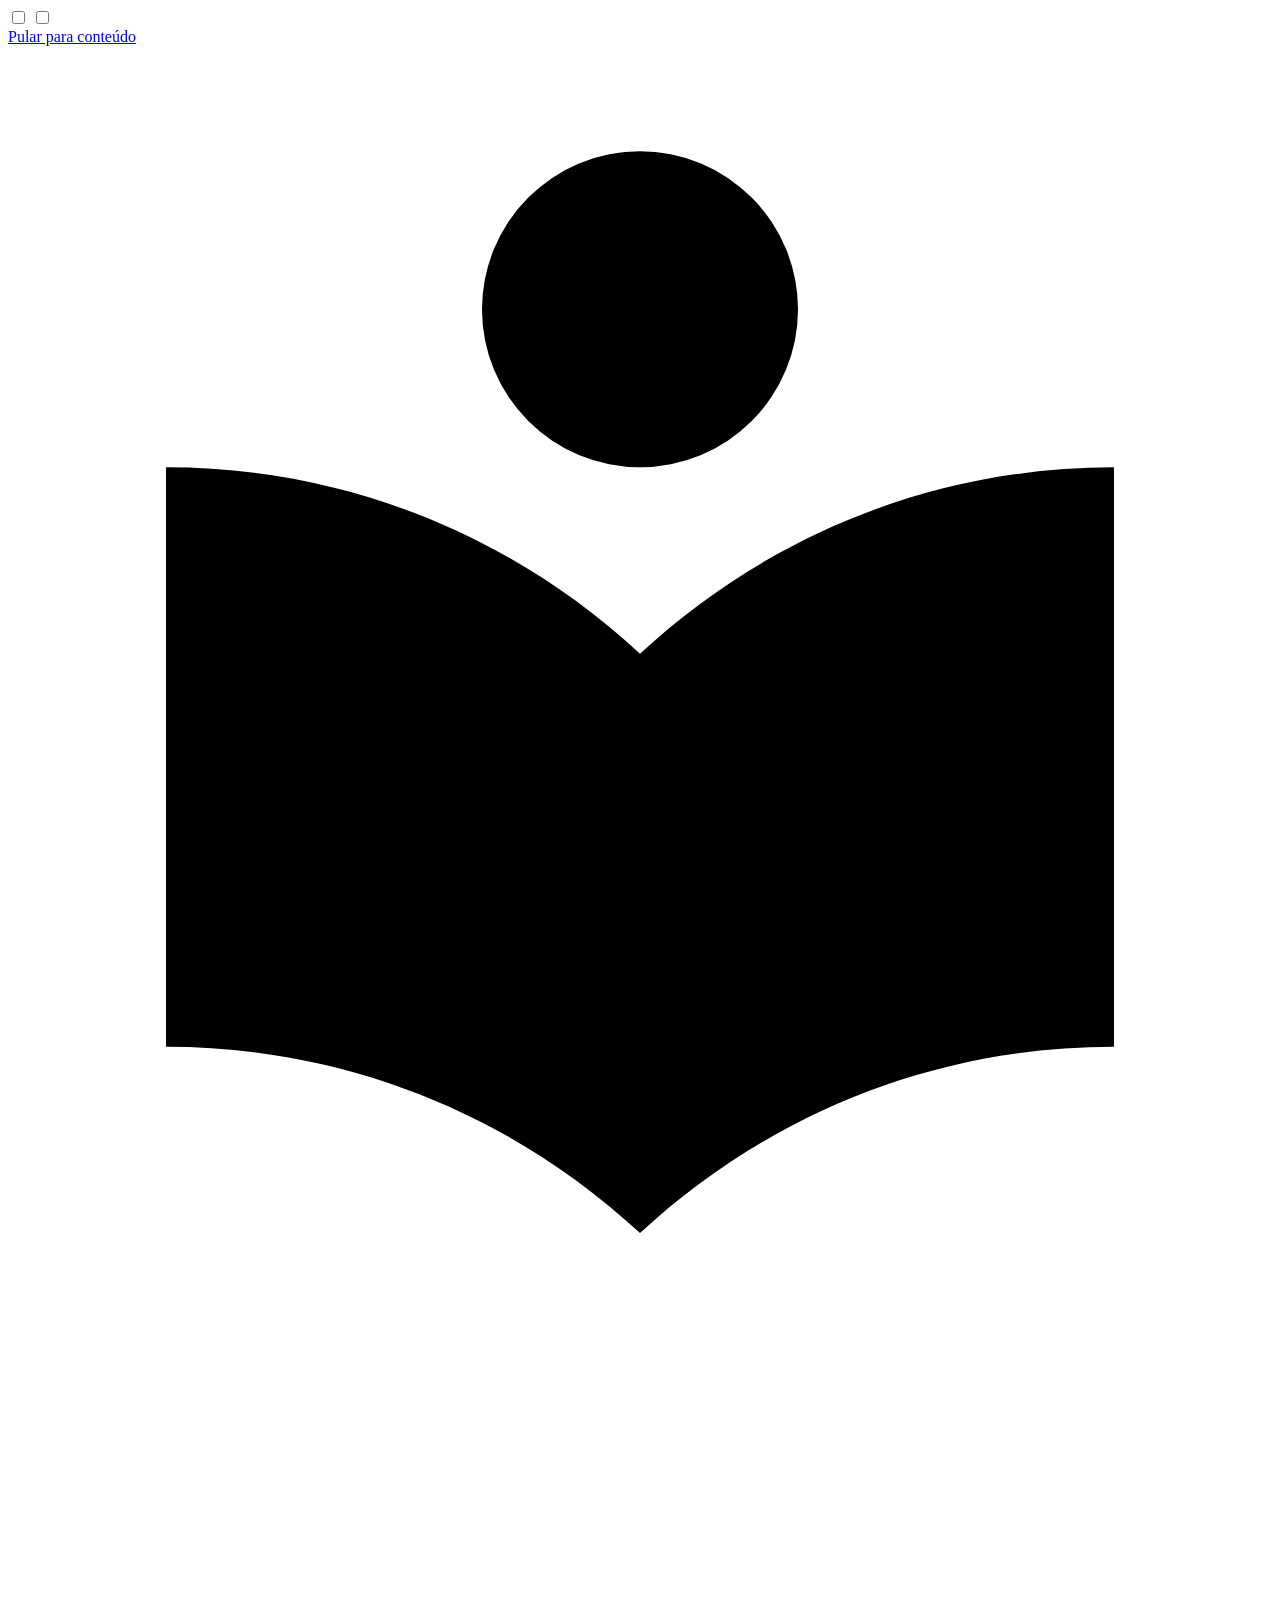
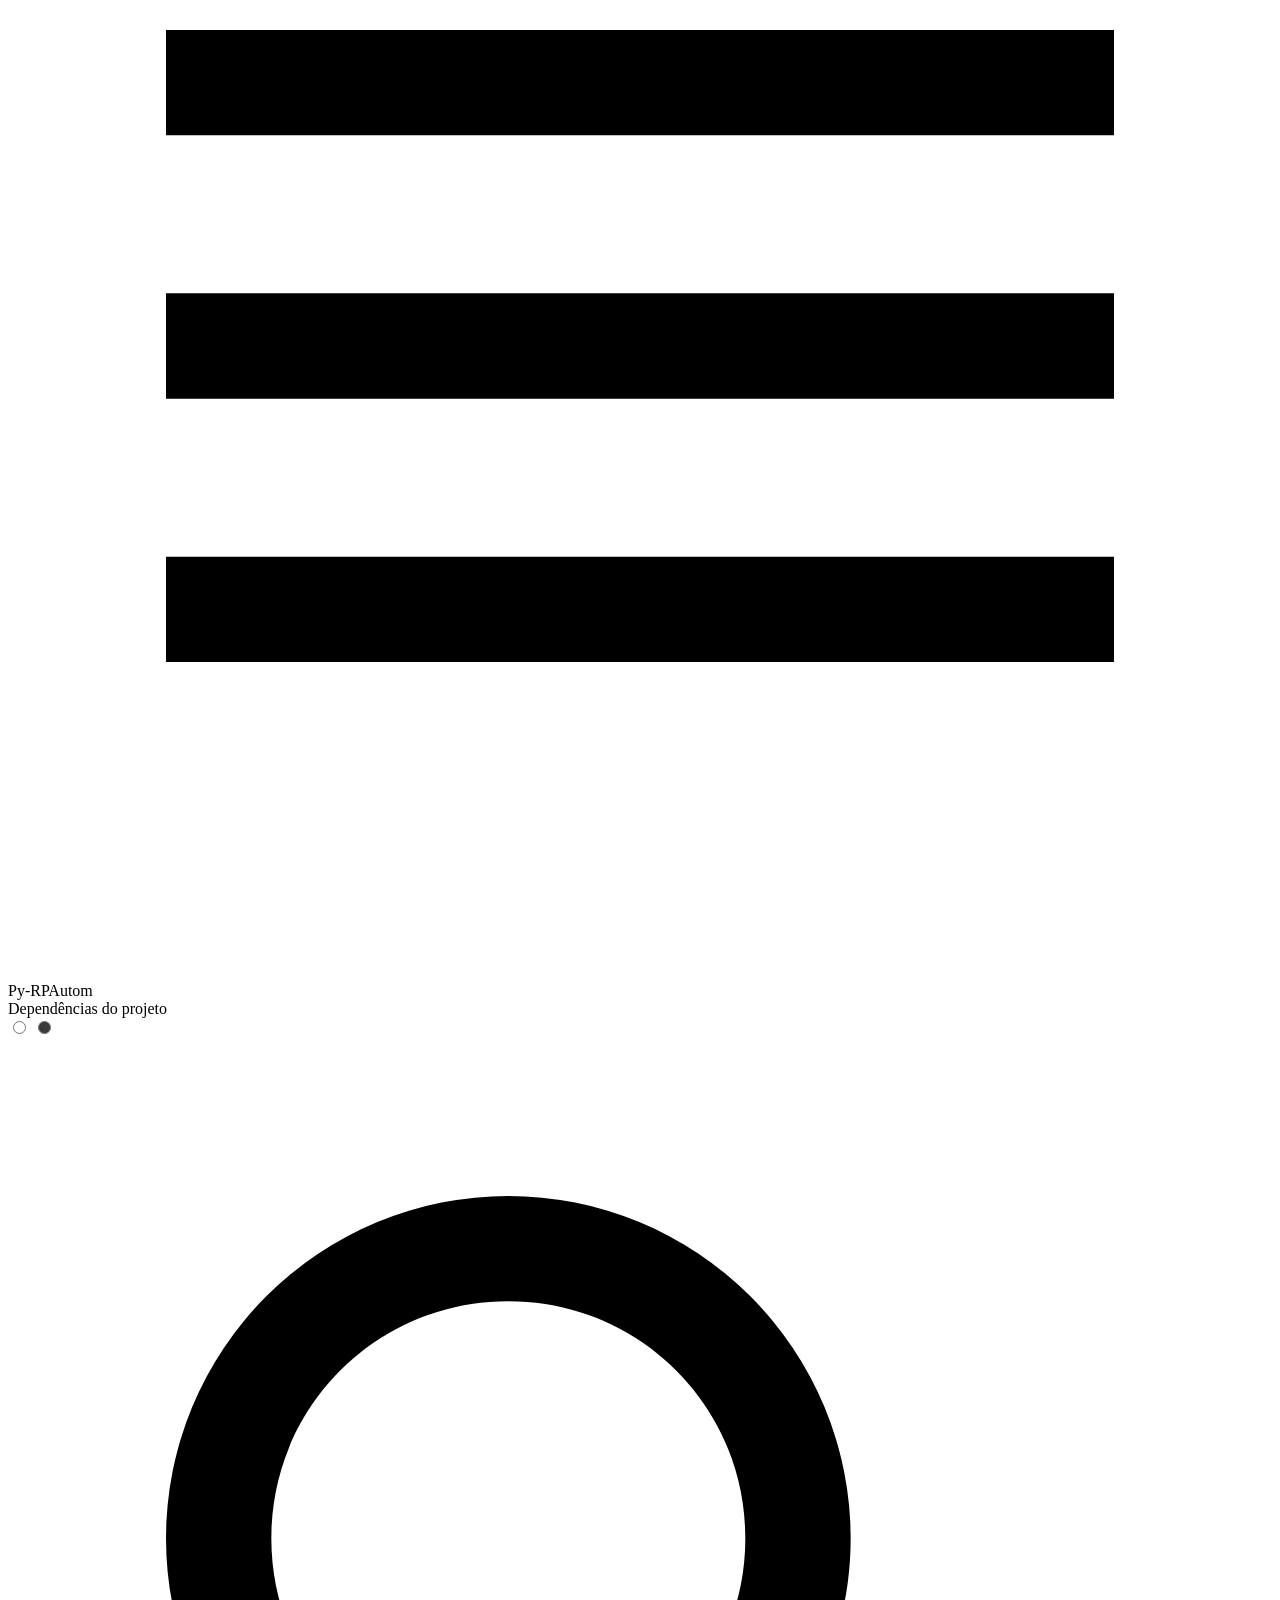
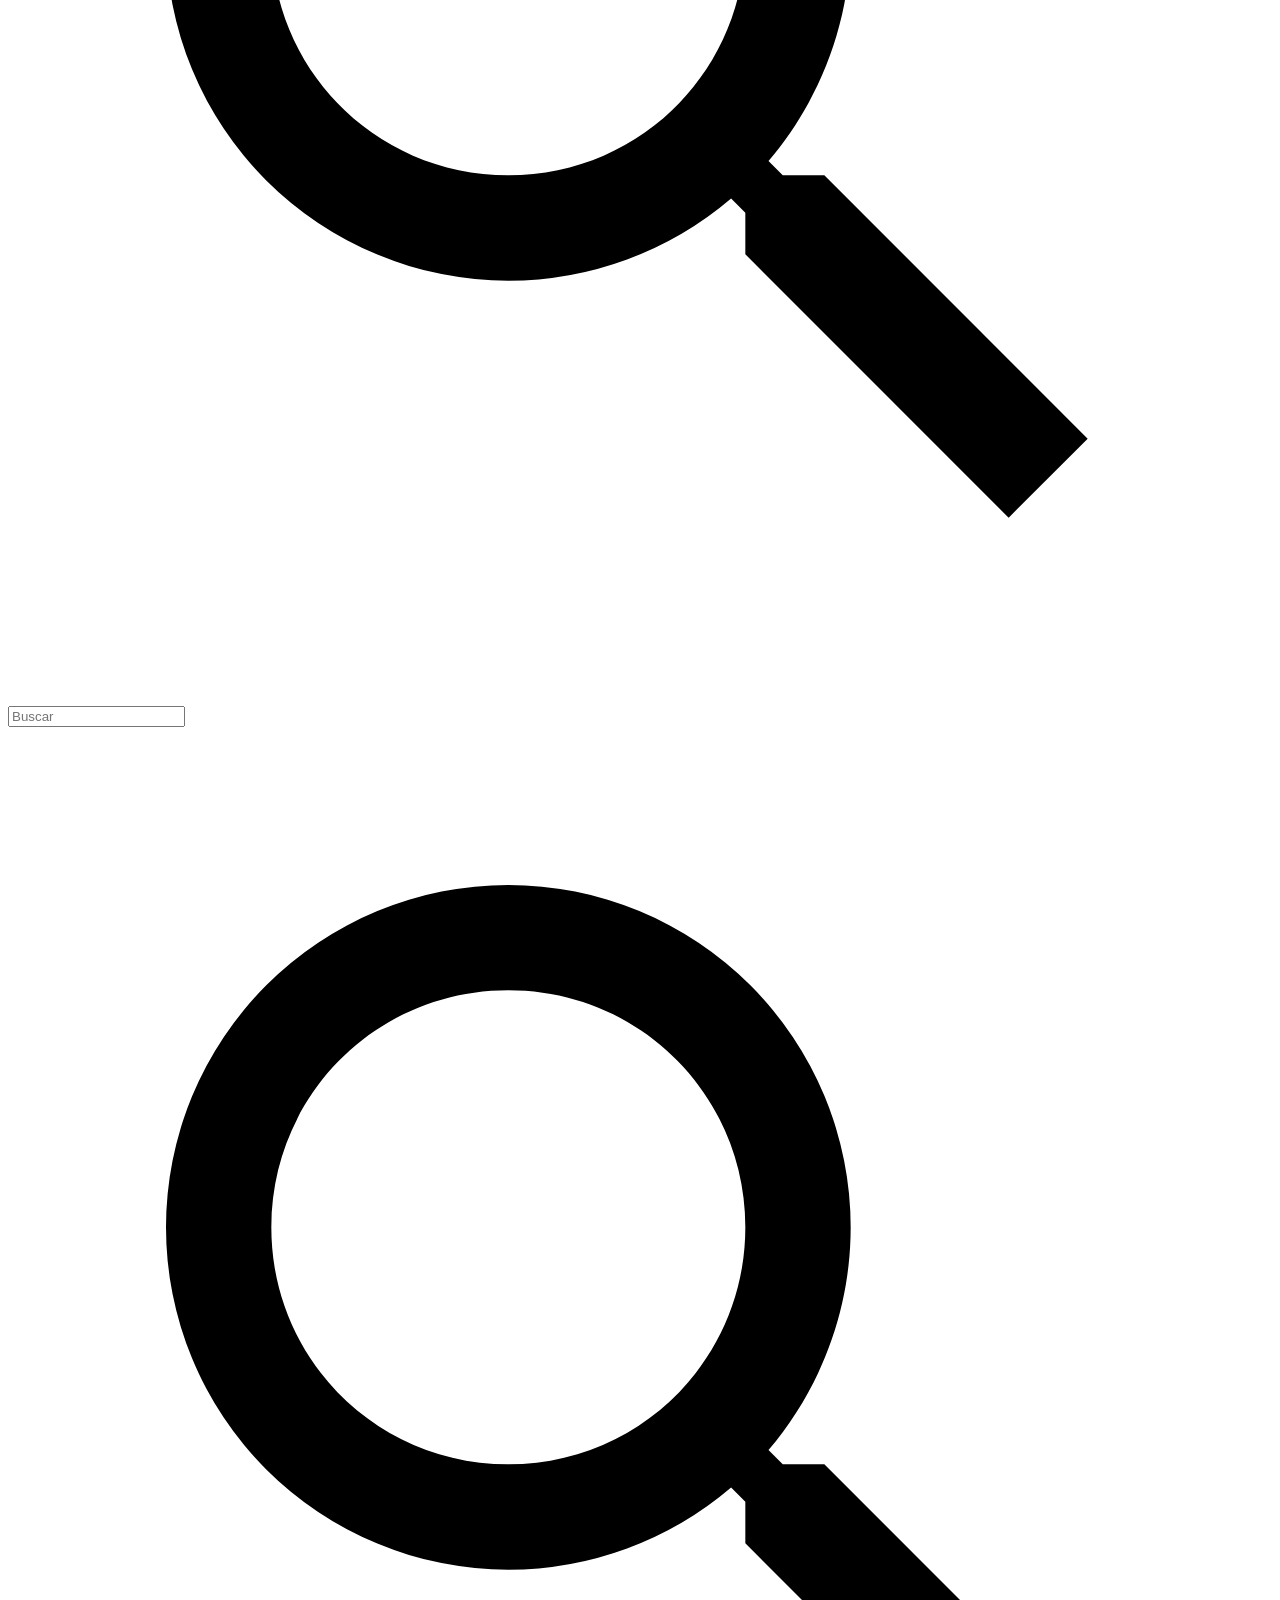
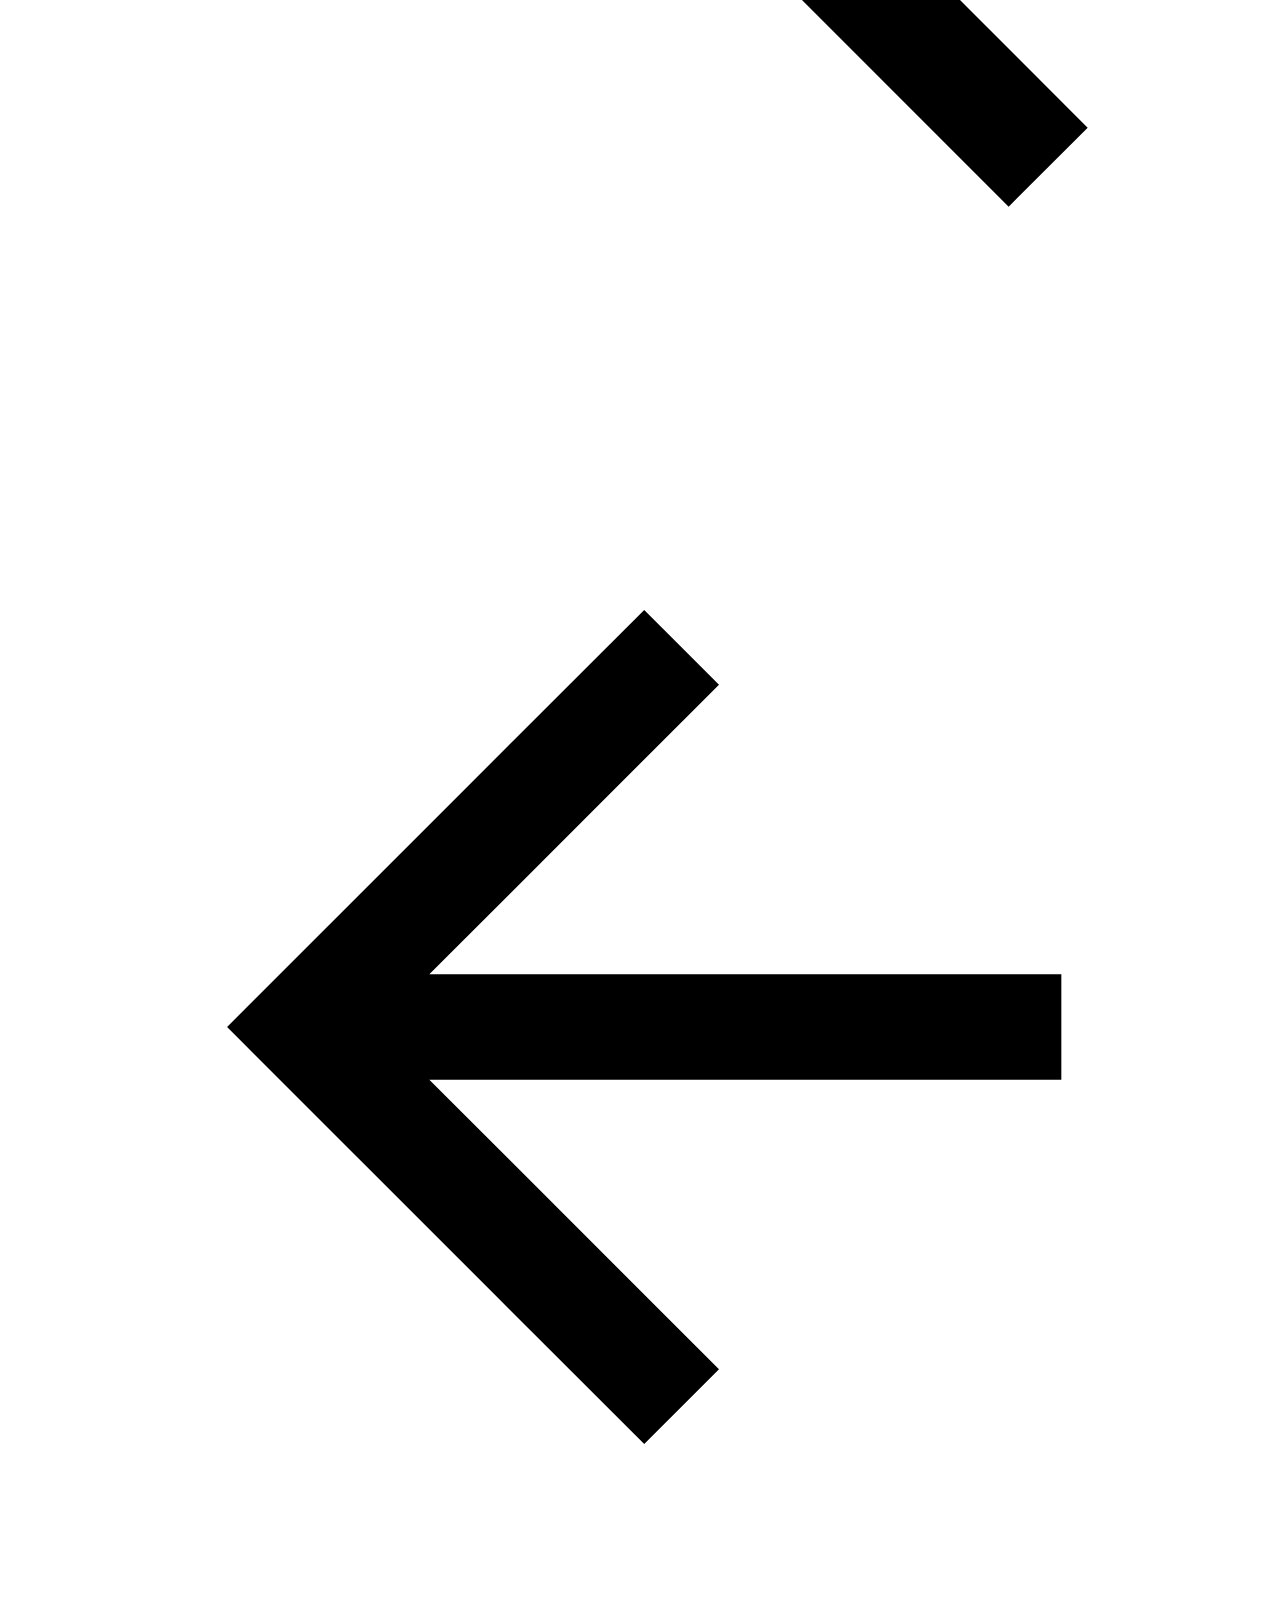
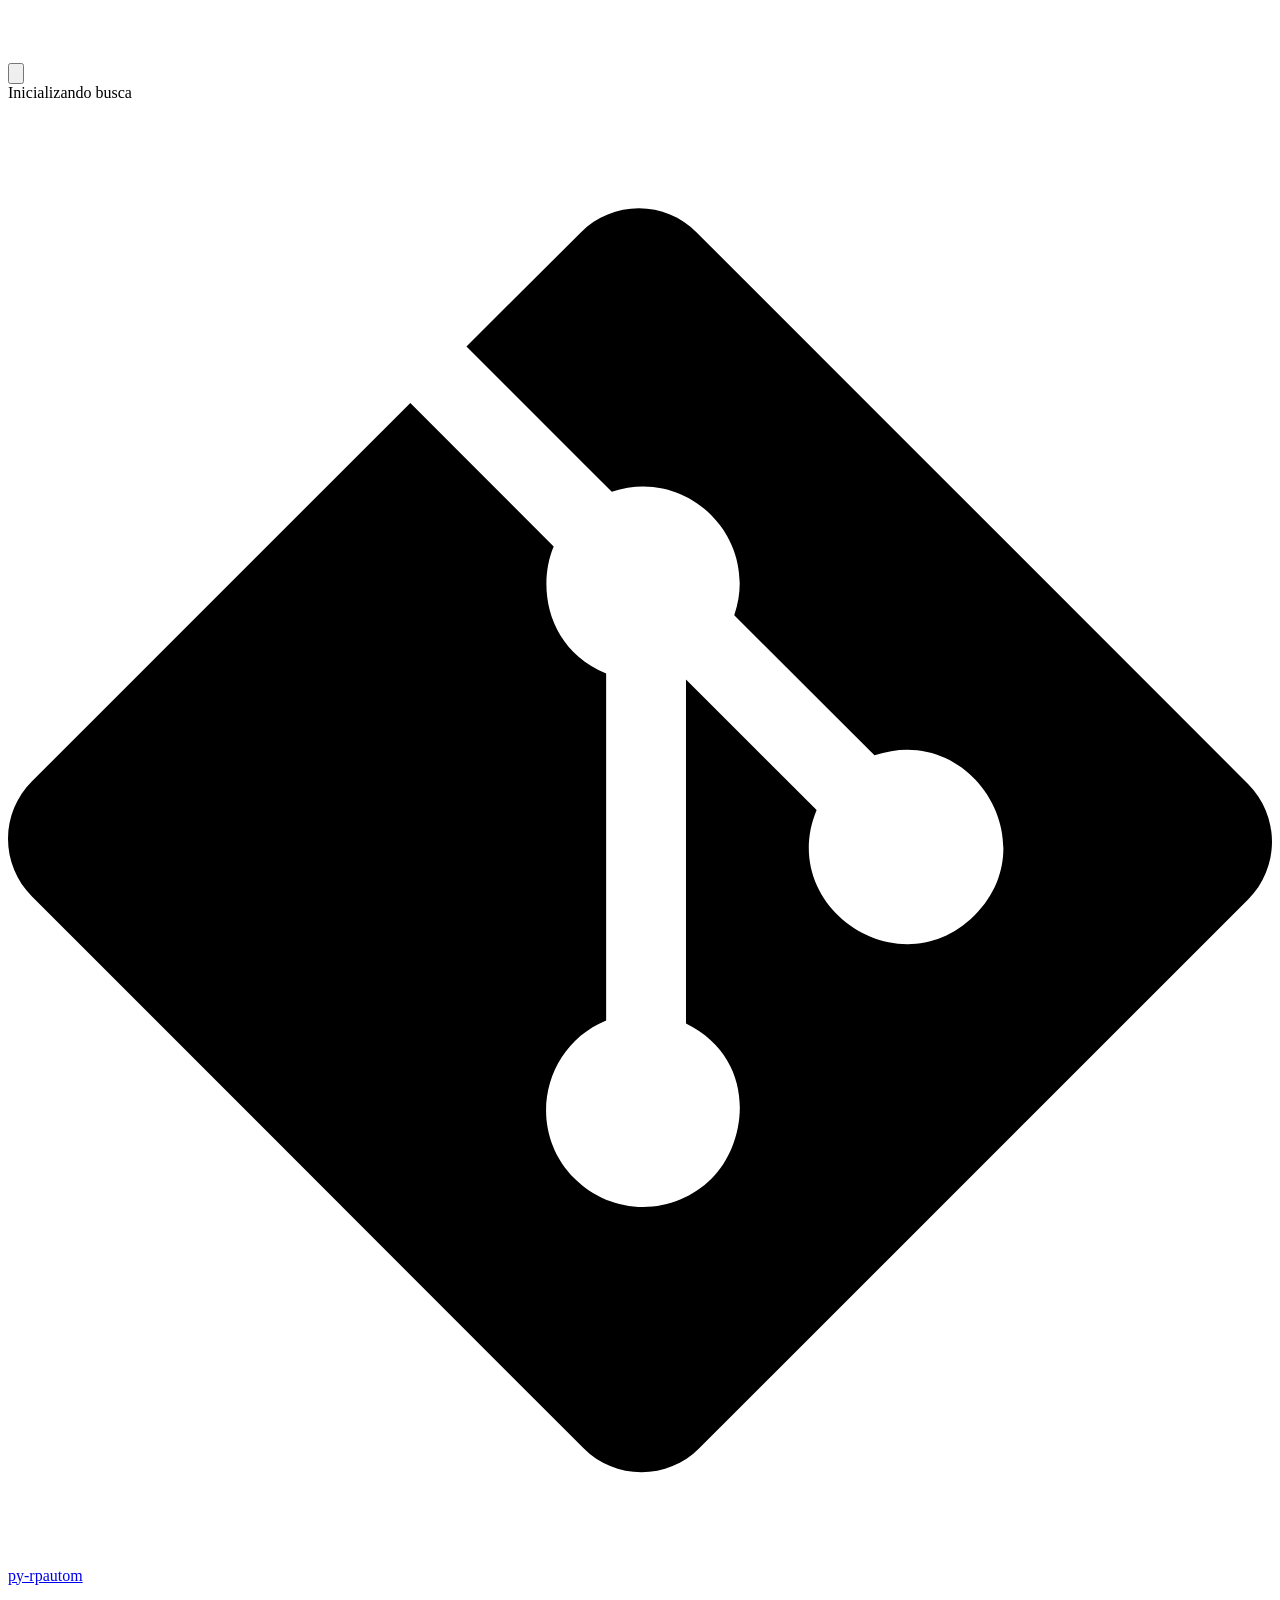
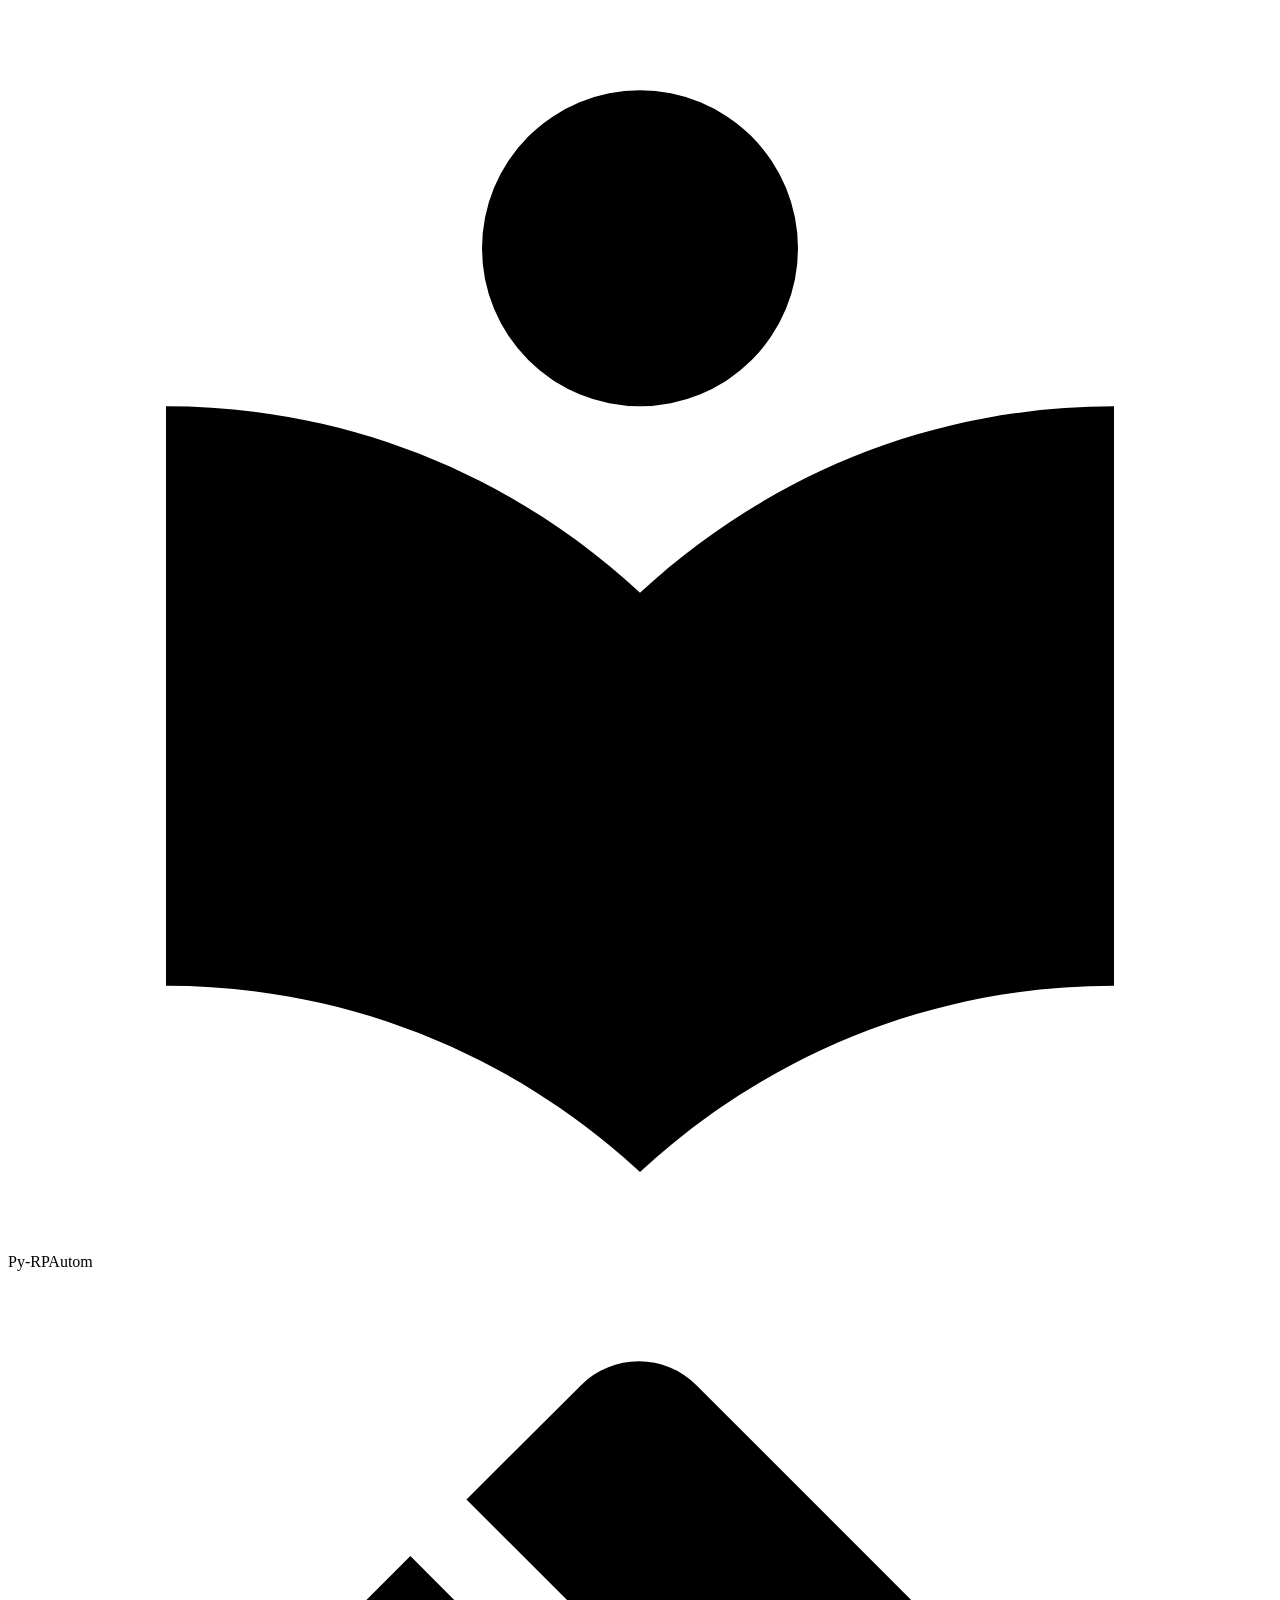
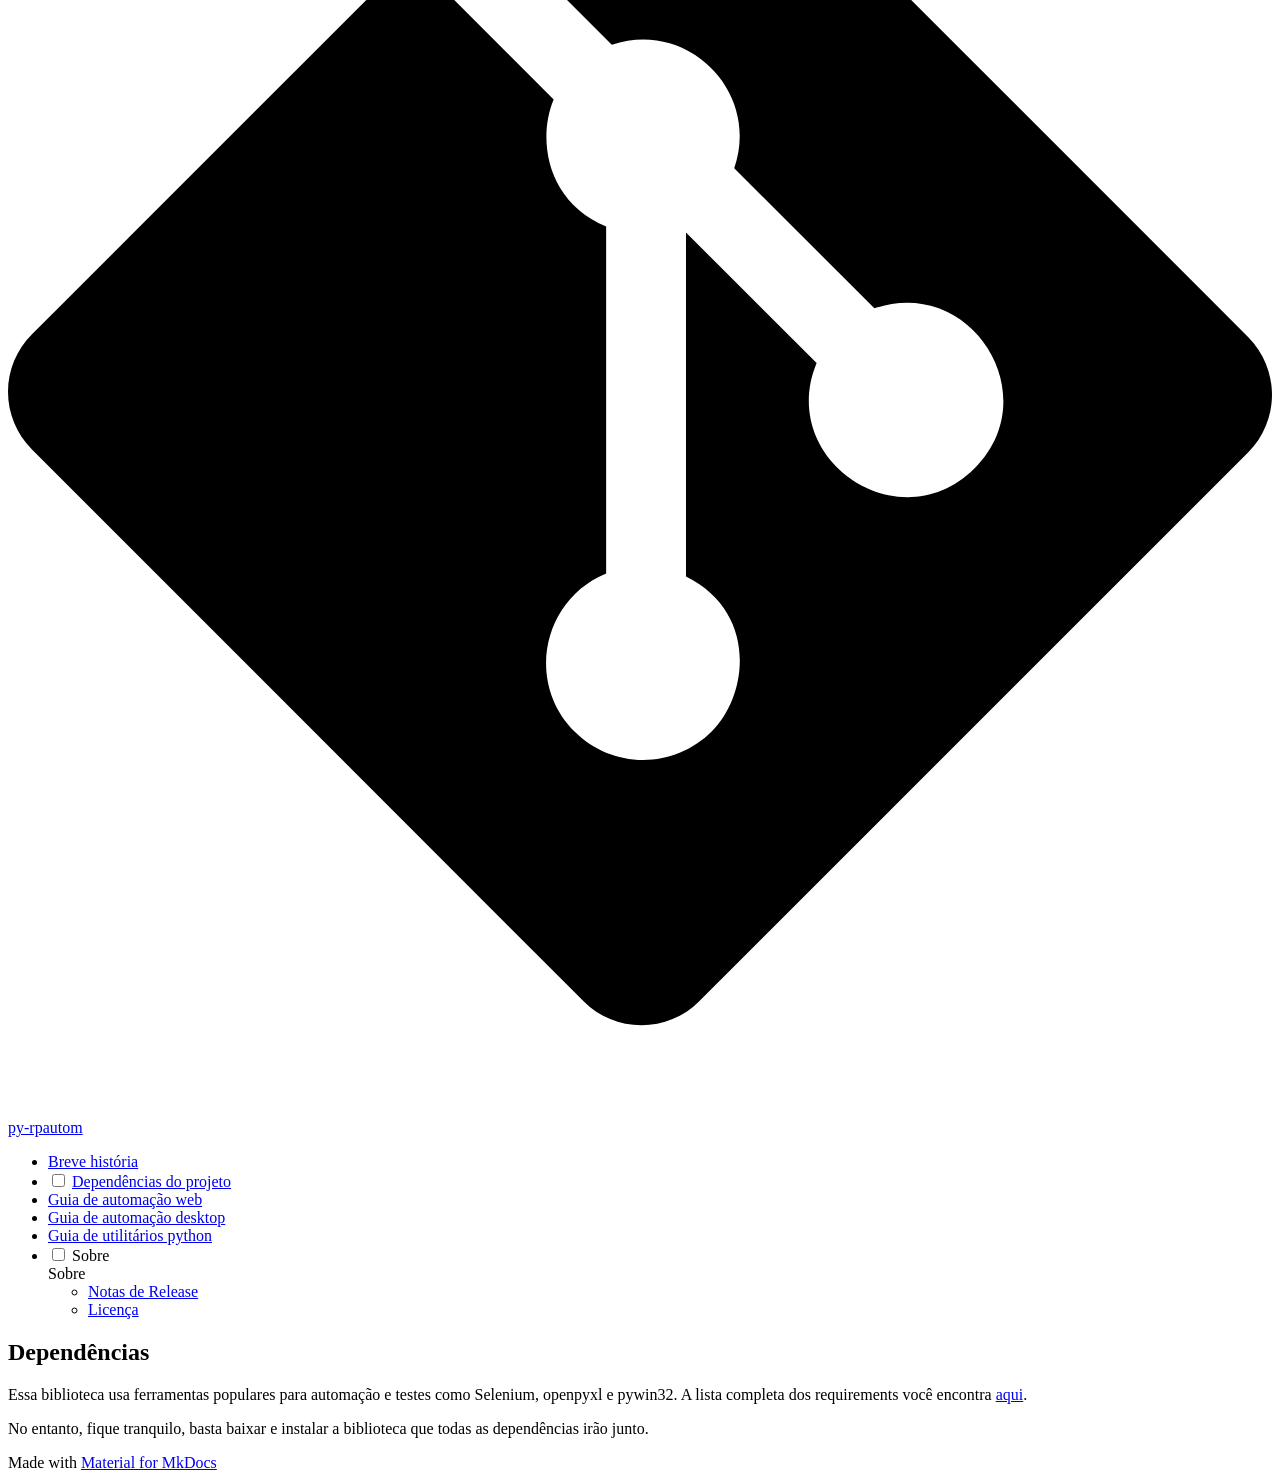
==== dependencias/index.html @ fd553d97 "Deployed 3279352 with MkDocs version: 1.6.1" ====
<!doctype html>
<html lang="pt" class="no-js">
  <head>
    
      <meta charset="utf-8">
      <meta name="viewport" content="width=device-width,initial-scale=1">
      
      
      
      
        <link rel="prev" href="../historia/">
      
      
        <link rel="next" href="../guia_usuario/web_utils/">
      
      
        
      
      
      <link rel="icon" href="../assets/images/favicon.png">
      <meta name="generator" content="mkdocs-1.6.1, mkdocs-material-9.7.6">
    
    
      
        <title>Dependências do projeto - Py-RPAutom</title>
      
    
    
      <link rel="stylesheet" href="../assets/stylesheets/main.484c7ddc.min.css">
      
        
        <link rel="stylesheet" href="../assets/stylesheets/palette.ab4e12ef.min.css">
      
      


    
    
      
    
    
      
        
        
        <link rel="preconnect" href="https://fonts.gstatic.com" crossorigin>
        <link rel="stylesheet" href="https://fonts.googleapis.com/css?family=Roboto:300,300i,400,400i,700,700i%7CRoboto+Mono:400,400i,700,700i&display=fallback">
        <style>:root{--md-text-font:"Roboto";--md-code-font:"Roboto Mono"}</style>
      
    
    
      <link rel="stylesheet" href="../assets/_mkdocstrings.css">
    
    <script>__md_scope=new URL("..",location),__md_hash=e=>[...e].reduce(((e,_)=>(e<<5)-e+_.charCodeAt(0)),0),__md_get=(e,_=localStorage,t=__md_scope)=>JSON.parse(_.getItem(t.pathname+"."+e)),__md_set=(e,_,t=localStorage,a=__md_scope)=>{try{t.setItem(a.pathname+"."+e,JSON.stringify(_))}catch(e){}}</script>
    
      

    
    
  </head>
  
  
    
    
      
    
    
    
    
    <body dir="ltr" data-md-color-scheme="default" data-md-color-primary="indigo" data-md-color-accent="indigo">
  
    
    <input class="md-toggle" data-md-toggle="drawer" type="checkbox" id="__drawer" autocomplete="off">
    <input class="md-toggle" data-md-toggle="search" type="checkbox" id="__search" autocomplete="off">
    <label class="md-overlay" for="__drawer"></label>
    <div data-md-component="skip">
      
        
        <a href="#dependencias" class="md-skip">
          Pular para conteúdo
        </a>
      
    </div>
    <div data-md-component="announce">
      
    </div>
    
    
      

  

<header class="md-header md-header--shadow" data-md-component="header">
  <nav class="md-header__inner md-grid" aria-label="Cabeçalho">
    <a href=".." title="Py-RPAutom" class="md-header__button md-logo" aria-label="Py-RPAutom" data-md-component="logo">
      
  
  <svg xmlns="http://www.w3.org/2000/svg" viewBox="0 0 24 24"><path d="M12 8a3 3 0 0 0 3-3 3 3 0 0 0-3-3 3 3 0 0 0-3 3 3 3 0 0 0 3 3m0 3.54C9.64 9.35 6.5 8 3 8v11c3.5 0 6.64 1.35 9 3.54 2.36-2.19 5.5-3.54 9-3.54V8c-3.5 0-6.64 1.35-9 3.54"/></svg>

    </a>
    <label class="md-header__button md-icon" for="__drawer">
      
      <svg xmlns="http://www.w3.org/2000/svg" viewBox="0 0 24 24"><path d="M3 6h18v2H3zm0 5h18v2H3zm0 5h18v2H3z"/></svg>
    </label>
    <div class="md-header__title" data-md-component="header-title">
      <div class="md-header__ellipsis">
        <div class="md-header__topic">
          <span class="md-ellipsis">
            Py-RPAutom
          </span>
        </div>
        <div class="md-header__topic" data-md-component="header-topic">
          <span class="md-ellipsis">
            
              Dependências do projeto
            
          </span>
        </div>
      </div>
    </div>
    
      
        <form class="md-header__option" data-md-component="palette">
  
    
    
    
    <input class="md-option" data-md-color-media="(prefers-color-scheme: dark)" data-md-color-scheme="default" data-md-color-primary="indigo" data-md-color-accent="indigo"  aria-label="Switch to light mode"  type="radio" name="__palette" id="__palette_0">
    
      <label class="md-header__button md-icon" title="Switch to light mode" for="__palette_1" hidden>
        <svg xmlns="http://www.w3.org/2000/svg" viewBox="0 0 24 24"><path d="M12 18c-.89 0-1.74-.2-2.5-.55C11.56 16.5 13 14.42 13 12s-1.44-4.5-3.5-5.45C10.26 6.2 11.11 6 12 6a6 6 0 0 1 6 6 6 6 0 0 1-6 6m8-9.31V4h-4.69L12 .69 8.69 4H4v4.69L.69 12 4 15.31V20h4.69L12 23.31 15.31 20H20v-4.69L23.31 12z"/></svg>
      </label>
    
  
    
    
    
    <input class="md-option" data-md-color-media="(prefers-color-scheme: light)" data-md-color-scheme="slate" data-md-color-primary="indigo" data-md-color-accent="indigo"  aria-label="Switch to dark mode"  type="radio" name="__palette" id="__palette_1">
    
      <label class="md-header__button md-icon" title="Switch to dark mode" for="__palette_0" hidden>
        <svg xmlns="http://www.w3.org/2000/svg" viewBox="0 0 24 24"><path d="M12 8a4 4 0 0 0-4 4 4 4 0 0 0 4 4 4 4 0 0 0 4-4 4 4 0 0 0-4-4m0 10a6 6 0 0 1-6-6 6 6 0 0 1 6-6 6 6 0 0 1 6 6 6 6 0 0 1-6 6m8-9.31V4h-4.69L12 .69 8.69 4H4v4.69L.69 12 4 15.31V20h4.69L12 23.31 15.31 20H20v-4.69L23.31 12z"/></svg>
      </label>
    
  
</form>
      
    
    
      <script>var palette=__md_get("__palette");if(palette&&palette.color){if("(prefers-color-scheme)"===palette.color.media){var media=matchMedia("(prefers-color-scheme: light)"),input=document.querySelector(media.matches?"[data-md-color-media='(prefers-color-scheme: light)']":"[data-md-color-media='(prefers-color-scheme: dark)']");palette.color.media=input.getAttribute("data-md-color-media"),palette.color.scheme=input.getAttribute("data-md-color-scheme"),palette.color.primary=input.getAttribute("data-md-color-primary"),palette.color.accent=input.getAttribute("data-md-color-accent")}for(var[key,value]of Object.entries(palette.color))document.body.setAttribute("data-md-color-"+key,value)}</script>
    
    
    
      
      
        <label class="md-header__button md-icon" for="__search">
          
          <svg xmlns="http://www.w3.org/2000/svg" viewBox="0 0 24 24"><path d="M9.5 3A6.5 6.5 0 0 1 16 9.5c0 1.61-.59 3.09-1.56 4.23l.27.27h.79l5 5-1.5 1.5-5-5v-.79l-.27-.27A6.52 6.52 0 0 1 9.5 16 6.5 6.5 0 0 1 3 9.5 6.5 6.5 0 0 1 9.5 3m0 2C7 5 5 7 5 9.5S7 14 9.5 14 14 12 14 9.5 12 5 9.5 5"/></svg>
        </label>
        <div class="md-search" data-md-component="search" role="dialog">
  <label class="md-search__overlay" for="__search"></label>
  <div class="md-search__inner" role="search">
    <form class="md-search__form" name="search">
      <input type="text" class="md-search__input" name="query" aria-label="Buscar" placeholder="Buscar" autocapitalize="off" autocorrect="off" autocomplete="off" spellcheck="false" data-md-component="search-query" required>
      <label class="md-search__icon md-icon" for="__search">
        
        <svg xmlns="http://www.w3.org/2000/svg" viewBox="0 0 24 24"><path d="M9.5 3A6.5 6.5 0 0 1 16 9.5c0 1.61-.59 3.09-1.56 4.23l.27.27h.79l5 5-1.5 1.5-5-5v-.79l-.27-.27A6.52 6.52 0 0 1 9.5 16 6.5 6.5 0 0 1 3 9.5 6.5 6.5 0 0 1 9.5 3m0 2C7 5 5 7 5 9.5S7 14 9.5 14 14 12 14 9.5 12 5 9.5 5"/></svg>
        
        <svg xmlns="http://www.w3.org/2000/svg" viewBox="0 0 24 24"><path d="M20 11v2H8l5.5 5.5-1.42 1.42L4.16 12l7.92-7.92L13.5 5.5 8 11z"/></svg>
      </label>
      <nav class="md-search__options" aria-label="Pesquisar">
        
        <button type="reset" class="md-search__icon md-icon" title="Limpar" aria-label="Limpar" tabindex="-1">
          
          <svg xmlns="http://www.w3.org/2000/svg" viewBox="0 0 24 24"><path d="M19 6.41 17.59 5 12 10.59 6.41 5 5 6.41 10.59 12 5 17.59 6.41 19 12 13.41 17.59 19 19 17.59 13.41 12z"/></svg>
        </button>
      </nav>
      
    </form>
    <div class="md-search__output">
      <div class="md-search__scrollwrap" tabindex="0" data-md-scrollfix>
        <div class="md-search-result" data-md-component="search-result">
          <div class="md-search-result__meta">
            Inicializando busca
          </div>
          <ol class="md-search-result__list" role="presentation"></ol>
        </div>
      </div>
    </div>
  </div>
</div>
      
    
    
      <div class="md-header__source">
        <a href="https://github.com/aranseiki/py-rpautom" title="Ir para repositório" class="md-source" data-md-component="source">
  <div class="md-source__icon md-icon">
    
    <svg xmlns="http://www.w3.org/2000/svg" viewBox="0 0 448 512"><!--! Font Awesome Free 7.1.0 by @fontawesome - https://fontawesome.com License - https://fontawesome.com/license/free (Icons: CC BY 4.0, Fonts: SIL OFL 1.1, Code: MIT License) Copyright 2025 Fonticons, Inc.--><path d="M439.6 236.1 244 40.5c-5.4-5.5-12.8-8.5-20.4-8.5s-15 3-20.4 8.4L162.5 81l51.5 51.5c27.1-9.1 52.7 16.8 43.4 43.7l49.7 49.7c34.2-11.8 61.2 31 35.5 56.7-26.5 26.5-70.2-2.9-56-37.3L240.3 199v121.9c25.3 12.5 22.3 41.8 9.1 55-6.4 6.4-15.2 10.1-24.3 10.1s-17.8-3.6-24.3-10.1c-17.6-17.6-11.1-46.9 11.2-56v-123c-20.8-8.5-24.6-30.7-18.6-45L142.6 101 8.5 235.1C3 240.6 0 247.9 0 255.5s3 15 8.5 20.4l195.6 195.7c5.4 5.4 12.7 8.4 20.4 8.4s15-3 20.4-8.4l194.7-194.7c5.4-5.4 8.4-12.8 8.4-20.4s-3-15-8.4-20.4"/></svg>
  </div>
  <div class="md-source__repository">
    py-rpautom
  </div>
</a>
      </div>
    
  </nav>
  
</header>
    
    <div class="md-container" data-md-component="container">
      
      
        
          
        
      
      <main class="md-main" data-md-component="main">
        <div class="md-main__inner md-grid">
          
            
              
              <div class="md-sidebar md-sidebar--primary" data-md-component="sidebar" data-md-type="navigation" >
                <div class="md-sidebar__scrollwrap">
                  <div class="md-sidebar__inner">
                    



<nav class="md-nav md-nav--primary" aria-label="Navegação" data-md-level="0">
  <label class="md-nav__title" for="__drawer">
    <a href=".." title="Py-RPAutom" class="md-nav__button md-logo" aria-label="Py-RPAutom" data-md-component="logo">
      
  
  <svg xmlns="http://www.w3.org/2000/svg" viewBox="0 0 24 24"><path d="M12 8a3 3 0 0 0 3-3 3 3 0 0 0-3-3 3 3 0 0 0-3 3 3 3 0 0 0 3 3m0 3.54C9.64 9.35 6.5 8 3 8v11c3.5 0 6.64 1.35 9 3.54 2.36-2.19 5.5-3.54 9-3.54V8c-3.5 0-6.64 1.35-9 3.54"/></svg>

    </a>
    Py-RPAutom
  </label>
  
    <div class="md-nav__source">
      <a href="https://github.com/aranseiki/py-rpautom" title="Ir para repositório" class="md-source" data-md-component="source">
  <div class="md-source__icon md-icon">
    
    <svg xmlns="http://www.w3.org/2000/svg" viewBox="0 0 448 512"><!--! Font Awesome Free 7.1.0 by @fontawesome - https://fontawesome.com License - https://fontawesome.com/license/free (Icons: CC BY 4.0, Fonts: SIL OFL 1.1, Code: MIT License) Copyright 2025 Fonticons, Inc.--><path d="M439.6 236.1 244 40.5c-5.4-5.5-12.8-8.5-20.4-8.5s-15 3-20.4 8.4L162.5 81l51.5 51.5c27.1-9.1 52.7 16.8 43.4 43.7l49.7 49.7c34.2-11.8 61.2 31 35.5 56.7-26.5 26.5-70.2-2.9-56-37.3L240.3 199v121.9c25.3 12.5 22.3 41.8 9.1 55-6.4 6.4-15.2 10.1-24.3 10.1s-17.8-3.6-24.3-10.1c-17.6-17.6-11.1-46.9 11.2-56v-123c-20.8-8.5-24.6-30.7-18.6-45L142.6 101 8.5 235.1C3 240.6 0 247.9 0 255.5s3 15 8.5 20.4l195.6 195.7c5.4 5.4 12.7 8.4 20.4 8.4s15-3 20.4-8.4l194.7-194.7c5.4-5.4 8.4-12.8 8.4-20.4s-3-15-8.4-20.4"/></svg>
  </div>
  <div class="md-source__repository">
    py-rpautom
  </div>
</a>
    </div>
  
  <ul class="md-nav__list" data-md-scrollfix>
    
      
      
  
  
  
  
    <li class="md-nav__item">
      <a href="../historia/" class="md-nav__link">
        
  
  
  <span class="md-ellipsis">
    
  
    Breve história
  

    
  </span>
  
  

      </a>
    </li>
  

    
      
      
  
  
    
  
  
  
    <li class="md-nav__item md-nav__item--active">
      
      <input class="md-nav__toggle md-toggle" type="checkbox" id="__toc">
      
      
        
      
      
      <a href="./" class="md-nav__link md-nav__link--active">
        
  
  
  <span class="md-ellipsis">
    
  
    Dependências do projeto
  

    
  </span>
  
  

      </a>
      
    </li>
  

    
      
      
  
  
  
  
    <li class="md-nav__item">
      <a href="../guia_usuario/web_utils/" class="md-nav__link">
        
  
  
  <span class="md-ellipsis">
    
  
    Guia de automação web
  

    
  </span>
  
  

      </a>
    </li>
  

    
      
      
  
  
  
  
    <li class="md-nav__item">
      <a href="../guia_usuario/desktop_utils/" class="md-nav__link">
        
  
  
  <span class="md-ellipsis">
    
  
    Guia de automação desktop
  

    
  </span>
  
  

      </a>
    </li>
  

    
      
      
  
  
  
  
    <li class="md-nav__item">
      <a href="../guia_usuario/python_utils/" class="md-nav__link">
        
  
  
  <span class="md-ellipsis">
    
  
    Guia de utilitários python
  

    
  </span>
  
  

      </a>
    </li>
  

    
      
      
  
  
  
  
    
    
    
    
    
    <li class="md-nav__item md-nav__item--nested">
      
        
        
        <input class="md-nav__toggle md-toggle " type="checkbox" id="__nav_6" >
        
          
          <label class="md-nav__link" for="__nav_6" id="__nav_6_label" tabindex="0">
            
  
  
  <span class="md-ellipsis">
    
  
    Sobre
  

    
  </span>
  
  

            <span class="md-nav__icon md-icon"></span>
          </label>
        
        <nav class="md-nav" data-md-level="1" aria-labelledby="__nav_6_label" aria-expanded="false">
          <label class="md-nav__title" for="__nav_6">
            <span class="md-nav__icon md-icon"></span>
            
  
    Sobre
  

          </label>
          <ul class="md-nav__list" data-md-scrollfix>
            
              
                
  
  
  
  
    <li class="md-nav__item">
      <a href="../sobre/release-notes/" class="md-nav__link">
        
  
  
  <span class="md-ellipsis">
    
  
    Notas de Release
  

    
  </span>
  
  

      </a>
    </li>
  

              
            
              
                
  
  
  
  
    <li class="md-nav__item">
      <a href="../sobre/license/" class="md-nav__link">
        
  
  
  <span class="md-ellipsis">
    
  
    Licença
  

    
  </span>
  
  

      </a>
    </li>
  

              
            
          </ul>
        </nav>
      
    </li>
  

    
  </ul>
</nav>
                  </div>
                </div>
              </div>
            
            
              
              <div class="md-sidebar md-sidebar--secondary" data-md-component="sidebar" data-md-type="toc" >
                <div class="md-sidebar__scrollwrap">
                  <div class="md-sidebar__inner">
                    

<nav class="md-nav md-nav--secondary" aria-label="Índice">
  
  
  
    
  
  
</nav>
                  </div>
                </div>
              </div>
            
          
          
            <div class="md-content" data-md-component="content">
              
              <article class="md-content__inner md-typeset">
                
                  


  
  


<h1 id="dependencias">Dependências</h1>
<p>Essa biblioteca usa ferramentas populares para automação e testes como Selenium, openpyxl e pywin32. 
A lista completa dos requirements você encontra <a href="https://github.com/aranseiki/py-rpautom/blob/main/requirements.txt">aqui</a>.</p>
<p>No entanto, fique tranquilo, basta baixar e instalar a biblioteca que todas as dependências irão junto.</p>












                
              </article>
            </div>
          
          
<script>var target=document.getElementById(location.hash.slice(1));target&&target.name&&(target.checked=target.name.startsWith("__tabbed_"))</script>
        </div>
        
      </main>
      
        <footer class="md-footer">
  
  <div class="md-footer-meta md-typeset">
    <div class="md-footer-meta__inner md-grid">
      <div class="md-copyright">
  
  
    Made with
    <a href="https://squidfunk.github.io/mkdocs-material/" target="_blank" rel="noopener">
      Material for MkDocs
    </a>
  
</div>
      
    </div>
  </div>
</footer>
      
    </div>
    <div class="md-dialog" data-md-component="dialog">
      <div class="md-dialog__inner md-typeset"></div>
    </div>
    
    
    
      
      
      <script id="__config" type="application/json">{"annotate": null, "base": "..", "features": [], "search": "../assets/javascripts/workers/search.2c215733.min.js", "tags": null, "translations": {"clipboard.copied": "Copiado para \u00e1rea de transfer\u00eancia", "clipboard.copy": "Copiar para \u00e1rea de transfer\u00eancia", "search.result.more.one": "mais 1 nesta p\u00e1gina", "search.result.more.other": "# mais nesta p\u00e1gina", "search.result.none": "Nenhum documento encontrado", "search.result.one": "1 documento encontrado", "search.result.other": "# documentos encontrados", "search.result.placeholder": "Digite para iniciar a busca", "search.result.term.missing": "Ausente", "select.version": "Selecione a vers\u00e3o"}, "version": null}</script>
    
    
      <script src="../assets/javascripts/bundle.79ae519e.min.js"></script>
      
    
  </body>
</html>
---- assets/stylesheets/main.484c7ddc.min.css ----
@charset "UTF-8";html{-webkit-text-size-adjust:none;-moz-text-size-adjust:none;text-size-adjust:none;box-sizing:border-box}*,:after,:before{box-sizing:inherit}@media (prefers-reduced-motion){*,:after,:before{transition:none!important}}body{margin:0}a,button,input,label{-webkit-tap-highlight-color:transparent}a{color:inherit;text-decoration:none}hr{border:0;box-sizing:initial;display:block;height:.05rem;overflow:visible;padding:0}small{font-size:80%}sub,sup{line-height:1em}img{border-style:none}table{border-collapse:initial;border-spacing:0}td,th{font-weight:400;vertical-align:top}button{background:#0000;border:0;font-family:inherit;font-size:inherit;margin:0;padding:0}input{border:0;outline:none}:root{--md-primary-fg-color:#4051b5;--md-primary-fg-color--light:#5d6cc0;--md-primary-fg-color--dark:#303fa1;--md-primary-bg-color:#fff;--md-primary-bg-color--light:#ffffffb3;--md-accent-fg-color:#526cfe;--md-accent-fg-color--transparent:#526cfe1a;--md-accent-bg-color:#fff;--md-accent-bg-color--light:#ffffffb3}[data-md-color-scheme=default]{color-scheme:light}[data-md-color-scheme=default] img[src$="#gh-dark-mode-only"],[data-md-color-scheme=default] img[src$="#only-dark"]{display:none}:root,[data-md-color-scheme=default]{--md-hue:225deg;--md-default-fg-color:#000000de;--md-default-fg-color--light:#0000008a;--md-default-fg-color--lighter:#00000052;--md-default-fg-color--lightest:#00000012;--md-default-bg-color:#fff;--md-default-bg-color--light:#ffffffb3;--md-default-bg-color--lighter:#ffffff4d;--md-default-bg-color--lightest:#ffffff1f;--md-code-fg-color:#36464e;--md-code-bg-color:#f5f5f5;--md-code-bg-color--light:#f5f5f5b3;--md-code-bg-color--lighter:#f5f5f54d;--md-code-hl-color:#4287ff;--md-code-hl-color--light:#4287ff1a;--md-code-hl-number-color:#d52a2a;--md-code-hl-special-color:#db1457;--md-code-hl-function-color:#a846b9;--md-code-hl-constant-color:#6e59d9;--md-code-hl-keyword-color:#3f6ec6;--md-code-hl-string-color:#1c7d4d;--md-code-hl-name-color:var(--md-code-fg-color);--md-code-hl-operator-color:var(--md-default-fg-color--light);--md-code-hl-punctuation-color:var(--md-default-fg-color--light);--md-code-hl-comment-color:var(--md-default-fg-color--light);--md-code-hl-generic-color:var(--md-default-fg-color--light);--md-code-hl-variable-color:var(--md-default-fg-color--light);--md-typeset-color:var(--md-default-fg-color);--md-typeset-a-color:var(--md-primary-fg-color);--md-typeset-del-color:#f5503d26;--md-typeset-ins-color:#0bd57026;--md-typeset-kbd-color:#fafafa;--md-typeset-kbd-accent-color:#fff;--md-typeset-kbd-border-color:#b8b8b8;--md-typeset-mark-color:#ffff0080;--md-typeset-table-color:#0000001f;--md-typeset-table-color--light:rgba(0,0,0,.035);--md-admonition-fg-color:var(--md-default-fg-color);--md-admonition-bg-color:var(--md-default-bg-color);--md-warning-fg-color:#000000de;--md-warning-bg-color:#ff9;--md-footer-fg-color:#fff;--md-footer-fg-color--light:#ffffffb3;--md-footer-fg-color--lighter:#ffffff73;--md-footer-bg-color:#000000de;--md-footer-bg-color--dark:#00000052;--md-shadow-z1:0 0.2rem 0.5rem #0000000d,0 0 0.05rem #0000001a;--md-shadow-z2:0 0.2rem 0.5rem #0000001a,0 0 0.05rem #00000040;--md-shadow-z3:0 0.2rem 0.5rem #0003,0 0 0.05rem #00000059}.md-icon svg{fill:currentcolor;display:block;height:1.2rem;width:1.2rem}body{-webkit-font-smoothing:antialiased;-moz-osx-font-smoothing:grayscale;--md-text-font-family:var(--md-text-font,_),-apple-system,BlinkMacSystemFont,Helvetica,Arial,sans-serif;--md-code-font-family:var(--md-code-font,_),SFMono-Regular,Consolas,Menlo,monospace}aside,body,input{font-feature-settings:"kern","liga";color:var(--md-typeset-color);font-family:var(--md-text-font-family)}code,kbd,pre{font-feature-settings:"kern";font-family:var(--md-code-font-family)}:root{--md-typeset-table-sort-icon:url('data:image/svg+xml;charset=utf-8,<svg xmlns="http://www.w3.org/2000/svg" viewBox="0 0 24 24"><path d="m18 21-4-4h3V7h-3l4-4 4 4h-3v10h3M2 19v-2h10v2M2 13v-2h7v2M2 7V5h4v2z"/></svg>');--md-typeset-table-sort-icon--asc:url('data:image/svg+xml;charset=utf-8,<svg xmlns="http://www.w3.org/2000/svg" viewBox="0 0 24 24"><path d="M19 17h3l-4 4-4-4h3V3h2M2 17h10v2H2M6 5v2H2V5m0 6h7v2H2z"/></svg>');--md-typeset-table-sort-icon--desc:url('data:image/svg+xml;charset=utf-8,<svg xmlns="http://www.w3.org/2000/svg" viewBox="0 0 24 24"><path d="M19 7h3l-4-4-4 4h3v14h2M2 17h10v2H2M6 5v2H2V5m0 6h7v2H2z"/></svg>')}.md-typeset{-webkit-print-color-adjust:exact;color-adjust:exact;font-size:.8rem;line-height:1.6;overflow-wrap:break-word}@media print{.md-typeset{font-size:.68rem}}.md-typeset blockquote,.md-typeset dl,.md-typeset figure,.md-typeset ol,.md-typeset pre,.md-typeset ul{margin-bottom:1em;margin-top:1em}.md-typeset h1{color:var(--md-default-fg-color--light);font-size:2em;line-height:1.3;margin:0 0 1.25em}.md-typeset h1,.md-typeset h2{font-weight:300;letter-spacing:-.01em}.md-typeset h2{font-size:1.5625em;line-height:1.4;margin:1.6em 0 .64em}.md-typeset h3{font-size:1.25em;font-weight:400;letter-spacing:-.01em;line-height:1.5;margin:1.6em 0 .8em}.md-typeset h2+h3{margin-top:.8em}.md-typeset h4{font-weight:700;letter-spacing:-.01em;margin:1em 0}.md-typeset h5,.md-typeset h6{color:var(--md-default-fg-color--light);font-size:.8em;font-weight:700;letter-spacing:-.01em;margin:1.25em 0}.md-typeset h5{text-transform:uppercase}.md-typeset h5 code{text-transform:none}.md-typeset hr{border-bottom:.05rem solid var(--md-default-fg-color--lightest);display:flow-root;margin:1.5em 0}.md-typeset a{color:var(--md-typeset-a-color);word-break:break-word}.md-typeset a,.md-typeset a:before{transition:color 125ms}.md-typeset a:focus,.md-typeset a:hover{color:var(--md-accent-fg-color)}.md-typeset a:focus code,.md-typeset a:hover code{background-color:var(--md-accent-fg-color--transparent);color:var(--md-accent-fg-color)}.md-typeset a code{color:var(--md-typeset-a-color)}.md-typeset a.focus-visible{outline-color:var(--md-accent-fg-color);outline-offset:.2rem}.md-typeset code,.md-typeset kbd,.md-typeset pre{color:var(--md-code-fg-color);direction:ltr;font-variant-ligatures:none;transition:background-color 125ms}@media print{.md-typeset code,.md-typeset kbd,.md-typeset pre{white-space:pre-wrap}}.md-typeset code{background-color:var(--md-code-bg-color);border-radius:.1rem;-webkit-box-decoration-break:clone;box-decoration-break:clone;font-size:.85em;padding:0 .2941176471em;transition:color 125ms,background-color 125ms;word-break:break-word}.md-typeset code:not(.focus-visible){-webkit-tap-highlight-color:transparent;outline:none}.md-typeset pre{display:flow-root;line-height:1.4;position:relative}.md-typeset pre>code{-webkit-box-decoration-break:slice;box-decoration-break:slice;box-shadow:none;display:block;margin:0;outline-color:var(--md-accent-fg-color);overflow:auto;padding:.7720588235em 1.1764705882em;scrollbar-color:var(--md-default-fg-color--lighter) #0000;scrollbar-width:thin;touch-action:auto;word-break:normal}.md-typeset pre>code:hover{scrollbar-color:var(--md-accent-fg-color) #0000}.md-typeset pre>code::-webkit-scrollbar{height:.2rem;width:.2rem}.md-typeset pre>code::-webkit-scrollbar-thumb{background-color:var(--md-default-fg-color--lighter)}.md-typeset pre>code::-webkit-scrollbar-thumb:hover{background-color:var(--md-accent-fg-color)}.md-typeset kbd{background-color:var(--md-typeset-kbd-color);border-radius:.1rem;box-shadow:0 .1rem 0 .05rem var(--md-typeset-kbd-border-color),0 .1rem 0 var(--md-typeset-kbd-border-color),0 -.1rem .2rem var(--md-typeset-kbd-accent-color) inset;color:var(--md-default-fg-color);display:inline-block;font-size:.75em;padding:0 .6666666667em;vertical-align:text-top;word-break:break-word}.md-typeset mark{background-color:var(--md-typeset-mark-color);-webkit-box-decoration-break:clone;box-decoration-break:clone;color:inherit;word-break:break-word}.md-typeset abbr{cursor:help;text-decoration:none}.md-typeset [data-preview],.md-typeset abbr{border-bottom:.05rem dotted var(--md-default-fg-color--light)}.md-typeset small{opacity:.75}[dir=ltr] .md-typeset sub,[dir=ltr] .md-typeset sup{margin-left:.078125em}[dir=rtl] .md-typeset sub,[dir=rtl] .md-typeset sup{margin-right:.078125em}[dir=ltr] .md-typeset blockquote{padding-left:.6rem}[dir=rtl] .md-typeset blockquote{padding-right:.6rem}[dir=ltr] .md-typeset blockquote{border-left:.2rem solid var(--md-default-fg-color--lighter)}[dir=rtl] .md-typeset blockquote{border-right:.2rem solid var(--md-default-fg-color--lighter)}.md-typeset blockquote{color:var(--md-default-fg-color--light);margin-left:0;margin-right:0}.md-typeset ul{list-style-type:disc}.md-typeset ul[type]{list-style-type:revert-layer}[dir=ltr] .md-typeset ol,[dir=ltr] .md-typeset ul{margin-left:.625em}[dir=rtl] .md-typeset ol,[dir=rtl] .md-typeset ul{margin-right:.625em}.md-typeset ol,.md-typeset ul{padding:0}.md-typeset ol:not([hidden]),.md-typeset ul:not([hidden]){display:flow-root}.md-typeset ol ol,.md-typeset ul ol{list-style-type:lower-alpha}.md-typeset ol ol ol,.md-typeset ul ol ol{list-style-type:lower-roman}.md-typeset ol ol ol ol,.md-typeset ul ol ol ol{list-style-type:upper-alpha}.md-typeset ol ol ol ol ol,.md-typeset ul ol ol ol ol{list-style-type:upper-roman}.md-typeset ol[type],.md-typeset ul[type]{list-style-type:revert-layer}[dir=ltr] .md-typeset ol li,[dir=ltr] .md-typeset ul li{margin-left:1.25em}[dir=rtl] .md-typeset ol li,[dir=rtl] .md-typeset ul li{margin-right:1.25em}.md-typeset ol li,.md-typeset ul li{margin-bottom:.5em}.md-typeset ol li blockquote,.md-typeset ol li p,.md-typeset ul li blockquote,.md-typeset ul li p{margin:.5em 0}.md-typeset ol li:last-child,.md-typeset ul li:last-child{margin-bottom:0}[dir=ltr] .md-typeset ol li ol,[dir=ltr] .md-typeset ol li ul,[dir=ltr] .md-typeset ul li ol,[dir=ltr] .md-typeset ul li ul{margin-left:.625em}[dir=rtl] .md-typeset ol li ol,[dir=rtl] .md-typeset ol li ul,[dir=rtl] .md-typeset ul li ol,[dir=rtl] .md-typeset ul li ul{margin-right:.625em}.md-typeset ol li ol,.md-typeset ol li ul,.md-typeset ul li ol,.md-typeset ul li ul{margin-bottom:.5em;margin-top:.5em}[dir=ltr] .md-typeset dd{margin-left:1.875em}[dir=rtl] .md-typeset dd{margin-right:1.875em}.md-typeset dd{margin-bottom:1.5em;margin-top:1em}.md-typeset img,.md-typeset svg,.md-typeset video{height:auto;max-width:100%}.md-typeset img[align=left]{margin:1em 1em 1em 0}.md-typeset img[align=right]{margin:1em 0 1em 1em}.md-typeset img[align]:only-child{margin-top:0}.md-typeset figure{display:flow-root;margin:1em auto;max-width:100%;text-align:center;width:fit-content}.md-typeset figure img{display:block;margin:0 auto}.md-typeset figcaption{font-style:italic;margin:1em auto;max-width:24rem}.md-typeset iframe{max-width:100%}.md-typeset table:not([class]){background-color:var(--md-default-bg-color);border:.05rem solid var(--md-typeset-table-color);border-radius:.1rem;display:inline-block;font-size:.64rem;max-width:100%;overflow:auto;touch-action:auto}@media print{.md-typeset table:not([class]){display:table}}.md-typeset table:not([class])+*{margin-top:1.5em}.md-typeset table:not([class]) td>:first-child,.md-typeset table:not([class]) th>:first-child{margin-top:0}.md-typeset table:not([class]) td>:last-child,.md-typeset table:not([class]) th>:last-child{margin-bottom:0}.md-typeset table:not([class]) td:not([align]),.md-typeset table:not([class]) th:not([align]){text-align:left}[dir=rtl] .md-typeset table:not([class]) td:not([align]),[dir=rtl] .md-typeset table:not([class]) th:not([align]){text-align:right}.md-typeset table:not([class]) th{font-weight:700;min-width:5rem;padding:.9375em 1.25em;vertical-align:top}.md-typeset table:not([class]) td{border-top:.05rem solid var(--md-typeset-table-color);padding:.9375em 1.25em;vertical-align:top}.md-typeset table:not([class]) tbody tr{transition:background-color 125ms}.md-typeset table:not([class]) tbody tr:hover{background-color:var(--md-typeset-table-color--light);box-shadow:0 .05rem 0 var(--md-default-bg-color) inset}.md-typeset table:not([class]) a{word-break:normal}.md-typeset table th[role=columnheader]{cursor:pointer}[dir=ltr] .md-typeset table th[role=columnheader]:after{margin-left:.5em}[dir=rtl] .md-typeset table th[role=columnheader]:after{margin-right:.5em}.md-typeset table th[role=columnheader]:after{content:"";display:inline-block;height:1.2em;-webkit-mask-image:var(--md-typeset-table-sort-icon);mask-image:var(--md-typeset-table-sort-icon);-webkit-mask-repeat:no-repeat;mask-repeat:no-repeat;-webkit-mask-size:contain;mask-size:contain;transition:background-color 125ms;vertical-align:text-bottom;width:1.2em}.md-typeset table th[role=columnheader]:hover:after{background-color:var(--md-default-fg-color--lighter)}.md-typeset table th[role=columnheader][aria-sort=ascending]:after{background-color:var(--md-default-fg-color--light);-webkit-mask-image:var(--md-typeset-table-sort-icon--asc);mask-image:var(--md-typeset-table-sort-icon--asc)}.md-typeset table th[role=columnheader][aria-sort=descending]:after{background-color:var(--md-default-fg-color--light);-webkit-mask-image:var(--md-typeset-table-sort-icon--desc);mask-image:var(--md-typeset-table-sort-icon--desc)}.md-typeset__scrollwrap{margin:1em -.8rem;overflow-x:auto;touch-action:auto}.md-typeset__table{display:inline-block;margin-bottom:.5em;padding:0 .8rem}@media print{.md-typeset__table{display:block}}html .md-typeset__table table{display:table;margin:0;overflow:hidden;width:100%}@media screen and (max-width:44.984375em){.md-content__inner>pre{margin:1em -.8rem}.md-content__inner>pre code{border-radius:0}}.md-typeset .md-author{border-radius:100%;display:block;flex-shrink:0;height:1.6rem;overflow:hidden;position:relative;transition:color 125ms,transform 125ms;width:1.6rem}.md-typeset .md-author img{display:block}.md-typeset .md-author--more{background:var(--md-default-fg-color--lightest);color:var(--md-default-fg-color--lighter);font-size:.6rem;font-weight:700;line-height:1.6rem;text-align:center}.md-typeset .md-author--long{height:2.4rem;width:2.4rem}.md-typeset a.md-author{transform:scale(1)}.md-typeset a.md-author img{border-radius:100%;filter:grayscale(100%) opacity(75%);transition:filter 125ms}.md-typeset a.md-author:focus,.md-typeset a.md-author:hover{transform:scale(1.1);z-index:1}.md-typeset a.md-author:focus img,.md-typeset a.md-author:hover img{filter:grayscale(0)}.md-banner{background-color:var(--md-footer-bg-color);color:var(--md-footer-fg-color);overflow:auto}@media print{.md-banner{display:none}}.md-banner--warning{background-color:var(--md-warning-bg-color);color:var(--md-warning-fg-color)}.md-banner__inner{font-size:.7rem;margin:.6rem auto;padding:0 .8rem}[dir=ltr] .md-banner__button{float:right}[dir=rtl] .md-banner__button{float:left}.md-banner__button{color:inherit;cursor:pointer;transition:opacity .25s}.no-js .md-banner__button{display:none}.md-banner__button:hover{opacity:.7}html{font-size:125%;height:100%;overflow-x:hidden}@media screen and (min-width:100em){html{font-size:137.5%}}@media screen and (min-width:125em){html{font-size:150%}}body{background-color:var(--md-default-bg-color);display:flex;flex-direction:column;font-size:.5rem;min-height:100%;position:relative;width:100%}@media print{body{display:block}}@media screen and (max-width:59.984375em){body[data-md-scrolllock]{position:fixed}}.md-grid{margin-left:auto;margin-right:auto;max-width:61rem}.md-container{display:flex;flex-direction:column;flex-grow:1}@media print{.md-container{display:block}}.md-main{flex-grow:1}.md-main__inner{display:flex;height:100%;margin-top:1.5rem}.md-ellipsis{overflow:hidden;text-overflow:ellipsis}.md-toggle{display:none}.md-option{height:0;opacity:0;position:absolute;width:0}.md-option:checked+label:not([hidden]){display:block}.md-option.focus-visible+label{outline-color:var(--md-accent-fg-color);outline-style:auto}.md-skip{background-color:var(--md-default-fg-color);border-radius:.1rem;color:var(--md-default-bg-color);font-size:.64rem;margin:.5rem;opacity:0;outline-color:var(--md-accent-fg-color);padding:.3rem .5rem;position:fixed;transform:translateY(.4rem);z-index:-1}.md-skip:focus{opacity:1;transform:translateY(0);transition:transform .25s cubic-bezier(.4,0,.2,1),opacity 175ms 75ms;z-index:10}@page{margin:25mm}:root{--md-clipboard-icon:url('data:image/svg+xml;charset=utf-8,<svg xmlns="http://www.w3.org/2000/svg" viewBox="0 0 24 24"><path d="M19 21H8V7h11m0-2H8a2 2 0 0 0-2 2v14a2 2 0 0 0 2 2h11a2 2 0 0 0 2-2V7a2 2 0 0 0-2-2m-3-4H4a2 2 0 0 0-2 2v14h2V3h12z"/></svg>')}.md-clipboard{border-radius:.1rem;color:var(--md-default-fg-color--lightest);cursor:pointer;height:1.5em;outline-color:var(--md-accent-fg-color);outline-offset:.1rem;transition:color .25s;width:1.5em;z-index:1}@media print{.md-clipboard{display:none}}.md-clipboard:not(.focus-visible){-webkit-tap-highlight-color:transparent;outline:none}:hover>.md-clipboard{color:var(--md-default-fg-color--light)}.md-clipboard:focus,.md-clipboard:hover{color:var(--md-accent-fg-color)}.md-clipboard:after{background-color:currentcolor;content:"";display:block;height:1.125em;margin:0 auto;-webkit-mask-image:var(--md-clipboard-icon);mask-image:var(--md-clipboard-icon);-webkit-mask-position:center;mask-position:center;-webkit-mask-repeat:no-repeat;mask-repeat:no-repeat;-webkit-mask-size:contain;mask-size:contain;width:1.125em}.md-clipboard--inline{cursor:pointer}.md-clipboard--inline code{transition:color .25s,background-color .25s}.md-clipboard--inline:focus code,.md-clipboard--inline:hover code{background-color:var(--md-accent-fg-color--transparent);color:var(--md-accent-fg-color)}:root{--md-code-select-icon:url('data:image/svg+xml;charset=utf-8,<svg xmlns="http://www.w3.org/2000/svg" viewBox="0 0 24 24"><path d="M19 19h-4v2h4c1.1 0 2-.9 2-2v-4h-2m0-12h-4v2h4v4h2V5c0-1.1-.9-2-2-2M5 5h4V3H5c-1.1 0-2 .9-2 2v4h2m0 6H3v4c0 1.1.9 2 2 2h4v-2H5zm2-4h2v2H7zm4 0h2v2h-2zm4 0h2v2h-2zM7 7h2v2H7zm4 0h2v2h-2zm4 0h2v2h-2zm-8 8h2v2H7zm4 0h2v2h-2zm4 0h2v2h-2z"/></svg>');--md-code-copy-icon:url('data:image/svg+xml;charset=utf-8,<svg xmlns="http://www.w3.org/2000/svg" viewBox="0 0 24 24"><path d="M19 21H8V7h11m0-2H8a2 2 0 0 0-2 2v14a2 2 0 0 0 2 2h11a2 2 0 0 0 2-2V7a2 2 0 0 0-2-2m-3-4H4a2 2 0 0 0-2 2v14h2V3h12z"/></svg>')}.md-typeset .md-code__content{display:grid}.md-code__nav{background-color:var(--md-code-bg-color--lighter);border-radius:.1rem;display:flex;gap:.2rem;padding:.2rem;position:absolute;right:.25em;top:.25em;transition:background-color .25s;z-index:1}:hover>.md-code__nav{background-color:var(--md-code-bg-color--light)}.md-code__button{color:var(--md-default-fg-color--lightest);cursor:pointer;display:block;height:1.5em;outline-color:var(--md-accent-fg-color);outline-offset:.1rem;transition:color .25s;width:1.5em}:hover>*>.md-code__button{color:var(--md-default-fg-color--light)}.md-code__button.focus-visible,.md-code__button:hover{color:var(--md-accent-fg-color)}.md-code__button--active{color:var(--md-default-fg-color)!important}.md-code__button:after{background-color:currentcolor;content:"";display:block;height:1.125em;margin:0 auto;-webkit-mask-position:center;mask-position:center;-webkit-mask-repeat:no-repeat;mask-repeat:no-repeat;-webkit-mask-size:contain;mask-size:contain;width:1.125em}.md-code__button[data-md-type=select]:after{-webkit-mask-image:var(--md-code-select-icon);mask-image:var(--md-code-select-icon)}.md-code__button[data-md-type=copy]:after{-webkit-mask-image:var(--md-code-copy-icon);mask-image:var(--md-code-copy-icon)}@keyframes consent{0%{opacity:0;transform:translateY(100%)}to{opacity:1;transform:translateY(0)}}@keyframes overlay{0%{opacity:0}to{opacity:1}}.md-consent__overlay{animation:overlay .25s both;-webkit-backdrop-filter:blur(.1rem);backdrop-filter:blur(.1rem);background-color:#0000008a;height:100%;opacity:1;position:fixed;top:0;width:100%;z-index:5}.md-consent__inner{animation:consent .5s cubic-bezier(.1,.7,.1,1) both;background-color:var(--md-default-bg-color);border:0;border-radius:.1rem;bottom:0;box-shadow:0 0 .2rem #0000001a,0 .2rem .4rem #0003;max-height:100%;overflow:auto;padding:0;position:fixed;width:100%;z-index:5}.md-consent__form{padding:.8rem}.md-consent__settings{display:none;margin:1em 0}input:checked+.md-consent__settings{display:block}.md-consent__controls{margin-bottom:.8rem}.md-typeset .md-consent__controls .md-button{display:inline}@media screen and (max-width:44.984375em){.md-typeset .md-consent__controls .md-button{display:block;margin-top:.4rem;text-align:center;width:100%}}.md-consent label{cursor:pointer}.md-content{flex-grow:1;min-width:0}.md-content__inner{margin:0 .8rem 1.2rem;padding-top:.6rem}@media screen and (min-width:76.25em){[dir=ltr] .md-sidebar--primary:not([hidden])~.md-content>.md-content__inner{margin-left:1.2rem}[dir=ltr] .md-sidebar--secondary:not([hidden])~.md-content>.md-content__inner,[dir=rtl] .md-sidebar--primary:not([hidden])~.md-content>.md-content__inner{margin-right:1.2rem}[dir=rtl] .md-sidebar--secondary:not([hidden])~.md-content>.md-content__inner{margin-left:1.2rem}}.md-content__inner:before{content:"";display:block;height:.4rem}.md-content__inner>:last-child{margin-bottom:0}[dir=ltr] .md-content__button{float:right}[dir=rtl] .md-content__button{float:left}[dir=ltr] .md-content__button{margin-left:.4rem}[dir=rtl] .md-content__button{margin-right:.4rem}.md-content__button{margin:.4rem 0;padding:0}@media print{.md-content__button{display:none}}.md-typeset .md-content__button{color:var(--md-default-fg-color--lighter)}.md-content__button svg{display:inline;vertical-align:top}[dir=rtl] .md-content__button svg{transform:scaleX(-1)}[dir=ltr] .md-dialog{right:.8rem}[dir=rtl] .md-dialog{left:.8rem}.md-dialog{background-color:var(--md-default-fg-color);border-radius:.1rem;bottom:.8rem;box-shadow:var(--md-shadow-z3);min-width:11.1rem;opacity:0;padding:.4rem .6rem;pointer-events:none;position:fixed;transform:translateY(100%);transition:transform 0ms .4s,opacity .4s;z-index:4}@media print{.md-dialog{display:none}}.md-dialog--active{opacity:1;pointer-events:auto;transform:translateY(0);transition:transform .4s cubic-bezier(.075,.85,.175,1),opacity .4s}.md-dialog__inner{color:var(--md-default-bg-color);font-size:.7rem}.md-feedback{margin:2em 0 1em;text-align:center}.md-feedback fieldset{border:none;margin:0;padding:0}.md-feedback__title{font-weight:700;margin:1em auto}.md-feedback__inner{position:relative}.md-feedback__list{display:flex;flex-wrap:wrap;place-content:baseline center;position:relative}.md-feedback__list:hover .md-icon:not(:disabled){color:var(--md-default-fg-color--lighter)}:disabled .md-feedback__list{min-height:1.8rem}.md-feedback__icon{color:var(--md-default-fg-color--light);cursor:pointer;flex-shrink:0;margin:0 .1rem;transition:color 125ms}.md-feedback__icon:not(:disabled).md-icon:hover{color:var(--md-accent-fg-color)}.md-feedback__icon:disabled{color:var(--md-default-fg-color--lightest);pointer-events:none}.md-feedback__note{opacity:0;position:relative;transform:translateY(.4rem);transition:transform .4s cubic-bezier(.1,.7,.1,1),opacity .15s}.md-feedback__note>*{margin:0 auto;max-width:16rem}:disabled .md-feedback__note{opacity:1;transform:translateY(0)}@media print{.md-feedback{display:none}}.md-footer{background-color:var(--md-footer-bg-color);color:var(--md-footer-fg-color)}@media print{.md-footer{display:none}}.md-footer__inner{justify-content:space-between;overflow:auto;padding:.2rem}.md-footer__inner:not([hidden]){display:flex}.md-footer__link{align-items:end;display:flex;flex-grow:0.01;margin-bottom:.4rem;margin-top:1rem;max-width:100%;outline-color:var(--md-accent-fg-color);overflow:hidden;transition:opacity .25s}.md-footer__link:focus,.md-footer__link:hover{opacity:.7}[dir=rtl] .md-footer__link svg{transform:scaleX(-1)}@media screen and (max-width:44.984375em){.md-footer__link--prev{flex-shrink:0}.md-footer__link--prev .md-footer__title{display:none}}[dir=ltr] .md-footer__link--next{margin-left:auto}[dir=rtl] .md-footer__link--next{margin-right:auto}.md-footer__link--next{text-align:right}[dir=rtl] .md-footer__link--next{text-align:left}.md-footer__title{flex-grow:1;font-size:.9rem;margin-bottom:.7rem;max-width:calc(100% - 2.4rem);padding:0 1rem;white-space:nowrap}.md-footer__button{margin:.2rem;padding:.4rem}.md-footer__direction{font-size:.64rem;opacity:.7}.md-footer-meta{background-color:var(--md-footer-bg-color--dark)}.md-footer-meta__inner{display:flex;flex-wrap:wrap;justify-content:space-between;padding:.2rem}html .md-footer-meta.md-typeset a{color:var(--md-footer-fg-color--light)}html .md-footer-meta.md-typeset a:focus,html .md-footer-meta.md-typeset a:hover{color:var(--md-footer-fg-color)}.md-copyright{color:var(--md-footer-fg-color--lighter);font-size:.64rem;margin:auto .6rem;padding:.4rem 0;width:100%}@media screen and (min-width:45em){.md-copyright{width:auto}}.md-copyright__highlight{color:var(--md-footer-fg-color--light)}.md-social{display:inline-flex;gap:.2rem;margin:0 .4rem;padding:.2rem 0 .6rem}@media screen and (min-width:45em){.md-social{padding:.6rem 0}}.md-social__link{display:inline-block;height:1.6rem;text-align:center;width:1.6rem}.md-social__link:before{line-height:1.9}.md-social__link svg{fill:currentcolor;max-height:.8rem;vertical-align:-25%}.md-typeset .md-button{border:.1rem solid;border-radius:.1rem;color:var(--md-primary-fg-color);cursor:pointer;display:inline-block;font-weight:700;padding:.625em 2em;transition:color 125ms,background-color 125ms,border-color 125ms}.md-typeset .md-button--primary{background-color:var(--md-primary-fg-color);border-color:var(--md-primary-fg-color);color:var(--md-primary-bg-color)}.md-typeset .md-button:focus,.md-typeset .md-button:hover{background-color:var(--md-accent-fg-color);border-color:var(--md-accent-fg-color);color:var(--md-accent-bg-color)}[dir=ltr] .md-typeset .md-input{border-top-left-radius:.1rem}[dir=ltr] .md-typeset .md-input,[dir=rtl] .md-typeset .md-input{border-top-right-radius:.1rem}[dir=rtl] .md-typeset .md-input{border-top-left-radius:.1rem}.md-typeset .md-input{border-bottom:.1rem solid var(--md-default-fg-color--lighter);box-shadow:var(--md-shadow-z1);font-size:.8rem;height:1.8rem;padding:0 .6rem;transition:border .25s,box-shadow .25s}.md-typeset .md-input:focus,.md-typeset .md-input:hover{border-bottom-color:var(--md-accent-fg-color);box-shadow:var(--md-shadow-z2)}.md-typeset .md-input--stretch{width:100%}.md-header{background-color:var(--md-primary-fg-color);box-shadow:0 0 .2rem #0000,0 .2rem .4rem #0000;color:var(--md-primary-bg-color);display:block;left:0;position:sticky;right:0;top:0;z-index:4}@media print{.md-header{display:none}}.md-header[hidden]{transform:translateY(-100%);transition:transform .25s cubic-bezier(.8,0,.6,1),box-shadow .25s}.md-header--shadow{box-shadow:0 0 .2rem #0000001a,0 .2rem .4rem #0003;transition:transform .25s cubic-bezier(.1,.7,.1,1),box-shadow .25s}.md-header__inner{align-items:center;display:flex;padding:0 .2rem}.md-header__button{color:currentcolor;cursor:pointer;margin:.2rem;outline-color:var(--md-accent-fg-color);padding:.4rem;position:relative;transition:opacity .25s;vertical-align:middle;z-index:1}.md-header__button:hover{opacity:.7}.md-header__button:not([hidden]){display:inline-block}.md-header__button:not(.focus-visible){-webkit-tap-highlight-color:transparent;outline:none}.md-header__button.md-logo{margin:.2rem;padding:.4rem}@media screen and (max-width:76.234375em){.md-header__button.md-logo{display:none}}.md-header__button.md-logo img,.md-header__button.md-logo svg{fill:currentcolor;display:block;height:1.2rem;width:auto}@media screen and (min-width:60em){.md-header__button[for=__search]{display:none}}.no-js .md-header__button[for=__search]{display:none}[dir=rtl] .md-header__button[for=__search] svg{transform:scaleX(-1)}@media screen and (min-width:76.25em){.md-header__button[for=__drawer]{display:none}}.md-header__topic{display:flex;max-width:100%;position:absolute;transition:transform .4s cubic-bezier(.1,.7,.1,1),opacity .15s;white-space:nowrap}.md-header__topic+.md-header__topic{opacity:0;pointer-events:none;transform:translateX(1.25rem);transition:transform .4s cubic-bezier(1,.7,.1,.1),opacity .15s;z-index:-1}[dir=rtl] .md-header__topic+.md-header__topic{transform:translateX(-1.25rem)}.md-header__topic:first-child{font-weight:700}[dir=ltr] .md-header__title{margin-left:1rem;margin-right:.4rem}[dir=rtl] .md-header__title{margin-left:.4rem;margin-right:1rem}.md-header__title{flex-grow:1;font-size:.9rem;height:2.4rem;line-height:2.4rem}.md-header__title--active .md-header__topic{opacity:0;pointer-events:none;transform:translateX(-1.25rem);transition:transform .4s cubic-bezier(1,.7,.1,.1),opacity .15s;z-index:-1}[dir=rtl] .md-header__title--active .md-header__topic{transform:translateX(1.25rem)}.md-header__title--active .md-header__topic+.md-header__topic{opacity:1;pointer-events:auto;transform:translateX(0);transition:transform .4s cubic-bezier(.1,.7,.1,1),opacity .15s;z-index:0}.md-header__title>.md-header__ellipsis{height:100%;position:relative;width:100%}.md-header__option{display:flex;flex-shrink:0;max-width:100%;transition:max-width 0ms .25s,opacity .25s .25s;white-space:nowrap}[data-md-toggle=search]:checked~.md-header .md-header__option{max-width:0;opacity:0;transition:max-width 0ms,opacity 0ms}.md-header__option>input{bottom:0}.md-header__source{display:none}@media screen and (min-width:60em){[dir=ltr] .md-header__source{margin-left:1rem}[dir=rtl] .md-header__source{margin-right:1rem}.md-header__source{display:block;max-width:11.7rem;width:11.7rem}}@media screen and (min-width:76.25em){[dir=ltr] .md-header__source{margin-left:1.4rem}[dir=rtl] .md-header__source{margin-right:1.4rem}}.md-meta{color:var(--md-default-fg-color--light);font-size:.7rem;line-height:1.3}.md-meta__list{display:inline-flex;flex-wrap:wrap;list-style:none;margin:0;padding:0}.md-meta__item:not(:last-child):after{content:"·";margin-left:.2rem;margin-right:.2rem}.md-meta__link{color:var(--md-typeset-a-color)}.md-meta__link:focus,.md-meta__link:hover{color:var(--md-accent-fg-color)}.md-draft{background-color:#ff1744;border-radius:.125em;color:#fff;display:inline-block;font-weight:700;padding-left:.5714285714em;padding-right:.5714285714em}:root{--md-nav-icon--prev:url('data:image/svg+xml;charset=utf-8,<svg xmlns="http://www.w3.org/2000/svg" viewBox="0 0 24 24"><path d="M20 11v2H8l5.5 5.5-1.42 1.42L4.16 12l7.92-7.92L13.5 5.5 8 11z"/></svg>');--md-nav-icon--next:url('data:image/svg+xml;charset=utf-8,<svg xmlns="http://www.w3.org/2000/svg" viewBox="0 0 24 24"><path d="M8.59 16.58 13.17 12 8.59 7.41 10 6l6 6-6 6z"/></svg>');--md-toc-icon:url('data:image/svg+xml;charset=utf-8,<svg xmlns="http://www.w3.org/2000/svg" viewBox="0 0 24 24"><path d="M3 9h14V7H3zm0 4h14v-2H3zm0 4h14v-2H3zm16 0h2v-2h-2zm0-10v2h2V7zm0 6h2v-2h-2z"/></svg>')}.md-nav{font-size:.7rem;line-height:1.3}.md-nav__title{color:var(--md-default-fg-color--light);display:block;font-weight:700;overflow:hidden;padding:0 .6rem;text-overflow:ellipsis}.md-nav__title .md-nav__button{display:none}.md-nav__title .md-nav__button img{height:100%;width:auto}.md-nav__title .md-nav__button.md-logo img,.md-nav__title .md-nav__button.md-logo svg{fill:currentcolor;display:block;height:2.4rem;max-width:100%;object-fit:contain;width:auto}.md-nav__list{list-style:none;margin:0;padding:0}.md-nav__link{align-items:flex-start;display:flex;gap:.4rem;margin-top:.625em;scroll-snap-align:start;transition:color 125ms}.md-nav__link--passed,.md-nav__link--passed code{color:var(--md-default-fg-color--light)}.md-nav__item .md-nav__link--active,.md-nav__item .md-nav__link--active code{color:var(--md-typeset-a-color)}.md-nav__link .md-ellipsis{position:relative}.md-nav__link .md-ellipsis code{word-break:normal}[dir=ltr] .md-nav__link .md-icon:last-child{margin-left:auto}[dir=rtl] .md-nav__link .md-icon:last-child{margin-right:auto}.md-nav__link .md-typeset{font-size:.7rem;line-height:1.3}.md-nav__link svg{fill:currentcolor;flex-shrink:0;height:1.3em;position:relative}.md-nav__link[for]:focus,.md-nav__link[for]:hover,.md-nav__link[href]:focus,.md-nav__link[href]:hover{color:var(--md-accent-fg-color);cursor:pointer}.md-nav__link[for]:focus code,.md-nav__link[for]:hover code,.md-nav__link[href]:focus code,.md-nav__link[href]:hover code{background-color:var(--md-accent-fg-color--transparent);color:var(--md-accent-fg-color)}.md-nav__link.focus-visible{outline-color:var(--md-accent-fg-color);outline-offset:.2rem}.md-nav--primary .md-nav__link[for=__toc]{display:none}.md-nav--primary .md-nav__link[for=__toc] .md-icon:after{background-color:currentcolor;display:block;height:100%;-webkit-mask-image:var(--md-toc-icon);mask-image:var(--md-toc-icon);width:100%}.md-nav--primary .md-nav__link[for=__toc]~.md-nav{display:none}.md-nav__container>.md-nav__link{margin-top:0}.md-nav__container>.md-nav__link:first-child{flex-grow:1;min-width:0}.md-nav__icon{flex-shrink:0}.md-nav__source{display:none}@media screen and (max-width:76.234375em){.md-nav--primary,.md-nav--primary .md-nav{background-color:var(--md-default-bg-color);display:flex;flex-direction:column;height:100%;left:0;position:absolute;right:0;top:0;z-index:1}.md-nav--primary .md-nav__item,.md-nav--primary .md-nav__title{font-size:.8rem;line-height:1.5}.md-nav--primary .md-nav__title{background-color:var(--md-default-fg-color--lightest);color:var(--md-default-fg-color--light);cursor:pointer;height:5.6rem;line-height:2.4rem;padding:3rem .8rem .2rem;position:relative;white-space:nowrap}[dir=ltr] .md-nav--primary .md-nav__title .md-nav__icon{left:.4rem}[dir=rtl] .md-nav--primary .md-nav__title .md-nav__icon{right:.4rem}.md-nav--primary .md-nav__title .md-nav__icon{display:block;height:1.2rem;margin:.2rem;position:absolute;top:.4rem;width:1.2rem}.md-nav--primary .md-nav__title .md-nav__icon:after{background-color:currentcolor;content:"";display:block;height:100%;-webkit-mask-image:var(--md-nav-icon--prev);mask-image:var(--md-nav-icon--prev);-webkit-mask-position:center;mask-position:center;-webkit-mask-repeat:no-repeat;mask-repeat:no-repeat;-webkit-mask-size:contain;mask-size:contain;width:100%}.md-nav--primary .md-nav__title~.md-nav__list{background-color:var(--md-default-bg-color);box-shadow:0 .05rem 0 var(--md-default-fg-color--lightest) inset;overflow-y:auto;scroll-snap-type:y mandatory;touch-action:pan-y}.md-nav--primary .md-nav__title~.md-nav__list>:first-child{border-top:0}.md-nav--primary .md-nav__title[for=__drawer]{background-color:var(--md-primary-fg-color);color:var(--md-primary-bg-color);font-weight:700}.md-nav--primary .md-nav__title .md-logo{display:block;left:.2rem;margin:.2rem;padding:.4rem;position:absolute;right:.2rem;top:.2rem}.md-nav--primary .md-nav__list{flex:1}.md-nav--primary .md-nav__item{border-top:.05rem solid var(--md-default-fg-color--lightest)}.md-nav--primary .md-nav__item--active>.md-nav__link{color:var(--md-typeset-a-color)}.md-nav--primary .md-nav__item--active>.md-nav__link:focus,.md-nav--primary .md-nav__item--active>.md-nav__link:hover{color:var(--md-accent-fg-color)}.md-nav--primary .md-nav__link{margin-top:0;padding:.6rem .8rem}.md-nav--primary .md-nav__link svg{margin-top:.1em}.md-nav--primary .md-nav__link>.md-nav__link{padding:0}[dir=ltr] .md-nav--primary .md-nav__link .md-nav__icon{margin-right:-.2rem}[dir=rtl] .md-nav--primary .md-nav__link .md-nav__icon{margin-left:-.2rem}.md-nav--primary .md-nav__link .md-nav__icon{font-size:1.2rem;height:1.2rem;width:1.2rem}.md-nav--primary .md-nav__link .md-nav__icon:after{background-color:currentcolor;content:"";display:block;height:100%;-webkit-mask-image:var(--md-nav-icon--next);mask-image:var(--md-nav-icon--next);-webkit-mask-position:center;mask-position:center;-webkit-mask-repeat:no-repeat;mask-repeat:no-repeat;-webkit-mask-size:contain;mask-size:contain;width:100%}[dir=rtl] .md-nav--primary .md-nav__icon:after{transform:scale(-1)}.md-nav--primary .md-nav--secondary .md-nav{background-color:initial;position:static}[dir=ltr] .md-nav--primary .md-nav--secondary .md-nav .md-nav__link{padding-left:1.4rem}[dir=rtl] .md-nav--primary .md-nav--secondary .md-nav .md-nav__link{padding-right:1.4rem}[dir=ltr] .md-nav--primary .md-nav--secondary .md-nav .md-nav .md-nav__link{padding-left:2rem}[dir=rtl] .md-nav--primary .md-nav--secondary .md-nav .md-nav .md-nav__link{padding-right:2rem}[dir=ltr] .md-nav--primary .md-nav--secondary .md-nav .md-nav .md-nav .md-nav__link{padding-left:2.6rem}[dir=rtl] .md-nav--primary .md-nav--secondary .md-nav .md-nav .md-nav .md-nav__link{padding-right:2.6rem}[dir=ltr] .md-nav--primary .md-nav--secondary .md-nav .md-nav .md-nav .md-nav .md-nav__link{padding-left:3.2rem}[dir=rtl] .md-nav--primary .md-nav--secondary .md-nav .md-nav .md-nav .md-nav .md-nav__link{padding-right:3.2rem}.md-nav--secondary{background-color:initial}.md-nav__toggle~.md-nav{display:flex;opacity:0;transform:translateX(100%);transition:transform .25s cubic-bezier(.8,0,.6,1),opacity 125ms 50ms}[dir=rtl] .md-nav__toggle~.md-nav{transform:translateX(-100%)}.md-nav__toggle:checked~.md-nav{opacity:1;transform:translateX(0);transition:transform .25s cubic-bezier(.4,0,.2,1),opacity 125ms 125ms}.md-nav__toggle:checked~.md-nav>.md-nav__list{backface-visibility:hidden}}@media screen and (max-width:59.984375em){.md-nav--primary .md-nav__link[for=__toc]{display:flex}.md-nav--primary .md-nav__link[for=__toc] .md-icon:after{content:""}.md-nav--primary .md-nav__link[for=__toc]+.md-nav__link{display:none}.md-nav--primary .md-nav__link[for=__toc]~.md-nav{display:flex}.md-nav__source{background-color:var(--md-primary-fg-color--dark);color:var(--md-primary-bg-color);display:block;padding:0 .2rem}}@media screen and (min-width:60em) and (max-width:76.234375em){.md-nav--integrated .md-nav__link[for=__toc]{display:flex}.md-nav--integrated .md-nav__link[for=__toc] .md-icon:after{content:""}.md-nav--integrated .md-nav__link[for=__toc]+.md-nav__link{display:none}.md-nav--integrated .md-nav__link[for=__toc]~.md-nav{display:flex}}@media screen and (min-width:60em){.md-nav{margin-bottom:-.4rem}.md-nav--secondary .md-nav__title{background:var(--md-default-bg-color);box-shadow:0 0 .4rem .4rem var(--md-default-bg-color);position:sticky;top:0;z-index:1}.md-nav--secondary .md-nav__title[for=__toc]{scroll-snap-align:start}.md-nav--secondary .md-nav__title .md-nav__icon{display:none}[dir=ltr] .md-nav--secondary .md-nav__list{padding-left:.6rem}[dir=rtl] .md-nav--secondary .md-nav__list{padding-right:.6rem}.md-nav--secondary .md-nav__list{padding-bottom:.4rem}[dir=ltr] .md-nav--secondary .md-nav__item>.md-nav__link{margin-right:.4rem}[dir=rtl] .md-nav--secondary .md-nav__item>.md-nav__link{margin-left:.4rem}}@media screen and (min-width:76.25em){.md-nav{margin-bottom:-.4rem;transition:max-height .25s cubic-bezier(.86,0,.07,1)}.md-nav--primary .md-nav__title{background:var(--md-default-bg-color);box-shadow:0 0 .4rem .4rem var(--md-default-bg-color);position:sticky;top:0;z-index:1}.md-nav--primary .md-nav__title[for=__drawer]{scroll-snap-align:start}.md-nav--primary .md-nav__title .md-nav__icon{display:none}[dir=ltr] .md-nav--primary .md-nav__list{padding-left:.6rem}[dir=rtl] .md-nav--primary .md-nav__list{padding-right:.6rem}.md-nav--primary .md-nav__list{padding-bottom:.4rem}[dir=ltr] .md-nav--primary .md-nav__item>.md-nav__link{margin-right:.4rem}[dir=rtl] .md-nav--primary .md-nav__item>.md-nav__link{margin-left:.4rem}.md-nav__toggle~.md-nav{display:grid;grid-template-rows:minmax(.4rem,0fr);opacity:0;transition:grid-template-rows .25s cubic-bezier(.86,0,.07,1),opacity .25s,visibility 0ms .25s;visibility:collapse}.md-nav__toggle~.md-nav>.md-nav__list{overflow:hidden}.md-nav__toggle.md-toggle--indeterminate~.md-nav,.md-nav__toggle:checked~.md-nav{grid-template-rows:minmax(.4rem,1fr);opacity:1;transition:grid-template-rows .25s cubic-bezier(.86,0,.07,1),opacity .15s .1s,visibility 0ms;visibility:visible}.md-nav__toggle.md-toggle--indeterminate~.md-nav{transition:none}.md-nav__item--nested>.md-nav>.md-nav__title{display:none}.md-nav__item--section{display:block;margin:1.25em 0}.md-nav__item--section:last-child{margin-bottom:0}.md-nav__item--section>.md-nav__link{font-weight:700}.md-nav__item--section>.md-nav__link[for]{color:var(--md-default-fg-color--light)}.md-nav__item--section>.md-nav__link:not(.md-nav__container){pointer-events:none}.md-nav__item--section>.md-nav__link .md-icon,.md-nav__item--section>.md-nav__link>[for]{display:none}[dir=ltr] .md-nav__item--section>.md-nav{margin-left:-.6rem}[dir=rtl] .md-nav__item--section>.md-nav{margin-right:-.6rem}.md-nav__item--section>.md-nav{display:block;opacity:1;visibility:visible}.md-nav__item--section>.md-nav>.md-nav__list>.md-nav__item{padding:0}.md-nav__icon{border-radius:100%;height:.9rem;transition:background-color .25s;width:.9rem}.md-nav__icon:hover{background-color:var(--md-accent-fg-color--transparent)}.md-nav__icon:after{background-color:currentcolor;border-radius:100%;content:"";display:inline-block;height:100%;-webkit-mask-image:var(--md-nav-icon--next);mask-image:var(--md-nav-icon--next);-webkit-mask-position:center;mask-position:center;-webkit-mask-repeat:no-repeat;mask-repeat:no-repeat;-webkit-mask-size:contain;mask-size:contain;transition:transform .25s;vertical-align:-.1rem;width:100%}[dir=rtl] .md-nav__icon:after{transform:rotate(180deg)}.md-nav__item--nested .md-nav__toggle:checked~.md-nav__link .md-nav__icon:after,.md-nav__item--nested .md-toggle--indeterminate~.md-nav__link .md-nav__icon:after{transform:rotate(90deg)}.md-nav--lifted>.md-nav__list>.md-nav__item,.md-nav--lifted>.md-nav__title{display:none}.md-nav--lifted>.md-nav__list>.md-nav__item--active{display:block}.md-nav--lifted>.md-nav__list>.md-nav__item--active>.md-nav__link{background:var(--md-default-bg-color);box-shadow:0 0 .4rem .4rem var(--md-default-bg-color);margin-top:0;position:sticky;top:0;z-index:1}.md-nav--lifted>.md-nav__list>.md-nav__item--active>.md-nav__link:not(.md-nav__container){pointer-events:none}.md-nav--lifted>.md-nav__list>.md-nav__item--active.md-nav__item--section{margin:0}[dir=ltr] .md-nav--lifted>.md-nav__list>.md-nav__item>.md-nav:not(.md-nav--secondary){margin-left:-.6rem}[dir=rtl] .md-nav--lifted>.md-nav__list>.md-nav__item>.md-nav:not(.md-nav--secondary){margin-right:-.6rem}.md-nav--lifted>.md-nav__list>.md-nav__item>[for]{color:var(--md-default-fg-color--light)}.md-nav--lifted .md-nav[data-md-level="1"]{grid-template-rows:minmax(.4rem,1fr);opacity:1;visibility:visible}[dir=ltr] .md-nav--integrated>.md-nav__list>.md-nav__item--active .md-nav--secondary{border-left:.05rem solid var(--md-primary-fg-color)}[dir=rtl] .md-nav--integrated>.md-nav__list>.md-nav__item--active .md-nav--secondary{border-right:.05rem solid var(--md-primary-fg-color)}.md-nav--integrated>.md-nav__list>.md-nav__item--active .md-nav--secondary{display:block;margin-bottom:1.25em;opacity:1;visibility:visible}.md-nav--integrated>.md-nav__list>.md-nav__item--active .md-nav--secondary>.md-nav__list{overflow:visible;padding-bottom:0}.md-nav--integrated>.md-nav__list>.md-nav__item--active .md-nav--secondary>.md-nav__title{display:none}}.md-pagination{font-size:.8rem;font-weight:700;gap:.4rem}.md-pagination,.md-pagination>*{align-items:center;display:flex;justify-content:center}.md-pagination>*{border-radius:.2rem;height:1.8rem;min-width:1.8rem;text-align:center}.md-pagination__current{background-color:var(--md-default-fg-color--lightest);color:var(--md-default-fg-color--light)}.md-pagination__link{transition:color 125ms,background-color 125ms}.md-pagination__link:focus,.md-pagination__link:hover{background-color:var(--md-accent-fg-color--transparent);color:var(--md-accent-fg-color)}.md-pagination__link:focus svg,.md-pagination__link:hover svg{color:var(--md-accent-fg-color)}.md-pagination__link.focus-visible{outline-color:var(--md-accent-fg-color);outline-offset:.2rem}.md-pagination__link svg{fill:currentcolor;color:var(--md-default-fg-color--lighter);display:block;max-height:100%;width:1.2rem}:root{--md-path-icon:url('data:image/svg+xml;charset=utf-8,<svg xmlns="http://www.w3.org/2000/svg" viewBox="0 0 24 24"><path d="M8.59 16.58 13.17 12 8.59 7.41 10 6l6 6-6 6z"/></svg>')}.md-path{font-size:.7rem;margin:0 .8rem;overflow:auto;padding-top:1.2rem}.md-path:not([hidden]){display:block}@media screen and (min-width:76.25em){.md-path{margin:0 1.2rem}}.md-path__list{align-items:center;display:flex;gap:.2rem;list-style:none;margin:0;padding:0}.md-path__item:not(:first-child){display:inline-flex;gap:.2rem;white-space:nowrap}.md-path__item:not(:first-child):before{background-color:var(--md-default-fg-color--lighter);content:"";display:inline;height:.8rem;-webkit-mask-image:var(--md-path-icon);mask-image:var(--md-path-icon);width:.8rem}.md-path__link{align-items:center;color:var(--md-default-fg-color--light);display:flex}.md-path__link:focus,.md-path__link:hover{color:var(--md-accent-fg-color)}:root{--md-post-pin-icon:url('data:image/svg+xml;charset=utf-8,<svg xmlns="http://www.w3.org/2000/svg" viewBox="0 0 24 24"><path d="M16 12V4h1V2H7v2h1v8l-2 2v2h5.2v6h1.6v-6H18v-2z"/></svg>')}.md-post__back{border-bottom:.05rem solid var(--md-default-fg-color--lightest);margin-bottom:1.2rem;padding-bottom:1.2rem}@media screen and (max-width:76.234375em){.md-post__back{display:none}}[dir=rtl] .md-post__back svg{transform:scaleX(-1)}.md-post__authors{display:flex;flex-direction:column;gap:.6rem;margin:0 .6rem 1.2rem}.md-post .md-post__meta a{transition:color 125ms}.md-post .md-post__meta a:focus,.md-post .md-post__meta a:hover{color:var(--md-accent-fg-color)}.md-post__title{color:var(--md-default-fg-color--light);font-weight:700}.md-post--excerpt{margin-bottom:3.2rem}.md-post--excerpt .md-post__header{align-items:center;display:flex;gap:.6rem;min-height:1.6rem}.md-post--excerpt .md-post__authors{align-items:center;display:inline-flex;flex-direction:row;gap:.2rem;margin:0;min-height:2.4rem}[dir=ltr] .md-post--excerpt .md-post__meta .md-meta__list{margin-right:.4rem}[dir=rtl] .md-post--excerpt .md-post__meta .md-meta__list{margin-left:.4rem}.md-post--excerpt .md-post__content>:first-child{--md-scroll-margin:6rem;margin-top:0}.md-post>.md-nav--secondary{margin:1em 0}.md-pin{background:var(--md-default-fg-color--lightest);border-radius:1rem;margin-top:-.05rem;padding:.2rem}.md-pin:after{background-color:currentcolor;content:"";display:block;height:.6rem;margin:0 auto;-webkit-mask-image:var(--md-post-pin-icon);mask-image:var(--md-post-pin-icon);-webkit-mask-position:center;mask-position:center;-webkit-mask-repeat:no-repeat;mask-repeat:no-repeat;-webkit-mask-size:contain;mask-size:contain;width:.6rem}.md-profile{align-items:center;display:flex;font-size:.7rem;gap:.6rem;line-height:1.4;width:100%}.md-profile__description{flex-grow:1}.md-content--post{display:flex}@media screen and (max-width:76.234375em){.md-content--post{flex-flow:column-reverse}}.md-content--post>.md-content__inner{flex-grow:1;min-width:0}@media screen and (min-width:76.25em){[dir=ltr] .md-content--post>.md-content__inner{margin-left:1.2rem}[dir=rtl] .md-content--post>.md-content__inner{margin-right:1.2rem}}@media screen and (max-width:76.234375em){.md-sidebar.md-sidebar--post{padding:0;position:static;width:100%}.md-sidebar.md-sidebar--post .md-sidebar__scrollwrap{overflow:visible}.md-sidebar.md-sidebar--post .md-sidebar__inner{padding:0}.md-sidebar.md-sidebar--post .md-post__meta{margin-left:.6rem;margin-right:.6rem}.md-sidebar.md-sidebar--post .md-nav__item{border:none;display:inline}.md-sidebar.md-sidebar--post .md-nav__list{display:inline-flex;flex-wrap:wrap;gap:.6rem;padding-bottom:.6rem;padding-top:.6rem}.md-sidebar.md-sidebar--post .md-nav__link{padding:0}.md-sidebar.md-sidebar--post .md-nav{height:auto;margin-bottom:0;position:static}}:root{--md-progress-value:0;--md-progress-delay:400ms}.md-progress{background:var(--md-primary-bg-color);height:.075rem;opacity:min(clamp(0,var(--md-progress-value),1),clamp(0,100 - var(--md-progress-value),1));position:fixed;top:0;transform:scaleX(calc(var(--md-progress-value)*1%));transform-origin:left;transition:transform .5s cubic-bezier(.19,1,.22,1),opacity .25s var(--md-progress-delay);width:100%;z-index:4}:root{--md-search-result-icon:url('data:image/svg+xml;charset=utf-8,<svg xmlns="http://www.w3.org/2000/svg" viewBox="0 0 24 24"><path d="M14 2H6a2 2 0 0 0-2 2v16a2 2 0 0 0 2 2h7c-.41-.25-.8-.56-1.14-.9-.33-.33-.61-.7-.86-1.1H6V4h7v5h5v1.18c.71.16 1.39.43 2 .82V8zm6.31 16.9c1.33-2.11.69-4.9-1.4-6.22-2.11-1.33-4.91-.68-6.22 1.4-1.34 2.11-.69 4.89 1.4 6.22 1.46.93 3.32.93 4.79.02L22 23.39 23.39 22zm-3.81.1a2.5 2.5 0 0 1-2.5-2.5 2.5 2.5 0 0 1 2.5-2.5 2.5 2.5 0 0 1 2.5 2.5 2.5 2.5 0 0 1-2.5 2.5"/></svg>')}.md-search{position:relative}@media screen and (min-width:60em){.md-search{padding:.2rem 0}}.no-js .md-search{display:none}.md-search__overlay{opacity:0;z-index:1}@media screen and (max-width:59.984375em){[dir=ltr] .md-search__overlay{left:-2.2rem}[dir=rtl] .md-search__overlay{right:-2.2rem}.md-search__overlay{background-color:var(--md-default-bg-color);border-radius:1rem;height:2rem;overflow:hidden;pointer-events:none;position:absolute;top:-1rem;transform-origin:center;transition:transform .3s .1s,opacity .2s .2s;width:2rem}[data-md-toggle=search]:checked~.md-header .md-search__overlay{opacity:1;transition:transform .4s,opacity .1s}}@media screen and (min-width:60em){[dir=ltr] .md-search__overlay{left:0}[dir=rtl] .md-search__overlay{right:0}.md-search__overlay{background-color:#0000008a;cursor:pointer;height:0;position:fixed;top:0;transition:width 0ms .25s,height 0ms .25s,opacity .25s;width:0}[data-md-toggle=search]:checked~.md-header .md-search__overlay{height:200vh;opacity:1;transition:width 0ms,height 0ms,opacity .25s;width:100%}}@media screen and (max-width:29.984375em){[data-md-toggle=search]:checked~.md-header .md-search__overlay{transform:scale(45)}}@media screen and (min-width:30em) and (max-width:44.984375em){[data-md-toggle=search]:checked~.md-header .md-search__overlay{transform:scale(60)}}@media screen and (min-width:45em) and (max-width:59.984375em){[data-md-toggle=search]:checked~.md-header .md-search__overlay{transform:scale(75)}}.md-search__inner{backface-visibility:hidden}@media screen and (max-width:59.984375em){[dir=ltr] .md-search__inner{left:0}[dir=rtl] .md-search__inner{right:0}.md-search__inner{height:0;opacity:0;overflow:hidden;position:fixed;top:0;transform:translateX(5%);transition:width 0ms .3s,height 0ms .3s,transform .15s cubic-bezier(.4,0,.2,1) .15s,opacity .15s .15s;width:0;z-index:2}[dir=rtl] .md-search__inner{transform:translateX(-5%)}[data-md-toggle=search]:checked~.md-header .md-search__inner{height:100%;opacity:1;transform:translateX(0);transition:width 0ms 0ms,height 0ms 0ms,transform .15s cubic-bezier(.1,.7,.1,1) .15s,opacity .15s .15s;width:100%}}@media screen and (min-width:60em){[dir=ltr] .md-search__inner{float:right}[dir=rtl] .md-search__inner{float:left}.md-search__inner{padding:.1rem 0;position:relative;transition:width .25s cubic-bezier(.1,.7,.1,1);width:11.7rem}}@media screen and (min-width:60em) and (max-width:76.234375em){[data-md-toggle=search]:checked~.md-header .md-search__inner{width:23.4rem}}@media screen and (min-width:76.25em){[data-md-toggle=search]:checked~.md-header .md-search__inner{width:34.4rem}}.md-search__form{background-color:var(--md-default-bg-color);box-shadow:0 0 .6rem #0000;height:2.4rem;position:relative;transition:color .25s,background-color .25s;z-index:2}@media screen and (min-width:60em){.md-search__form{background-color:#00000042;border-radius:.1rem;height:1.8rem}.md-search__form:hover{background-color:#ffffff1f}}[data-md-toggle=search]:checked~.md-header .md-search__form{background-color:var(--md-default-bg-color);border-radius:.1rem .1rem 0 0;box-shadow:0 0 .6rem #00000012;color:var(--md-default-fg-color)}[dir=ltr] .md-search__input{padding-left:3.6rem;padding-right:2.2rem}[dir=rtl] .md-search__input{padding-left:2.2rem;padding-right:3.6rem}.md-search__input{background:#0000;font-size:.9rem;height:100%;position:relative;text-overflow:ellipsis;width:100%;z-index:2}.md-search__input::placeholder{transition:color .25s}.md-search__input::placeholder,.md-search__input~.md-search__icon{color:var(--md-default-fg-color--light)}.md-search__input::-ms-clear{display:none}@media screen and (max-width:59.984375em){.md-search__input{font-size:.9rem;height:2.4rem;width:100%}}@media screen and (min-width:60em){[dir=ltr] .md-search__input{padding-left:2.2rem}[dir=rtl] .md-search__input{padding-right:2.2rem}.md-search__input{color:inherit;font-size:.8rem}.md-search__input::placeholder{color:var(--md-primary-bg-color--light)}.md-search__input+.md-search__icon{color:var(--md-primary-bg-color)}[data-md-toggle=search]:checked~.md-header .md-search__input{text-overflow:clip}[data-md-toggle=search]:checked~.md-header .md-search__input+.md-search__icon{color:var(--md-default-fg-color--light)}[data-md-toggle=search]:checked~.md-header .md-search__input::placeholder{color:#0000}}.md-search__icon{cursor:pointer;display:inline-block;height:1.2rem;transition:color .25s,opacity .25s;width:1.2rem}.md-search__icon:hover{opacity:.7}[dir=ltr] .md-search__icon[for=__search]{left:.5rem}[dir=rtl] .md-search__icon[for=__search]{right:.5rem}.md-search__icon[for=__search]{position:absolute;top:.3rem;z-index:2}[dir=rtl] .md-search__icon[for=__search] svg{transform:scaleX(-1)}@media screen and (max-width:59.984375em){[dir=ltr] .md-search__icon[for=__search]{left:.8rem}[dir=rtl] .md-search__icon[for=__search]{right:.8rem}.md-search__icon[for=__search]{top:.6rem}.md-search__icon[for=__search] svg:first-child{display:none}}@media screen and (min-width:60em){.md-search__icon[for=__search]{pointer-events:none}.md-search__icon[for=__search] svg:last-child{display:none}}[dir=ltr] .md-search__options{right:.5rem}[dir=rtl] .md-search__options{left:.5rem}.md-search__options{pointer-events:none;position:absolute;top:.3rem;z-index:2}@media screen and (max-width:59.984375em){[dir=ltr] .md-search__options{right:.8rem}[dir=rtl] .md-search__options{left:.8rem}.md-search__options{top:.6rem}}[dir=ltr] .md-search__options>.md-icon{margin-left:.2rem}[dir=rtl] .md-search__options>.md-icon{margin-right:.2rem}.md-search__options>.md-icon{color:var(--md-default-fg-color--light);opacity:0;transform:scale(.75);transition:transform .15s cubic-bezier(.1,.7,.1,1),opacity .15s}.md-search__options>.md-icon:not(.focus-visible){-webkit-tap-highlight-color:transparent;outline:none}[data-md-toggle=search]:checked~.md-header .md-search__input:valid~.md-search__options>.md-icon{opacity:1;pointer-events:auto;transform:scale(1)}[data-md-toggle=search]:checked~.md-header .md-search__input:valid~.md-search__options>.md-icon:hover{opacity:.7}[dir=ltr] .md-search__suggest{padding-left:3.6rem;padding-right:2.2rem}[dir=rtl] .md-search__suggest{padding-left:2.2rem;padding-right:3.6rem}.md-search__suggest{align-items:center;color:var(--md-default-fg-color--lighter);display:flex;font-size:.9rem;height:100%;opacity:0;position:absolute;top:0;transition:opacity 50ms;white-space:nowrap;width:100%}@media screen and (min-width:60em){[dir=ltr] .md-search__suggest{padding-left:2.2rem}[dir=rtl] .md-search__suggest{padding-right:2.2rem}.md-search__suggest{font-size:.8rem}}[data-md-toggle=search]:checked~.md-header .md-search__suggest{opacity:1;transition:opacity .3s .1s}[dir=ltr] .md-search__output{border-bottom-left-radius:.1rem}[dir=ltr] .md-search__output,[dir=rtl] .md-search__output{border-bottom-right-radius:.1rem}[dir=rtl] .md-search__output{border-bottom-left-radius:.1rem}.md-search__output{overflow:hidden;position:absolute;width:100%;z-index:1}@media screen and (max-width:59.984375em){.md-search__output{bottom:0;top:2.4rem}}@media screen and (min-width:60em){.md-search__output{opacity:0;top:1.9rem;transition:opacity .4s}[data-md-toggle=search]:checked~.md-header .md-search__output{box-shadow:var(--md-shadow-z3);opacity:1}}.md-search__scrollwrap{backface-visibility:hidden;background-color:var(--md-default-bg-color);height:100%;overflow-y:auto;touch-action:pan-y}@media (-webkit-max-device-pixel-ratio:1),(max-resolution:1dppx){.md-search__scrollwrap{transform:translateZ(0)}}@media screen and (min-width:60em) and (max-width:76.234375em){.md-search__scrollwrap{width:23.4rem}}@media screen and (min-width:76.25em){.md-search__scrollwrap{width:34.4rem}}@media screen and (min-width:60em){.md-search__scrollwrap{max-height:0;scrollbar-color:var(--md-default-fg-color--lighter) #0000;scrollbar-width:thin}[data-md-toggle=search]:checked~.md-header .md-search__scrollwrap{max-height:75vh}.md-search__scrollwrap:hover{scrollbar-color:var(--md-accent-fg-color) #0000}.md-search__scrollwrap::-webkit-scrollbar{height:.2rem;width:.2rem}.md-search__scrollwrap::-webkit-scrollbar-thumb{background-color:var(--md-default-fg-color--lighter)}.md-search__scrollwrap::-webkit-scrollbar-thumb:hover{background-color:var(--md-accent-fg-color)}}.md-search-result{color:var(--md-default-fg-color);word-break:break-word}.md-search-result__meta{background-color:var(--md-default-fg-color--lightest);color:var(--md-default-fg-color--light);font-size:.64rem;line-height:1.8rem;padding:0 .8rem;scroll-snap-align:start}@media screen and (min-width:60em){[dir=ltr] .md-search-result__meta{padding-left:2.2rem}[dir=rtl] .md-search-result__meta{padding-right:2.2rem}}.md-search-result__list{list-style:none;margin:0;padding:0;-webkit-user-select:none;user-select:none}.md-search-result__item{box-shadow:0 -.05rem var(--md-default-fg-color--lightest)}.md-search-result__item:first-child{box-shadow:none}.md-search-result__link{display:block;outline:none;scroll-snap-align:start;transition:background-color .25s}.md-search-result__link:focus,.md-search-result__link:hover{background-color:var(--md-accent-fg-color--transparent)}.md-search-result__link:last-child p:last-child{margin-bottom:.6rem}.md-search-result__more>summary{cursor:pointer;display:block;outline:none;position:sticky;scroll-snap-align:start;top:0;z-index:1}.md-search-result__more>summary::marker{display:none}.md-search-result__more>summary::-webkit-details-marker{display:none}.md-search-result__more>summary>div{color:var(--md-typeset-a-color);font-size:.64rem;padding:.75em .8rem;transition:color .25s,background-color .25s}@media screen and (min-width:60em){[dir=ltr] .md-search-result__more>summary>div{padding-left:2.2rem}[dir=rtl] .md-search-result__more>summary>div{padding-right:2.2rem}}.md-search-result__more>summary:focus>div,.md-search-result__more>summary:hover>div{background-color:var(--md-accent-fg-color--transparent);color:var(--md-accent-fg-color)}.md-search-result__more[open]>summary{background-color:var(--md-default-bg-color)}.md-search-result__article{overflow:hidden;padding:0 .8rem;position:relative}@media screen and (min-width:60em){[dir=ltr] .md-search-result__article{padding-left:2.2rem}[dir=rtl] .md-search-result__article{padding-right:2.2rem}}[dir=ltr] .md-search-result__icon{left:0}[dir=rtl] .md-search-result__icon{right:0}.md-search-result__icon{color:var(--md-default-fg-color--light);height:1.2rem;margin:.5rem;position:absolute;width:1.2rem}@media screen and (max-width:59.984375em){.md-search-result__icon{display:none}}.md-search-result__icon:after{background-color:currentcolor;content:"";display:inline-block;height:100%;-webkit-mask-image:var(--md-search-result-icon);mask-image:var(--md-search-result-icon);-webkit-mask-position:center;mask-position:center;-webkit-mask-repeat:no-repeat;mask-repeat:no-repeat;-webkit-mask-size:contain;mask-size:contain;width:100%}[dir=rtl] .md-search-result__icon:after{transform:scaleX(-1)}.md-search-result .md-typeset{color:var(--md-default-fg-color--light);font-size:.64rem;line-height:1.6}.md-search-result .md-typeset h1{color:var(--md-default-fg-color);font-size:.8rem;font-weight:400;line-height:1.4;margin:.55rem 0}.md-search-result .md-typeset h1 mark{text-decoration:none}.md-search-result .md-typeset h2{color:var(--md-default-fg-color);font-size:.64rem;font-weight:700;line-height:1.6;margin:.5em 0}.md-search-result .md-typeset h2 mark{text-decoration:none}.md-search-result__terms{color:var(--md-default-fg-color);display:block;font-size:.64rem;font-style:italic;margin:.5em 0}.md-search-result mark{background-color:initial;color:var(--md-accent-fg-color);text-decoration:underline}.md-select{position:relative;z-index:1}.md-select__inner{background-color:var(--md-default-bg-color);border-radius:.1rem;box-shadow:var(--md-shadow-z2);color:var(--md-default-fg-color);left:50%;margin-top:.2rem;max-height:0;opacity:0;position:absolute;top:calc(100% - .2rem);transform:translate3d(-50%,.3rem,0);transition:transform .25s 375ms,opacity .25s .25s,max-height 0ms .5s}.md-select:focus-within .md-select__inner,.md-select:hover .md-select__inner{max-height:10rem;opacity:1;transform:translate3d(-50%,0,0);transition:transform .25s cubic-bezier(.1,.7,.1,1),opacity .25s,max-height 0ms}.md-select__inner:after{border-bottom:.2rem solid #0000;border-bottom-color:var(--md-default-bg-color);border-left:.2rem solid #0000;border-right:.2rem solid #0000;border-top:0;content:"";height:0;left:50%;margin-left:-.2rem;margin-top:-.2rem;position:absolute;top:0;width:0}.md-select__list{border-radius:.1rem;font-size:.8rem;list-style-type:none;margin:0;max-height:inherit;overflow:auto;padding:0}.md-select__item{line-height:1.8rem}[dir=ltr] .md-select__link{padding-left:.6rem;padding-right:1.2rem}[dir=rtl] .md-select__link{padding-left:1.2rem;padding-right:.6rem}.md-select__link{cursor:pointer;display:block;outline:none;scroll-snap-align:start;transition:background-color .25s,color .25s;width:100%}.md-select__link:focus,.md-select__link:hover{color:var(--md-accent-fg-color)}.md-select__link:focus{background-color:var(--md-default-fg-color--lightest)}.md-sidebar{align-self:flex-start;flex-shrink:0;padding:1.2rem 0;position:sticky;top:2.4rem;width:12.1rem}@media print{.md-sidebar{display:none}}@media screen and (max-width:76.234375em){[dir=ltr] .md-sidebar--primary{left:-12.1rem}[dir=rtl] .md-sidebar--primary{right:-12.1rem}.md-sidebar--primary{background-color:var(--md-default-bg-color);display:block;height:100%;position:fixed;top:0;transform:translateX(0);transition:transform .25s cubic-bezier(.4,0,.2,1),box-shadow .25s;width:12.1rem;z-index:5}[data-md-toggle=drawer]:checked~.md-container .md-sidebar--primary{box-shadow:var(--md-shadow-z3);transform:translateX(12.1rem)}[dir=rtl] [data-md-toggle=drawer]:checked~.md-container .md-sidebar--primary{transform:translateX(-12.1rem)}.md-sidebar--primary .md-sidebar__scrollwrap{bottom:0;left:0;margin:0;overflow:hidden;position:absolute;right:0;scroll-snap-type:none;top:0}}@media screen and (min-width:76.25em){.md-sidebar{height:0}.no-js .md-sidebar{height:auto}.md-header--lifted~.md-container .md-sidebar{top:4.8rem}}.md-sidebar--secondary{display:none;order:2}@media screen and (min-width:60em){.md-sidebar--secondary{height:0}.no-js .md-sidebar--secondary{height:auto}.md-sidebar--secondary:not([hidden]){display:block}.md-sidebar--secondary .md-sidebar__scrollwrap{touch-action:pan-y}}.md-sidebar__scrollwrap{backface-visibility:hidden;margin:0 .2rem;overflow-y:auto;scrollbar-color:var(--md-default-fg-color--lighter) #0000}@media screen and (min-width:60em){.md-sidebar__scrollwrap{scrollbar-gutter:stable;scrollbar-width:thin}}.md-sidebar__scrollwrap::-webkit-scrollbar{height:.2rem;width:.2rem}.md-sidebar__scrollwrap:focus-within,.md-sidebar__scrollwrap:hover{scrollbar-color:var(--md-accent-fg-color) #0000}.md-sidebar__scrollwrap:focus-within::-webkit-scrollbar-thumb,.md-sidebar__scrollwrap:hover::-webkit-scrollbar-thumb{background-color:var(--md-default-fg-color--lighter)}.md-sidebar__scrollwrap:focus-within::-webkit-scrollbar-thumb:hover,.md-sidebar__scrollwrap:hover::-webkit-scrollbar-thumb:hover{background-color:var(--md-accent-fg-color)}@supports selector(::-webkit-scrollbar){.md-sidebar__scrollwrap{scrollbar-gutter:auto}[dir=ltr] .md-sidebar__inner{padding-right:calc(100% - 11.5rem)}[dir=rtl] .md-sidebar__inner{padding-left:calc(100% - 11.5rem)}}@media screen and (max-width:76.234375em){.md-overlay{background-color:#0000008a;height:0;opacity:0;position:fixed;top:0;transition:width 0ms .25s,height 0ms .25s,opacity .25s;width:0;z-index:5}[data-md-toggle=drawer]:checked~.md-overlay{height:100%;opacity:1;transition:width 0ms,height 0ms,opacity .25s;width:100%}}@keyframes facts{0%{height:0}to{height:.65rem}}@keyframes fact{0%{opacity:0;transform:translateY(100%)}50%{opacity:0}to{opacity:1;transform:translateY(0)}}:root{--md-source-forks-icon:url('data:image/svg+xml;charset=utf-8,<svg xmlns="http://www.w3.org/2000/svg" viewBox="0 0 16 16"><path d="M5 5.372v.878c0 .414.336.75.75.75h4.5a.75.75 0 0 0 .75-.75v-.878a2.25 2.25 0 1 1 1.5 0v.878a2.25 2.25 0 0 1-2.25 2.25h-1.5v2.128a2.251 2.251 0 1 1-1.5 0V8.5h-1.5A2.25 2.25 0 0 1 3.5 6.25v-.878a2.25 2.25 0 1 1 1.5 0M5 3.25a.75.75 0 1 0-1.5 0 .75.75 0 0 0 1.5 0m6.75.75a.75.75 0 1 0 0-1.5.75.75 0 0 0 0 1.5m-3 8.75a.75.75 0 1 0-1.5 0 .75.75 0 0 0 1.5 0"/></svg>');--md-source-repositories-icon:url('data:image/svg+xml;charset=utf-8,<svg xmlns="http://www.w3.org/2000/svg" viewBox="0 0 16 16"><path d="M2 2.5A2.5 2.5 0 0 1 4.5 0h8.75a.75.75 0 0 1 .75.75v12.5a.75.75 0 0 1-.75.75h-2.5a.75.75 0 0 1 0-1.5h1.75v-2h-8a1 1 0 0 0-.714 1.7.75.75 0 1 1-1.072 1.05A2.5 2.5 0 0 1 2 11.5Zm10.5-1h-8a1 1 0 0 0-1 1v6.708A2.5 2.5 0 0 1 4.5 9h8ZM5 12.25a.25.25 0 0 1 .25-.25h3.5a.25.25 0 0 1 .25.25v3.25a.25.25 0 0 1-.4.2l-1.45-1.087a.25.25 0 0 0-.3 0L5.4 15.7a.25.25 0 0 1-.4-.2Z"/></svg>');--md-source-stars-icon:url('data:image/svg+xml;charset=utf-8,<svg xmlns="http://www.w3.org/2000/svg" viewBox="0 0 16 16"><path d="M8 .25a.75.75 0 0 1 .673.418l1.882 3.815 4.21.612a.75.75 0 0 1 .416 1.279l-3.046 2.97.719 4.192a.751.751 0 0 1-1.088.791L8 12.347l-3.766 1.98a.75.75 0 0 1-1.088-.79l.72-4.194L.818 6.374a.75.75 0 0 1 .416-1.28l4.21-.611L7.327.668A.75.75 0 0 1 8 .25m0 2.445L6.615 5.5a.75.75 0 0 1-.564.41l-3.097.45 2.24 2.184a.75.75 0 0 1 .216.664l-.528 3.084 2.769-1.456a.75.75 0 0 1 .698 0l2.77 1.456-.53-3.084a.75.75 0 0 1 .216-.664l2.24-2.183-3.096-.45a.75.75 0 0 1-.564-.41z"/></svg>');--md-source-version-icon:url('data:image/svg+xml;charset=utf-8,<svg xmlns="http://www.w3.org/2000/svg" viewBox="0 0 16 16"><path d="M1 7.775V2.75C1 1.784 1.784 1 2.75 1h5.025c.464 0 .91.184 1.238.513l6.25 6.25a1.75 1.75 0 0 1 0 2.474l-5.026 5.026a1.75 1.75 0 0 1-2.474 0l-6.25-6.25A1.75 1.75 0 0 1 1 7.775m1.5 0c0 .066.026.13.073.177l6.25 6.25a.25.25 0 0 0 .354 0l5.025-5.025a.25.25 0 0 0 0-.354l-6.25-6.25a.25.25 0 0 0-.177-.073H2.75a.25.25 0 0 0-.25.25ZM6 5a1 1 0 1 1 0 2 1 1 0 0 1 0-2"/></svg>')}.md-source{backface-visibility:hidden;display:block;font-size:.65rem;line-height:1.2;outline-color:var(--md-accent-fg-color);transition:opacity .25s;white-space:nowrap}.md-source:hover{opacity:.7}.md-source__icon{display:inline-block;height:2.4rem;vertical-align:middle;width:2rem}[dir=ltr] .md-source__icon svg{margin-left:.6rem}[dir=rtl] .md-source__icon svg{margin-right:.6rem}.md-source__icon svg{margin-top:.6rem}[dir=ltr] .md-source__icon+.md-source__repository{padding-left:2rem}[dir=rtl] .md-source__icon+.md-source__repository{padding-right:2rem}[dir=ltr] .md-source__icon+.md-source__repository{margin-left:-2rem}[dir=rtl] .md-source__icon+.md-source__repository{margin-right:-2rem}[dir=ltr] .md-source__repository{margin-left:.6rem}[dir=rtl] .md-source__repository{margin-right:.6rem}.md-source__repository{display:inline-block;max-width:calc(100% - 1.2rem);overflow:hidden;text-overflow:ellipsis;vertical-align:middle}.md-source__facts{display:flex;font-size:.55rem;gap:.4rem;list-style-type:none;margin:.1rem 0 0;opacity:.75;overflow:hidden;padding:0;width:100%}.md-source__repository--active .md-source__facts{animation:facts .25s ease-in}.md-source__fact{overflow:hidden;text-overflow:ellipsis}.md-source__repository--active .md-source__fact{animation:fact .4s ease-out}[dir=ltr] .md-source__fact:before{margin-right:.1rem}[dir=rtl] .md-source__fact:before{margin-left:.1rem}.md-source__fact:before{background-color:currentcolor;content:"";display:inline-block;height:.6rem;-webkit-mask-position:center;mask-position:center;-webkit-mask-repeat:no-repeat;mask-repeat:no-repeat;-webkit-mask-size:contain;mask-size:contain;vertical-align:text-top;width:.6rem}.md-source__fact:nth-child(1n+2){flex-shrink:0}.md-source__fact--version:before{-webkit-mask-image:var(--md-source-version-icon);mask-image:var(--md-source-version-icon)}.md-source__fact--stars:before{-webkit-mask-image:var(--md-source-stars-icon);mask-image:var(--md-source-stars-icon)}.md-source__fact--forks:before{-webkit-mask-image:var(--md-source-forks-icon);mask-image:var(--md-source-forks-icon)}.md-source__fact--repositories:before{-webkit-mask-image:var(--md-source-repositories-icon);mask-image:var(--md-source-repositories-icon)}.md-source-file{margin:1em 0}[dir=ltr] .md-source-file__fact{margin-right:.6rem}[dir=rtl] .md-source-file__fact{margin-left:.6rem}.md-source-file__fact{align-items:center;color:var(--md-default-fg-color--light);display:inline-flex;font-size:.68rem;gap:.3rem}.md-source-file__fact .md-icon{flex-shrink:0;margin-bottom:.05rem}[dir=ltr] .md-source-file__fact .md-author{float:left}[dir=rtl] .md-source-file__fact .md-author{float:right}.md-source-file__fact .md-author{margin-right:.2rem}.md-source-file__fact svg{width:.9rem}:root{--md-status:url('data:image/svg+xml;charset=utf-8,<svg xmlns="http://www.w3.org/2000/svg" viewBox="0 0 24 24"><path d="M11 9h2V7h-2m1 13c-4.41 0-8-3.59-8-8s3.59-8 8-8 8 3.59 8 8-3.59 8-8 8m0-18A10 10 0 0 0 2 12a10 10 0 0 0 10 10 10 10 0 0 0 10-10A10 10 0 0 0 12 2m-1 15h2v-6h-2z"/></svg>');--md-status--new:url('data:image/svg+xml;charset=utf-8,<svg xmlns="http://www.w3.org/2000/svg" viewBox="0 0 24 24"><path d="m23 12-2.44-2.78.34-3.68-3.61-.82-1.89-3.18L12 3 8.6 1.54 6.71 4.72l-3.61.81.34 3.68L1 12l2.44 2.78-.34 3.69 3.61.82 1.89 3.18L12 21l3.4 1.46 1.89-3.18 3.61-.82-.34-3.68zm-10 5h-2v-2h2zm0-4h-2V7h2z"/></svg>');--md-status--deprecated:url('data:image/svg+xml;charset=utf-8,<svg xmlns="http://www.w3.org/2000/svg" viewBox="0 0 24 24"><path d="M9 3v1H4v2h1v13a2 2 0 0 0 2 2h10a2 2 0 0 0 2-2V6h1V4h-5V3zm0 5h2v9H9zm4 0h2v9h-2z"/></svg>');--md-status--encrypted:url('data:image/svg+xml;charset=utf-8,<svg xmlns="http://www.w3.org/2000/svg" viewBox="0 0 24 24"><path d="M12 1 3 5v6c0 5.55 3.84 10.74 9 12 5.16-1.26 9-6.45 9-12V5zm0 6c1.4 0 2.8 1.1 2.8 2.5V11c.6 0 1.2.6 1.2 1.3v3.5c0 .6-.6 1.2-1.3 1.2H9.2c-.6 0-1.2-.6-1.2-1.3v-3.5c0-.6.6-1.2 1.2-1.2V9.5C9.2 8.1 10.6 7 12 7m0 1.2c-.8 0-1.5.5-1.5 1.3V11h3V9.5c0-.8-.7-1.3-1.5-1.3"/></svg>')}.md-status:after{background-color:var(--md-default-fg-color--light);content:"";display:inline-block;height:1.125em;-webkit-mask-image:var(--md-status);mask-image:var(--md-status);-webkit-mask-position:center;mask-position:center;-webkit-mask-repeat:no-repeat;mask-repeat:no-repeat;-webkit-mask-size:contain;mask-size:contain;vertical-align:text-bottom;width:1.125em}.md-status:hover:after{background-color:currentcolor}.md-status--new:after{-webkit-mask-image:var(--md-status--new);mask-image:var(--md-status--new)}.md-status--deprecated:after{-webkit-mask-image:var(--md-status--deprecated);mask-image:var(--md-status--deprecated)}.md-status--encrypted:after{-webkit-mask-image:var(--md-status--encrypted);mask-image:var(--md-status--encrypted)}.md-tabs{background-color:var(--md-primary-fg-color);color:var(--md-primary-bg-color);display:block;line-height:1.3;overflow:auto;width:100%;z-index:3}@media print{.md-tabs{display:none}}@media screen and (max-width:76.234375em){.md-tabs{display:none}}.md-tabs[hidden]{pointer-events:none}[dir=ltr] .md-tabs__list{margin-left:.2rem}[dir=rtl] .md-tabs__list{margin-right:.2rem}.md-tabs__list{contain:content;display:flex;list-style:none;margin:0;overflow:auto;padding:0;scrollbar-width:none;white-space:nowrap}.md-tabs__list::-webkit-scrollbar{display:none}.md-tabs__item{height:2.4rem;padding-left:.6rem;padding-right:.6rem}.md-tabs__item--active .md-tabs__link{color:inherit;opacity:1}.md-tabs__link{backface-visibility:hidden;display:flex;font-size:.7rem;margin-top:.8rem;opacity:.7;outline-color:var(--md-accent-fg-color);outline-offset:.2rem;transition:transform .4s cubic-bezier(.1,.7,.1,1),opacity .25s}.md-tabs__link:focus,.md-tabs__link:hover{color:inherit;opacity:1}[dir=ltr] .md-tabs__link svg{margin-right:.4rem}[dir=rtl] .md-tabs__link svg{margin-left:.4rem}.md-tabs__link svg{fill:currentcolor;height:1.3em}.md-tabs__item:nth-child(2) .md-tabs__link{transition-delay:20ms}.md-tabs__item:nth-child(3) .md-tabs__link{transition-delay:40ms}.md-tabs__item:nth-child(4) .md-tabs__link{transition-delay:60ms}.md-tabs__item:nth-child(5) .md-tabs__link{transition-delay:80ms}.md-tabs__item:nth-child(6) .md-tabs__link{transition-delay:.1s}.md-tabs__item:nth-child(7) .md-tabs__link{transition-delay:.12s}.md-tabs__item:nth-child(8) .md-tabs__link{transition-delay:.14s}.md-tabs__item:nth-child(9) .md-tabs__link{transition-delay:.16s}.md-tabs__item:nth-child(10) .md-tabs__link{transition-delay:.18s}.md-tabs__item:nth-child(11) .md-tabs__link{transition-delay:.2s}.md-tabs__item:nth-child(12) .md-tabs__link{transition-delay:.22s}.md-tabs__item:nth-child(13) .md-tabs__link{transition-delay:.24s}.md-tabs__item:nth-child(14) .md-tabs__link{transition-delay:.26s}.md-tabs__item:nth-child(15) .md-tabs__link{transition-delay:.28s}.md-tabs__item:nth-child(16) .md-tabs__link{transition-delay:.3s}.md-tabs[hidden] .md-tabs__link{opacity:0;transform:translateY(50%);transition:transform 0ms .1s,opacity .1s}:root{--md-tag-icon:url('data:image/svg+xml;charset=utf-8,<svg xmlns="http://www.w3.org/2000/svg" viewBox="0 0 24 24"><path d="m5.41 21 .71-4h-4l.35-2h4l1.06-6h-4l.35-2h4l.71-4h2l-.71 4h6l.71-4h2l-.71 4h4l-.35 2h-4l-1.06 6h4l-.35 2h-4l-.71 4h-2l.71-4h-6l-.71 4zM9.53 9l-1.06 6h6l1.06-6z"/></svg>')}.md-typeset .md-tags:not([hidden]){display:inline-flex;flex-wrap:wrap;gap:.5em;margin-bottom:.75em;margin-top:-.125em}.md-typeset .md-tag{align-items:center;background:var(--md-default-fg-color--lightest);border-radius:2.4rem;display:inline-flex;font-size:.64rem;font-size:min(.8em,.64rem);font-weight:700;gap:.5em;letter-spacing:normal;line-height:1.6;padding:.3125em .78125em}.md-typeset .md-tag[href]{-webkit-tap-highlight-color:transparent;color:inherit;outline:none;transition:color 125ms,background-color 125ms}.md-typeset .md-tag[href]:focus,.md-typeset .md-tag[href]:hover{background-color:var(--md-accent-fg-color);color:var(--md-accent-bg-color)}[id]>.md-typeset .md-tag{vertical-align:text-top}.md-typeset .md-tag-shadow{opacity:.5}.md-typeset .md-tag-icon:before{background-color:var(--md-default-fg-color--lighter);content:"";display:inline-block;height:1.2em;-webkit-mask-image:var(--md-tag-icon);mask-image:var(--md-tag-icon);-webkit-mask-position:center;mask-position:center;-webkit-mask-repeat:no-repeat;mask-repeat:no-repeat;-webkit-mask-size:contain;mask-size:contain;transition:background-color 125ms;vertical-align:text-bottom;width:1.2em}.md-typeset .md-tag-icon[href]:focus:before,.md-typeset .md-tag-icon[href]:hover:before{background-color:var(--md-accent-bg-color)}@keyframes pulse{0%{transform:scale(.95)}75%{transform:scale(1)}to{transform:scale(.95)}}:root{--md-annotation-bg-icon:url('data:image/svg+xml;charset=utf-8,<svg xmlns="http://www.w3.org/2000/svg" viewBox="0 0 24 24"><path d="M12 2A10 10 0 0 0 2 12a10 10 0 0 0 10 10 10 10 0 0 0 10-10A10 10 0 0 0 12 2"/></svg>');--md-annotation-icon:url('data:image/svg+xml;charset=utf-8,<svg xmlns="http://www.w3.org/2000/svg" viewBox="0 0 24 24"><path d="M17 13h-4v4h-2v-4H7v-2h4V7h2v4h4m-5-9A10 10 0 0 0 2 12a10 10 0 0 0 10 10 10 10 0 0 0 10-10A10 10 0 0 0 12 2"/></svg>')}.md-tooltip{backface-visibility:hidden;background-color:var(--md-default-bg-color);border-radius:.1rem;box-shadow:var(--md-shadow-z2);color:var(--md-default-fg-color);font-family:var(--md-text-font-family);left:clamp(var(--md-tooltip-0,0rem) + .8rem,var(--md-tooltip-x),100vw + var(--md-tooltip-0,0rem) + .8rem - var(--md-tooltip-width) - 2 * .8rem);max-width:calc(100vw - 1.6rem);opacity:0;position:absolute;top:var(--md-tooltip-y);transform:translateY(-.4rem);transition:transform 0ms .25s,opacity .25s,z-index .25s;width:var(--md-tooltip-width);z-index:0}.md-tooltip--active{opacity:1;transform:translateY(0);transition:transform .25s cubic-bezier(.1,.7,.1,1),opacity .25s,z-index 0ms;z-index:2}.md-tooltip--inline{font-weight:700;-webkit-user-select:none;user-select:none;width:auto}.md-tooltip--inline:not(.md-tooltip--active){transform:translateY(.2rem) scale(.9)}.md-tooltip--inline .md-tooltip__inner{font-size:.5rem;padding:.2rem .4rem}[hidden]+.md-tooltip--inline{display:none}.focus-visible>.md-tooltip,.md-tooltip:target{outline:var(--md-accent-fg-color) auto}.md-tooltip__inner{font-size:.64rem;padding:.8rem}.md-tooltip__inner.md-typeset>:first-child{margin-top:0}.md-tooltip__inner.md-typeset>:last-child{margin-bottom:0}.md-annotation{font-style:normal;font-weight:400;outline:none;text-align:initial;vertical-align:text-bottom;white-space:normal}[dir=rtl] .md-annotation{direction:rtl}code .md-annotation{font-family:var(--md-code-font-family);font-size:inherit}.md-annotation:not([hidden]){display:inline-block;line-height:1.25}.md-annotation__index{border-radius:.01px;cursor:pointer;display:inline-block;margin-left:.4ch;margin-right:.4ch;outline:none;overflow:hidden;position:relative;-webkit-user-select:none;user-select:none;vertical-align:text-top;z-index:0}.md-annotation .md-annotation__index{transition:z-index .25s}@media screen{.md-annotation__index{width:2.2ch}[data-md-visible]>.md-annotation__index{animation:pulse 2s infinite}.md-annotation__index:before{background:var(--md-default-bg-color);-webkit-mask-image:var(--md-annotation-bg-icon);mask-image:var(--md-annotation-bg-icon)}.md-annotation__index:after,.md-annotation__index:before{content:"";height:2.2ch;-webkit-mask-position:center;mask-position:center;-webkit-mask-repeat:no-repeat;mask-repeat:no-repeat;-webkit-mask-size:contain;mask-size:contain;position:absolute;top:-.1ch;width:2.2ch;z-index:-1}.md-annotation__index:after{background-color:var(--md-default-fg-color--lighter);-webkit-mask-image:var(--md-annotation-icon);mask-image:var(--md-annotation-icon);transform:scale(1.0001);transition:background-color .25s,transform .25s}.md-tooltip--active+.md-annotation__index:after{transform:rotate(45deg)}.md-tooltip--active+.md-annotation__index:after,:hover>.md-annotation__index:after{background-color:var(--md-accent-fg-color)}}.md-tooltip--active+.md-annotation__index{animation-play-state:paused;transition-duration:0ms;z-index:2}.md-annotation__index [data-md-annotation-id]{display:inline-block}@media print{.md-annotation__index [data-md-annotation-id]{background:var(--md-default-fg-color--lighter);border-radius:2ch;color:var(--md-default-bg-color);font-weight:700;padding:0 .6ch;white-space:nowrap}.md-annotation__index [data-md-annotation-id]:after{content:attr(data-md-annotation-id)}}.md-typeset .md-annotation-list{counter-reset:annotation;list-style:none!important}.md-typeset .md-annotation-list li{position:relative}[dir=ltr] .md-typeset .md-annotation-list li:before{left:-2.125em}[dir=rtl] .md-typeset .md-annotation-list li:before{right:-2.125em}.md-typeset .md-annotation-list li:before{background:var(--md-default-fg-color--lighter);border-radius:2ch;color:var(--md-default-bg-color);content:counter(annotation);counter-increment:annotation;font-size:.8875em;font-weight:700;height:2ch;line-height:1.25;min-width:2ch;padding:0 .6ch;position:absolute;text-align:center;top:.25em}:root{--md-tooltip-width:20rem;--md-tooltip-tail:0.3rem}.md-tooltip2{backface-visibility:hidden;color:var(--md-default-fg-color);font-family:var(--md-text-font-family);opacity:0;pointer-events:none;position:absolute;top:calc(var(--md-tooltip-host-y) + var(--md-tooltip-y));transform:translateY(-.4rem);transform-origin:calc(var(--md-tooltip-host-x) + var(--md-tooltip-x)) 0;transition:transform 0ms .25s,opacity .25s,z-index .25s;width:100%;z-index:0}.md-tooltip2:before{border-left:var(--md-tooltip-tail) solid #0000;border-right:var(--md-tooltip-tail) solid #0000;content:"";display:block;left:clamp(1.5 * .8rem,var(--md-tooltip-host-x) + var(--md-tooltip-x) - var(--md-tooltip-tail),100vw - 2 * var(--md-tooltip-tail) - 1.5 * .8rem);position:absolute;z-index:1}.md-tooltip2--top:before{border-top:var(--md-tooltip-tail) solid var(--md-default-bg-color);bottom:calc(var(--md-tooltip-tail)*-1 + .025rem);filter:drop-shadow(0 1px 0 hsla(0,0%,0%,.05))}.md-tooltip2--bottom:before{border-bottom:var(--md-tooltip-tail) solid var(--md-default-bg-color);filter:drop-shadow(0 -1px 0 hsla(0,0%,0%,.05));top:calc(var(--md-tooltip-tail)*-1 + .025rem)}.md-tooltip2--active{opacity:1;transform:translateY(0);transition:transform .4s cubic-bezier(0,1,.5,1),opacity .25s,z-index 0ms;z-index:2}.md-tooltip2__inner{scrollbar-gutter:stable;background-color:var(--md-default-bg-color);border-radius:.1rem;box-shadow:var(--md-shadow-z2);left:clamp(.8rem,var(--md-tooltip-host-x) - .8rem,100vw - var(--md-tooltip-width) - .8rem);max-height:40vh;max-width:calc(100vw - 1.6rem);position:relative;scrollbar-width:thin}.md-tooltip2__inner::-webkit-scrollbar{height:.2rem;width:.2rem}.md-tooltip2__inner::-webkit-scrollbar-thumb{background-color:var(--md-default-fg-color--lighter)}.md-tooltip2__inner::-webkit-scrollbar-thumb:hover{background-color:var(--md-accent-fg-color)}[role=dialog]>.md-tooltip2__inner{font-size:.64rem;overflow:auto;padding:0 .8rem;pointer-events:auto;width:var(--md-tooltip-width)}[role=dialog]>.md-tooltip2__inner:after,[role=dialog]>.md-tooltip2__inner:before{content:"";display:block;height:.8rem;position:sticky;width:100%;z-index:10}[role=dialog]>.md-tooltip2__inner:before{background:linear-gradient(var(--md-default-bg-color),#0000 75%);top:0}[role=dialog]>.md-tooltip2__inner:after{background:linear-gradient(#0000,var(--md-default-bg-color) 75%);bottom:0}[role=tooltip]>.md-tooltip2__inner{font-size:.5rem;font-weight:700;left:clamp(.8rem,var(--md-tooltip-host-x) + var(--md-tooltip-x) - var(--md-tooltip-width)/2,100vw - var(--md-tooltip-width) - .8rem);max-width:min(100vw - 2 * .8rem,400px);padding:.2rem .4rem;-webkit-user-select:none;user-select:none;width:fit-content}.md-tooltip2__inner.md-typeset>:first-child{margin-top:0}.md-tooltip2__inner.md-typeset>:last-child{margin-bottom:0}[dir=ltr] .md-top{margin-left:50%}[dir=rtl] .md-top{margin-right:50%}.md-top{background-color:var(--md-default-bg-color);border-radius:1.6rem;box-shadow:var(--md-shadow-z2);color:var(--md-default-fg-color--light);cursor:pointer;display:block;font-size:.7rem;outline:none;padding:.4rem .8rem;position:fixed;top:3.2rem;transform:translate(-50%);transition:color 125ms,background-color 125ms,transform 125ms cubic-bezier(.4,0,.2,1),opacity 125ms;z-index:2}@media print{.md-top{display:none}}[dir=rtl] .md-top{transform:translate(50%)}.md-top[hidden]{opacity:0;pointer-events:none;transform:translate(-50%,.2rem);transition-duration:0ms}[dir=rtl] .md-top[hidden]{transform:translate(50%,.2rem)}.md-top:focus,.md-top:hover{background-color:var(--md-accent-fg-color);color:var(--md-accent-bg-color)}.md-top svg{display:inline-block;vertical-align:-.5em}@keyframes hoverfix{0%{pointer-events:none}}:root{--md-version-icon:url('data:image/svg+xml;charset=utf-8,<svg xmlns="http://www.w3.org/2000/svg" viewBox="0 0 320 512"><!--! Font Awesome Free 7.1.0 by @fontawesome - https://fontawesome.com License - https://fontawesome.com/license/free (Icons: CC BY 4.0, Fonts: SIL OFL 1.1, Code: MIT License) Copyright 2025 Fonticons, Inc.--><path d="M140.3 376.8c12.6 10.2 31.1 9.5 42.8-2.2l128-128c9.2-9.2 11.9-22.9 6.9-34.9S301.4 192 288.5 192h-256c-12.9 0-24.6 7.8-29.6 19.8s-2.2 25.7 7 34.8l128 128z"/></svg>')}.md-version{flex-shrink:0;font-size:.8rem;height:2.4rem}[dir=ltr] .md-version__current{margin-left:1.4rem;margin-right:.4rem}[dir=rtl] .md-version__current{margin-left:.4rem;margin-right:1.4rem}.md-version__current{color:inherit;cursor:pointer;outline:none;position:relative;top:.05rem}[dir=ltr] .md-version__current:after{margin-left:.4rem}[dir=rtl] .md-version__current:after{margin-right:.4rem}.md-version__current:after{background-color:currentcolor;content:"";display:inline-block;height:.6rem;-webkit-mask-image:var(--md-version-icon);mask-image:var(--md-version-icon);-webkit-mask-position:center;mask-position:center;-webkit-mask-repeat:no-repeat;mask-repeat:no-repeat;-webkit-mask-size:contain;mask-size:contain;width:.4rem}.md-version__alias{margin-left:.3rem;opacity:.7}.md-version__list{background-color:var(--md-default-bg-color);border-radius:.1rem;box-shadow:var(--md-shadow-z2);color:var(--md-default-fg-color);list-style-type:none;margin:.2rem .8rem;max-height:0;opacity:0;overflow:auto;padding:0;position:absolute;scroll-snap-type:y mandatory;top:.15rem;transition:max-height 0ms .5s,opacity .25s .25s;z-index:3}.md-version:focus-within .md-version__list,.md-version:hover .md-version__list{max-height:10rem;opacity:1;transition:max-height 0ms,opacity .25s}@media (hover:none),(pointer:coarse){.md-version:hover .md-version__list{animation:hoverfix .25s forwards}.md-version:focus-within .md-version__list{animation:none}}.md-version__item{line-height:1.8rem}[dir=ltr] .md-version__link{padding-left:.6rem;padding-right:1.2rem}[dir=rtl] .md-version__link{padding-left:1.2rem;padding-right:.6rem}.md-version__link{cursor:pointer;display:block;outline:none;scroll-snap-align:start;transition:color .25s,background-color .25s;white-space:nowrap;width:100%}.md-version__link:focus,.md-version__link:hover{color:var(--md-accent-fg-color)}.md-version__link:focus{background-color:var(--md-default-fg-color--lightest)}:root{--md-admonition-icon--note:url('data:image/svg+xml;charset=utf-8,<svg xmlns="http://www.w3.org/2000/svg" viewBox="0 0 24 24"><path d="M12 2C6.47 2 2 6.47 2 12s4.47 10 10 10 10-4.47 10-10S17.53 2 12 2m3.1 5.07c.14 0 .28.05.4.16l1.27 1.27c.23.22.23.57 0 .78l-1 1-2.05-2.05 1-1c.1-.11.24-.16.38-.16m-1.97 1.74 2.06 2.06-6.06 6.06H7.07v-2.06z"/></svg>');--md-admonition-icon--abstract:url('data:image/svg+xml;charset=utf-8,<svg xmlns="http://www.w3.org/2000/svg" viewBox="0 0 24 24"><path d="M17 9H7V7h10m0 6H7v-2h10m-3 6H7v-2h7M12 3a1 1 0 0 1 1 1 1 1 0 0 1-1 1 1 1 0 0 1-1-1 1 1 0 0 1 1-1m7 0h-4.18C14.4 1.84 13.3 1 12 1s-2.4.84-2.82 2H5a2 2 0 0 0-2 2v14a2 2 0 0 0 2 2h14a2 2 0 0 0 2-2V5a2 2 0 0 0-2-2"/></svg>');--md-admonition-icon--info:url('data:image/svg+xml;charset=utf-8,<svg xmlns="http://www.w3.org/2000/svg" viewBox="0 0 24 24"><path d="M13 9h-2V7h2m0 10h-2v-6h2m-1-9A10 10 0 0 0 2 12a10 10 0 0 0 10 10 10 10 0 0 0 10-10A10 10 0 0 0 12 2"/></svg>');--md-admonition-icon--tip:url('data:image/svg+xml;charset=utf-8,<svg xmlns="http://www.w3.org/2000/svg" viewBox="0 0 24 24"><path d="M17.66 11.2c-.23-.3-.51-.56-.77-.82-.67-.6-1.43-1.03-2.07-1.66C13.33 7.26 13 4.85 13.95 3c-.95.23-1.78.75-2.49 1.32-2.59 2.08-3.61 5.75-2.39 8.9.04.1.08.2.08.33 0 .22-.15.42-.35.5-.23.1-.47.04-.66-.12a.6.6 0 0 1-.14-.17c-1.13-1.43-1.31-3.48-.55-5.12C5.78 10 4.87 12.3 5 14.47c.06.5.12 1 .29 1.5.14.6.41 1.2.71 1.73 1.08 1.73 2.95 2.97 4.96 3.22 2.14.27 4.43-.12 6.07-1.6 1.83-1.66 2.47-4.32 1.53-6.6l-.13-.26c-.21-.46-.77-1.26-.77-1.26m-3.16 6.3c-.28.24-.74.5-1.1.6-1.12.4-2.24-.16-2.9-.82 1.19-.28 1.9-1.16 2.11-2.05.17-.8-.15-1.46-.28-2.23-.12-.74-.1-1.37.17-2.06.19.38.39.76.63 1.06.77 1 1.98 1.44 2.24 2.8.04.14.06.28.06.43.03.82-.33 1.72-.93 2.27"/></svg>');--md-admonition-icon--success:url('data:image/svg+xml;charset=utf-8,<svg xmlns="http://www.w3.org/2000/svg" viewBox="0 0 24 24"><path d="M21 7 9 19l-5.5-5.5 1.41-1.41L9 16.17 19.59 5.59z"/></svg>');--md-admonition-icon--question:url('data:image/svg+xml;charset=utf-8,<svg xmlns="http://www.w3.org/2000/svg" viewBox="0 0 24 24"><path d="m15.07 11.25-.9.92C13.45 12.89 13 13.5 13 15h-2v-.5c0-1.11.45-2.11 1.17-2.83l1.24-1.26c.37-.36.59-.86.59-1.41a2 2 0 0 0-2-2 2 2 0 0 0-2 2H8a4 4 0 0 1 4-4 4 4 0 0 1 4 4 3.2 3.2 0 0 1-.93 2.25M13 19h-2v-2h2M12 2A10 10 0 0 0 2 12a10 10 0 0 0 10 10 10 10 0 0 0 10-10c0-5.53-4.5-10-10-10"/></svg>');--md-admonition-icon--warning:url('data:image/svg+xml;charset=utf-8,<svg xmlns="http://www.w3.org/2000/svg" viewBox="0 0 24 24"><path d="M13 14h-2V9h2m0 9h-2v-2h2M1 21h22L12 2z"/></svg>');--md-admonition-icon--failure:url('data:image/svg+xml;charset=utf-8,<svg xmlns="http://www.w3.org/2000/svg" viewBox="0 0 24 24"><path d="M19 6.41 17.59 5 12 10.59 6.41 5 5 6.41 10.59 12 5 17.59 6.41 19 12 13.41 17.59 19 19 17.59 13.41 12z"/></svg>');--md-admonition-icon--danger:url('data:image/svg+xml;charset=utf-8,<svg xmlns="http://www.w3.org/2000/svg" viewBox="0 0 24 24"><path d="m11.5 20 4.86-9.73H13V4l-5 9.73h3.5zM12 2c2.75 0 5.1 1 7.05 2.95S22 9.25 22 12s-1 5.1-2.95 7.05S14.75 22 12 22s-5.1-1-7.05-2.95S2 14.75 2 12s1-5.1 2.95-7.05S9.25 2 12 2"/></svg>');--md-admonition-icon--bug:url('data:image/svg+xml;charset=utf-8,<svg xmlns="http://www.w3.org/2000/svg" viewBox="0 0 24 24"><path d="M11 13h2v1h-2zm10-8v6c0 5.5-3.8 10.7-9 12-5.2-1.3-9-6.5-9-12V5l9-4zm-4 5h-2.2c-.2-.6-.6-1.1-1.1-1.5l1.2-1.2-.7-.7L12.8 8H12c-.2 0-.5 0-.7.1L9.9 6.6l-.8.8 1.2 1.2c-.5.3-.9.8-1.1 1.4H7v1h2v1H7v1h2v1H7v1h2.2c.4 1.2 1.5 2 2.8 2s2.4-.8 2.8-2H17v-1h-2v-1h2v-1h-2v-1h2zm-6 2h2v-1h-2z"/></svg>');--md-admonition-icon--example:url('data:image/svg+xml;charset=utf-8,<svg xmlns="http://www.w3.org/2000/svg" viewBox="0 0 24 24"><path d="M7 2v2h1v14a4 4 0 0 0 4 4 4 4 0 0 0 4-4V4h1V2zm4 14c-.6 0-1-.4-1-1s.4-1 1-1 1 .4 1 1-.4 1-1 1m2-4c-.6 0-1-.4-1-1s.4-1 1-1 1 .4 1 1-.4 1-1 1m1-5h-4V4h4z"/></svg>');--md-admonition-icon--quote:url('data:image/svg+xml;charset=utf-8,<svg xmlns="http://www.w3.org/2000/svg" viewBox="0 0 24 24"><path d="M14 17h3l2-4V7h-6v6h3M6 17h3l2-4V7H5v6h3z"/></svg>')}.md-typeset .admonition,.md-typeset details{background-color:var(--md-admonition-bg-color);border:.075rem solid #448aff;border-radius:.2rem;box-shadow:var(--md-shadow-z1);color:var(--md-admonition-fg-color);display:flow-root;font-size:.64rem;margin:1.5625em 0;padding:0 .6rem;page-break-inside:avoid;transition:box-shadow 125ms}@media print{.md-typeset .admonition,.md-typeset details{box-shadow:none}}.md-typeset .admonition:focus-within,.md-typeset details:focus-within{box-shadow:0 0 0 .2rem #448aff1a}.md-typeset .admonition>*,.md-typeset details>*{box-sizing:border-box}.md-typeset .admonition .admonition,.md-typeset .admonition details,.md-typeset details .admonition,.md-typeset details details{margin-bottom:1em;margin-top:1em}.md-typeset .admonition .md-typeset__scrollwrap,.md-typeset details .md-typeset__scrollwrap{margin:1em -.6rem}.md-typeset .admonition .md-typeset__table,.md-typeset details .md-typeset__table{padding:0 .6rem}.md-typeset .admonition>.tabbed-set:only-child,.md-typeset details>.tabbed-set:only-child{margin-top:0}html .md-typeset .admonition>:last-child,html .md-typeset details>:last-child{margin-bottom:.6rem}[dir=ltr] .md-typeset .admonition-title,[dir=ltr] .md-typeset summary{padding-left:2rem;padding-right:.6rem}[dir=rtl] .md-typeset .admonition-title,[dir=rtl] .md-typeset summary{padding-left:.6rem;padding-right:2rem}[dir=ltr] .md-typeset .admonition-title,[dir=ltr] .md-typeset summary{border-left-width:.2rem}[dir=rtl] .md-typeset .admonition-title,[dir=rtl] .md-typeset summary{border-right-width:.2rem}[dir=ltr] .md-typeset .admonition-title,[dir=ltr] .md-typeset summary{border-top-left-radius:.1rem}[dir=ltr] .md-typeset .admonition-title,[dir=ltr] .md-typeset summary,[dir=rtl] .md-typeset .admonition-title,[dir=rtl] .md-typeset summary{border-top-right-radius:.1rem}[dir=rtl] .md-typeset .admonition-title,[dir=rtl] .md-typeset summary{border-top-left-radius:.1rem}.md-typeset .admonition-title,.md-typeset summary{background-color:#448aff1a;border:none;font-weight:700;margin:0 -.6rem;padding-bottom:.4rem;padding-top:.4rem;position:relative}html .md-typeset .admonition-title:last-child,html .md-typeset summary:last-child{margin-bottom:0}[dir=ltr] .md-typeset .admonition-title:before,[dir=ltr] .md-typeset summary:before{left:.6rem}[dir=rtl] .md-typeset .admonition-title:before,[dir=rtl] .md-typeset summary:before{right:.6rem}.md-typeset .admonition-title:before,.md-typeset summary:before{background-color:#448aff;content:"";height:1rem;-webkit-mask-image:var(--md-admonition-icon--note);mask-image:var(--md-admonition-icon--note);-webkit-mask-position:center;mask-position:center;-webkit-mask-repeat:no-repeat;mask-repeat:no-repeat;-webkit-mask-size:contain;mask-size:contain;position:absolute;top:.625em;width:1rem}.md-typeset .admonition-title code,.md-typeset summary code{box-shadow:0 0 0 .05rem var(--md-default-fg-color--lightest)}.md-typeset .admonition.note,.md-typeset details.note{border-color:#448aff}.md-typeset .admonition.note:focus-within,.md-typeset details.note:focus-within{box-shadow:0 0 0 .2rem #448aff1a}.md-typeset .note>.admonition-title,.md-typeset .note>summary{background-color:#448aff1a}.md-typeset .note>.admonition-title:before,.md-typeset .note>summary:before{background-color:#448aff;-webkit-mask-image:var(--md-admonition-icon--note);mask-image:var(--md-admonition-icon--note)}.md-typeset .note>.admonition-title:after,.md-typeset .note>summary:after{color:#448aff}.md-typeset .admonition.abstract,.md-typeset details.abstract{border-color:#00b0ff}.md-typeset .admonition.abstract:focus-within,.md-typeset details.abstract:focus-within{box-shadow:0 0 0 .2rem #00b0ff1a}.md-typeset .abstract>.admonition-title,.md-typeset .abstract>summary{background-color:#00b0ff1a}.md-typeset .abstract>.admonition-title:before,.md-typeset .abstract>summary:before{background-color:#00b0ff;-webkit-mask-image:var(--md-admonition-icon--abstract);mask-image:var(--md-admonition-icon--abstract)}.md-typeset .abstract>.admonition-title:after,.md-typeset .abstract>summary:after{color:#00b0ff}.md-typeset .admonition.info,.md-typeset details.info{border-color:#00b8d4}.md-typeset .admonition.info:focus-within,.md-typeset details.info:focus-within{box-shadow:0 0 0 .2rem #00b8d41a}.md-typeset .info>.admonition-title,.md-typeset .info>summary{background-color:#00b8d41a}.md-typeset .info>.admonition-title:before,.md-typeset .info>summary:before{background-color:#00b8d4;-webkit-mask-image:var(--md-admonition-icon--info);mask-image:var(--md-admonition-icon--info)}.md-typeset .info>.admonition-title:after,.md-typeset .info>summary:after{color:#00b8d4}.md-typeset .admonition.tip,.md-typeset details.tip{border-color:#00bfa5}.md-typeset .admonition.tip:focus-within,.md-typeset details.tip:focus-within{box-shadow:0 0 0 .2rem #00bfa51a}.md-typeset .tip>.admonition-title,.md-typeset .tip>summary{background-color:#00bfa51a}.md-typeset .tip>.admonition-title:before,.md-typeset .tip>summary:before{background-color:#00bfa5;-webkit-mask-image:var(--md-admonition-icon--tip);mask-image:var(--md-admonition-icon--tip)}.md-typeset .tip>.admonition-title:after,.md-typeset .tip>summary:after{color:#00bfa5}.md-typeset .admonition.success,.md-typeset details.success{border-color:#00c853}.md-typeset .admonition.success:focus-within,.md-typeset details.success:focus-within{box-shadow:0 0 0 .2rem #00c8531a}.md-typeset .success>.admonition-title,.md-typeset .success>summary{background-color:#00c8531a}.md-typeset .success>.admonition-title:before,.md-typeset .success>summary:before{background-color:#00c853;-webkit-mask-image:var(--md-admonition-icon--success);mask-image:var(--md-admonition-icon--success)}.md-typeset .success>.admonition-title:after,.md-typeset .success>summary:after{color:#00c853}.md-typeset .admonition.question,.md-typeset details.question{border-color:#64dd17}.md-typeset .admonition.question:focus-within,.md-typeset details.question:focus-within{box-shadow:0 0 0 .2rem #64dd171a}.md-typeset .question>.admonition-title,.md-typeset .question>summary{background-color:#64dd171a}.md-typeset .question>.admonition-title:before,.md-typeset .question>summary:before{background-color:#64dd17;-webkit-mask-image:var(--md-admonition-icon--question);mask-image:var(--md-admonition-icon--question)}.md-typeset .question>.admonition-title:after,.md-typeset .question>summary:after{color:#64dd17}.md-typeset .admonition.warning,.md-typeset details.warning{border-color:#ff9100}.md-typeset .admonition.warning:focus-within,.md-typeset details.warning:focus-within{box-shadow:0 0 0 .2rem #ff91001a}.md-typeset .warning>.admonition-title,.md-typeset .warning>summary{background-color:#ff91001a}.md-typeset .warning>.admonition-title:before,.md-typeset .warning>summary:before{background-color:#ff9100;-webkit-mask-image:var(--md-admonition-icon--warning);mask-image:var(--md-admonition-icon--warning)}.md-typeset .warning>.admonition-title:after,.md-typeset .warning>summary:after{color:#ff9100}.md-typeset .admonition.failure,.md-typeset details.failure{border-color:#ff5252}.md-typeset .admonition.failure:focus-within,.md-typeset details.failure:focus-within{box-shadow:0 0 0 .2rem #ff52521a}.md-typeset .failure>.admonition-title,.md-typeset .failure>summary{background-color:#ff52521a}.md-typeset .failure>.admonition-title:before,.md-typeset .failure>summary:before{background-color:#ff5252;-webkit-mask-image:var(--md-admonition-icon--failure);mask-image:var(--md-admonition-icon--failure)}.md-typeset .failure>.admonition-title:after,.md-typeset .failure>summary:after{color:#ff5252}.md-typeset .admonition.danger,.md-typeset details.danger{border-color:#ff1744}.md-typeset .admonition.danger:focus-within,.md-typeset details.danger:focus-within{box-shadow:0 0 0 .2rem #ff17441a}.md-typeset .danger>.admonition-title,.md-typeset .danger>summary{background-color:#ff17441a}.md-typeset .danger>.admonition-title:before,.md-typeset .danger>summary:before{background-color:#ff1744;-webkit-mask-image:var(--md-admonition-icon--danger);mask-image:var(--md-admonition-icon--danger)}.md-typeset .danger>.admonition-title:after,.md-typeset .danger>summary:after{color:#ff1744}.md-typeset .admonition.bug,.md-typeset details.bug{border-color:#f50057}.md-typeset .admonition.bug:focus-within,.md-typeset details.bug:focus-within{box-shadow:0 0 0 .2rem #f500571a}.md-typeset .bug>.admonition-title,.md-typeset .bug>summary{background-color:#f500571a}.md-typeset .bug>.admonition-title:before,.md-typeset .bug>summary:before{background-color:#f50057;-webkit-mask-image:var(--md-admonition-icon--bug);mask-image:var(--md-admonition-icon--bug)}.md-typeset .bug>.admonition-title:after,.md-typeset .bug>summary:after{color:#f50057}.md-typeset .admonition.example,.md-typeset details.example{border-color:#7c4dff}.md-typeset .admonition.example:focus-within,.md-typeset details.example:focus-within{box-shadow:0 0 0 .2rem #7c4dff1a}.md-typeset .example>.admonition-title,.md-typeset .example>summary{background-color:#7c4dff1a}.md-typeset .example>.admonition-title:before,.md-typeset .example>summary:before{background-color:#7c4dff;-webkit-mask-image:var(--md-admonition-icon--example);mask-image:var(--md-admonition-icon--example)}.md-typeset .example>.admonition-title:after,.md-typeset .example>summary:after{color:#7c4dff}.md-typeset .admonition.quote,.md-typeset details.quote{border-color:#9e9e9e}.md-typeset .admonition.quote:focus-within,.md-typeset details.quote:focus-within{box-shadow:0 0 0 .2rem #9e9e9e1a}.md-typeset .quote>.admonition-title,.md-typeset .quote>summary{background-color:#9e9e9e1a}.md-typeset .quote>.admonition-title:before,.md-typeset .quote>summary:before{background-color:#9e9e9e;-webkit-mask-image:var(--md-admonition-icon--quote);mask-image:var(--md-admonition-icon--quote)}.md-typeset .quote>.admonition-title:after,.md-typeset .quote>summary:after{color:#9e9e9e}:root{--md-footnotes-icon:url('data:image/svg+xml;charset=utf-8,<svg xmlns="http://www.w3.org/2000/svg" viewBox="0 0 24 24"><path d="M19 7v4H5.83l3.58-3.59L8 6l-6 6 6 6 1.41-1.42L5.83 13H21V7z"/></svg>')}.md-typeset .footnote{color:var(--md-default-fg-color--light);font-size:.64rem}[dir=ltr] .md-typeset .footnote>ol{margin-left:0}[dir=rtl] .md-typeset .footnote>ol{margin-right:0}.md-typeset .footnote>ol>li{transition:color 125ms}.md-typeset .footnote>ol>li:target{color:var(--md-default-fg-color)}.md-typeset .footnote>ol>li:focus-within .footnote-backref{opacity:1;transform:translateX(0);transition:none}.md-typeset .footnote>ol>li:hover .footnote-backref,.md-typeset .footnote>ol>li:target .footnote-backref{opacity:1;transform:translateX(0)}.md-typeset .footnote>ol>li>:first-child{margin-top:0}.md-typeset .footnote-ref{font-size:.75em;font-weight:700}html .md-typeset .footnote-ref{outline-offset:.1rem}.md-typeset [id^="fnref:"]:target>.footnote-ref{outline:auto}.md-typeset .footnote-backref{color:var(--md-typeset-a-color);display:inline-block;font-size:0;opacity:0;transform:translateX(.25rem);transition:color .25s,transform .25s .25s,opacity 125ms .25s;vertical-align:text-bottom}@media print{.md-typeset .footnote-backref{color:var(--md-typeset-a-color);opacity:1;transform:translateX(0)}}[dir=rtl] .md-typeset .footnote-backref{transform:translateX(-.25rem)}.md-typeset .footnote-backref:hover{color:var(--md-accent-fg-color)}.md-typeset .footnote-backref:before{background-color:currentcolor;content:"";display:inline-block;height:.8rem;-webkit-mask-image:var(--md-footnotes-icon);mask-image:var(--md-footnotes-icon);-webkit-mask-position:center;mask-position:center;-webkit-mask-repeat:no-repeat;mask-repeat:no-repeat;-webkit-mask-size:contain;mask-size:contain;width:.8rem}[dir=rtl] .md-typeset .footnote-backref:before{transform:scaleX(-1)}[dir=ltr] .md-typeset .headerlink{margin-left:.5rem}[dir=rtl] .md-typeset .headerlink{margin-right:.5rem}.md-typeset .headerlink{color:var(--md-default-fg-color--lighter);display:inline-block;opacity:0;transition:color .25s,opacity 125ms}@media print{.md-typeset .headerlink{display:none}}.md-typeset .headerlink:focus,.md-typeset :hover>.headerlink,.md-typeset :target>.headerlink{opacity:1;transition:color .25s,opacity 125ms}.md-typeset .headerlink:focus,.md-typeset .headerlink:hover,.md-typeset :target>.headerlink{color:var(--md-accent-fg-color)}.md-typeset :target{--md-scroll-margin:3.6rem;--md-scroll-offset:0rem;scroll-margin-top:calc(var(--md-scroll-margin) - var(--md-scroll-offset))}@media screen and (min-width:76.25em){.md-header--lifted~.md-container .md-typeset :target{--md-scroll-margin:6rem}}.md-typeset h1:target,.md-typeset h2:target,.md-typeset h3:target{--md-scroll-offset:0.2rem}.md-typeset h4:target{--md-scroll-offset:0.15rem}.md-typeset div.arithmatex{overflow:auto}@media screen and (max-width:44.984375em){.md-typeset div.arithmatex{margin:0 -.8rem}.md-typeset div.arithmatex>*{width:min-content}}.md-typeset div.arithmatex>*{margin-left:auto!important;margin-right:auto!important;padding:0 .8rem;touch-action:auto}.md-typeset div.arithmatex>* mjx-container{margin:0!important}.md-typeset div.arithmatex mjx-assistive-mml{height:0}.md-typeset .katex-html svg{max-width:revert}.md-typeset del.critic{background-color:var(--md-typeset-del-color)}.md-typeset del.critic,.md-typeset ins.critic{-webkit-box-decoration-break:clone;box-decoration-break:clone}.md-typeset ins.critic{background-color:var(--md-typeset-ins-color)}.md-typeset .critic.comment{-webkit-box-decoration-break:clone;box-decoration-break:clone;color:var(--md-code-hl-comment-color)}.md-typeset .critic.comment:before{content:"/* "}.md-typeset .critic.comment:after{content:" */"}.md-typeset .critic.block{box-shadow:none;display:block;margin:1em 0;overflow:auto;padding-left:.8rem;padding-right:.8rem}.md-typeset .critic.block>:first-child{margin-top:.5em}.md-typeset .critic.block>:last-child{margin-bottom:.5em}:root{--md-details-icon:url('data:image/svg+xml;charset=utf-8,<svg xmlns="http://www.w3.org/2000/svg" viewBox="0 0 24 24"><path d="M8.59 16.58 13.17 12 8.59 7.41 10 6l6 6-6 6z"/></svg>')}.md-typeset details{display:flow-root;overflow:visible;padding-top:0}.md-typeset details[open]>summary:after{transform:rotate(90deg)}.md-typeset details:not([open]){box-shadow:none;padding-bottom:0}.md-typeset details:not([open])>summary{border-radius:.1rem}[dir=ltr] .md-typeset summary{padding-right:1.8rem}[dir=rtl] .md-typeset summary{padding-left:1.8rem}[dir=ltr] .md-typeset summary{border-top-left-radius:.1rem}[dir=ltr] .md-typeset summary,[dir=rtl] .md-typeset summary{border-top-right-radius:.1rem}[dir=rtl] .md-typeset summary{border-top-left-radius:.1rem}.md-typeset summary{cursor:pointer;display:block;min-height:1rem;overflow:hidden}.md-typeset summary.focus-visible{outline-color:var(--md-accent-fg-color);outline-offset:.2rem}.md-typeset summary:not(.focus-visible){-webkit-tap-highlight-color:transparent;outline:none}[dir=ltr] .md-typeset summary:after{right:.4rem}[dir=rtl] .md-typeset summary:after{left:.4rem}.md-typeset summary:after{background-color:currentcolor;content:"";height:1rem;-webkit-mask-image:var(--md-details-icon);mask-image:var(--md-details-icon);-webkit-mask-position:center;mask-position:center;-webkit-mask-repeat:no-repeat;mask-repeat:no-repeat;-webkit-mask-size:contain;mask-size:contain;position:absolute;top:.625em;transform:rotate(0deg);transition:transform .25s;width:1rem}[dir=rtl] .md-typeset summary:after{transform:rotate(180deg)}.md-typeset summary::marker{display:none}.md-typeset summary::-webkit-details-marker{display:none}.md-typeset .emojione,.md-typeset .gemoji,.md-typeset .twemoji{--md-icon-size:1.125em;display:inline-flex;height:var(--md-icon-size);vertical-align:text-top}.md-typeset .emojione svg,.md-typeset .gemoji svg,.md-typeset .twemoji svg{fill:currentcolor;max-height:100%;width:var(--md-icon-size)}.md-typeset .lg,.md-typeset .xl,.md-typeset .xxl,.md-typeset .xxxl{vertical-align:text-bottom}.md-typeset .middle{vertical-align:middle}.md-typeset .lg{--md-icon-size:1.5em}.md-typeset .xl{--md-icon-size:2.25em}.md-typeset .xxl{--md-icon-size:3em}.md-typeset .xxxl{--md-icon-size:4em}.highlight .o,.highlight .ow{color:var(--md-code-hl-operator-color)}.highlight .p{color:var(--md-code-hl-punctuation-color)}.highlight .cpf,.highlight .l,.highlight .s,.highlight .s1,.highlight .s2,.highlight .sb,.highlight .sc,.highlight .si,.highlight .ss{color:var(--md-code-hl-string-color)}.highlight .cp,.highlight .se,.highlight .sh,.highlight .sr,.highlight .sx{color:var(--md-code-hl-special-color)}.highlight .il,.highlight .m,.highlight .mb,.highlight .mf,.highlight .mh,.highlight .mi,.highlight .mo{color:var(--md-code-hl-number-color)}.highlight .k,.highlight .kd,.highlight .kn,.highlight .kp,.highlight .kr,.highlight .kt{color:var(--md-code-hl-keyword-color)}.highlight .kc,.highlight .n{color:var(--md-code-hl-name-color)}.highlight .bp,.highlight .nb,.highlight .no{color:var(--md-code-hl-constant-color)}.highlight .nc,.highlight .ne,.highlight .nf,.highlight .nn{color:var(--md-code-hl-function-color)}.highlight .nd,.highlight .ni,.highlight .nl,.highlight .nt{color:var(--md-code-hl-keyword-color)}.highlight .c,.highlight .c1,.highlight .ch,.highlight .cm,.highlight .cs,.highlight .sd{color:var(--md-code-hl-comment-color)}.highlight .na,.highlight .nv,.highlight .vc,.highlight .vg,.highlight .vi{color:var(--md-code-hl-variable-color)}.highlight .ge,.highlight .gh,.highlight .go,.highlight .gp,.highlight .gr,.highlight .gs,.highlight .gt,.highlight .gu{color:var(--md-code-hl-generic-color)}.highlight .gd,.highlight .gi{border-radius:.1rem;margin:0 -.125em;padding:0 .125em}.highlight .gd{background-color:var(--md-typeset-del-color)}.highlight .gi{background-color:var(--md-typeset-ins-color)}.highlight .hll{background-color:var(--md-code-hl-color--light);box-shadow:2px 0 0 0 var(--md-code-hl-color) inset;display:block;margin:0 -1.1764705882em;padding:0 1.1764705882em}.highlight span.filename{background-color:var(--md-code-bg-color);border-bottom:.05rem solid var(--md-default-fg-color--lightest);border-top-left-radius:.1rem;border-top-right-radius:.1rem;display:flow-root;font-size:.85em;font-weight:700;margin-top:1em;padding:.6617647059em 1.1764705882em;position:relative}.highlight span.filename+pre{margin-top:0}.highlight span.filename+pre>code{border-top-left-radius:0;border-top-right-radius:0}.highlight [data-linenos]:before{background-color:var(--md-code-bg-color);box-shadow:-.05rem 0 var(--md-default-fg-color--lightest) inset;color:var(--md-default-fg-color--light);content:attr(data-linenos);float:left;left:-1.1764705882em;margin-left:-1.1764705882em;margin-right:1.1764705882em;padding-left:1.1764705882em;position:sticky;-webkit-user-select:none;user-select:none;z-index:3}.highlight code a[id]{position:absolute;visibility:hidden}.highlight code[data-md-copying]{display:initial}.highlight code[data-md-copying] .hll{display:contents}.highlight code[data-md-copying] .md-annotation{display:none}.highlighttable{display:flow-root}.highlighttable tbody,.highlighttable td{display:block;padding:0}.highlighttable tr{display:flex}.highlighttable pre{margin:0}.highlighttable th.filename{flex-grow:1;padding:0;text-align:left}.highlighttable th.filename span.filename{margin-top:0}.highlighttable .linenos{background-color:var(--md-code-bg-color);border-bottom-left-radius:.1rem;border-top-left-radius:.1rem;font-size:.85em;padding:.7720588235em 0 .7720588235em 1.1764705882em;-webkit-user-select:none;user-select:none}.highlighttable .linenodiv{box-shadow:-.05rem 0 var(--md-default-fg-color--lightest) inset}.highlighttable .linenodiv pre{color:var(--md-default-fg-color--light);text-align:right}.highlighttable .linenodiv span[class]{padding-right:.5882352941em}.highlighttable .code{flex:1;min-width:0}.linenodiv a{color:inherit}.md-typeset .highlighttable{direction:ltr;margin:1em 0}.md-typeset .highlighttable>tbody>tr>.code>div>pre>code{border-bottom-left-radius:0;border-top-left-radius:0}.md-typeset .highlight+.result{border:.05rem solid var(--md-code-bg-color);border-bottom-left-radius:.1rem;border-bottom-right-radius:.1rem;border-top-width:.1rem;margin-top:-1.125em;overflow:visible;padding:0 1em}.md-typeset .highlight+.result:after{clear:both;content:"";display:block}@media screen and (max-width:44.984375em){.md-content__inner>.highlight{margin:1em -.8rem}.md-content__inner>.highlight>.filename,.md-content__inner>.highlight>.highlighttable>tbody>tr>.code>div>pre>code,.md-content__inner>.highlight>.highlighttable>tbody>tr>.filename span.filename,.md-content__inner>.highlight>.highlighttable>tbody>tr>.linenos,.md-content__inner>.highlight>pre>code{border-radius:0}.md-content__inner>.highlight+.result{border-left-width:0;border-radius:0;border-right-width:0;margin-left:-.8rem;margin-right:-.8rem}}.md-typeset .keys kbd:after,.md-typeset .keys kbd:before{-moz-osx-font-smoothing:initial;-webkit-font-smoothing:initial;color:inherit;margin:0;position:relative}.md-typeset .keys span{color:var(--md-default-fg-color--light);padding:0 .2em}.md-typeset .keys .key-alt:before,.md-typeset .keys .key-left-alt:before,.md-typeset .keys .key-right-alt:before{content:"⎇";padding-right:.4em}.md-typeset .keys .key-command:before,.md-typeset .keys .key-left-command:before,.md-typeset .keys .key-right-command:before{content:"⌘";padding-right:.4em}.md-typeset .keys .key-control:before,.md-typeset .keys .key-left-control:before,.md-typeset .keys .key-right-control:before{content:"⌃";padding-right:.4em}.md-typeset .keys .key-left-meta:before,.md-typeset .keys .key-meta:before,.md-typeset .keys .key-right-meta:before{content:"◆";padding-right:.4em}.md-typeset .keys .key-left-option:before,.md-typeset .keys .key-option:before,.md-typeset .keys .key-right-option:before{content:"⌥";padding-right:.4em}.md-typeset .keys .key-left-shift:before,.md-typeset .keys .key-right-shift:before,.md-typeset .keys .key-shift:before{content:"⇧";padding-right:.4em}.md-typeset .keys .key-left-super:before,.md-typeset .keys .key-right-super:before,.md-typeset .keys .key-super:before{content:"❖";padding-right:.4em}.md-typeset .keys .key-left-windows:before,.md-typeset .keys .key-right-windows:before,.md-typeset .keys .key-windows:before{content:"⊞";padding-right:.4em}.md-typeset .keys .key-arrow-down:before{content:"↓";padding-right:.4em}.md-typeset .keys .key-arrow-left:before{content:"←";padding-right:.4em}.md-typeset .keys .key-arrow-right:before{content:"→";padding-right:.4em}.md-typeset .keys .key-arrow-up:before{content:"↑";padding-right:.4em}.md-typeset .keys .key-backspace:before{content:"⌫";padding-right:.4em}.md-typeset .keys .key-backtab:before{content:"⇤";padding-right:.4em}.md-typeset .keys .key-caps-lock:before{content:"⇪";padding-right:.4em}.md-typeset .keys .key-clear:before{content:"⌧";padding-right:.4em}.md-typeset .keys .key-context-menu:before{content:"☰";padding-right:.4em}.md-typeset .keys .key-delete:before{content:"⌦";padding-right:.4em}.md-typeset .keys .key-eject:before{content:"⏏";padding-right:.4em}.md-typeset .keys .key-end:before{content:"⤓";padding-right:.4em}.md-typeset .keys .key-escape:before{content:"⎋";padding-right:.4em}.md-typeset .keys .key-home:before{content:"⤒";padding-right:.4em}.md-typeset .keys .key-insert:before{content:"⎀";padding-right:.4em}.md-typeset .keys .key-page-down:before{content:"⇟";padding-right:.4em}.md-typeset .keys .key-page-up:before{content:"⇞";padding-right:.4em}.md-typeset .keys .key-print-screen:before{content:"⎙";padding-right:.4em}.md-typeset .keys .key-tab:after{content:"⇥";padding-left:.4em}.md-typeset .keys .key-num-enter:after{content:"⌤";padding-left:.4em}.md-typeset .keys .key-enter:after{content:"⏎";padding-left:.4em}:root{--md-tabbed-icon--prev:url('data:image/svg+xml;charset=utf-8,<svg xmlns="http://www.w3.org/2000/svg" viewBox="0 0 24 24"><path d="M15.41 16.58 10.83 12l4.58-4.59L14 6l-6 6 6 6z"/></svg>');--md-tabbed-icon--next:url('data:image/svg+xml;charset=utf-8,<svg xmlns="http://www.w3.org/2000/svg" viewBox="0 0 24 24"><path d="M8.59 16.58 13.17 12 8.59 7.41 10 6l6 6-6 6z"/></svg>')}.md-typeset .tabbed-set{border-radius:.1rem;display:flex;flex-flow:column wrap;margin:1em 0;position:relative}.md-typeset .tabbed-set>input{height:0;opacity:0;position:absolute;width:0}.md-typeset .tabbed-set>input:target{--md-scroll-offset:0.625em}.md-typeset .tabbed-set>input.focus-visible~.tabbed-labels:before{background-color:var(--md-accent-fg-color)}.md-typeset .tabbed-labels{-ms-overflow-style:none;box-shadow:0 -.05rem var(--md-default-fg-color--lightest) inset;display:flex;max-width:100%;overflow:auto;scrollbar-width:none}@media print{.md-typeset .tabbed-labels{display:contents}}@media screen{.js .md-typeset .tabbed-labels{position:relative}.js .md-typeset .tabbed-labels:before{background:var(--md-default-fg-color);bottom:0;content:"";display:block;height:2px;left:0;position:absolute;transform:translateX(var(--md-indicator-x));transition:width 225ms,background-color .25s,transform .25s;transition-timing-function:cubic-bezier(.4,0,.2,1);width:var(--md-indicator-width)}}.md-typeset .tabbed-labels::-webkit-scrollbar{display:none}.md-typeset .tabbed-labels>label{border-bottom:.1rem solid #0000;border-radius:.1rem .1rem 0 0;color:var(--md-default-fg-color--light);cursor:pointer;flex-shrink:0;font-size:.64rem;font-weight:700;padding:.78125em 1.25em .625em;scroll-margin-inline-start:1rem;transition:background-color .25s,color .25s;white-space:nowrap;width:auto}@media print{.md-typeset .tabbed-labels>label:first-child{order:1}.md-typeset .tabbed-labels>label:nth-child(2){order:2}.md-typeset .tabbed-labels>label:nth-child(3){order:3}.md-typeset .tabbed-labels>label:nth-child(4){order:4}.md-typeset .tabbed-labels>label:nth-child(5){order:5}.md-typeset .tabbed-labels>label:nth-child(6){order:6}.md-typeset .tabbed-labels>label:nth-child(7){order:7}.md-typeset .tabbed-labels>label:nth-child(8){order:8}.md-typeset .tabbed-labels>label:nth-child(9){order:9}.md-typeset .tabbed-labels>label:nth-child(10){order:10}.md-typeset .tabbed-labels>label:nth-child(11){order:11}.md-typeset .tabbed-labels>label:nth-child(12){order:12}.md-typeset .tabbed-labels>label:nth-child(13){order:13}.md-typeset .tabbed-labels>label:nth-child(14){order:14}.md-typeset .tabbed-labels>label:nth-child(15){order:15}.md-typeset .tabbed-labels>label:nth-child(16){order:16}.md-typeset .tabbed-labels>label:nth-child(17){order:17}.md-typeset .tabbed-labels>label:nth-child(18){order:18}.md-typeset .tabbed-labels>label:nth-child(19){order:19}.md-typeset .tabbed-labels>label:nth-child(20){order:20}}.md-typeset .tabbed-labels>label:hover{color:var(--md-default-fg-color)}.md-typeset .tabbed-labels>label>[href]:first-child{color:inherit}.md-typeset .tabbed-labels--linked>label{padding:0}.md-typeset .tabbed-labels--linked>label>a{display:block;padding:.78125em 1.25em .625em}.md-typeset .tabbed-content{width:100%}@media print{.md-typeset .tabbed-content{display:contents}}.md-typeset .tabbed-block{display:none}@media print{.md-typeset .tabbed-block{display:block}.md-typeset .tabbed-block:first-child{order:1}.md-typeset .tabbed-block:nth-child(2){order:2}.md-typeset .tabbed-block:nth-child(3){order:3}.md-typeset .tabbed-block:nth-child(4){order:4}.md-typeset .tabbed-block:nth-child(5){order:5}.md-typeset .tabbed-block:nth-child(6){order:6}.md-typeset .tabbed-block:nth-child(7){order:7}.md-typeset .tabbed-block:nth-child(8){order:8}.md-typeset .tabbed-block:nth-child(9){order:9}.md-typeset .tabbed-block:nth-child(10){order:10}.md-typeset .tabbed-block:nth-child(11){order:11}.md-typeset .tabbed-block:nth-child(12){order:12}.md-typeset .tabbed-block:nth-child(13){order:13}.md-typeset .tabbed-block:nth-child(14){order:14}.md-typeset .tabbed-block:nth-child(15){order:15}.md-typeset .tabbed-block:nth-child(16){order:16}.md-typeset .tabbed-block:nth-child(17){order:17}.md-typeset .tabbed-block:nth-child(18){order:18}.md-typeset .tabbed-block:nth-child(19){order:19}.md-typeset .tabbed-block:nth-child(20){order:20}}.md-typeset .tabbed-block>.highlight:first-child>pre,.md-typeset .tabbed-block>pre:first-child{margin:0}.md-typeset .tabbed-block>.highlight:first-child>pre>code,.md-typeset .tabbed-block>pre:first-child>code{border-top-left-radius:0;border-top-right-radius:0}.md-typeset .tabbed-block>.highlight:first-child>.filename{border-top-left-radius:0;border-top-right-radius:0;margin:0}.md-typeset .tabbed-block>.highlight:first-child>.highlighttable{margin:0}.md-typeset .tabbed-block>.highlight:first-child>.highlighttable>tbody>tr>.filename span.filename,.md-typeset .tabbed-block>.highlight:first-child>.highlighttable>tbody>tr>.linenos{border-top-left-radius:0;border-top-right-radius:0;margin:0}.md-typeset .tabbed-block>.highlight:first-child>.highlighttable>tbody>tr>.code>div>pre>code{border-top-left-radius:0;border-top-right-radius:0}.md-typeset .tabbed-block>.highlight:first-child+.result{margin-top:-.125em}.md-typeset .tabbed-block>.tabbed-set{margin:0}.md-typeset .tabbed-button{align-self:center;border-radius:100%;color:var(--md-default-fg-color--light);cursor:pointer;display:block;height:.9rem;margin-top:.1rem;pointer-events:auto;transition:background-color .25s;width:.9rem}.md-typeset .tabbed-button:hover{background-color:var(--md-accent-fg-color--transparent);color:var(--md-accent-fg-color)}.md-typeset .tabbed-button:after{background-color:currentcolor;content:"";display:block;height:100%;-webkit-mask-image:var(--md-tabbed-icon--prev);mask-image:var(--md-tabbed-icon--prev);-webkit-mask-position:center;mask-position:center;-webkit-mask-repeat:no-repeat;mask-repeat:no-repeat;-webkit-mask-size:contain;mask-size:contain;transition:background-color .25s,transform .25s;width:100%}.md-typeset .tabbed-control{background:linear-gradient(to right,var(--md-default-bg-color) 60%,#0000);display:flex;height:1.9rem;justify-content:start;pointer-events:none;position:absolute;transition:opacity 125ms;width:1.2rem}[dir=rtl] .md-typeset .tabbed-control{transform:rotate(180deg)}.md-typeset .tabbed-control[hidden]{opacity:0}.md-typeset .tabbed-control--next{background:linear-gradient(to left,var(--md-default-bg-color) 60%,#0000);justify-content:end;right:0}.md-typeset .tabbed-control--next .tabbed-button:after{-webkit-mask-image:var(--md-tabbed-icon--next);mask-image:var(--md-tabbed-icon--next)}@media screen and (max-width:44.984375em){[dir=ltr] .md-content__inner>.tabbed-set .tabbed-labels{padding-left:.8rem}[dir=rtl] .md-content__inner>.tabbed-set .tabbed-labels{padding-right:.8rem}.md-content__inner>.tabbed-set .tabbed-labels{margin:0 -.8rem;max-width:100vw;scroll-padding-inline-start:.8rem}[dir=ltr] .md-content__inner>.tabbed-set .tabbed-labels:after{padding-right:.8rem}[dir=rtl] .md-content__inner>.tabbed-set .tabbed-labels:after{padding-left:.8rem}.md-content__inner>.tabbed-set .tabbed-labels:after{content:""}[dir=ltr] .md-content__inner>.tabbed-set .tabbed-labels~.tabbed-control--prev{padding-left:.8rem}[dir=rtl] .md-content__inner>.tabbed-set .tabbed-labels~.tabbed-control--prev{padding-right:.8rem}[dir=ltr] .md-content__inner>.tabbed-set .tabbed-labels~.tabbed-control--prev{margin-left:-.8rem}[dir=rtl] .md-content__inner>.tabbed-set .tabbed-labels~.tabbed-control--prev{margin-right:-.8rem}.md-content__inner>.tabbed-set .tabbed-labels~.tabbed-control--prev{width:2rem}[dir=ltr] .md-content__inner>.tabbed-set .tabbed-labels~.tabbed-control--next{padding-right:.8rem}[dir=rtl] .md-content__inner>.tabbed-set .tabbed-labels~.tabbed-control--next{padding-left:.8rem}[dir=ltr] .md-content__inner>.tabbed-set .tabbed-labels~.tabbed-control--next{margin-right:-.8rem}[dir=rtl] .md-content__inner>.tabbed-set .tabbed-labels~.tabbed-control--next{margin-left:-.8rem}.md-content__inner>.tabbed-set .tabbed-labels~.tabbed-control--next{width:2rem}}@media screen{.md-typeset .tabbed-set>input:first-child:checked~.tabbed-labels>:first-child,.md-typeset .tabbed-set>input:nth-child(10):checked~.tabbed-labels>:nth-child(10),.md-typeset .tabbed-set>input:nth-child(11):checked~.tabbed-labels>:nth-child(11),.md-typeset .tabbed-set>input:nth-child(12):checked~.tabbed-labels>:nth-child(12),.md-typeset .tabbed-set>input:nth-child(13):checked~.tabbed-labels>:nth-child(13),.md-typeset .tabbed-set>input:nth-child(14):checked~.tabbed-labels>:nth-child(14),.md-typeset .tabbed-set>input:nth-child(15):checked~.tabbed-labels>:nth-child(15),.md-typeset .tabbed-set>input:nth-child(16):checked~.tabbed-labels>:nth-child(16),.md-typeset .tabbed-set>input:nth-child(17):checked~.tabbed-labels>:nth-child(17),.md-typeset .tabbed-set>input:nth-child(18):checked~.tabbed-labels>:nth-child(18),.md-typeset .tabbed-set>input:nth-child(19):checked~.tabbed-labels>:nth-child(19),.md-typeset .tabbed-set>input:nth-child(2):checked~.tabbed-labels>:nth-child(2),.md-typeset .tabbed-set>input:nth-child(20):checked~.tabbed-labels>:nth-child(20),.md-typeset .tabbed-set>input:nth-child(3):checked~.tabbed-labels>:nth-child(3),.md-typeset .tabbed-set>input:nth-child(4):checked~.tabbed-labels>:nth-child(4),.md-typeset .tabbed-set>input:nth-child(5):checked~.tabbed-labels>:nth-child(5),.md-typeset .tabbed-set>input:nth-child(6):checked~.tabbed-labels>:nth-child(6),.md-typeset .tabbed-set>input:nth-child(7):checked~.tabbed-labels>:nth-child(7),.md-typeset .tabbed-set>input:nth-child(8):checked~.tabbed-labels>:nth-child(8),.md-typeset .tabbed-set>input:nth-child(9):checked~.tabbed-labels>:nth-child(9){color:var(--md-default-fg-color)}.md-typeset .no-js .tabbed-set>input:first-child:checked~.tabbed-labels>:first-child,.md-typeset .no-js .tabbed-set>input:nth-child(10):checked~.tabbed-labels>:nth-child(10),.md-typeset .no-js .tabbed-set>input:nth-child(11):checked~.tabbed-labels>:nth-child(11),.md-typeset .no-js .tabbed-set>input:nth-child(12):checked~.tabbed-labels>:nth-child(12),.md-typeset .no-js .tabbed-set>input:nth-child(13):checked~.tabbed-labels>:nth-child(13),.md-typeset .no-js .tabbed-set>input:nth-child(14):checked~.tabbed-labels>:nth-child(14),.md-typeset .no-js .tabbed-set>input:nth-child(15):checked~.tabbed-labels>:nth-child(15),.md-typeset .no-js .tabbed-set>input:nth-child(16):checked~.tabbed-labels>:nth-child(16),.md-typeset .no-js .tabbed-set>input:nth-child(17):checked~.tabbed-labels>:nth-child(17),.md-typeset .no-js .tabbed-set>input:nth-child(18):checked~.tabbed-labels>:nth-child(18),.md-typeset .no-js .tabbed-set>input:nth-child(19):checked~.tabbed-labels>:nth-child(19),.md-typeset .no-js .tabbed-set>input:nth-child(2):checked~.tabbed-labels>:nth-child(2),.md-typeset .no-js .tabbed-set>input:nth-child(20):checked~.tabbed-labels>:nth-child(20),.md-typeset .no-js .tabbed-set>input:nth-child(3):checked~.tabbed-labels>:nth-child(3),.md-typeset .no-js .tabbed-set>input:nth-child(4):checked~.tabbed-labels>:nth-child(4),.md-typeset .no-js .tabbed-set>input:nth-child(5):checked~.tabbed-labels>:nth-child(5),.md-typeset .no-js .tabbed-set>input:nth-child(6):checked~.tabbed-labels>:nth-child(6),.md-typeset .no-js .tabbed-set>input:nth-child(7):checked~.tabbed-labels>:nth-child(7),.md-typeset .no-js .tabbed-set>input:nth-child(8):checked~.tabbed-labels>:nth-child(8),.md-typeset .no-js .tabbed-set>input:nth-child(9):checked~.tabbed-labels>:nth-child(9),.md-typeset [role=dialog] .tabbed-set>input:first-child:checked~.tabbed-labels>:first-child,.md-typeset [role=dialog] .tabbed-set>input:nth-child(10):checked~.tabbed-labels>:nth-child(10),.md-typeset [role=dialog] .tabbed-set>input:nth-child(11):checked~.tabbed-labels>:nth-child(11),.md-typeset [role=dialog] .tabbed-set>input:nth-child(12):checked~.tabbed-labels>:nth-child(12),.md-typeset [role=dialog] .tabbed-set>input:nth-child(13):checked~.tabbed-labels>:nth-child(13),.md-typeset [role=dialog] .tabbed-set>input:nth-child(14):checked~.tabbed-labels>:nth-child(14),.md-typeset [role=dialog] .tabbed-set>input:nth-child(15):checked~.tabbed-labels>:nth-child(15),.md-typeset [role=dialog] .tabbed-set>input:nth-child(16):checked~.tabbed-labels>:nth-child(16),.md-typeset [role=dialog] .tabbed-set>input:nth-child(17):checked~.tabbed-labels>:nth-child(17),.md-typeset [role=dialog] .tabbed-set>input:nth-child(18):checked~.tabbed-labels>:nth-child(18),.md-typeset [role=dialog] .tabbed-set>input:nth-child(19):checked~.tabbed-labels>:nth-child(19),.md-typeset [role=dialog] .tabbed-set>input:nth-child(2):checked~.tabbed-labels>:nth-child(2),.md-typeset [role=dialog] .tabbed-set>input:nth-child(20):checked~.tabbed-labels>:nth-child(20),.md-typeset [role=dialog] .tabbed-set>input:nth-child(3):checked~.tabbed-labels>:nth-child(3),.md-typeset [role=dialog] .tabbed-set>input:nth-child(4):checked~.tabbed-labels>:nth-child(4),.md-typeset [role=dialog] .tabbed-set>input:nth-child(5):checked~.tabbed-labels>:nth-child(5),.md-typeset [role=dialog] .tabbed-set>input:nth-child(6):checked~.tabbed-labels>:nth-child(6),.md-typeset [role=dialog] .tabbed-set>input:nth-child(7):checked~.tabbed-labels>:nth-child(7),.md-typeset [role=dialog] .tabbed-set>input:nth-child(8):checked~.tabbed-labels>:nth-child(8),.md-typeset [role=dialog] .tabbed-set>input:nth-child(9):checked~.tabbed-labels>:nth-child(9),.no-js .md-typeset .tabbed-set>input:first-child:checked~.tabbed-labels>:first-child,.no-js .md-typeset .tabbed-set>input:nth-child(10):checked~.tabbed-labels>:nth-child(10),.no-js .md-typeset .tabbed-set>input:nth-child(11):checked~.tabbed-labels>:nth-child(11),.no-js .md-typeset .tabbed-set>input:nth-child(12):checked~.tabbed-labels>:nth-child(12),.no-js .md-typeset .tabbed-set>input:nth-child(13):checked~.tabbed-labels>:nth-child(13),.no-js .md-typeset .tabbed-set>input:nth-child(14):checked~.tabbed-labels>:nth-child(14),.no-js .md-typeset .tabbed-set>input:nth-child(15):checked~.tabbed-labels>:nth-child(15),.no-js .md-typeset .tabbed-set>input:nth-child(16):checked~.tabbed-labels>:nth-child(16),.no-js .md-typeset .tabbed-set>input:nth-child(17):checked~.tabbed-labels>:nth-child(17),.no-js .md-typeset .tabbed-set>input:nth-child(18):checked~.tabbed-labels>:nth-child(18),.no-js .md-typeset .tabbed-set>input:nth-child(19):checked~.tabbed-labels>:nth-child(19),.no-js .md-typeset .tabbed-set>input:nth-child(2):checked~.tabbed-labels>:nth-child(2),.no-js .md-typeset .tabbed-set>input:nth-child(20):checked~.tabbed-labels>:nth-child(20),.no-js .md-typeset .tabbed-set>input:nth-child(3):checked~.tabbed-labels>:nth-child(3),.no-js .md-typeset .tabbed-set>input:nth-child(4):checked~.tabbed-labels>:nth-child(4),.no-js .md-typeset .tabbed-set>input:nth-child(5):checked~.tabbed-labels>:nth-child(5),.no-js .md-typeset .tabbed-set>input:nth-child(6):checked~.tabbed-labels>:nth-child(6),.no-js .md-typeset .tabbed-set>input:nth-child(7):checked~.tabbed-labels>:nth-child(7),.no-js .md-typeset .tabbed-set>input:nth-child(8):checked~.tabbed-labels>:nth-child(8),.no-js .md-typeset .tabbed-set>input:nth-child(9):checked~.tabbed-labels>:nth-child(9),[role=dialog] .md-typeset .tabbed-set>input:first-child:checked~.tabbed-labels>:first-child,[role=dialog] .md-typeset .tabbed-set>input:nth-child(10):checked~.tabbed-labels>:nth-child(10),[role=dialog] .md-typeset .tabbed-set>input:nth-child(11):checked~.tabbed-labels>:nth-child(11),[role=dialog] .md-typeset .tabbed-set>input:nth-child(12):checked~.tabbed-labels>:nth-child(12),[role=dialog] .md-typeset .tabbed-set>input:nth-child(13):checked~.tabbed-labels>:nth-child(13),[role=dialog] .md-typeset .tabbed-set>input:nth-child(14):checked~.tabbed-labels>:nth-child(14),[role=dialog] .md-typeset .tabbed-set>input:nth-child(15):checked~.tabbed-labels>:nth-child(15),[role=dialog] .md-typeset .tabbed-set>input:nth-child(16):checked~.tabbed-labels>:nth-child(16),[role=dialog] .md-typeset .tabbed-set>input:nth-child(17):checked~.tabbed-labels>:nth-child(17),[role=dialog] .md-typeset .tabbed-set>input:nth-child(18):checked~.tabbed-labels>:nth-child(18),[role=dialog] .md-typeset .tabbed-set>input:nth-child(19):checked~.tabbed-labels>:nth-child(19),[role=dialog] .md-typeset .tabbed-set>input:nth-child(2):checked~.tabbed-labels>:nth-child(2),[role=dialog] .md-typeset .tabbed-set>input:nth-child(20):checked~.tabbed-labels>:nth-child(20),[role=dialog] .md-typeset .tabbed-set>input:nth-child(3):checked~.tabbed-labels>:nth-child(3),[role=dialog] .md-typeset .tabbed-set>input:nth-child(4):checked~.tabbed-labels>:nth-child(4),[role=dialog] .md-typeset .tabbed-set>input:nth-child(5):checked~.tabbed-labels>:nth-child(5),[role=dialog] .md-typeset .tabbed-set>input:nth-child(6):checked~.tabbed-labels>:nth-child(6),[role=dialog] .md-typeset .tabbed-set>input:nth-child(7):checked~.tabbed-labels>:nth-child(7),[role=dialog] .md-typeset .tabbed-set>input:nth-child(8):checked~.tabbed-labels>:nth-child(8),[role=dialog] .md-typeset .tabbed-set>input:nth-child(9):checked~.tabbed-labels>:nth-child(9){border-color:var(--md-default-fg-color)}}.md-typeset .tabbed-set>input:first-child.focus-visible~.tabbed-labels>:first-child,.md-typeset .tabbed-set>input:nth-child(10).focus-visible~.tabbed-labels>:nth-child(10),.md-typeset .tabbed-set>input:nth-child(11).focus-visible~.tabbed-labels>:nth-child(11),.md-typeset .tabbed-set>input:nth-child(12).focus-visible~.tabbed-labels>:nth-child(12),.md-typeset .tabbed-set>input:nth-child(13).focus-visible~.tabbed-labels>:nth-child(13),.md-typeset .tabbed-set>input:nth-child(14).focus-visible~.tabbed-labels>:nth-child(14),.md-typeset .tabbed-set>input:nth-child(15).focus-visible~.tabbed-labels>:nth-child(15),.md-typeset .tabbed-set>input:nth-child(16).focus-visible~.tabbed-labels>:nth-child(16),.md-typeset .tabbed-set>input:nth-child(17).focus-visible~.tabbed-labels>:nth-child(17),.md-typeset .tabbed-set>input:nth-child(18).focus-visible~.tabbed-labels>:nth-child(18),.md-typeset .tabbed-set>input:nth-child(19).focus-visible~.tabbed-labels>:nth-child(19),.md-typeset .tabbed-set>input:nth-child(2).focus-visible~.tabbed-labels>:nth-child(2),.md-typeset .tabbed-set>input:nth-child(20).focus-visible~.tabbed-labels>:nth-child(20),.md-typeset .tabbed-set>input:nth-child(3).focus-visible~.tabbed-labels>:nth-child(3),.md-typeset .tabbed-set>input:nth-child(4).focus-visible~.tabbed-labels>:nth-child(4),.md-typeset .tabbed-set>input:nth-child(5).focus-visible~.tabbed-labels>:nth-child(5),.md-typeset .tabbed-set>input:nth-child(6).focus-visible~.tabbed-labels>:nth-child(6),.md-typeset .tabbed-set>input:nth-child(7).focus-visible~.tabbed-labels>:nth-child(7),.md-typeset .tabbed-set>input:nth-child(8).focus-visible~.tabbed-labels>:nth-child(8),.md-typeset .tabbed-set>input:nth-child(9).focus-visible~.tabbed-labels>:nth-child(9){color:var(--md-accent-fg-color)}.md-typeset .tabbed-set>input:first-child:checked~.tabbed-content>:first-child,.md-typeset .tabbed-set>input:nth-child(10):checked~.tabbed-content>:nth-child(10),.md-typeset .tabbed-set>input:nth-child(11):checked~.tabbed-content>:nth-child(11),.md-typeset .tabbed-set>input:nth-child(12):checked~.tabbed-content>:nth-child(12),.md-typeset .tabbed-set>input:nth-child(13):checked~.tabbed-content>:nth-child(13),.md-typeset .tabbed-set>input:nth-child(14):checked~.tabbed-content>:nth-child(14),.md-typeset .tabbed-set>input:nth-child(15):checked~.tabbed-content>:nth-child(15),.md-typeset .tabbed-set>input:nth-child(16):checked~.tabbed-content>:nth-child(16),.md-typeset .tabbed-set>input:nth-child(17):checked~.tabbed-content>:nth-child(17),.md-typeset .tabbed-set>input:nth-child(18):checked~.tabbed-content>:nth-child(18),.md-typeset .tabbed-set>input:nth-child(19):checked~.tabbed-content>:nth-child(19),.md-typeset .tabbed-set>input:nth-child(2):checked~.tabbed-content>:nth-child(2),.md-typeset .tabbed-set>input:nth-child(20):checked~.tabbed-content>:nth-child(20),.md-typeset .tabbed-set>input:nth-child(3):checked~.tabbed-content>:nth-child(3),.md-typeset .tabbed-set>input:nth-child(4):checked~.tabbed-content>:nth-child(4),.md-typeset .tabbed-set>input:nth-child(5):checked~.tabbed-content>:nth-child(5),.md-typeset .tabbed-set>input:nth-child(6):checked~.tabbed-content>:nth-child(6),.md-typeset .tabbed-set>input:nth-child(7):checked~.tabbed-content>:nth-child(7),.md-typeset .tabbed-set>input:nth-child(8):checked~.tabbed-content>:nth-child(8),.md-typeset .tabbed-set>input:nth-child(9):checked~.tabbed-content>:nth-child(9){display:block}:root{--md-tasklist-icon:url('data:image/svg+xml;charset=utf-8,<svg xmlns="http://www.w3.org/2000/svg" viewBox="0 0 24 24"><path d="M1 12C1 5.925 5.925 1 12 1s11 4.925 11 11-4.925 11-11 11S1 18.075 1 12m16.28-2.72a.75.75 0 0 0-.018-1.042.75.75 0 0 0-1.042-.018l-5.97 5.97-2.47-2.47a.75.75 0 0 0-1.042.018.75.75 0 0 0-.018 1.042l3 3a.75.75 0 0 0 1.06 0Z"/></svg>');--md-tasklist-icon--checked:url('data:image/svg+xml;charset=utf-8,<svg xmlns="http://www.w3.org/2000/svg" viewBox="0 0 24 24"><path d="M1 12C1 5.925 5.925 1 12 1s11 4.925 11 11-4.925 11-11 11S1 18.075 1 12m16.28-2.72a.75.75 0 0 0-.018-1.042.75.75 0 0 0-1.042-.018l-5.97 5.97-2.47-2.47a.75.75 0 0 0-1.042.018.75.75 0 0 0-.018 1.042l3 3a.75.75 0 0 0 1.06 0Z"/></svg>')}.md-typeset .task-list-item{list-style-type:none;position:relative}[dir=ltr] .md-typeset .task-list-item [type=checkbox]{left:-2em}[dir=rtl] .md-typeset .task-list-item [type=checkbox]{right:-2em}.md-typeset .task-list-item [type=checkbox]{position:absolute;top:.45em}.md-typeset .task-list-control [type=checkbox]{opacity:0;z-index:-1}[dir=ltr] .md-typeset .task-list-indicator:before{left:-1.5em}[dir=rtl] .md-typeset .task-list-indicator:before{right:-1.5em}.md-typeset .task-list-indicator:before{background-color:var(--md-default-fg-color--lightest);content:"";height:1.25em;-webkit-mask-image:var(--md-tasklist-icon);mask-image:var(--md-tasklist-icon);-webkit-mask-position:center;mask-position:center;-webkit-mask-repeat:no-repeat;mask-repeat:no-repeat;-webkit-mask-size:contain;mask-size:contain;position:absolute;top:.15em;width:1.25em}.md-typeset [type=checkbox]:checked+.task-list-indicator:before{background-color:#00e676;-webkit-mask-image:var(--md-tasklist-icon--checked);mask-image:var(--md-tasklist-icon--checked)}@media print{.giscus,[id=__comments]{display:none}}:root>*{--md-mermaid-font-family:var(--md-text-font-family),sans-serif;--md-mermaid-edge-color:var(--md-code-fg-color);--md-mermaid-node-bg-color:var(--md-accent-fg-color--transparent);--md-mermaid-node-fg-color:var(--md-accent-fg-color);--md-mermaid-label-bg-color:var(--md-default-bg-color);--md-mermaid-label-fg-color:var(--md-code-fg-color);--md-mermaid-sequence-actor-bg-color:var(--md-mermaid-label-bg-color);--md-mermaid-sequence-actor-fg-color:var(--md-mermaid-label-fg-color);--md-mermaid-sequence-actor-border-color:var(--md-mermaid-node-fg-color);--md-mermaid-sequence-actor-line-color:var(--md-default-fg-color--lighter);--md-mermaid-sequence-actorman-bg-color:var(--md-mermaid-label-bg-color);--md-mermaid-sequence-actorman-line-color:var(--md-mermaid-node-fg-color);--md-mermaid-sequence-box-bg-color:var(--md-mermaid-node-bg-color);--md-mermaid-sequence-box-fg-color:var(--md-mermaid-edge-color);--md-mermaid-sequence-label-bg-color:var(--md-mermaid-node-bg-color);--md-mermaid-sequence-label-fg-color:var(--md-mermaid-node-fg-color);--md-mermaid-sequence-loop-bg-color:var(--md-mermaid-node-bg-color);--md-mermaid-sequence-loop-fg-color:var(--md-mermaid-edge-color);--md-mermaid-sequence-loop-border-color:var(--md-mermaid-node-fg-color);--md-mermaid-sequence-message-fg-color:var(--md-mermaid-edge-color);--md-mermaid-sequence-message-line-color:var(--md-mermaid-edge-color);--md-mermaid-sequence-note-bg-color:var(--md-mermaid-label-bg-color);--md-mermaid-sequence-note-fg-color:var(--md-mermaid-edge-color);--md-mermaid-sequence-note-border-color:var(--md-mermaid-label-fg-color);--md-mermaid-sequence-number-bg-color:var(--md-mermaid-node-fg-color);--md-mermaid-sequence-number-fg-color:var(--md-accent-bg-color)}.mermaid{line-height:normal;margin:1em 0}.md-typeset .grid{grid-gap:.4rem;display:grid;grid-template-columns:repeat(auto-fit,minmax(min(100%,16rem),1fr));margin:1em 0}.md-typeset .grid.cards>ol,.md-typeset .grid.cards>ul{display:contents}.md-typeset .grid.cards>ol>li,.md-typeset .grid.cards>ul>li,.md-typeset .grid>.card{border:.05rem solid var(--md-default-fg-color--lightest);border-radius:.1rem;display:block;margin:0;padding:.8rem;transition:border .25s,box-shadow .25s}.md-typeset .grid.cards>ol>li:focus-within,.md-typeset .grid.cards>ol>li:hover,.md-typeset .grid.cards>ul>li:focus-within,.md-typeset .grid.cards>ul>li:hover,.md-typeset .grid>.card:focus-within,.md-typeset .grid>.card:hover{border-color:#0000;box-shadow:var(--md-shadow-z2)}.md-typeset .grid.cards>ol>li>hr,.md-typeset .grid.cards>ul>li>hr,.md-typeset .grid>.card>hr{margin-bottom:1em;margin-top:1em}.md-typeset .grid.cards>ol>li>:first-child,.md-typeset .grid.cards>ul>li>:first-child,.md-typeset .grid>.card>:first-child{margin-top:0}.md-typeset .grid.cards>ol>li>:last-child,.md-typeset .grid.cards>ul>li>:last-child,.md-typeset .grid>.card>:last-child{margin-bottom:0}.md-typeset .grid>*,.md-typeset .grid>.admonition,.md-typeset .grid>.highlight>*,.md-typeset .grid>.highlighttable,.md-typeset .grid>.md-typeset details,.md-typeset .grid>details,.md-typeset .grid>pre{margin-bottom:0;margin-top:0}.md-typeset .grid>.highlight>pre:only-child,.md-typeset .grid>.highlight>pre>code,.md-typeset .grid>.highlighttable,.md-typeset .grid>.highlighttable>tbody,.md-typeset .grid>.highlighttable>tbody>tr,.md-typeset .grid>.highlighttable>tbody>tr>.code,.md-typeset .grid>.highlighttable>tbody>tr>.code>.highlight,.md-typeset .grid>.highlighttable>tbody>tr>.code>.highlight>pre,.md-typeset .grid>.highlighttable>tbody>tr>.code>.highlight>pre>code{height:100%}.md-typeset .grid>.tabbed-set{margin-bottom:0;margin-top:0}@media screen and (min-width:45em){[dir=ltr] .md-typeset .inline{float:left}[dir=rtl] .md-typeset .inline{float:right}[dir=ltr] .md-typeset .inline{margin-right:.8rem}[dir=rtl] .md-typeset .inline{margin-left:.8rem}.md-typeset .inline{margin-bottom:.8rem;margin-top:0;width:11.7rem}[dir=ltr] .md-typeset .inline.end{float:right}[dir=rtl] .md-typeset .inline.end{float:left}[dir=ltr] .md-typeset .inline.end{margin-left:.8rem;margin-right:0}[dir=rtl] .md-typeset .inline.end{margin-left:0;margin-right:.8rem}}
---- assets/stylesheets/palette.ab4e12ef.min.css ----
@media screen{[data-md-color-scheme=slate]{--md-default-fg-color:hsla(var(--md-hue),15%,90%,0.82);--md-default-fg-color--light:hsla(var(--md-hue),15%,90%,0.56);--md-default-fg-color--lighter:hsla(var(--md-hue),15%,90%,0.32);--md-default-fg-color--lightest:hsla(var(--md-hue),15%,90%,0.12);--md-default-bg-color:hsla(var(--md-hue),15%,14%,1);--md-default-bg-color--light:hsla(var(--md-hue),15%,14%,0.54);--md-default-bg-color--lighter:hsla(var(--md-hue),15%,14%,0.26);--md-default-bg-color--lightest:hsla(var(--md-hue),15%,14%,0.07);--md-code-fg-color:hsla(var(--md-hue),18%,86%,0.82);--md-code-bg-color:hsla(var(--md-hue),15%,18%,1);--md-code-bg-color--light:hsla(var(--md-hue),15%,18%,0.9);--md-code-bg-color--lighter:hsla(var(--md-hue),15%,18%,0.54);--md-code-hl-color:#2977ff;--md-code-hl-color--light:#2977ff1a;--md-code-hl-number-color:#e6695b;--md-code-hl-special-color:#f06090;--md-code-hl-function-color:#c973d9;--md-code-hl-constant-color:#9383e2;--md-code-hl-keyword-color:#6791e0;--md-code-hl-string-color:#2fb170;--md-code-hl-name-color:var(--md-code-fg-color);--md-code-hl-operator-color:var(--md-default-fg-color--light);--md-code-hl-punctuation-color:var(--md-default-fg-color--light);--md-code-hl-comment-color:var(--md-default-fg-color--light);--md-code-hl-generic-color:var(--md-default-fg-color--light);--md-code-hl-variable-color:var(--md-default-fg-color--light);--md-typeset-color:var(--md-default-fg-color);--md-typeset-a-color:var(--md-primary-fg-color);--md-typeset-kbd-color:hsla(var(--md-hue),15%,90%,0.12);--md-typeset-kbd-accent-color:hsla(var(--md-hue),15%,90%,0.2);--md-typeset-kbd-border-color:hsla(var(--md-hue),15%,14%,1);--md-typeset-mark-color:#4287ff4d;--md-typeset-table-color:hsla(var(--md-hue),15%,95%,0.12);--md-typeset-table-color--light:hsla(var(--md-hue),15%,95%,0.035);--md-admonition-fg-color:var(--md-default-fg-color);--md-admonition-bg-color:var(--md-default-bg-color);--md-footer-bg-color:hsla(var(--md-hue),15%,10%,0.87);--md-footer-bg-color--dark:hsla(var(--md-hue),15%,8%,1);--md-shadow-z1:0 0.2rem 0.5rem #0000000d,0 0 0.05rem #0000001a;--md-shadow-z2:0 0.2rem 0.5rem #00000040,0 0 0.05rem #00000040;--md-shadow-z3:0 0.2rem 0.5rem #0006,0 0 0.05rem #00000059;color-scheme:dark}[data-md-color-scheme=slate] img[src$="#gh-light-mode-only"],[data-md-color-scheme=slate] img[src$="#only-light"]{display:none}[data-md-color-scheme=slate][data-md-color-primary=pink]{--md-typeset-a-color:#ed5487}[data-md-color-scheme=slate][data-md-color-primary=purple]{--md-typeset-a-color:#c46fd3}[data-md-color-scheme=slate][data-md-color-primary=deep-purple]{--md-typeset-a-color:#a47bea}[data-md-color-scheme=slate][data-md-color-primary=indigo]{--md-typeset-a-color:#5488e8}[data-md-color-scheme=slate][data-md-color-primary=teal]{--md-typeset-a-color:#00ccb8}[data-md-color-scheme=slate][data-md-color-primary=green]{--md-typeset-a-color:#71c174}[data-md-color-scheme=slate][data-md-color-primary=deep-orange]{--md-typeset-a-color:#ff764d}[data-md-color-scheme=slate][data-md-color-primary=brown]{--md-typeset-a-color:#c1775c}[data-md-color-scheme=slate][data-md-color-primary=black],[data-md-color-scheme=slate][data-md-color-primary=blue-grey],[data-md-color-scheme=slate][data-md-color-primary=grey],[data-md-color-scheme=slate][data-md-color-primary=white]{--md-typeset-a-color:#5e8bde}[data-md-color-switching] *,[data-md-color-switching] :after,[data-md-color-switching] :before{transition-duration:0ms!important}}[data-md-color-accent=red]{--md-accent-fg-color:#ff1947;--md-accent-fg-color--transparent:#ff19471a;--md-accent-bg-color:#fff;--md-accent-bg-color--light:#ffffffb3}[data-md-color-accent=pink]{--md-accent-fg-color:#f50056;--md-accent-fg-color--transparent:#f500561a;--md-accent-bg-color:#fff;--md-accent-bg-color--light:#ffffffb3}[data-md-color-accent=purple]{--md-accent-fg-color:#df41fb;--md-accent-fg-color--transparent:#df41fb1a;--md-accent-bg-color:#fff;--md-accent-bg-color--light:#ffffffb3}[data-md-color-accent=deep-purple]{--md-accent-fg-color:#7c4dff;--md-accent-fg-color--transparent:#7c4dff1a;--md-accent-bg-color:#fff;--md-accent-bg-color--light:#ffffffb3}[data-md-color-accent=indigo]{--md-accent-fg-color:#526cfe;--md-accent-fg-color--transparent:#526cfe1a;--md-accent-bg-color:#fff;--md-accent-bg-color--light:#ffffffb3}[data-md-color-accent=blue]{--md-accent-fg-color:#4287ff;--md-accent-fg-color--transparent:#4287ff1a;--md-accent-bg-color:#fff;--md-accent-bg-color--light:#ffffffb3}[data-md-color-accent=light-blue]{--md-accent-fg-color:#0091eb;--md-accent-fg-color--transparent:#0091eb1a;--md-accent-bg-color:#fff;--md-accent-bg-color--light:#ffffffb3}[data-md-color-accent=cyan]{--md-accent-fg-color:#00bad6;--md-accent-fg-color--transparent:#00bad61a;--md-accent-bg-color:#fff;--md-accent-bg-color--light:#ffffffb3}[data-md-color-accent=teal]{--md-accent-fg-color:#00bda4;--md-accent-fg-color--transparent:#00bda41a;--md-accent-bg-color:#fff;--md-accent-bg-color--light:#ffffffb3}[data-md-color-accent=green]{--md-accent-fg-color:#00c753;--md-accent-fg-color--transparent:#00c7531a;--md-accent-bg-color:#fff;--md-accent-bg-color--light:#ffffffb3}[data-md-color-accent=light-green]{--md-accent-fg-color:#63de17;--md-accent-fg-color--transparent:#63de171a;--md-accent-bg-color:#fff;--md-accent-bg-color--light:#ffffffb3}[data-md-color-accent=lime]{--md-accent-fg-color:#b0eb00;--md-accent-fg-color--transparent:#b0eb001a;--md-accent-bg-color:#000000de;--md-accent-bg-color--light:#0000008a}[data-md-color-accent=yellow]{--md-accent-fg-color:#ffd500;--md-accent-fg-color--transparent:#ffd5001a;--md-accent-bg-color:#000000de;--md-accent-bg-color--light:#0000008a}[data-md-color-accent=amber]{--md-accent-fg-color:#fa0;--md-accent-fg-color--transparent:#ffaa001a;--md-accent-bg-color:#000000de;--md-accent-bg-color--light:#0000008a}[data-md-color-accent=orange]{--md-accent-fg-color:#ff9100;--md-accent-fg-color--transparent:#ff91001a;--md-accent-bg-color:#000000de;--md-accent-bg-color--light:#0000008a}[data-md-color-accent=deep-orange]{--md-accent-fg-color:#ff6e42;--md-accent-fg-color--transparent:#ff6e421a;--md-accent-bg-color:#fff;--md-accent-bg-color--light:#ffffffb3}[data-md-color-primary=red]{--md-primary-fg-color:#ef5552;--md-primary-fg-color--light:#e57171;--md-primary-fg-color--dark:#e53734;--md-primary-bg-color:#fff;--md-primary-bg-color--light:#ffffffb3}[data-md-color-primary=pink]{--md-primary-fg-color:#e92063;--md-primary-fg-color--light:#ec417a;--md-primary-fg-color--dark:#c3185d;--md-primary-bg-color:#fff;--md-primary-bg-color--light:#ffffffb3}[data-md-color-primary=purple]{--md-primary-fg-color:#ab47bd;--md-primary-fg-color--light:#bb69c9;--md-primary-fg-color--dark:#8c24a8;--md-primary-bg-color:#fff;--md-primary-bg-color--light:#ffffffb3}[data-md-color-primary=deep-purple]{--md-primary-fg-color:#7e56c2;--md-primary-fg-color--light:#9574cd;--md-primary-fg-color--dark:#673ab6;--md-primary-bg-color:#fff;--md-primary-bg-color--light:#ffffffb3}[data-md-color-primary=indigo]{--md-primary-fg-color:#4051b5;--md-primary-fg-color--light:#5d6cc0;--md-primary-fg-color--dark:#303fa1;--md-primary-bg-color:#fff;--md-primary-bg-color--light:#ffffffb3}[data-md-color-primary=blue]{--md-primary-fg-color:#2094f3;--md-primary-fg-color--light:#42a5f5;--md-primary-fg-color--dark:#1975d2;--md-primary-bg-color:#fff;--md-primary-bg-color--light:#ffffffb3}[data-md-color-primary=light-blue]{--md-primary-fg-color:#02a6f2;--md-primary-fg-color--light:#28b5f6;--md-primary-fg-color--dark:#0287cf;--md-primary-bg-color:#fff;--md-primary-bg-color--light:#ffffffb3}[data-md-color-primary=cyan]{--md-primary-fg-color:#00bdd6;--md-primary-fg-color--light:#25c5da;--md-primary-fg-color--dark:#0097a8;--md-primary-bg-color:#fff;--md-primary-bg-color--light:#ffffffb3}[data-md-color-primary=teal]{--md-primary-fg-color:#009485;--md-primary-fg-color--light:#26a699;--md-primary-fg-color--dark:#007a6c;--md-primary-bg-color:#fff;--md-primary-bg-color--light:#ffffffb3}[data-md-color-primary=green]{--md-primary-fg-color:#4cae4f;--md-primary-fg-color--light:#68bb6c;--md-primary-fg-color--dark:#398e3d;--md-primary-bg-color:#fff;--md-primary-bg-color--light:#ffffffb3}[data-md-color-primary=light-green]{--md-primary-fg-color:#8bc34b;--md-primary-fg-color--light:#9ccc66;--md-primary-fg-color--dark:#689f38;--md-primary-bg-color:#fff;--md-primary-bg-color--light:#ffffffb3}[data-md-color-primary=lime]{--md-primary-fg-color:#cbdc38;--md-primary-fg-color--light:#d3e156;--md-primary-fg-color--dark:#b0b52c;--md-primary-bg-color:#000000de;--md-primary-bg-color--light:#0000008a}[data-md-color-primary=yellow]{--md-primary-fg-color:#ffec3d;--md-primary-fg-color--light:#ffee57;--md-primary-fg-color--dark:#fbc02d;--md-primary-bg-color:#000000de;--md-primary-bg-color--light:#0000008a}[data-md-color-primary=amber]{--md-primary-fg-color:#ffc105;--md-primary-fg-color--light:#ffc929;--md-primary-fg-color--dark:#ffa200;--md-primary-bg-color:#000000de;--md-primary-bg-color--light:#0000008a}[data-md-color-primary=orange]{--md-primary-fg-color:#ffa724;--md-primary-fg-color--light:#ffa724;--md-primary-fg-color--dark:#fa8900;--md-primary-bg-color:#000000de;--md-primary-bg-color--light:#0000008a}[data-md-color-primary=deep-orange]{--md-primary-fg-color:#ff6e42;--md-primary-fg-color--light:#ff8a66;--md-primary-fg-color--dark:#f4511f;--md-primary-bg-color:#fff;--md-primary-bg-color--light:#ffffffb3}[data-md-color-primary=brown]{--md-primary-fg-color:#795649;--md-primary-fg-color--light:#8d6e62;--md-primary-fg-color--dark:#5d4037;--md-primary-bg-color:#fff;--md-primary-bg-color--light:#ffffffb3}[data-md-color-primary=grey]{--md-primary-fg-color:#757575;--md-primary-fg-color--light:#9e9e9e;--md-primary-fg-color--dark:#616161;--md-primary-bg-color:#fff;--md-primary-bg-color--light:#ffffffb3;--md-typeset-a-color:#4051b5}[data-md-color-primary=blue-grey]{--md-primary-fg-color:#546d78;--md-primary-fg-color--light:#607c8a;--md-primary-fg-color--dark:#455a63;--md-primary-bg-color:#fff;--md-primary-bg-color--light:#ffffffb3;--md-typeset-a-color:#4051b5}[data-md-color-primary=light-green]:not([data-md-color-scheme=slate]){--md-typeset-a-color:#72ad2e}[data-md-color-primary=lime]:not([data-md-color-scheme=slate]){--md-typeset-a-color:#8b990a}[data-md-color-primary=yellow]:not([data-md-color-scheme=slate]){--md-typeset-a-color:#b8a500}[data-md-color-primary=amber]:not([data-md-color-scheme=slate]){--md-typeset-a-color:#d19d00}[data-md-color-primary=orange]:not([data-md-color-scheme=slate]){--md-typeset-a-color:#e68a00}[data-md-color-primary=white]{--md-primary-fg-color:hsla(var(--md-hue),0%,100%,1);--md-primary-fg-color--light:hsla(var(--md-hue),0%,100%,0.7);--md-primary-fg-color--dark:hsla(var(--md-hue),0%,0%,0.07);--md-primary-bg-color:hsla(var(--md-hue),0%,0%,0.87);--md-primary-bg-color--light:hsla(var(--md-hue),0%,0%,0.54);--md-typeset-a-color:#4051b5}[data-md-color-primary=white] .md-button{color:var(--md-typeset-a-color)}[data-md-color-primary=white] .md-button--primary{background-color:var(--md-typeset-a-color);border-color:var(--md-typeset-a-color);color:hsla(var(--md-hue),0%,100%,1)}@media screen and (min-width:60em){[data-md-color-primary=white] .md-search__form{background-color:hsla(var(--md-hue),0%,0%,.07)}[data-md-color-primary=white] .md-search__form:hover{background-color:hsla(var(--md-hue),0%,0%,.32)}[data-md-color-primary=white] .md-search__input+.md-search__icon{color:hsla(var(--md-hue),0%,0%,.87)}}@media screen and (min-width:76.25em){[data-md-color-primary=white] .md-tabs{border-bottom:.05rem solid #00000012}}[data-md-color-primary=black]{--md-primary-fg-color:hsla(var(--md-hue),15%,9%,1);--md-primary-fg-color--light:hsla(var(--md-hue),15%,9%,0.54);--md-primary-fg-color--dark:hsla(var(--md-hue),15%,9%,1);--md-primary-bg-color:hsla(var(--md-hue),15%,100%,1);--md-primary-bg-color--light:hsla(var(--md-hue),15%,100%,0.7);--md-typeset-a-color:#4051b5}[data-md-color-primary=black] .md-button{color:var(--md-typeset-a-color)}[data-md-color-primary=black] .md-button--primary{background-color:var(--md-typeset-a-color);border-color:var(--md-typeset-a-color);color:hsla(var(--md-hue),0%,100%,1)}[data-md-color-primary=black] .md-header{background-color:hsla(var(--md-hue),15%,9%,1)}@media screen and (max-width:59.984375em){[data-md-color-primary=black] .md-nav__source{background-color:hsla(var(--md-hue),15%,11%,.87)}}@media screen and (max-width:76.234375em){html [data-md-color-primary=black] .md-nav--primary .md-nav__title[for=__drawer]{background-color:hsla(var(--md-hue),15%,9%,1)}}@media screen and (min-width:76.25em){[data-md-color-primary=black] .md-tabs{background-color:hsla(var(--md-hue),15%,9%,1)}}
---- assets/_mkdocstrings.css ----
/* Avoid breaking parameter names, etc. in table cells. */
.doc-contents td code {
  word-break: normal !important;
}

/* No line break before first paragraph of descriptions. */
.doc-md-description,
.doc-md-description>p:first-child {
  display: inline;
}

/* No text transformation from Material for MkDocs for H5 headings. */
.md-typeset h5 .doc-object-name {
  text-transform: none;
}

/* Max width for docstring sections tables. */
.doc .md-typeset__table,
.doc .md-typeset__table table {
  display: table !important;
  width: 100%;
}

.doc .md-typeset__table tr {
  display: table-row;
}

/* Defaults in Spacy table style. */
.doc-param-default,
.doc-type_param-default {
  float: right;
}

/* Parameter headings must be inline, not blocks. */
.doc-heading-parameter,
.doc-heading-type_parameter {
  display: inline;
}

/* Default font size for parameter headings. */
.md-typeset .doc-heading-parameter {
  font-size: inherit;
}

/* Prefer space on the right, not the left of parameter permalinks. */
.doc-heading-parameter .headerlink,
.doc-heading-type_parameter .headerlink {
  margin-left: 0 !important;
  margin-right: 0.2rem;
}

/* Backward-compatibility: docstring section titles in bold. */
.doc-section-title {
  font-weight: bold;
}

/* Backlinks crumb separator. */
.doc-backlink-crumb {
  display: inline-flex;
  gap: .2rem;
  white-space: nowrap;
  align-items: center;
  vertical-align: middle;
}
.doc-backlink-crumb:not(:first-child)::before {
  background-color: var(--md-default-fg-color--lighter);
  content: "";
  display: inline;
  height: 1rem;
  --md-path-icon: url('data:image/svg+xml;charset=utf-8,<svg xmlns="http://www.w3.org/2000/svg" viewBox="0 0 24 24"><path d="M8.59 16.58 13.17 12 8.59 7.41 10 6l6 6-6 6z"/></svg>');
  -webkit-mask-image: var(--md-path-icon);
  mask-image: var(--md-path-icon);
  width: 1rem;
}
.doc-backlink-crumb.last {
  font-weight: bold;
}

/* Symbols in Navigation and ToC. */
:root, :host,
[data-md-color-scheme="default"] {
  --doc-symbol-parameter-fg-color: #df50af;
  --doc-symbol-type_parameter-fg-color: #df50af;
  --doc-symbol-attribute-fg-color: #953800;
  --doc-symbol-function-fg-color: #8250df;
  --doc-symbol-method-fg-color: #8250df;
  --doc-symbol-class-fg-color: #0550ae;
  --doc-symbol-type_alias-fg-color: #0550ae;
  --doc-symbol-module-fg-color: #5cad0f;

  --doc-symbol-parameter-bg-color: #df50af1a;
  --doc-symbol-type_parameter-bg-color: #df50af1a;
  --doc-symbol-attribute-bg-color: #9538001a;
  --doc-symbol-function-bg-color: #8250df1a;
  --doc-symbol-method-bg-color: #8250df1a;
  --doc-symbol-class-bg-color: #0550ae1a;
  --doc-symbol-type_alias-bg-color: #0550ae1a;
  --doc-symbol-module-bg-color: #5cad0f1a;
}

[data-md-color-scheme="slate"] {
  --doc-symbol-parameter-fg-color: #ffa8cc;
  --doc-symbol-type_parameter-fg-color: #ffa8cc;
  --doc-symbol-attribute-fg-color: #ffa657;
  --doc-symbol-function-fg-color: #d2a8ff;
  --doc-symbol-method-fg-color: #d2a8ff;
  --doc-symbol-class-fg-color: #79c0ff;
  --doc-symbol-type_alias-fg-color: #79c0ff;
  --doc-symbol-module-fg-color: #baff79;

  --doc-symbol-parameter-bg-color: #ffa8cc1a;
  --doc-symbol-type_parameter-bg-color: #ffa8cc1a;
  --doc-symbol-attribute-bg-color: #ffa6571a;
  --doc-symbol-function-bg-color: #d2a8ff1a;
  --doc-symbol-method-bg-color: #d2a8ff1a;
  --doc-symbol-class-bg-color: #79c0ff1a;
  --doc-symbol-type_alias-bg-color: #79c0ff1a;
  --doc-symbol-module-bg-color: #baff791a;
}

code.doc-symbol {
  border-radius: .1rem;
  font-size: .85em;
  padding: 0 .3em;
  font-weight: bold;
}

code.doc-symbol-parameter,
a code.doc-symbol-parameter {
  color: var(--doc-symbol-parameter-fg-color);
  background-color: var(--doc-symbol-parameter-bg-color);
}

code.doc-symbol-parameter::after {
  content: "param";
}

code.doc-symbol-type_parameter,
a code.doc-symbol-type_parameter {
  color: var(--doc-symbol-type_parameter-fg-color);
  background-color: var(--doc-symbol-type_parameter-bg-color);
}

code.doc-symbol-type_parameter::after {
  content: "type-param";
}

code.doc-symbol-attribute,
a code.doc-symbol-attribute {
  color: var(--doc-symbol-attribute-fg-color);
  background-color: var(--doc-symbol-attribute-bg-color);
}

code.doc-symbol-attribute::after {
  content: "attr";
}

code.doc-symbol-function,
a code.doc-symbol-function {
  color: var(--doc-symbol-function-fg-color);
  background-color: var(--doc-symbol-function-bg-color);
}

code.doc-symbol-function::after {
  content: "func";
}

code.doc-symbol-method,
a code.doc-symbol-method {
  color: var(--doc-symbol-method-fg-color);
  background-color: var(--doc-symbol-method-bg-color);
}

code.doc-symbol-method::after {
  content: "meth";
}

code.doc-symbol-class,
a code.doc-symbol-class {
  color: var(--doc-symbol-class-fg-color);
  background-color: var(--doc-symbol-class-bg-color);
}

code.doc-symbol-class::after {
  content: "class";
}


code.doc-symbol-type_alias,
a code.doc-symbol-type_alias {
  color: var(--doc-symbol-type_alias-fg-color);
  background-color: var(--doc-symbol-type_alias-bg-color);
}

code.doc-symbol-type_alias::after {
  content: "type";
}

code.doc-symbol-module,
a code.doc-symbol-module {
  color: var(--doc-symbol-module-fg-color);
  background-color: var(--doc-symbol-module-bg-color);
}

code.doc-symbol-module::after {
  content: "mod";
}

.doc-signature .autorefs {
  color: inherit;
  border-bottom: 1px dotted currentcolor;
}

/* Source code blocks (admonitions). */
:root {
  --md-admonition-icon--mkdocstrings-source: url('data:image/svg+xml;charset=utf-8,<svg xmlns="http://www.w3.org/2000/svg" viewBox="0 0 24 24"><path d="M15.22 4.97a.75.75 0 0 1 1.06 0l6.5 6.5a.75.75 0 0 1 0 1.06l-6.5 6.5a.749.749 0 0 1-1.275-.326.75.75 0 0 1 .215-.734L21.19 12l-5.97-5.97a.75.75 0 0 1 0-1.06m-6.44 0a.75.75 0 0 1 0 1.06L2.81 12l5.97 5.97a.749.749 0 0 1-.326 1.275.75.75 0 0 1-.734-.215l-6.5-6.5a.75.75 0 0 1 0-1.06l6.5-6.5a.75.75 0 0 1 1.06 0"/></svg>')
}
.md-typeset .admonition.mkdocstrings-source,
.md-typeset details.mkdocstrings-source {
  border: none;
  padding: 0;
}
.md-typeset .admonition.mkdocstrings-source:focus-within,
.md-typeset details.mkdocstrings-source:focus-within {
  box-shadow: none;
}
.md-typeset .mkdocstrings-source > .admonition-title,
.md-typeset .mkdocstrings-source > summary {
  background-color: inherit;
}
.md-typeset .mkdocstrings-source > .admonition-title::before,
.md-typeset .mkdocstrings-source > summary::before {
  background-color: var(--md-default-fg-color);
  -webkit-mask-image: var(--md-admonition-icon--mkdocstrings-source);
          mask-image: var(--md-admonition-icon--mkdocstrings-source);
}
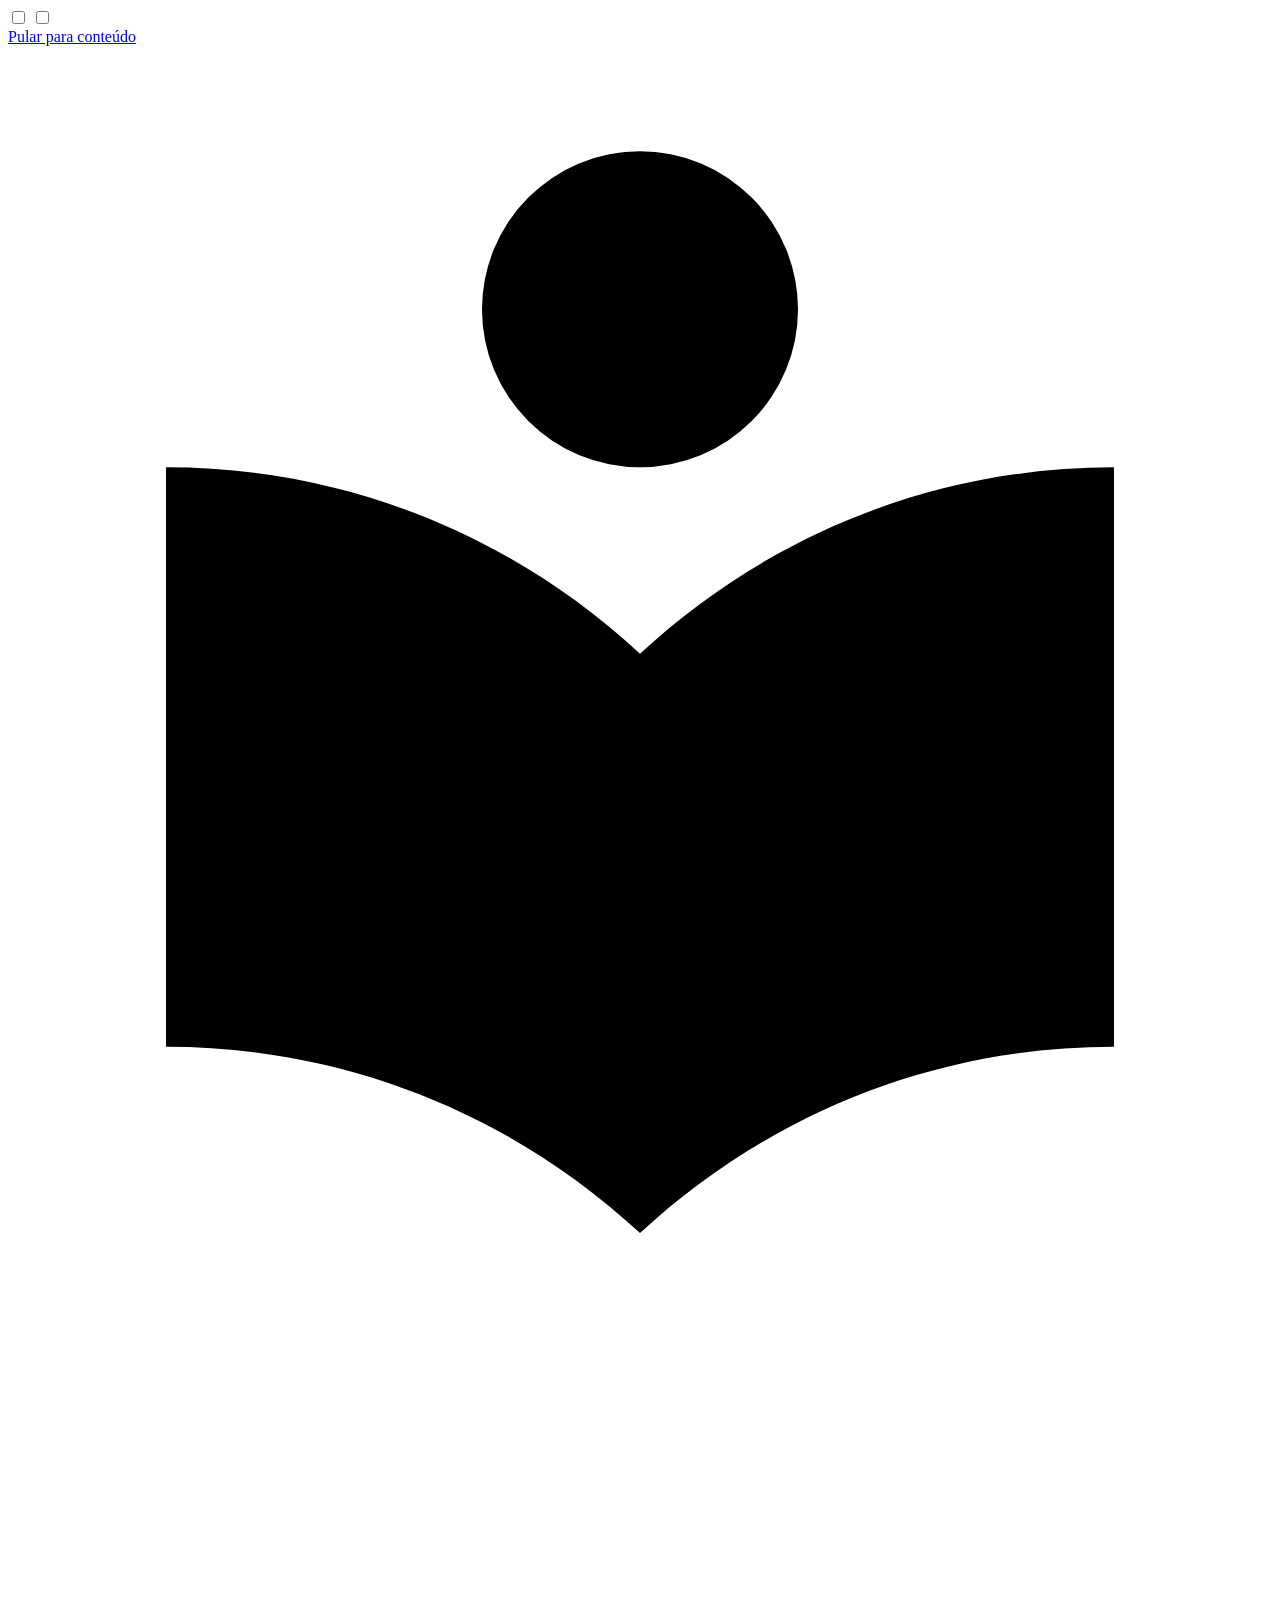
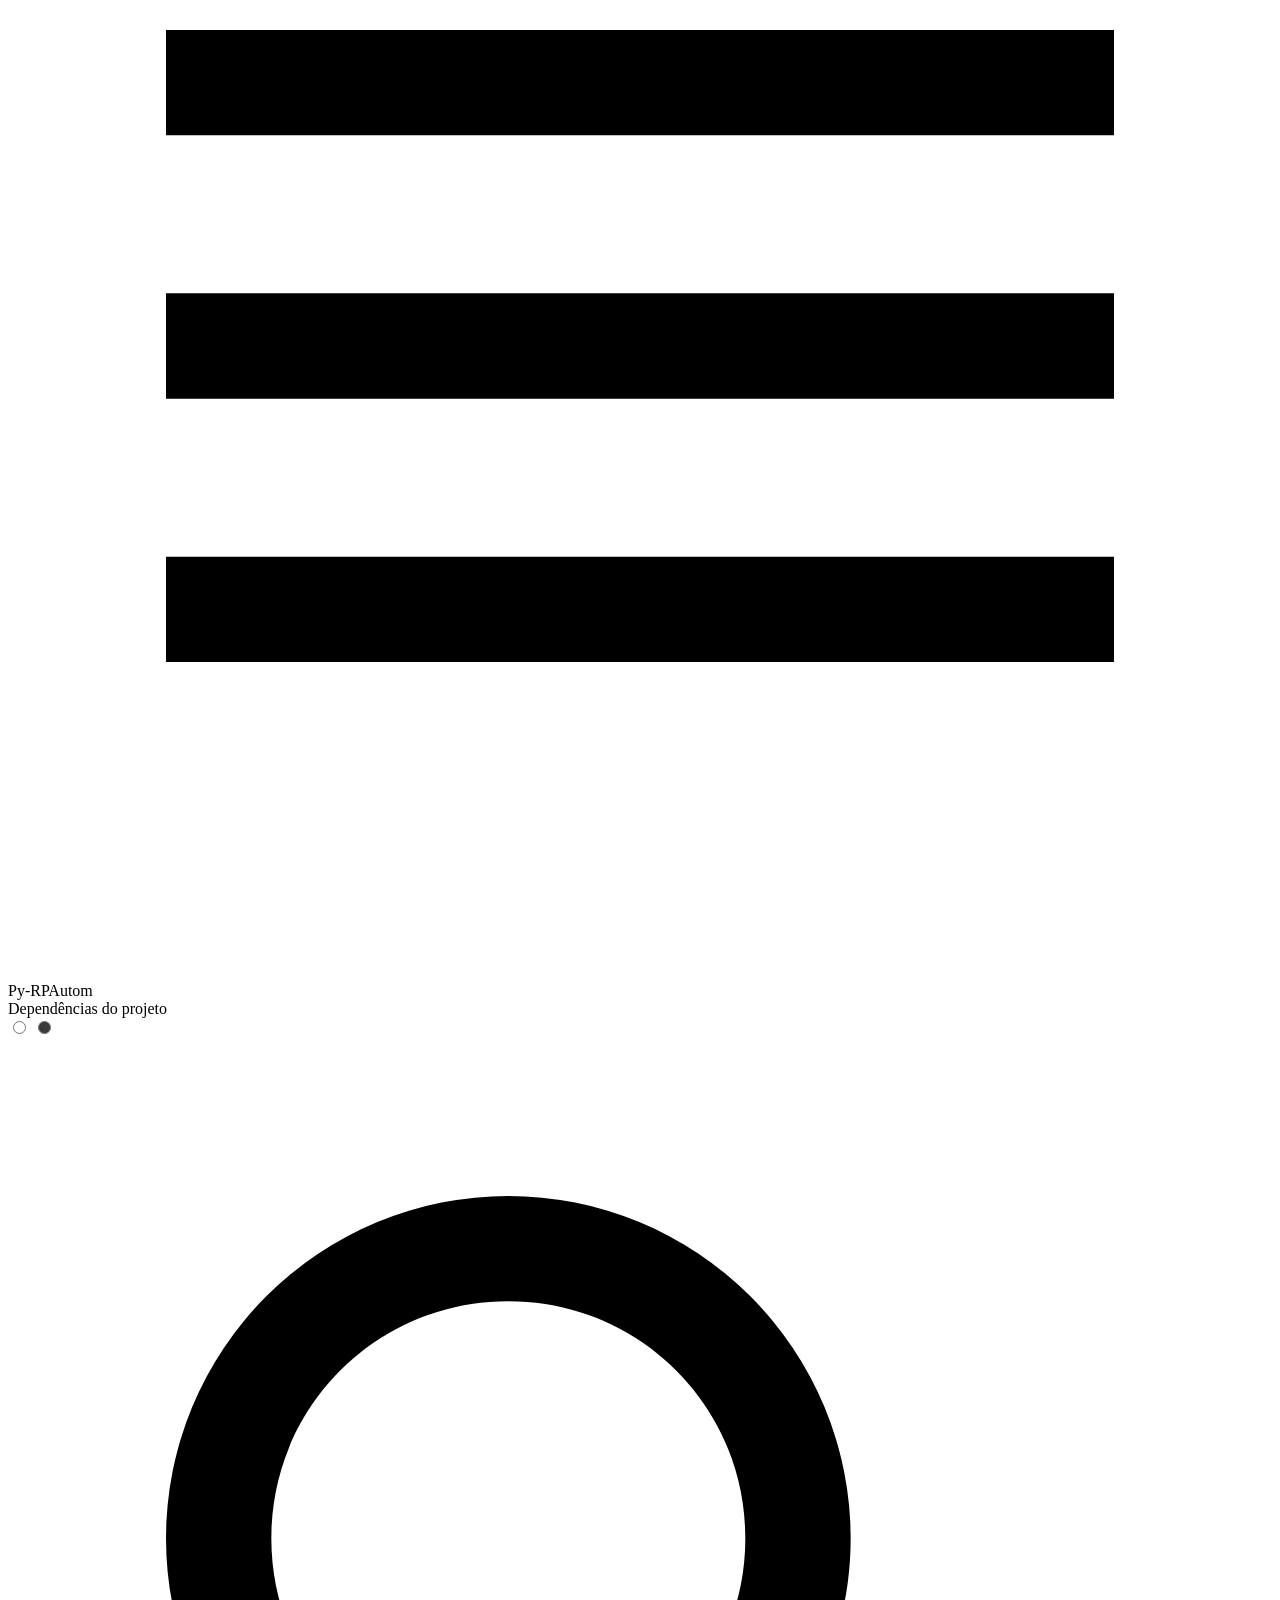
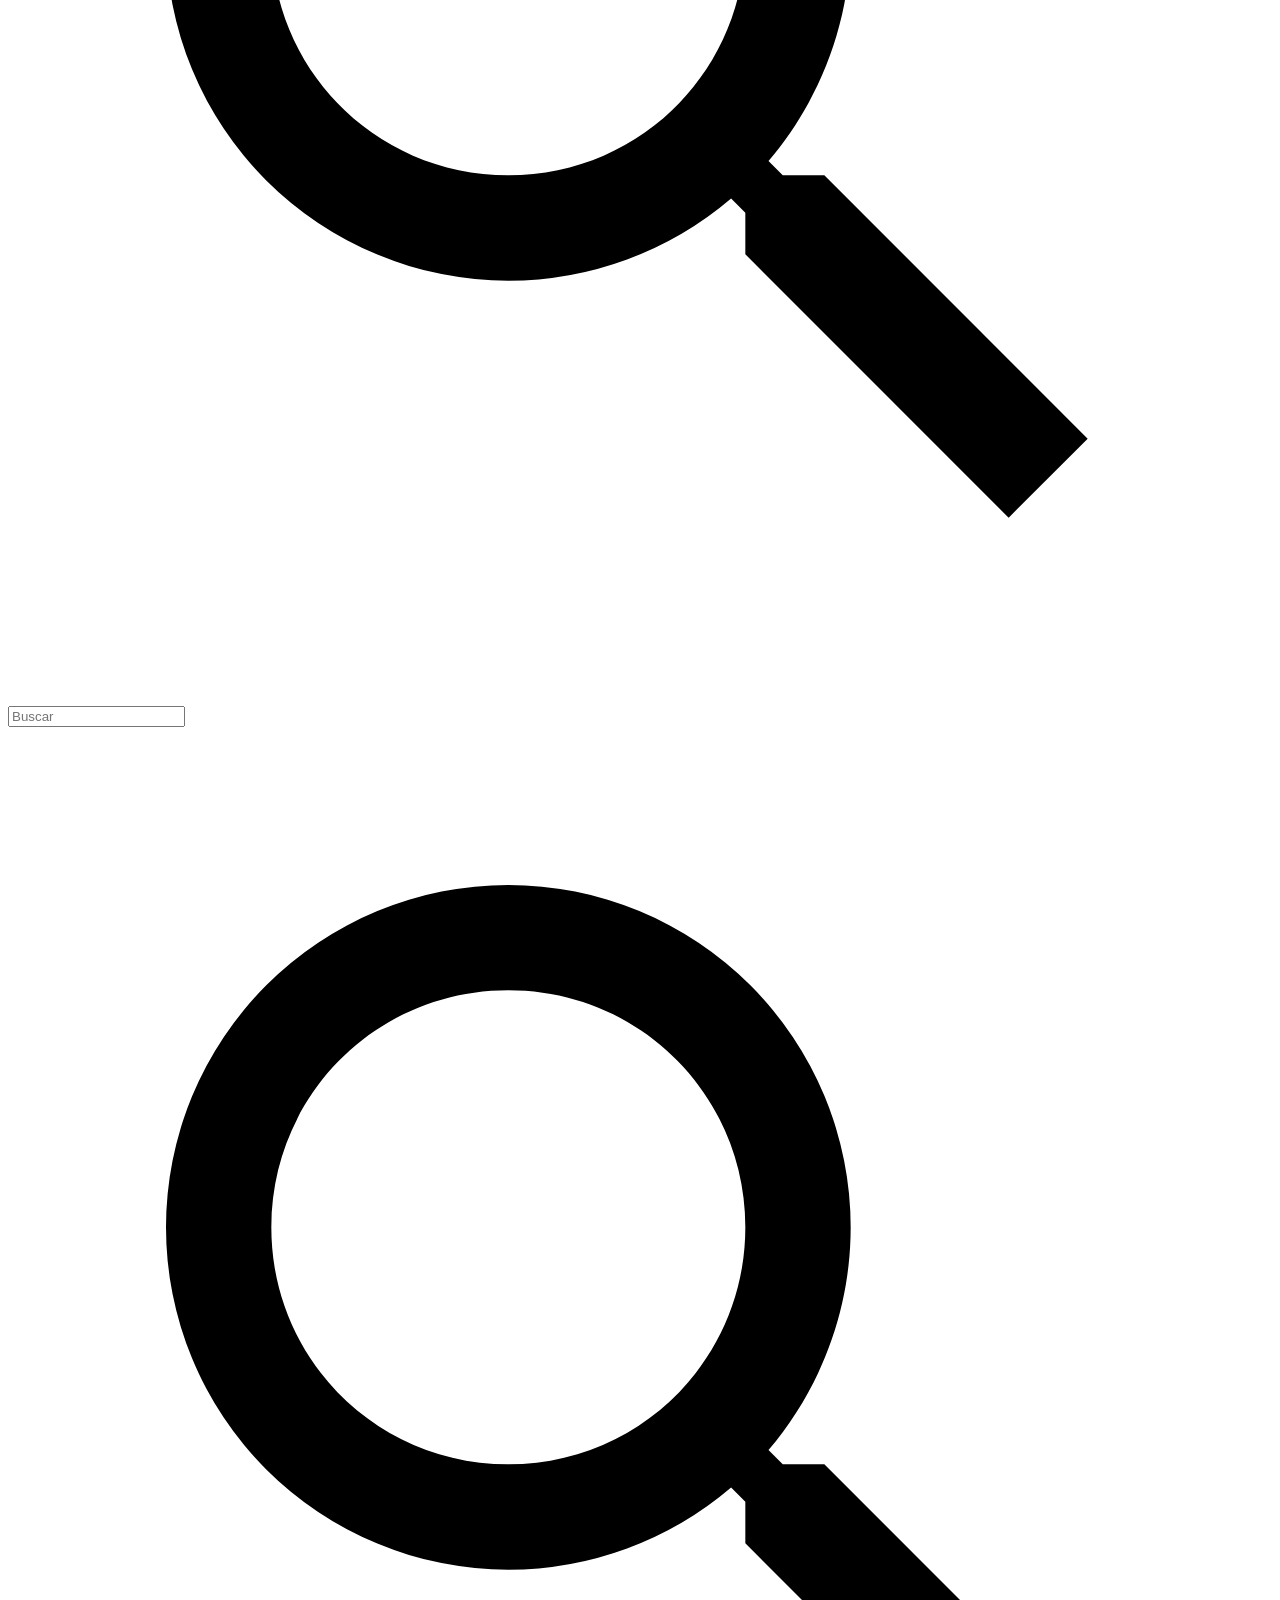
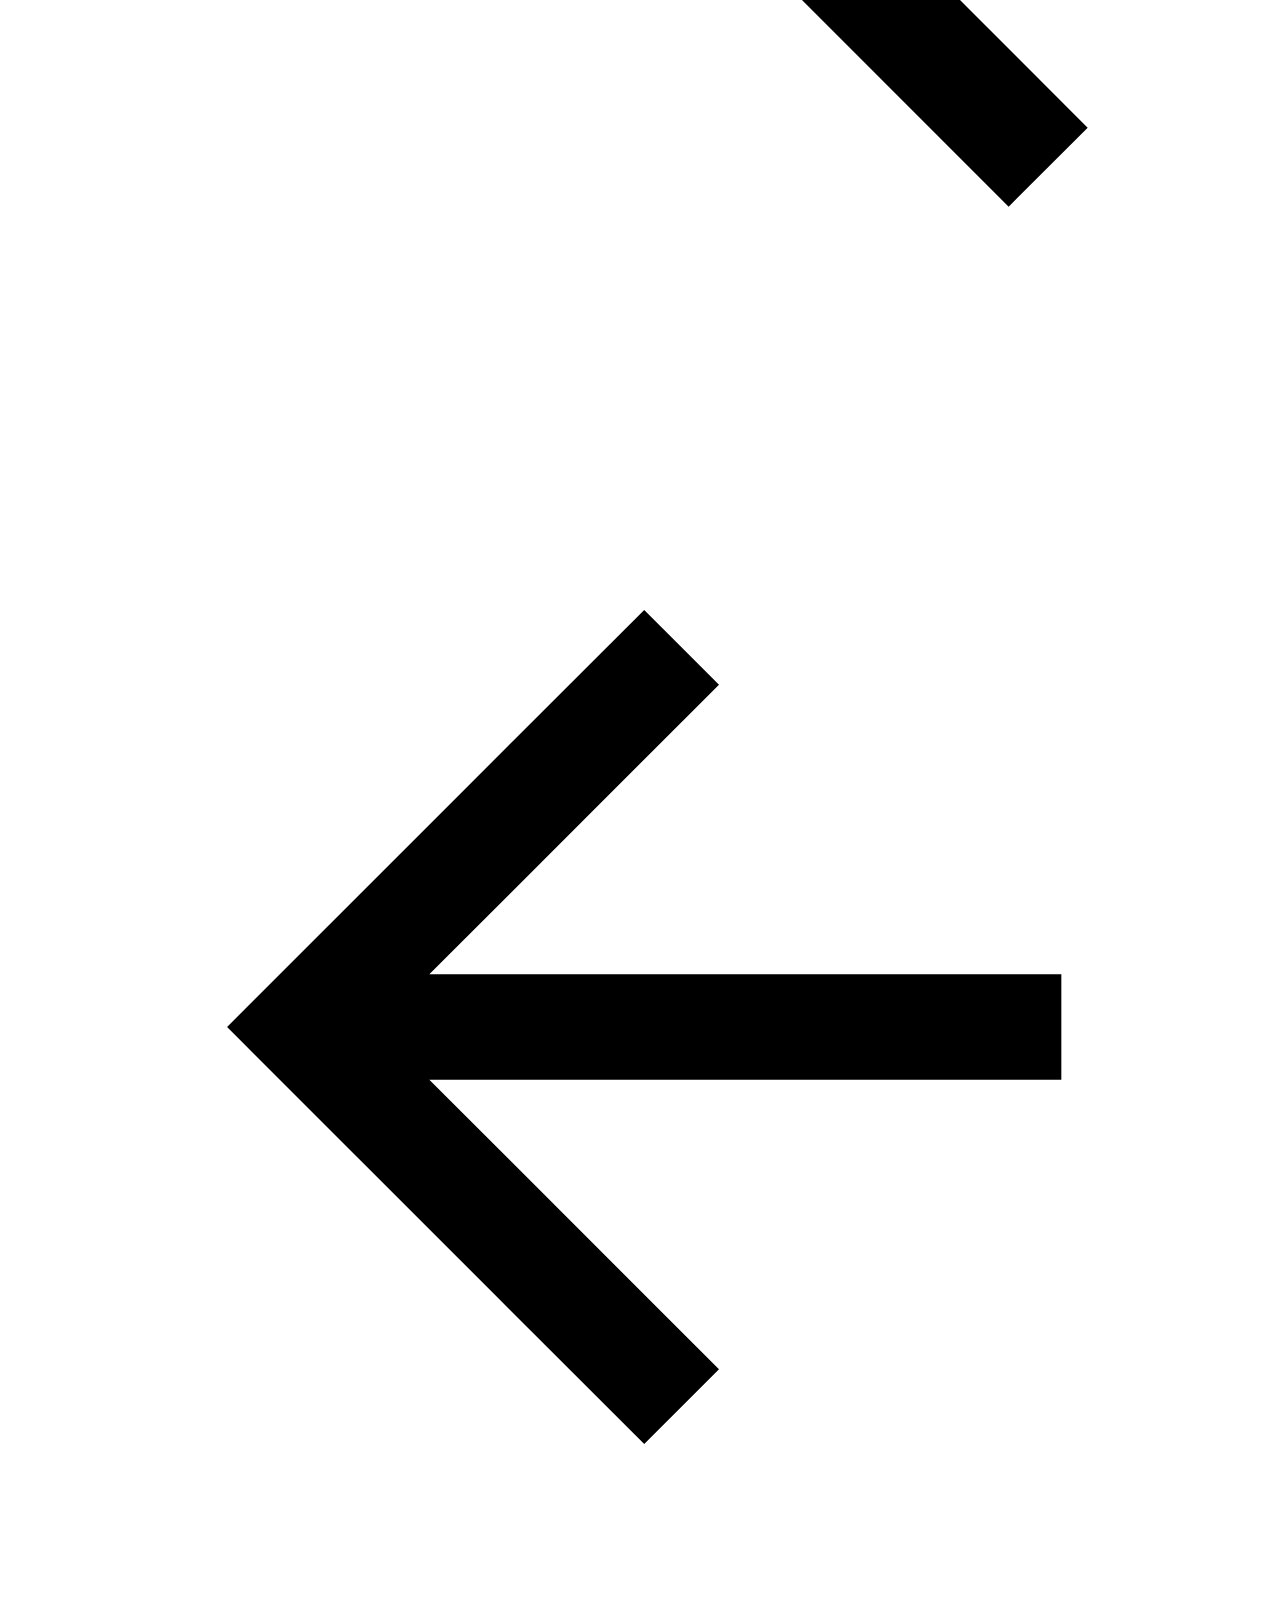
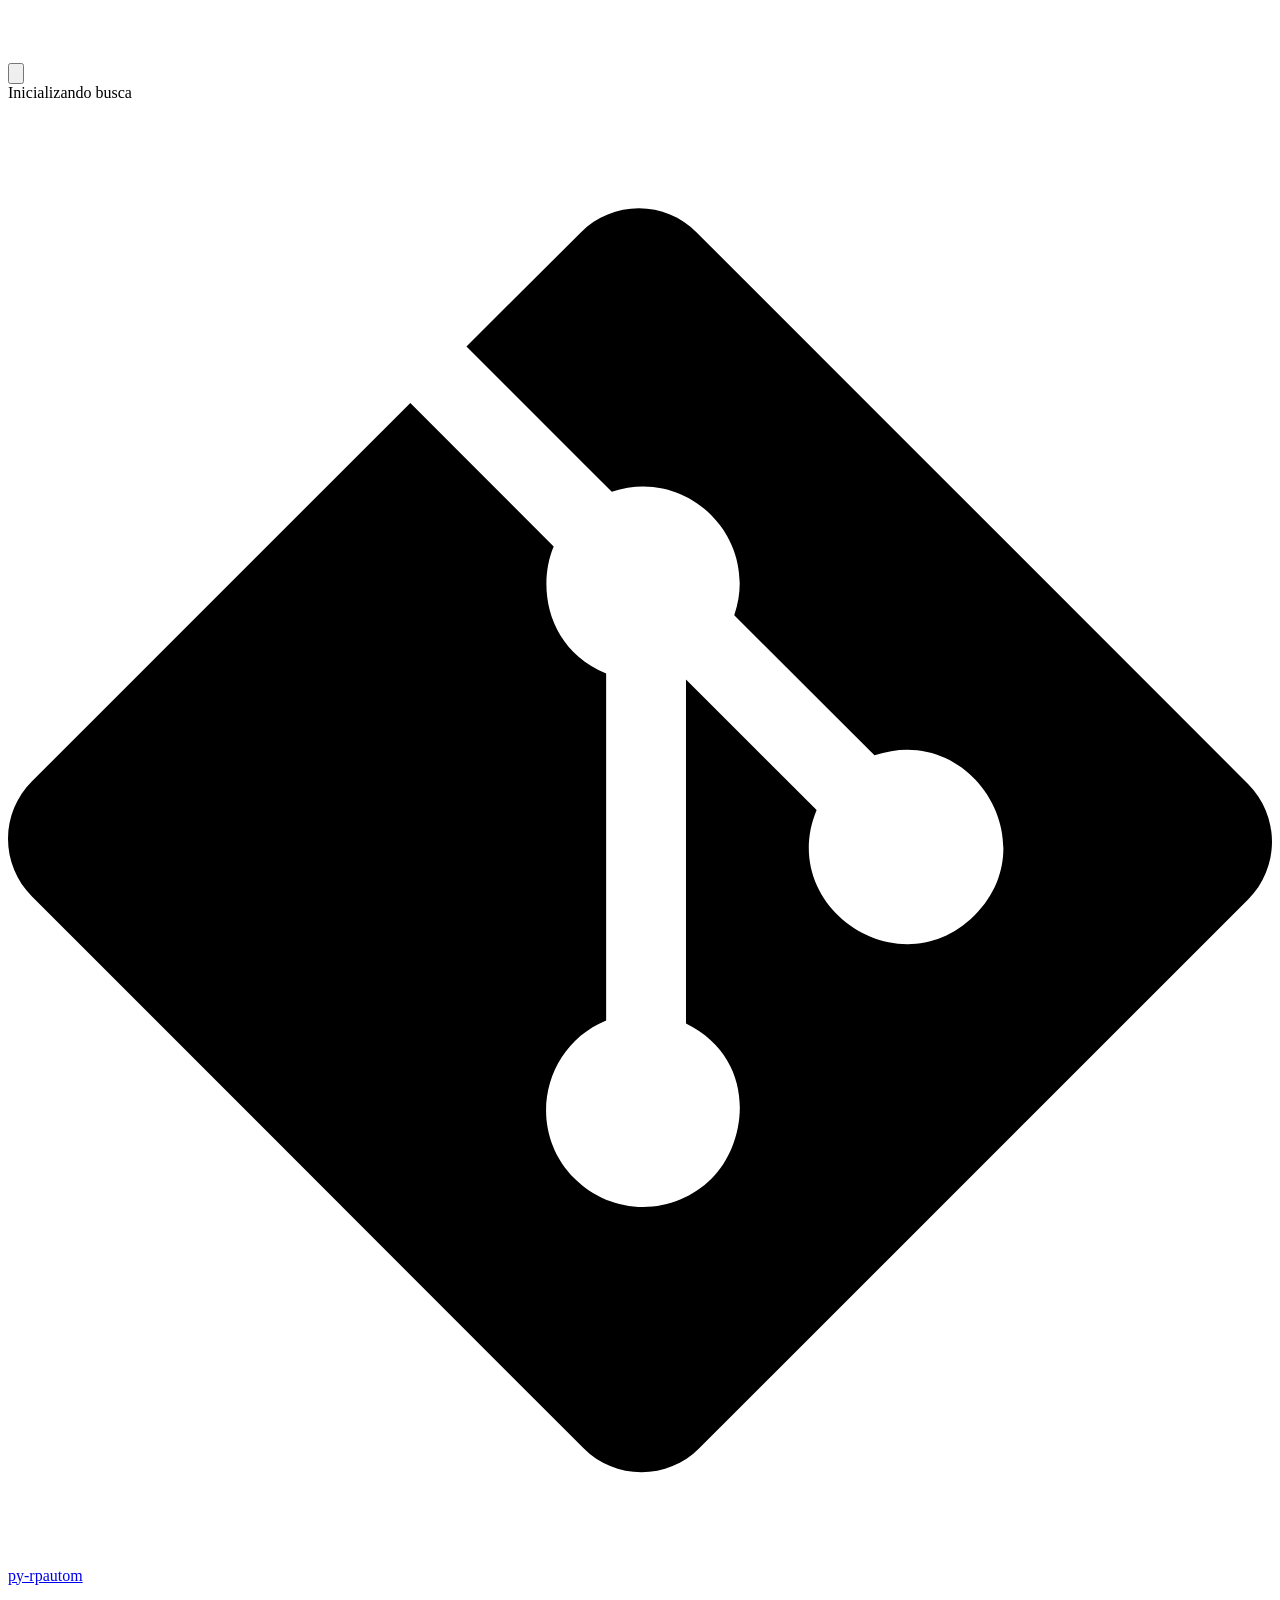
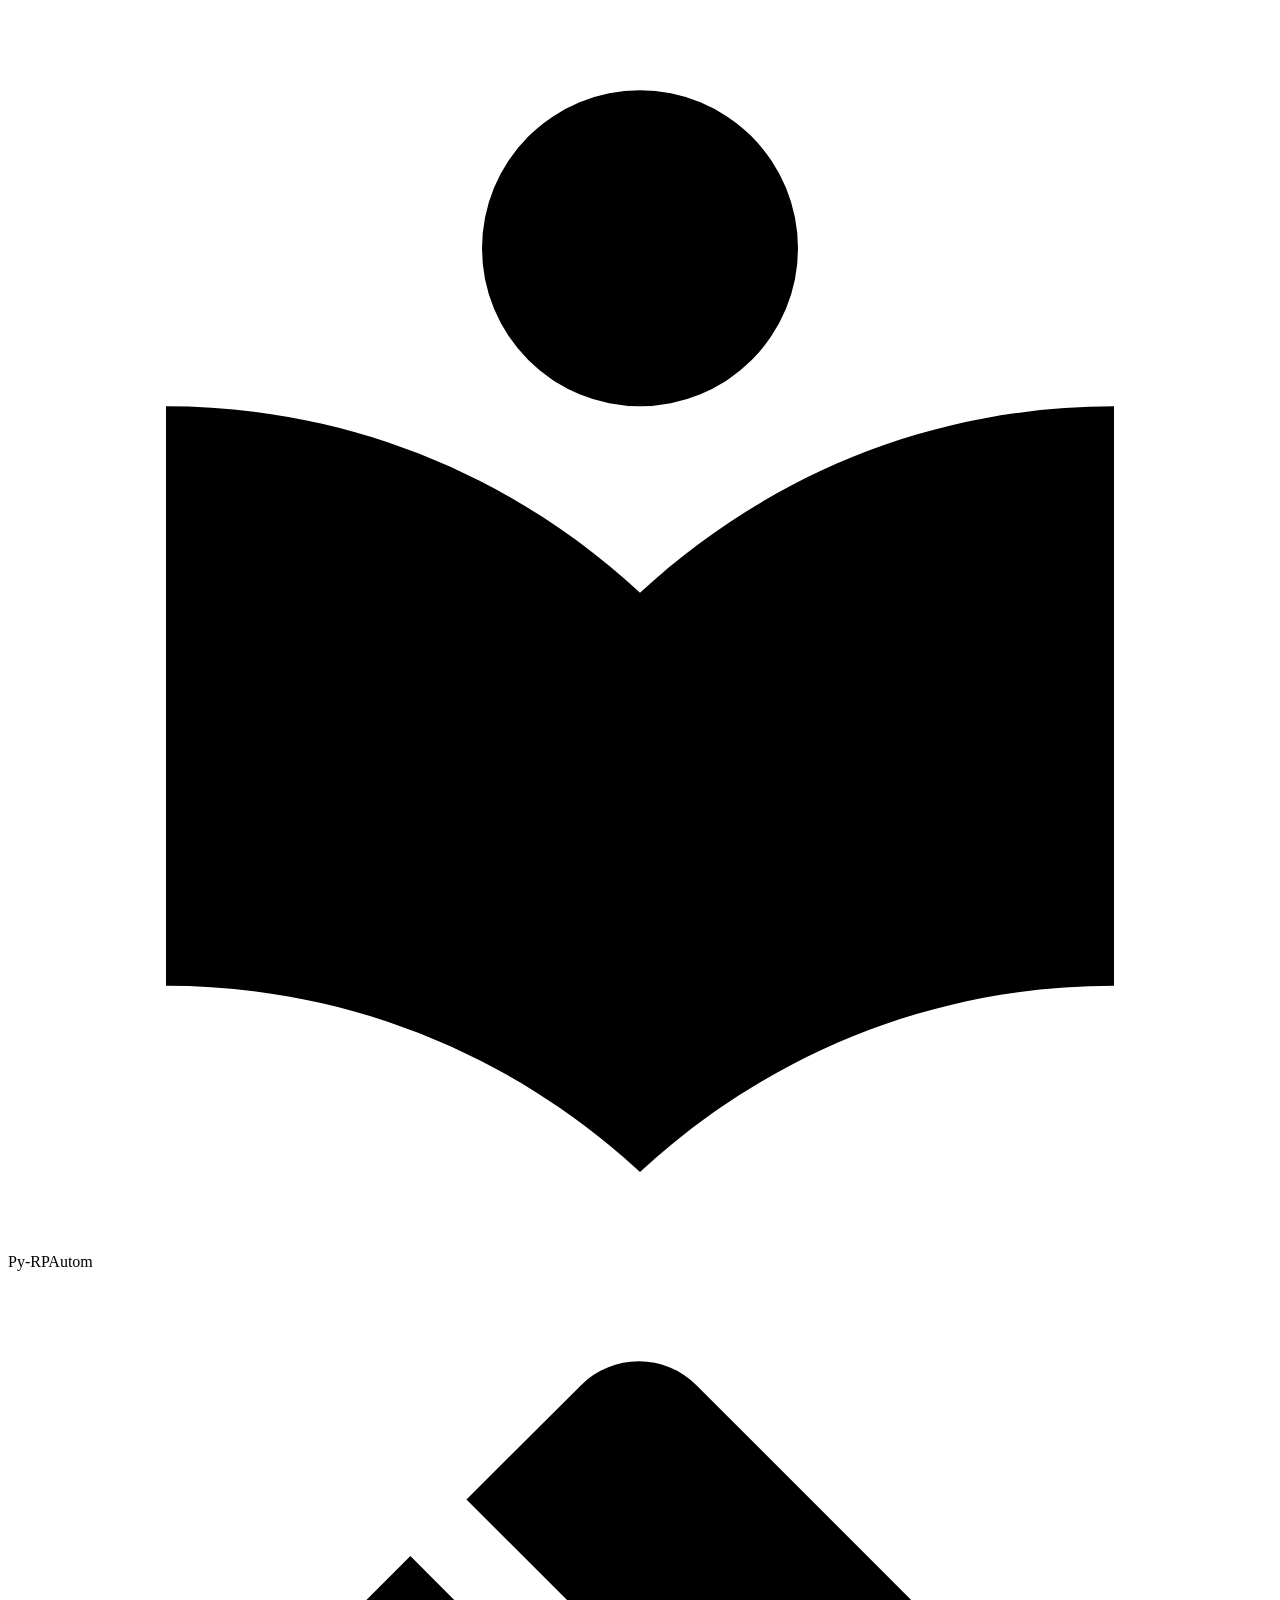
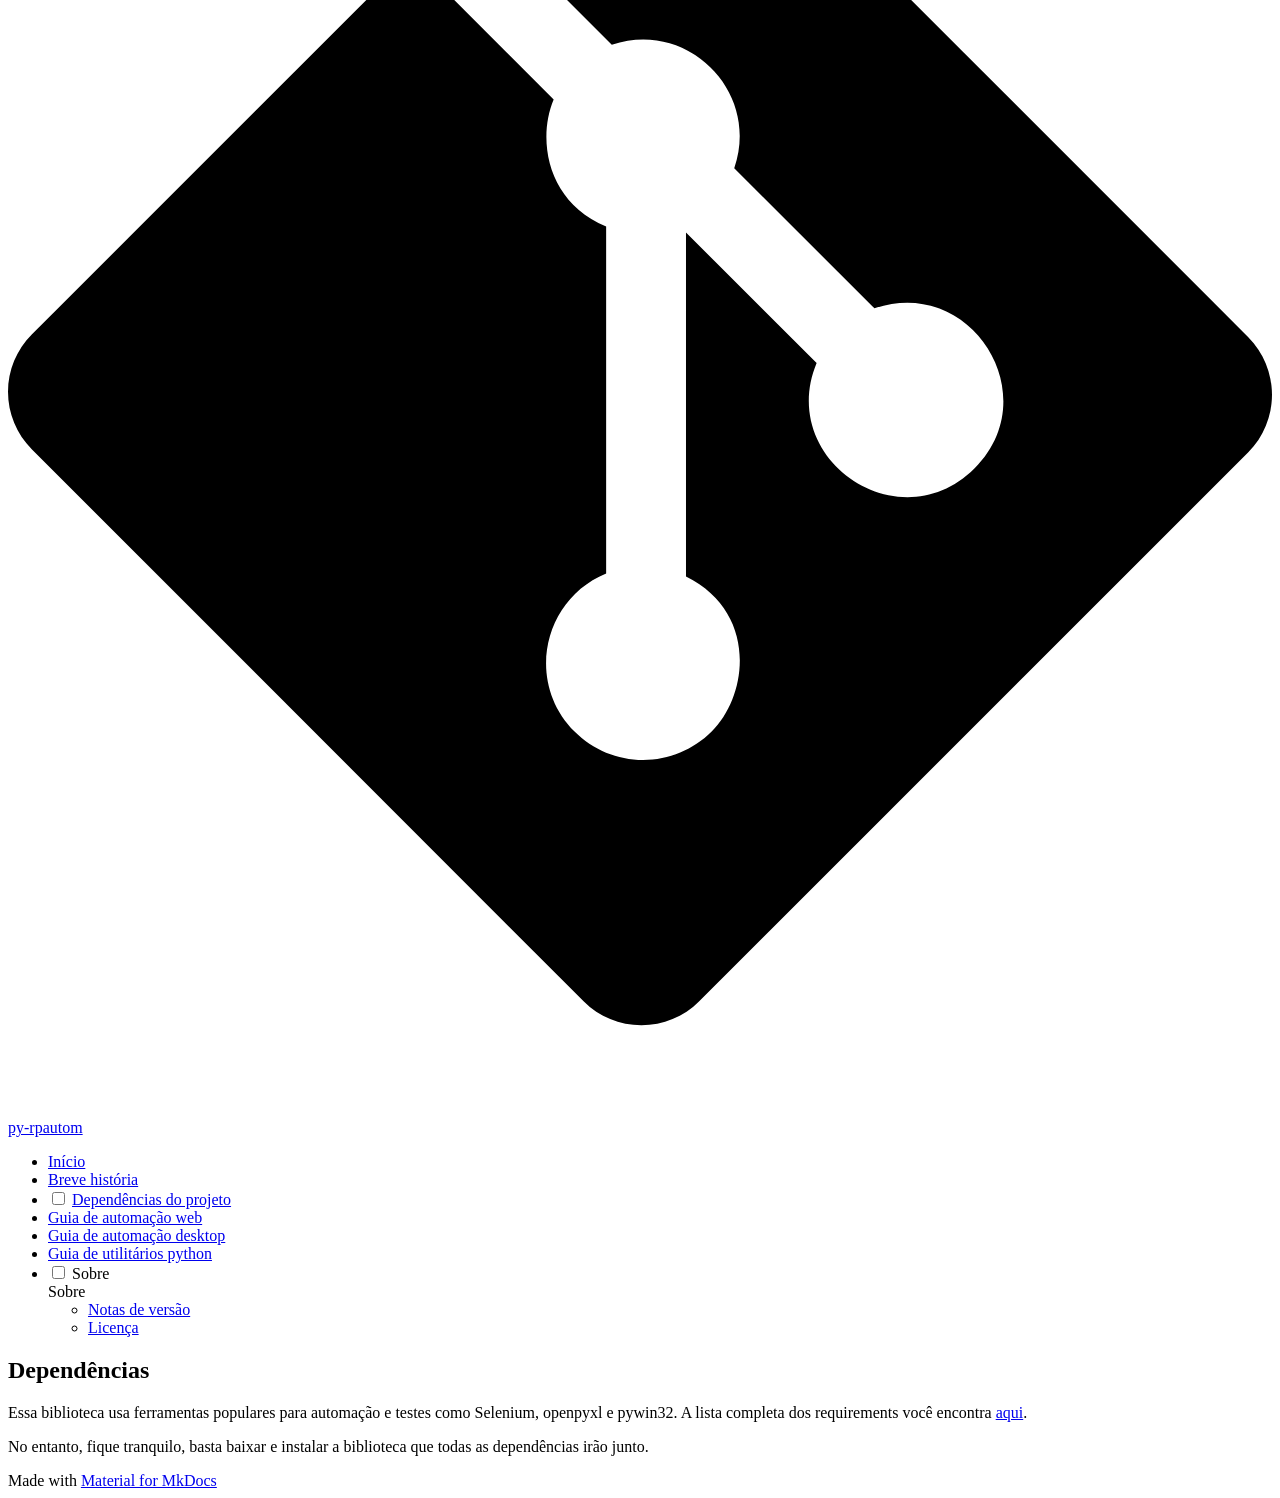
==== commit 7cf59a27: "Deployed f111afd with MkDocs version: 1.6.1" ====
--- a/dependencias/index.html
+++ b/dependencias/index.html
@@ -51,6 +51,8 @@
     
       <link rel="stylesheet" href="../assets/_mkdocstrings.css">
     
+      <link rel="stylesheet" href="../stylesheets/extra.css">
+    
     <script>__md_scope=new URL("..",location),__md_hash=e=>[...e].reduce(((e,_)=>(e<<5)-e+_.charCodeAt(0)),0),__md_get=(e,_=localStorage,t=__md_scope)=>JSON.parse(_.getItem(t.pathname+"."+e)),__md_set=(e,_,t=localStorage,a=__md_scope)=>{try{t.setItem(a.pathname+"."+e,JSON.stringify(_))}catch(e){}}</script>
     
       
@@ -67,7 +69,7 @@
     
     
     
-    <body dir="ltr" data-md-color-scheme="default" data-md-color-primary="indigo" data-md-color-accent="indigo">
+    <body dir="ltr" data-md-color-scheme="default" data-md-color-primary="blue" data-md-color-accent="deep-orange">
   
     
     <input class="md-toggle" data-md-toggle="drawer" type="checkbox" id="__drawer" autocomplete="off">
@@ -125,20 +127,20 @@
     
     
     
-    <input class="md-option" data-md-color-media="(prefers-color-scheme: dark)" data-md-color-scheme="default" data-md-color-primary="indigo" data-md-color-accent="indigo"  aria-label="Switch to light mode"  type="radio" name="__palette" id="__palette_0">
-    
-      <label class="md-header__button md-icon" title="Switch to light mode" for="__palette_1" hidden>
+    <input class="md-option" data-md-color-media="(prefers-color-scheme: light)" data-md-color-scheme="default" data-md-color-primary="blue" data-md-color-accent="deep-orange"  aria-label="Mudar para o modo escuro"  type="radio" name="__palette" id="__palette_0">
+    
+      <label class="md-header__button md-icon" title="Mudar para o modo escuro" for="__palette_1" hidden>
+        <svg xmlns="http://www.w3.org/2000/svg" viewBox="0 0 24 24"><path d="M12 8a4 4 0 0 0-4 4 4 4 0 0 0 4 4 4 4 0 0 0 4-4 4 4 0 0 0-4-4m0 10a6 6 0 0 1-6-6 6 6 0 0 1 6-6 6 6 0 0 1 6 6 6 6 0 0 1-6 6m8-9.31V4h-4.69L12 .69 8.69 4H4v4.69L.69 12 4 15.31V20h4.69L12 23.31 15.31 20H20v-4.69L23.31 12z"/></svg>
+      </label>
+    
+  
+    
+    
+    
+    <input class="md-option" data-md-color-media="(prefers-color-scheme: dark)" data-md-color-scheme="slate" data-md-color-primary="blue" data-md-color-accent="deep-orange"  aria-label="Mudar para o modo claro"  type="radio" name="__palette" id="__palette_1">
+    
+      <label class="md-header__button md-icon" title="Mudar para o modo claro" for="__palette_0" hidden>
         <svg xmlns="http://www.w3.org/2000/svg" viewBox="0 0 24 24"><path d="M12 18c-.89 0-1.74-.2-2.5-.55C11.56 16.5 13 14.42 13 12s-1.44-4.5-3.5-5.45C10.26 6.2 11.11 6 12 6a6 6 0 0 1 6 6 6 6 0 0 1-6 6m8-9.31V4h-4.69L12 .69 8.69 4H4v4.69L.69 12 4 15.31V20h4.69L12 23.31 15.31 20H20v-4.69L23.31 12z"/></svg>
-      </label>
-    
-  
-    
-    
-    
-    <input class="md-option" data-md-color-media="(prefers-color-scheme: light)" data-md-color-scheme="slate" data-md-color-primary="indigo" data-md-color-accent="indigo"  aria-label="Switch to dark mode"  type="radio" name="__palette" id="__palette_1">
-    
-      <label class="md-header__button md-icon" title="Switch to dark mode" for="__palette_0" hidden>
-        <svg xmlns="http://www.w3.org/2000/svg" viewBox="0 0 24 24"><path d="M12 8a4 4 0 0 0-4 4 4 4 0 0 0 4 4 4 4 0 0 0 4-4 4 4 0 0 0-4-4m0 10a6 6 0 0 1-6-6 6 6 0 0 1 6-6 6 6 0 0 1 6 6 6 6 0 0 1-6 6m8-9.31V4h-4.69L12 .69 8.69 4H4v4.69L.69 12 4 15.31V20h4.69L12 23.31 15.31 20H20v-4.69L23.31 12z"/></svg>
       </label>
     
   
@@ -258,6 +260,33 @@
   
   
     <li class="md-nav__item">
+      <a href=".." class="md-nav__link">
+        
+  
+  
+  <span class="md-ellipsis">
+    
+  
+    Início
+  
+
+    
+  </span>
+  
+  
+
+      </a>
+    </li>
+  
+
+    
+      
+      
+  
+  
+  
+  
+    <li class="md-nav__item">
       <a href="../historia/" class="md-nav__link">
         
   
@@ -411,10 +440,10 @@
       
         
         
-        <input class="md-nav__toggle md-toggle " type="checkbox" id="__nav_6" >
-        
-          
-          <label class="md-nav__link" for="__nav_6" id="__nav_6_label" tabindex="0">
+        <input class="md-nav__toggle md-toggle " type="checkbox" id="__nav_7" >
+        
+          
+          <label class="md-nav__link" for="__nav_7" id="__nav_7_label" tabindex="0">
             
   
   
@@ -432,8 +461,8 @@
             <span class="md-nav__icon md-icon"></span>
           </label>
         
-        <nav class="md-nav" data-md-level="1" aria-labelledby="__nav_6_label" aria-expanded="false">
-          <label class="md-nav__title" for="__nav_6">
+        <nav class="md-nav" data-md-level="1" aria-labelledby="__nav_7_label" aria-expanded="false">
+          <label class="md-nav__title" for="__nav_7">
             <span class="md-nav__icon md-icon"></span>
             
   
@@ -450,14 +479,14 @@
   
   
     <li class="md-nav__item">
-      <a href="../sobre/release-notes/" class="md-nav__link">
-        
-  
-  
-  <span class="md-ellipsis">
-    
-  
-    Notas de Release
+      <a href="../sobre/notas-versao/" class="md-nav__link">
+        
+  
+  
+  <span class="md-ellipsis">
+    
+  
+    Notas de versão
   
 
     
--- a/stylesheets/extra.css
+++ b/stylesheets/extra.css
@@ -0,0 +1,37 @@
+/* Realce de sintaxe para a paleta clara. */
+[data-md-color-scheme="default"] {
+  --md-code-bg-color: #f6f8fa;
+  --md-code-fg-color: #24292f;
+  --md-code-hl-color: #fff8c5;
+  --md-code-hl-number-color: #0550ae;
+  --md-code-hl-special-color: #8250df;
+  --md-code-hl-function-color: #8250df;
+  --md-code-hl-constant-color: #0550ae;
+  --md-code-hl-keyword-color: #cf222e;
+  --md-code-hl-string-color: #0a3069;
+  --md-code-hl-name-color: #116329;
+  --md-code-hl-operator-color: #cf222e;
+  --md-code-hl-punctuation-color: #24292f;
+  --md-code-hl-comment-color: #6e7781;
+  --md-code-hl-generic-color: #953800;
+  --md-code-hl-variable-color: #953800;
+}
+
+/* Realce de sintaxe inspirado no One Dark Pro para a paleta escura. */
+[data-md-color-scheme="slate"] {
+  --md-code-bg-color: #282c34;
+  --md-code-fg-color: #abb2bf;
+  --md-code-hl-color: #3e4451;
+  --md-code-hl-number-color: #d19a66;
+  --md-code-hl-special-color: #e06c75;
+  --md-code-hl-function-color: #61afef;
+  --md-code-hl-constant-color: #d19a66;
+  --md-code-hl-keyword-color: #c678dd;
+  --md-code-hl-string-color: #98c379;
+  --md-code-hl-name-color: #e06c75;
+  --md-code-hl-operator-color: #56b6c2;
+  --md-code-hl-punctuation-color: #abb2bf;
+  --md-code-hl-comment-color: #8b949e;
+  --md-code-hl-generic-color: #e5c07b;
+  --md-code-hl-variable-color: #e06c75;
+}
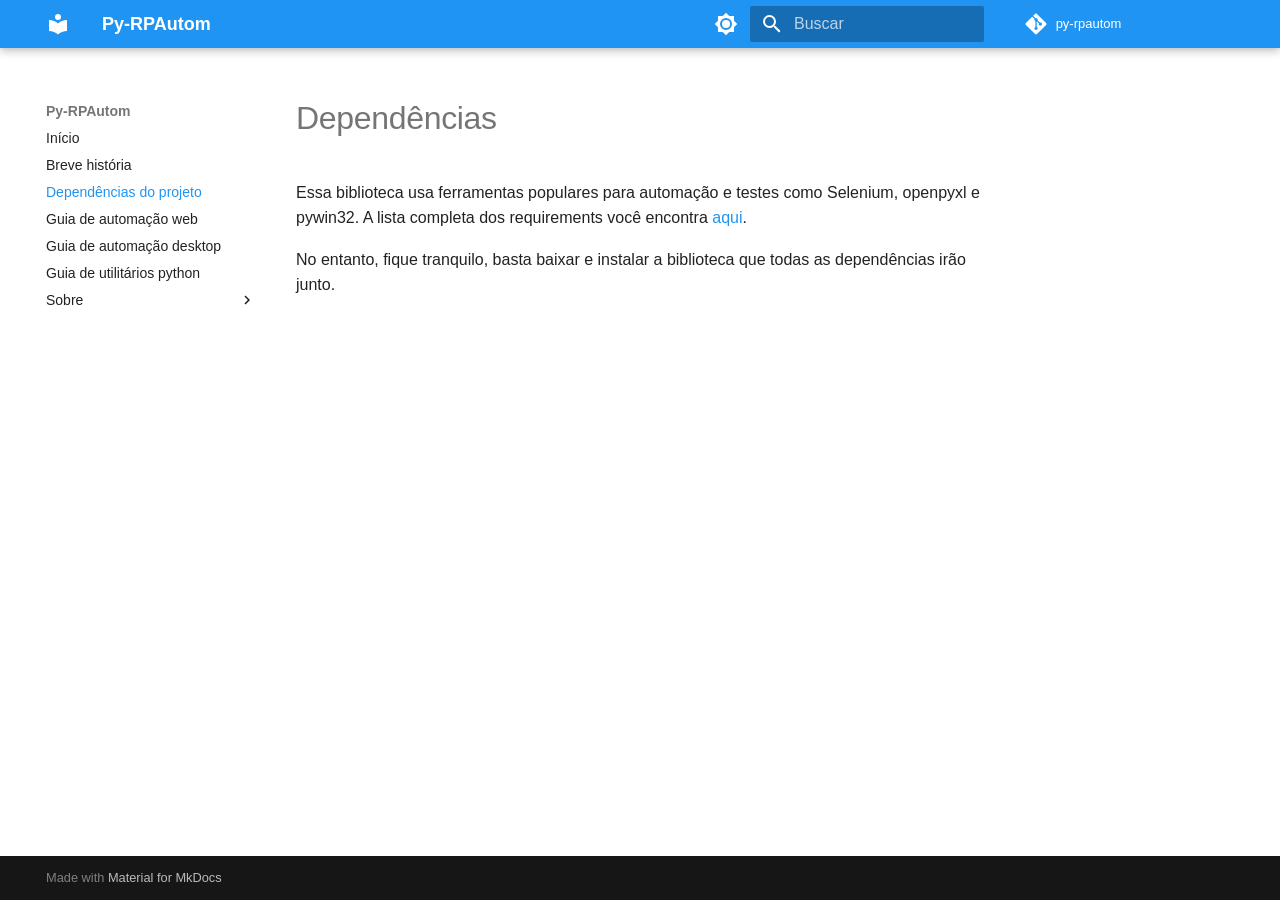
==== commit a2f1aeaa: "Deployed cba5bd1 with MkDocs version: 1.6.1" ====
--- a/dependencias/index.html
+++ b/dependencias/index.html
@@ -19,7 +19,7 @@
       
       
       <link rel="icon" href="../assets/images/favicon.png">
-      <meta name="generator" content="mkdocs-1.6.1, mkdocs-material-9.7.6">
+      <meta name="generator" content="mkdocs-1.6.1, mkdocs-material-9.7.7">
     
     
       
@@ -27,7 +27,7 @@
       
     
     
-      <link rel="stylesheet" href="../assets/stylesheets/main.484c7ddc.min.css">
+      <link rel="stylesheet" href="../assets/stylesheets/main.ec1eaa64.min.css">
       
         
         <link rel="stylesheet" href="../assets/stylesheets/palette.ab4e12ef.min.css">
@@ -194,7 +194,7 @@
     
     
       <div class="md-header__source">
-        <a href="https://github.com/aranseiki/py-rpautom" title="Ir para repositório" class="md-source" data-md-component="source">
+        <a href="https://github.com/arumeidaaran/py-rpautom" title="Ir para repositório" class="md-source" data-md-component="source">
   <div class="md-source__icon md-icon">
     
     <svg xmlns="http://www.w3.org/2000/svg" viewBox="0 0 448 512"><!--! Font Awesome Free 7.1.0 by @fontawesome - https://fontawesome.com License - https://fontawesome.com/license/free (Icons: CC BY 4.0, Fonts: SIL OFL 1.1, Code: MIT License) Copyright 2025 Fonticons, Inc.--><path d="M439.6 236.1 244 40.5c-5.4-5.5-12.8-8.5-20.4-8.5s-15 3-20.4 8.4L162.5 81l51.5 51.5c27.1-9.1 52.7 16.8 43.4 43.7l49.7 49.7c34.2-11.8 61.2 31 35.5 56.7-26.5 26.5-70.2-2.9-56-37.3L240.3 199v121.9c25.3 12.5 22.3 41.8 9.1 55-6.4 6.4-15.2 10.1-24.3 10.1s-17.8-3.6-24.3-10.1c-17.6-17.6-11.1-46.9 11.2-56v-123c-20.8-8.5-24.6-30.7-18.6-45L142.6 101 8.5 235.1C3 240.6 0 247.9 0 255.5s3 15 8.5 20.4l195.6 195.7c5.4 5.4 12.7 8.4 20.4 8.4s15-3 20.4-8.4l194.7-194.7c5.4-5.4 8.4-12.8 8.4-20.4s-3-15-8.4-20.4"/></svg>
@@ -240,7 +240,7 @@
   </label>
   
     <div class="md-nav__source">
-      <a href="https://github.com/aranseiki/py-rpautom" title="Ir para repositório" class="md-source" data-md-component="source">
+      <a href="https://github.com/arumeidaaran/py-rpautom" title="Ir para repositório" class="md-source" data-md-component="source">
   <div class="md-source__icon md-icon">
     
     <svg xmlns="http://www.w3.org/2000/svg" viewBox="0 0 448 512"><!--! Font Awesome Free 7.1.0 by @fontawesome - https://fontawesome.com License - https://fontawesome.com/license/free (Icons: CC BY 4.0, Fonts: SIL OFL 1.1, Code: MIT License) Copyright 2025 Fonticons, Inc.--><path d="M439.6 236.1 244 40.5c-5.4-5.5-12.8-8.5-20.4-8.5s-15 3-20.4 8.4L162.5 81l51.5 51.5c27.1-9.1 52.7 16.8 43.4 43.7l49.7 49.7c34.2-11.8 61.2 31 35.5 56.7-26.5 26.5-70.2-2.9-56-37.3L240.3 199v121.9c25.3 12.5 22.3 41.8 9.1 55-6.4 6.4-15.2 10.1-24.3 10.1s-17.8-3.6-24.3-10.1c-17.6-17.6-11.1-46.9 11.2-56v-123c-20.8-8.5-24.6-30.7-18.6-45L142.6 101 8.5 235.1C3 240.6 0 247.9 0 255.5s3 15 8.5 20.4l195.6 195.7c5.4 5.4 12.7 8.4 20.4 8.4s15-3 20.4-8.4l194.7-194.7c5.4-5.4 8.4-12.8 8.4-20.4s-3-15-8.4-20.4"/></svg>
@@ -629,7 +629,7 @@
       <script id="__config" type="application/json">{"annotate": null, "base": "..", "features": [], "search": "../assets/javascripts/workers/search.2c215733.min.js", "tags": null, "translations": {"clipboard.copied": "Copiado para \u00e1rea de transfer\u00eancia", "clipboard.copy": "Copiar para \u00e1rea de transfer\u00eancia", "search.result.more.one": "mais 1 nesta p\u00e1gina", "search.result.more.other": "# mais nesta p\u00e1gina", "search.result.none": "Nenhum documento encontrado", "search.result.one": "1 documento encontrado", "search.result.other": "# documentos encontrados", "search.result.placeholder": "Digite para iniciar a busca", "search.result.term.missing": "Ausente", "select.version": "Selecione a vers\u00e3o"}, "version": null}</script>
     
     
-      <script src="../assets/javascripts/bundle.79ae519e.min.js"></script>
+      <script src="../assets/javascripts/bundle.d7400e89.min.js"></script>
       
     
   </body>
--- a/assets/stylesheets/main.ec1eaa64.min.css
+++ b/assets/stylesheets/main.ec1eaa64.min.css
@@ -0,0 +1 @@
+@charset "UTF-8";html{-webkit-text-size-adjust:none;-moz-text-size-adjust:none;text-size-adjust:none;box-sizing:border-box}*,:after,:before{box-sizing:inherit}@media (prefers-reduced-motion){*,:after,:before{transition:none!important}}body{margin:0}a,button,input,label{-webkit-tap-highlight-color:transparent}a{color:inherit;text-decoration:none}hr{border:0;box-sizing:initial;display:block;height:.05rem;overflow:visible;padding:0}small{font-size:80%}sub,sup{line-height:1em}img{border-style:none}table{border-collapse:initial;border-spacing:0}td,th{font-weight:400;vertical-align:top}button{background:#0000;border:0;font-family:inherit;font-size:inherit;margin:0;padding:0}input{border:0;outline:none}:root{--md-primary-fg-color:#4051b5;--md-primary-fg-color--light:#5d6cc0;--md-primary-fg-color--dark:#303fa1;--md-primary-bg-color:#fff;--md-primary-bg-color--light:#ffffffb3;--md-accent-fg-color:#526cfe;--md-accent-fg-color--transparent:#526cfe1a;--md-accent-bg-color:#fff;--md-accent-bg-color--light:#ffffffb3}[data-md-color-scheme=default]{color-scheme:light}[data-md-color-scheme=default] img[src$="#gh-dark-mode-only"],[data-md-color-scheme=default] img[src$="#only-dark"]{display:none}:root,[data-md-color-scheme=default]{--md-hue:225deg;--md-default-fg-color:#000000de;--md-default-fg-color--light:#0000008a;--md-default-fg-color--lighter:#00000052;--md-default-fg-color--lightest:#00000012;--md-default-bg-color:#fff;--md-default-bg-color--light:#ffffffb3;--md-default-bg-color--lighter:#ffffff4d;--md-default-bg-color--lightest:#ffffff1f;--md-code-fg-color:#36464e;--md-code-bg-color:#f5f5f5;--md-code-bg-color--light:#f5f5f5b3;--md-code-bg-color--lighter:#f5f5f54d;--md-code-hl-color:#4287ff;--md-code-hl-color--light:#4287ff1a;--md-code-hl-number-color:#d52a2a;--md-code-hl-special-color:#db1457;--md-code-hl-function-color:#a846b9;--md-code-hl-constant-color:#6e59d9;--md-code-hl-keyword-color:#3f6ec6;--md-code-hl-string-color:#1c7d4d;--md-code-hl-name-color:var(--md-code-fg-color);--md-code-hl-operator-color:var(--md-default-fg-color--light);--md-code-hl-punctuation-color:var(--md-default-fg-color--light);--md-code-hl-comment-color:var(--md-default-fg-color--light);--md-code-hl-generic-color:var(--md-default-fg-color--light);--md-code-hl-variable-color:var(--md-default-fg-color--light);--md-typeset-color:var(--md-default-fg-color);--md-typeset-a-color:var(--md-primary-fg-color);--md-typeset-del-color:#f5503d26;--md-typeset-ins-color:#0bd57026;--md-typeset-kbd-color:#fafafa;--md-typeset-kbd-accent-color:#fff;--md-typeset-kbd-border-color:#b8b8b8;--md-typeset-mark-color:#ffff0080;--md-typeset-table-color:#0000001f;--md-typeset-table-color--light:rgba(0,0,0,.035);--md-admonition-fg-color:var(--md-default-fg-color);--md-admonition-bg-color:var(--md-default-bg-color);--md-warning-fg-color:#000000de;--md-warning-bg-color:#ff9;--md-footer-fg-color:#fff;--md-footer-fg-color--light:#ffffffb3;--md-footer-fg-color--lighter:#ffffff73;--md-footer-bg-color:#000000de;--md-footer-bg-color--dark:#00000052;--md-shadow-z1:0 0.2rem 0.5rem #0000000d,0 0 0.05rem #0000001a;--md-shadow-z2:0 0.2rem 0.5rem #0000001a,0 0 0.05rem #00000040;--md-shadow-z3:0 0.2rem 0.5rem #0003,0 0 0.05rem #00000059}.md-icon svg{fill:currentcolor;display:block;height:1.2rem;width:1.2rem}body{-webkit-font-smoothing:antialiased;-moz-osx-font-smoothing:grayscale;--md-text-font-family:var(--md-text-font,_),-apple-system,BlinkMacSystemFont,Helvetica,Arial,sans-serif;--md-code-font-family:var(--md-code-font,_),SFMono-Regular,Consolas,Menlo,monospace}aside,body,input{font-feature-settings:"kern","liga";color:var(--md-typeset-color);font-family:var(--md-text-font-family)}code,kbd,pre{font-feature-settings:"kern";font-family:var(--md-code-font-family)}:root{--md-typeset-table-sort-icon:url('data:image/svg+xml;charset=utf-8,<svg xmlns="http://www.w3.org/2000/svg" viewBox="0 0 24 24"><path d="m18 21-4-4h3V7h-3l4-4 4 4h-3v10h3M2 19v-2h10v2M2 13v-2h7v2M2 7V5h4v2z"/></svg>');--md-typeset-table-sort-icon--asc:url('data:image/svg+xml;charset=utf-8,<svg xmlns="http://www.w3.org/2000/svg" viewBox="0 0 24 24"><path d="M19 17h3l-4 4-4-4h3V3h2M2 17h10v2H2M6 5v2H2V5m0 6h7v2H2z"/></svg>');--md-typeset-table-sort-icon--desc:url('data:image/svg+xml;charset=utf-8,<svg xmlns="http://www.w3.org/2000/svg" viewBox="0 0 24 24"><path d="M19 7h3l-4-4-4 4h3v14h2M2 17h10v2H2M6 5v2H2V5m0 6h7v2H2z"/></svg>')}.md-typeset{-webkit-print-color-adjust:exact;color-adjust:exact;font-size:.8rem;line-height:1.6;overflow-wrap:break-word}@media print{.md-typeset{font-size:.68rem}}.md-typeset blockquote,.md-typeset dl,.md-typeset figure,.md-typeset ol,.md-typeset pre,.md-typeset ul{margin-bottom:1em;margin-top:1em}.md-typeset h1{color:var(--md-default-fg-color--light);font-size:2em;line-height:1.3;margin:0 0 1.25em}.md-typeset h1,.md-typeset h2{font-weight:300;letter-spacing:-.01em}.md-typeset h2{font-size:1.5625em;line-height:1.4;margin:1.6em 0 .64em}.md-typeset h3{font-size:1.25em;font-weight:400;letter-spacing:-.01em;line-height:1.5;margin:1.6em 0 .8em}.md-typeset h2+h3{margin-top:.8em}.md-typeset h4{font-weight:700;letter-spacing:-.01em;margin:1em 0}.md-typeset h5,.md-typeset h6{color:var(--md-default-fg-color--light);font-size:.8em;font-weight:700;letter-spacing:-.01em;margin:1.25em 0}.md-typeset h5{text-transform:uppercase}.md-typeset h5 code{text-transform:none}.md-typeset hr{border-bottom:.05rem solid var(--md-default-fg-color--lightest);display:flow-root;margin:1.5em 0}.md-typeset a{color:var(--md-typeset-a-color);word-break:break-word}.md-typeset a,.md-typeset a:before{transition:color 125ms}.md-typeset a:focus,.md-typeset a:hover{color:var(--md-accent-fg-color)}.md-typeset a:focus code,.md-typeset a:hover code{background-color:var(--md-accent-fg-color--transparent);color:var(--md-accent-fg-color)}.md-typeset a code{color:var(--md-typeset-a-color)}.md-typeset a.focus-visible{outline-color:var(--md-accent-fg-color);outline-offset:.2rem}.md-typeset code,.md-typeset kbd,.md-typeset pre{color:var(--md-code-fg-color);direction:ltr;font-variant-ligatures:none;transition:background-color 125ms}@media print{.md-typeset code,.md-typeset kbd,.md-typeset pre{white-space:pre-wrap}}.md-typeset code{background-color:var(--md-code-bg-color);border-radius:.1rem;-webkit-box-decoration-break:clone;box-decoration-break:clone;font-size:.85em;padding:0 .2941176471em;transition:color 125ms,background-color 125ms;word-break:break-word}.md-typeset code:not(.focus-visible){-webkit-tap-highlight-color:transparent;outline:none}.md-typeset pre{display:flow-root;line-height:1.4;position:relative}.md-typeset pre>code{-webkit-box-decoration-break:slice;box-decoration-break:slice;box-shadow:none;display:block;margin:0;outline-color:var(--md-accent-fg-color);overflow:auto;padding:.7720588235em 1.1764705882em;scrollbar-color:var(--md-default-fg-color--lighter) #0000;scrollbar-width:thin;touch-action:auto;word-break:normal}.md-typeset pre>code:hover{scrollbar-color:var(--md-accent-fg-color) #0000}.md-typeset pre>code::-webkit-scrollbar{height:.2rem;width:.2rem}.md-typeset pre>code::-webkit-scrollbar-thumb{background-color:var(--md-default-fg-color--lighter)}.md-typeset pre>code::-webkit-scrollbar-thumb:hover{background-color:var(--md-accent-fg-color)}.md-typeset kbd{background-color:var(--md-typeset-kbd-color);border-radius:.1rem;box-shadow:0 .1rem 0 .05rem var(--md-typeset-kbd-border-color),0 .1rem 0 var(--md-typeset-kbd-border-color),0 -.1rem .2rem var(--md-typeset-kbd-accent-color) inset;color:var(--md-default-fg-color);display:inline-block;font-size:.75em;padding:0 .6666666667em;vertical-align:text-top;word-break:break-word}.md-typeset mark{background-color:var(--md-typeset-mark-color);-webkit-box-decoration-break:clone;box-decoration-break:clone;color:inherit;word-break:break-word}.md-typeset abbr{cursor:help;text-decoration:none}.md-typeset [data-preview],.md-typeset abbr{border-bottom:.05rem dotted var(--md-default-fg-color--light)}.md-typeset small{opacity:.75}[dir=ltr] .md-typeset sub,[dir=ltr] .md-typeset sup{margin-left:.078125em}[dir=rtl] .md-typeset sub,[dir=rtl] .md-typeset sup{margin-right:.078125em}[dir=ltr] .md-typeset blockquote{padding-left:.6rem}[dir=rtl] .md-typeset blockquote{padding-right:.6rem}[dir=ltr] .md-typeset blockquote{border-left:.2rem solid var(--md-default-fg-color--lighter)}[dir=rtl] .md-typeset blockquote{border-right:.2rem solid var(--md-default-fg-color--lighter)}.md-typeset blockquote{color:var(--md-default-fg-color--light);margin-left:0;margin-right:0}.md-typeset ul{list-style-type:disc}.md-typeset ul[type]{list-style-type:revert-layer}[dir=ltr] .md-typeset ol,[dir=ltr] .md-typeset ul{margin-left:.625em}[dir=rtl] .md-typeset ol,[dir=rtl] .md-typeset ul{margin-right:.625em}.md-typeset ol,.md-typeset ul{padding:0}.md-typeset ol:not([hidden]),.md-typeset ul:not([hidden]){display:flow-root}.md-typeset ol ol,.md-typeset ul ol{list-style-type:lower-alpha}.md-typeset ol ol ol,.md-typeset ul ol ol{list-style-type:lower-roman}.md-typeset ol ol ol ol,.md-typeset ul ol ol ol{list-style-type:upper-alpha}.md-typeset ol ol ol ol ol,.md-typeset ul ol ol ol ol{list-style-type:upper-roman}.md-typeset ol[type],.md-typeset ul[type]{list-style-type:revert-layer}[dir=ltr] .md-typeset ol li,[dir=ltr] .md-typeset ul li{margin-left:1.25em}[dir=rtl] .md-typeset ol li,[dir=rtl] .md-typeset ul li{margin-right:1.25em}.md-typeset ol li,.md-typeset ul li{margin-bottom:.5em}.md-typeset ol li blockquote,.md-typeset ol li p,.md-typeset ul li blockquote,.md-typeset ul li p{margin:.5em 0}.md-typeset ol li:last-child,.md-typeset ul li:last-child{margin-bottom:0}[dir=ltr] .md-typeset ol li ol,[dir=ltr] .md-typeset ol li ul,[dir=ltr] .md-typeset ul li ol,[dir=ltr] .md-typeset ul li ul{margin-left:.625em}[dir=rtl] .md-typeset ol li ol,[dir=rtl] .md-typeset ol li ul,[dir=rtl] .md-typeset ul li ol,[dir=rtl] .md-typeset ul li ul{margin-right:.625em}.md-typeset ol li ol,.md-typeset ol li ul,.md-typeset ul li ol,.md-typeset ul li ul{margin-bottom:.5em;margin-top:.5em}[dir=ltr] .md-typeset dd{margin-left:1.875em}[dir=rtl] .md-typeset dd{margin-right:1.875em}.md-typeset dd{margin-bottom:1.5em;margin-top:1em}.md-typeset img,.md-typeset svg,.md-typeset video{height:auto;max-width:100%}.md-typeset img[align=left]{margin:1em 1em 1em 0}.md-typeset img[align=right]{margin:1em 0 1em 1em}.md-typeset img[align]:only-child{margin-top:0}.md-typeset figure{display:flow-root;margin:1em auto;max-width:100%;text-align:center;width:fit-content}.md-typeset figure img{display:block;margin:0 auto}.md-typeset figcaption{font-style:italic;margin:1em auto;max-width:24rem}.md-typeset iframe{max-width:100%}.md-typeset table:not([class]){background-color:var(--md-default-bg-color);border:.05rem solid var(--md-typeset-table-color);border-radius:.1rem;display:inline-block;font-size:.64rem;max-width:100%;overflow:auto;touch-action:auto}@media print{.md-typeset table:not([class]){display:table}}.md-typeset table:not([class])+*{margin-top:1.5em}.md-typeset table:not([class]) td>:first-child,.md-typeset table:not([class]) th>:first-child{margin-top:0}.md-typeset table:not([class]) td>:last-child,.md-typeset table:not([class]) th>:last-child{margin-bottom:0}.md-typeset table:not([class]) td:not([align]),.md-typeset table:not([class]) th:not([align]){text-align:left}[dir=rtl] .md-typeset table:not([class]) td:not([align]),[dir=rtl] .md-typeset table:not([class]) th:not([align]){text-align:right}.md-typeset table:not([class]) th{font-weight:700;min-width:5rem;padding:.9375em 1.25em;vertical-align:top}.md-typeset table:not([class]) td{border-top:.05rem solid var(--md-typeset-table-color);padding:.9375em 1.25em;vertical-align:top}.md-typeset table:not([class]) tbody tr{transition:background-color 125ms}.md-typeset table:not([class]) tbody tr:hover{background-color:var(--md-typeset-table-color--light);box-shadow:0 .05rem 0 var(--md-default-bg-color) inset}.md-typeset table:not([class]) a{word-break:normal}.md-typeset table th[role=columnheader]{cursor:pointer}[dir=ltr] .md-typeset table th[role=columnheader]:after{margin-left:.5em}[dir=rtl] .md-typeset table th[role=columnheader]:after{margin-right:.5em}.md-typeset table th[role=columnheader]:after{content:"";display:inline-block;height:1.2em;-webkit-mask-image:var(--md-typeset-table-sort-icon);mask-image:var(--md-typeset-table-sort-icon);-webkit-mask-repeat:no-repeat;mask-repeat:no-repeat;-webkit-mask-size:contain;mask-size:contain;transition:background-color 125ms;vertical-align:text-bottom;width:1.2em}.md-typeset table th[role=columnheader]:hover:after{background-color:var(--md-default-fg-color--lighter)}.md-typeset table th[role=columnheader][aria-sort=ascending]:after{background-color:var(--md-default-fg-color--light);-webkit-mask-image:var(--md-typeset-table-sort-icon--asc);mask-image:var(--md-typeset-table-sort-icon--asc)}.md-typeset table th[role=columnheader][aria-sort=descending]:after{background-color:var(--md-default-fg-color--light);-webkit-mask-image:var(--md-typeset-table-sort-icon--desc);mask-image:var(--md-typeset-table-sort-icon--desc)}.md-typeset__scrollwrap{margin:1em -.8rem;overflow-x:auto;touch-action:auto}.md-typeset__table{display:inline-block;margin-bottom:.5em;padding:0 .8rem}@media print{.md-typeset__table{display:block}}html .md-typeset__table table{display:table;margin:0;overflow:hidden;width:100%}@media screen and (max-width:44.984375em){.md-content__inner>pre{margin:1em -.8rem}.md-content__inner>pre code{border-radius:0}}.md-typeset .md-author{border-radius:100%;display:block;flex-shrink:0;height:1.6rem;overflow:hidden;position:relative;transition:color 125ms,transform 125ms;width:1.6rem}.md-typeset .md-author img{display:block}.md-typeset .md-author--more{background:var(--md-default-fg-color--lightest);color:var(--md-default-fg-color--lighter);font-size:.6rem;font-weight:700;line-height:1.6rem;text-align:center}.md-typeset .md-author--long{height:2.4rem;width:2.4rem}.md-typeset a.md-author{transform:scale(1)}.md-typeset a.md-author img{border-radius:100%;filter:grayscale(100%) opacity(75%);transition:filter 125ms}.md-typeset a.md-author:focus,.md-typeset a.md-author:hover{transform:scale(1.1);z-index:1}.md-typeset a.md-author:focus img,.md-typeset a.md-author:hover img{filter:grayscale(0)}.md-banner{background-color:var(--md-footer-bg-color);color:var(--md-footer-fg-color);overflow:auto}@media print{.md-banner{display:none}}.md-banner--warning{background-color:var(--md-warning-bg-color);color:var(--md-warning-fg-color)}.md-banner__inner{font-size:.7rem;margin:.6rem auto;padding:0 .8rem}[dir=ltr] .md-banner__button{float:right}[dir=rtl] .md-banner__button{float:left}.md-banner__button{color:inherit;cursor:pointer;transition:opacity .25s}.no-js .md-banner__button{display:none}.md-banner__button:hover{opacity:.7}html{font-size:125%;height:100%;overflow-x:hidden}@media screen and (min-width:100em){html{font-size:137.5%}}@media screen and (min-width:125em){html{font-size:150%}}body{background-color:var(--md-default-bg-color);display:flex;flex-direction:column;font-size:.5rem;min-height:100%;position:relative;width:100%}@media print{body{display:block}}@media screen and (max-width:59.984375em){body[data-md-scrolllock]{position:fixed}}.md-grid{margin-left:auto;margin-right:auto;max-width:61rem}.md-container{display:flex;flex-direction:column;flex-grow:1}@media print{.md-container{display:block}}.md-main{flex-grow:1}.md-main__inner{display:flex;height:100%;margin-top:1.5rem}.md-ellipsis{overflow:hidden;text-overflow:ellipsis}.md-toggle{display:none}.md-option{height:0;opacity:0;position:absolute;width:0}.md-option:checked+label:not([hidden]){display:block}.md-option.focus-visible+label{outline-color:var(--md-accent-fg-color);outline-style:auto}.md-skip{background-color:var(--md-default-fg-color);border-radius:.1rem;color:var(--md-default-bg-color);font-size:.64rem;margin:.5rem;opacity:0;outline-color:var(--md-accent-fg-color);padding:.3rem .5rem;position:fixed;transform:translateY(.4rem);z-index:-1}.md-skip:focus{opacity:1;transform:translateY(0);transition:transform .25s cubic-bezier(.4,0,.2,1),opacity 175ms 75ms;z-index:10}@page{margin:25mm}:root{--md-clipboard-icon:url('data:image/svg+xml;charset=utf-8,<svg xmlns="http://www.w3.org/2000/svg" viewBox="0 0 24 24"><path d="M19 21H8V7h11m0-2H8a2 2 0 0 0-2 2v14a2 2 0 0 0 2 2h11a2 2 0 0 0 2-2V7a2 2 0 0 0-2-2m-3-4H4a2 2 0 0 0-2 2v14h2V3h12z"/></svg>')}.md-clipboard{border-radius:.1rem;color:var(--md-default-fg-color--lightest);cursor:pointer;height:1.5em;outline-color:var(--md-accent-fg-color);outline-offset:.1rem;transition:color .25s;width:1.5em;z-index:1}@media print{.md-clipboard{display:none}}.md-clipboard:not(.focus-visible){-webkit-tap-highlight-color:transparent;outline:none}:hover>.md-clipboard{color:var(--md-default-fg-color--light)}.md-clipboard:focus,.md-clipboard:hover{color:var(--md-accent-fg-color)}.md-clipboard:after{background-color:currentcolor;content:"";display:block;height:1.125em;margin:0 auto;-webkit-mask-image:var(--md-clipboard-icon);mask-image:var(--md-clipboard-icon);-webkit-mask-position:center;mask-position:center;-webkit-mask-repeat:no-repeat;mask-repeat:no-repeat;-webkit-mask-size:contain;mask-size:contain;width:1.125em}.md-clipboard--inline{cursor:pointer}.md-clipboard--inline code{transition:color .25s,background-color .25s}.md-clipboard--inline:focus code,.md-clipboard--inline:hover code{background-color:var(--md-accent-fg-color--transparent);color:var(--md-accent-fg-color)}:root{--md-code-select-icon:url('data:image/svg+xml;charset=utf-8,<svg xmlns="http://www.w3.org/2000/svg" viewBox="0 0 24 24"><path d="M19 19h-4v2h4c1.1 0 2-.9 2-2v-4h-2m0-12h-4v2h4v4h2V5c0-1.1-.9-2-2-2M5 5h4V3H5c-1.1 0-2 .9-2 2v4h2m0 6H3v4c0 1.1.9 2 2 2h4v-2H5zm2-4h2v2H7zm4 0h2v2h-2zm4 0h2v2h-2zM7 7h2v2H7zm4 0h2v2h-2zm4 0h2v2h-2zm-8 8h2v2H7zm4 0h2v2h-2zm4 0h2v2h-2z"/></svg>');--md-code-copy-icon:url('data:image/svg+xml;charset=utf-8,<svg xmlns="http://www.w3.org/2000/svg" viewBox="0 0 24 24"><path d="M19 21H8V7h11m0-2H8a2 2 0 0 0-2 2v14a2 2 0 0 0 2 2h11a2 2 0 0 0 2-2V7a2 2 0 0 0-2-2m-3-4H4a2 2 0 0 0-2 2v14h2V3h12z"/></svg>')}.md-typeset .md-code__content{display:grid}.md-code__nav{background-color:var(--md-code-bg-color--lighter);border-radius:.1rem;display:flex;gap:.2rem;padding:.2rem;position:absolute;right:.25em;top:.25em;transition:background-color .25s;z-index:1}:hover>.md-code__nav{background-color:var(--md-code-bg-color--light)}.md-code__button{color:var(--md-default-fg-color--lightest);cursor:pointer;display:block;height:1.5em;outline-color:var(--md-accent-fg-color);outline-offset:.1rem;transition:color .25s;width:1.5em}:hover>*>.md-code__button{color:var(--md-default-fg-color--light)}.md-code__button.focus-visible,.md-code__button:hover{color:var(--md-accent-fg-color)}.md-code__button--active{color:var(--md-default-fg-color)!important}.md-code__button:after{background-color:currentcolor;content:"";display:block;height:1.125em;margin:0 auto;-webkit-mask-position:center;mask-position:center;-webkit-mask-repeat:no-repeat;mask-repeat:no-repeat;-webkit-mask-size:contain;mask-size:contain;width:1.125em}.md-code__button[data-md-type=select]:after{-webkit-mask-image:var(--md-code-select-icon);mask-image:var(--md-code-select-icon)}.md-code__button[data-md-type=copy]:after{-webkit-mask-image:var(--md-code-copy-icon);mask-image:var(--md-code-copy-icon)}@keyframes consent{0%{opacity:0;transform:translateY(100%)}to{opacity:1;transform:translateY(0)}}@keyframes overlay{0%{opacity:0}to{opacity:1}}.md-consent__overlay{animation:overlay .25s both;-webkit-backdrop-filter:blur(.1rem);backdrop-filter:blur(.1rem);background-color:#0000008a;height:100%;opacity:1;position:fixed;top:0;width:100%;z-index:5}.md-consent__inner{animation:consent .5s cubic-bezier(.1,.7,.1,1) both;background-color:var(--md-default-bg-color);border:0;border-radius:.1rem;bottom:0;box-shadow:0 0 .2rem #0000001a,0 .2rem .4rem #0003;max-height:100%;overflow:auto;padding:0;position:fixed;width:100%;z-index:5}.md-consent__form{padding:.8rem}.md-consent__settings{display:none;margin:1em 0}input:checked+.md-consent__settings{display:block}.md-consent__controls{margin-bottom:.8rem}.md-typeset .md-consent__controls .md-button{display:inline}@media screen and (max-width:44.984375em){.md-typeset .md-consent__controls .md-button{display:block;margin-top:.4rem;text-align:center;width:100%}}.md-consent label{cursor:pointer}.md-content{flex-grow:1;min-width:0}.md-content__inner{margin:0 .8rem 1.2rem;padding-top:.6rem}@media screen and (min-width:76.25em){[dir=ltr] .md-sidebar--primary:not([hidden])~.md-content>.md-content__inner{margin-left:1.2rem}[dir=ltr] .md-sidebar--secondary:not([hidden])~.md-content>.md-content__inner,[dir=rtl] .md-sidebar--primary:not([hidden])~.md-content>.md-content__inner{margin-right:1.2rem}[dir=rtl] .md-sidebar--secondary:not([hidden])~.md-content>.md-content__inner{margin-left:1.2rem}}.md-content__inner:before{content:"";display:block;height:.4rem}.md-content__inner>:last-child{margin-bottom:0}[dir=ltr] .md-content__button{float:right}[dir=rtl] .md-content__button{float:left}[dir=ltr] .md-content__button{margin-left:.4rem}[dir=rtl] .md-content__button{margin-right:.4rem}.md-content__button{margin:.4rem 0;padding:0}@media print{.md-content__button{display:none}}.md-typeset .md-content__button{color:var(--md-default-fg-color--lighter)}.md-content__button svg{display:inline;vertical-align:top}[dir=rtl] .md-content__button svg{transform:scaleX(-1)}[dir=ltr] .md-dialog{right:.8rem}[dir=rtl] .md-dialog{left:.8rem}.md-dialog{background-color:var(--md-default-fg-color);border-radius:.1rem;bottom:.8rem;box-shadow:var(--md-shadow-z3);min-width:11.1rem;opacity:0;padding:.4rem .6rem;pointer-events:none;position:fixed;transform:translateY(100%);transition:transform 0ms .4s,opacity .4s;z-index:4}@media print{.md-dialog{display:none}}.md-dialog--active{opacity:1;pointer-events:auto;transform:translateY(0);transition:transform .4s cubic-bezier(.075,.85,.175,1),opacity .4s}.md-dialog__inner{color:var(--md-default-bg-color);font-size:.7rem}.md-feedback{margin:2em 0 1em;text-align:center}.md-feedback fieldset{border:none;margin:0;padding:0}.md-feedback__title{font-weight:700;margin:1em auto}.md-feedback__inner{position:relative}.md-feedback__list{display:flex;flex-wrap:wrap;place-content:baseline center;position:relative}.md-feedback__list:hover .md-icon:not(:disabled){color:var(--md-default-fg-color--lighter)}:disabled .md-feedback__list{min-height:1.8rem}.md-feedback__icon{color:var(--md-default-fg-color--light);cursor:pointer;flex-shrink:0;margin:0 .1rem;transition:color 125ms}.md-feedback__icon:not(:disabled).md-icon:hover{color:var(--md-accent-fg-color)}.md-feedback__icon:disabled{color:var(--md-default-fg-color--lightest);pointer-events:none}.md-feedback__note{opacity:0;position:relative;transform:translateY(.4rem);transition:transform .4s cubic-bezier(.1,.7,.1,1),opacity .15s}.md-feedback__note>*{margin:0 auto;max-width:16rem}:disabled .md-feedback__note{opacity:1;transform:translateY(0)}@media print{.md-feedback{display:none}}.md-footer{background-color:var(--md-footer-bg-color);color:var(--md-footer-fg-color)}@media print{.md-footer{display:none}}.md-footer__inner{justify-content:space-between;overflow:auto;padding:.2rem}.md-footer__inner:not([hidden]){display:flex}.md-footer__link{align-items:end;display:flex;flex-grow:0.01;margin-bottom:.4rem;margin-top:1rem;max-width:100%;outline-color:var(--md-accent-fg-color);overflow:hidden;transition:opacity .25s}.md-footer__link:focus,.md-footer__link:hover{opacity:.7}[dir=rtl] .md-footer__link svg{transform:scaleX(-1)}@media screen and (max-width:44.984375em){.md-footer__link--prev{flex-shrink:0}.md-footer__link--prev .md-footer__title{display:none}}[dir=ltr] .md-footer__link--next{margin-left:auto}[dir=rtl] .md-footer__link--next{margin-right:auto}.md-footer__link--next{text-align:right}[dir=rtl] .md-footer__link--next{text-align:left}.md-footer__title{flex-grow:1;font-size:.9rem;margin-bottom:.7rem;max-width:calc(100% - 2.4rem);padding:0 1rem;white-space:nowrap}.md-footer__button{margin:.2rem;padding:.4rem}.md-footer__direction{font-size:.64rem;opacity:.7}.md-footer-meta{background-color:var(--md-footer-bg-color--dark)}.md-footer-meta__inner{display:flex;flex-wrap:wrap;justify-content:space-between;padding:.2rem}html .md-footer-meta.md-typeset a{color:var(--md-footer-fg-color--light)}html .md-footer-meta.md-typeset a:focus,html .md-footer-meta.md-typeset a:hover{color:var(--md-footer-fg-color)}.md-copyright{color:var(--md-footer-fg-color--lighter);font-size:.64rem;margin:auto .6rem;padding:.4rem 0;width:100%}@media screen and (min-width:45em){.md-copyright{width:auto}}.md-copyright__highlight{color:var(--md-footer-fg-color--light)}.md-social{display:inline-flex;gap:.2rem;margin:0 .4rem;padding:.2rem 0 .6rem}@media screen and (min-width:45em){.md-social{padding:.6rem 0}}.md-social__link{display:inline-block;height:1.6rem;text-align:center;width:1.6rem}.md-social__link:before{line-height:1.9}.md-social__link svg{fill:currentcolor;max-height:.8rem;vertical-align:-25%}.md-typeset .md-button{border:.1rem solid;border-radius:.1rem;color:var(--md-primary-fg-color);cursor:pointer;display:inline-block;font-weight:700;padding:.625em 2em;transition:color 125ms,background-color 125ms,border-color 125ms}.md-typeset .md-button--primary{background-color:var(--md-primary-fg-color);border-color:var(--md-primary-fg-color);color:var(--md-primary-bg-color)}.md-typeset .md-button:focus,.md-typeset .md-button:hover{background-color:var(--md-accent-fg-color);border-color:var(--md-accent-fg-color);color:var(--md-accent-bg-color)}[dir=ltr] .md-typeset .md-input{border-top-left-radius:.1rem}[dir=ltr] .md-typeset .md-input,[dir=rtl] .md-typeset .md-input{border-top-right-radius:.1rem}[dir=rtl] .md-typeset .md-input{border-top-left-radius:.1rem}.md-typeset .md-input{border-bottom:.1rem solid var(--md-default-fg-color--lighter);box-shadow:var(--md-shadow-z1);font-size:.8rem;height:1.8rem;padding:0 .6rem;transition:border .25s,box-shadow .25s}.md-typeset .md-input:focus,.md-typeset .md-input:hover{border-bottom-color:var(--md-accent-fg-color);box-shadow:var(--md-shadow-z2)}.md-typeset .md-input--stretch{width:100%}.md-header{background-color:var(--md-primary-fg-color);box-shadow:0 0 .2rem #0000,0 .2rem .4rem #0000;color:var(--md-primary-bg-color);display:block;left:0;position:sticky;right:0;top:0;z-index:4}@media print{.md-header{display:none}}.md-header[hidden]{transform:translateY(-100%);transition:transform .25s cubic-bezier(.8,0,.6,1),box-shadow .25s}.md-header--shadow{box-shadow:0 0 .2rem #0000001a,0 .2rem .4rem #0003;transition:transform .25s cubic-bezier(.1,.7,.1,1),box-shadow .25s}.md-header__inner{align-items:center;display:flex;padding:0 .2rem}.md-header__button{color:currentcolor;cursor:pointer;margin:.2rem;outline-color:var(--md-accent-fg-color);padding:.4rem;position:relative;transition:opacity .25s;vertical-align:middle;z-index:1}.md-header__button:hover{opacity:.7}.md-header__button:not([hidden]){display:inline-block}.md-header__button:not(.focus-visible){-webkit-tap-highlight-color:transparent;outline:none}.md-header__button.md-logo{margin:.2rem;padding:.4rem}@media screen and (max-width:76.234375em){.md-header__button.md-logo{display:none}}.md-header__button.md-logo img,.md-header__button.md-logo svg{fill:currentcolor;display:block;height:1.2rem;width:auto}@media screen and (min-width:60em){.md-header__button[for=__search]{display:none}}.no-js .md-header__button[for=__search]{display:none}[dir=rtl] .md-header__button[for=__search] svg{transform:scaleX(-1)}@media screen and (min-width:76.25em){.md-header__button[for=__drawer]{display:none}}.md-header__topic{display:flex;max-width:100%;position:absolute;transition:transform .4s cubic-bezier(.1,.7,.1,1),opacity .15s;white-space:nowrap}.md-header__topic+.md-header__topic{opacity:0;pointer-events:none;transform:translateX(1.25rem);transition:transform .4s cubic-bezier(1,.7,.1,.1),opacity .15s;z-index:-1}[dir=rtl] .md-header__topic+.md-header__topic{transform:translateX(-1.25rem)}.md-header__topic:first-child{font-weight:700}[dir=ltr] .md-header__title{margin-left:1rem;margin-right:.4rem}[dir=rtl] .md-header__title{margin-left:.4rem;margin-right:1rem}.md-header__title{flex-grow:1;font-size:.9rem;height:2.4rem;line-height:2.4rem}.md-header__title--active .md-header__topic{opacity:0;pointer-events:none;transform:translateX(-1.25rem);transition:transform .4s cubic-bezier(1,.7,.1,.1),opacity .15s;z-index:-1}[dir=rtl] .md-header__title--active .md-header__topic{transform:translateX(1.25rem)}.md-header__title--active .md-header__topic+.md-header__topic{opacity:1;pointer-events:auto;transform:translateX(0);transition:transform .4s cubic-bezier(.1,.7,.1,1),opacity .15s;z-index:0}.md-header__title>.md-header__ellipsis{height:100%;position:relative;width:100%}.md-header__option{display:flex;flex-shrink:0;max-width:100%;transition:max-width 0ms .25s,opacity .25s .25s;white-space:nowrap}[data-md-toggle=search]:checked~.md-header .md-header__option{max-width:0;opacity:0;transition:max-width 0ms,opacity 0ms}.md-header__option>input{bottom:0}.md-header__source{display:none}@media screen and (min-width:60em){[dir=ltr] .md-header__source{margin-left:1rem}[dir=rtl] .md-header__source{margin-right:1rem}.md-header__source{display:block;max-width:11.7rem;width:11.7rem}}@media screen and (min-width:76.25em){[dir=ltr] .md-header__source{margin-left:1.4rem}[dir=rtl] .md-header__source{margin-right:1.4rem}}.md-meta{color:var(--md-default-fg-color--light);font-size:.7rem;line-height:1.3}.md-meta__list{display:inline-flex;flex-wrap:wrap;list-style:none;margin:0;padding:0}.md-meta__item:not(:last-child):after{content:"·";margin-left:.2rem;margin-right:.2rem}.md-meta__link{color:var(--md-typeset-a-color)}.md-meta__link:focus,.md-meta__link:hover{color:var(--md-accent-fg-color)}.md-draft{background-color:#ff1744;border-radius:.125em;color:#fff;display:inline-block;font-weight:700;padding-left:.5714285714em;padding-right:.5714285714em}:root{--md-nav-icon--prev:url('data:image/svg+xml;charset=utf-8,<svg xmlns="http://www.w3.org/2000/svg" viewBox="0 0 24 24"><path d="M20 11v2H8l5.5 5.5-1.42 1.42L4.16 12l7.92-7.92L13.5 5.5 8 11z"/></svg>');--md-nav-icon--next:url('data:image/svg+xml;charset=utf-8,<svg xmlns="http://www.w3.org/2000/svg" viewBox="0 0 24 24"><path d="M8.59 16.58 13.17 12 8.59 7.41 10 6l6 6-6 6z"/></svg>');--md-toc-icon:url('data:image/svg+xml;charset=utf-8,<svg xmlns="http://www.w3.org/2000/svg" viewBox="0 0 24 24"><path d="M3 9h14V7H3zm0 4h14v-2H3zm0 4h14v-2H3zm16 0h2v-2h-2zm0-10v2h2V7zm0 6h2v-2h-2z"/></svg>')}.md-nav{font-size:.7rem;line-height:1.3}.md-nav__title{color:var(--md-default-fg-color--light);display:block;font-weight:700;overflow:hidden;padding:0 .6rem;text-overflow:ellipsis}.md-nav__title .md-nav__button{display:none}.md-nav__title .md-nav__button img{height:100%;width:auto}.md-nav__title .md-nav__button.md-logo img,.md-nav__title .md-nav__button.md-logo svg{fill:currentcolor;display:block;height:2.4rem;max-width:100%;object-fit:contain;width:auto}.md-nav__list{list-style:none;margin:0;padding:0}.md-nav__link{align-items:flex-start;display:flex;gap:.4rem;margin-top:.625em;scroll-snap-align:start;transition:color 125ms}.md-nav__link--passed,.md-nav__link--passed code{color:var(--md-default-fg-color--light)}.md-nav__item .md-nav__link--active,.md-nav__item .md-nav__link--active code{color:var(--md-typeset-a-color)}.md-nav__link .md-ellipsis{position:relative}.md-nav__link .md-ellipsis code{word-break:normal}[dir=ltr] .md-nav__link .md-icon:last-child{margin-left:auto}[dir=rtl] .md-nav__link .md-icon:last-child{margin-right:auto}.md-nav__link .md-typeset{font-size:.7rem;line-height:1.3}.md-nav__link svg{fill:currentcolor;flex-shrink:0;height:1.3em;position:relative}.md-nav__link[for]:focus,.md-nav__link[for]:hover,.md-nav__link[href]:focus,.md-nav__link[href]:hover{color:var(--md-accent-fg-color);cursor:pointer}.md-nav__link[for]:focus code,.md-nav__link[for]:hover code,.md-nav__link[href]:focus code,.md-nav__link[href]:hover code{background-color:var(--md-accent-fg-color--transparent);color:var(--md-accent-fg-color)}.md-nav__link.focus-visible{outline-color:var(--md-accent-fg-color);outline-offset:.2rem}.md-nav--primary .md-nav__link[for=__toc]{display:none}.md-nav--primary .md-nav__link[for=__toc] .md-icon:after{background-color:currentcolor;display:block;height:100%;-webkit-mask-image:var(--md-toc-icon);mask-image:var(--md-toc-icon);width:100%}.md-nav--primary .md-nav__link[for=__toc]~.md-nav{display:none}.md-nav__container>.md-nav__link{margin-top:0}.md-nav__container>.md-nav__link:first-child{flex-grow:1;min-width:0}.md-nav__icon{flex-shrink:0}.md-nav__source{display:none}@media screen and (max-width:76.234375em){.md-nav--primary,.md-nav--primary .md-nav{background-color:var(--md-default-bg-color);display:flex;flex-direction:column;height:100%;left:0;position:absolute;right:0;top:0;z-index:1}.md-nav--primary .md-nav__item,.md-nav--primary .md-nav__title{font-size:.8rem;line-height:1.5}.md-nav--primary .md-nav__title{background-color:var(--md-default-fg-color--lightest);color:var(--md-default-fg-color--light);cursor:pointer;height:5.6rem;line-height:2.4rem;padding:3rem .8rem .2rem;position:relative;white-space:nowrap}[dir=ltr] .md-nav--primary .md-nav__title .md-nav__icon{left:.4rem}[dir=rtl] .md-nav--primary .md-nav__title .md-nav__icon{right:.4rem}.md-nav--primary .md-nav__title .md-nav__icon{display:block;height:1.2rem;margin:.2rem;position:absolute;top:.4rem;width:1.2rem}.md-nav--primary .md-nav__title .md-nav__icon:after{background-color:currentcolor;content:"";display:block;height:100%;-webkit-mask-image:var(--md-nav-icon--prev);mask-image:var(--md-nav-icon--prev);-webkit-mask-position:center;mask-position:center;-webkit-mask-repeat:no-repeat;mask-repeat:no-repeat;-webkit-mask-size:contain;mask-size:contain;width:100%}.md-nav--primary .md-nav__title~.md-nav__list{background-color:var(--md-default-bg-color);box-shadow:0 .05rem 0 var(--md-default-fg-color--lightest) inset;overflow-y:auto;scroll-snap-type:y mandatory;touch-action:pan-y}.md-nav--primary .md-nav__title~.md-nav__list>:first-child{border-top:0}.md-nav--primary .md-nav__title[for=__drawer]{background-color:var(--md-primary-fg-color);color:var(--md-primary-bg-color);font-weight:700}.md-nav--primary .md-nav__title .md-logo{display:block;left:.2rem;margin:.2rem;padding:.4rem;position:absolute;right:.2rem;top:.2rem}.md-nav--primary .md-nav__list{flex:1}.md-nav--primary .md-nav__item{border-top:.05rem solid var(--md-default-fg-color--lightest)}.md-nav--primary .md-nav__item--active>.md-nav__link{color:var(--md-typeset-a-color)}.md-nav--primary .md-nav__item--active>.md-nav__link:focus,.md-nav--primary .md-nav__item--active>.md-nav__link:hover{color:var(--md-accent-fg-color)}.md-nav--primary .md-nav__link{margin-top:0;padding:.6rem .8rem}.md-nav--primary .md-nav__link svg{margin-top:.1em}.md-nav--primary .md-nav__link>.md-nav__link{padding:0}[dir=ltr] .md-nav--primary .md-nav__link .md-nav__icon{margin-right:-.2rem}[dir=rtl] .md-nav--primary .md-nav__link .md-nav__icon{margin-left:-.2rem}.md-nav--primary .md-nav__link .md-nav__icon{font-size:1.2rem;height:1.2rem;width:1.2rem}.md-nav--primary .md-nav__link .md-nav__icon:after{background-color:currentcolor;content:"";display:block;height:100%;-webkit-mask-image:var(--md-nav-icon--next);mask-image:var(--md-nav-icon--next);-webkit-mask-position:center;mask-position:center;-webkit-mask-repeat:no-repeat;mask-repeat:no-repeat;-webkit-mask-size:contain;mask-size:contain;width:100%}[dir=rtl] .md-nav--primary .md-nav__icon:after{transform:scale(-1)}.md-nav--primary .md-nav--secondary .md-nav{background-color:initial;position:static}[dir=ltr] .md-nav--primary .md-nav--secondary .md-nav .md-nav__link{padding-left:1.4rem}[dir=rtl] .md-nav--primary .md-nav--secondary .md-nav .md-nav__link{padding-right:1.4rem}[dir=ltr] .md-nav--primary .md-nav--secondary .md-nav .md-nav .md-nav__link{padding-left:2rem}[dir=rtl] .md-nav--primary .md-nav--secondary .md-nav .md-nav .md-nav__link{padding-right:2rem}[dir=ltr] .md-nav--primary .md-nav--secondary .md-nav .md-nav .md-nav .md-nav__link{padding-left:2.6rem}[dir=rtl] .md-nav--primary .md-nav--secondary .md-nav .md-nav .md-nav .md-nav__link{padding-right:2.6rem}[dir=ltr] .md-nav--primary .md-nav--secondary .md-nav .md-nav .md-nav .md-nav .md-nav__link{padding-left:3.2rem}[dir=rtl] .md-nav--primary .md-nav--secondary .md-nav .md-nav .md-nav .md-nav .md-nav__link{padding-right:3.2rem}.md-nav--secondary{background-color:initial}.md-nav__toggle~.md-nav{display:flex;opacity:0;transform:translateX(100%);transition:transform .25s cubic-bezier(.8,0,.6,1),opacity 125ms 50ms}[dir=rtl] .md-nav__toggle~.md-nav{transform:translateX(-100%)}.md-nav__toggle:checked~.md-nav{opacity:1;transform:translateX(0);transition:transform .25s cubic-bezier(.4,0,.2,1),opacity 125ms 125ms}.md-nav__toggle:checked~.md-nav>.md-nav__list{backface-visibility:hidden}}@media screen and (max-width:59.984375em){.md-nav--primary .md-nav__link[for=__toc]{display:flex}.md-nav--primary .md-nav__link[for=__toc] .md-icon:after{content:""}.md-nav--primary .md-nav__link[for=__toc]+.md-nav__link{display:none}.md-nav--primary .md-nav__link[for=__toc]~.md-nav{display:flex}.md-nav__source{background-color:var(--md-primary-fg-color--dark);color:var(--md-primary-bg-color);display:block;padding:0 .2rem}}@media screen and (min-width:60em) and (max-width:76.234375em){.md-nav--integrated .md-nav__link[for=__toc]{display:flex}.md-nav--integrated .md-nav__link[for=__toc] .md-icon:after{content:""}.md-nav--integrated .md-nav__link[for=__toc]+.md-nav__link{display:none}.md-nav--integrated .md-nav__link[for=__toc]~.md-nav{display:flex}}@media screen and (min-width:60em){.md-nav{margin-bottom:-.4rem}.md-nav--secondary .md-nav__title{background:var(--md-default-bg-color);box-shadow:0 0 .4rem .4rem var(--md-default-bg-color);position:sticky;top:0;z-index:1}.md-nav--secondary .md-nav__title[for=__toc]{scroll-snap-align:start}.md-nav--secondary .md-nav__title .md-nav__icon{display:none}[dir=ltr] .md-nav--secondary .md-nav__list{padding-left:.6rem}[dir=rtl] .md-nav--secondary .md-nav__list{padding-right:.6rem}.md-nav--secondary .md-nav__list{padding-bottom:.4rem}[dir=ltr] .md-nav--secondary .md-nav__item>.md-nav__link{margin-right:.4rem}[dir=rtl] .md-nav--secondary .md-nav__item>.md-nav__link{margin-left:.4rem}}@media screen and (min-width:76.25em){.md-nav{margin-bottom:-.4rem;transition:max-height .25s cubic-bezier(.86,0,.07,1)}.md-nav--primary .md-nav__title{background:var(--md-default-bg-color);box-shadow:0 0 .4rem .4rem var(--md-default-bg-color);position:sticky;top:0;z-index:1}.md-nav--primary .md-nav__title[for=__drawer]{scroll-snap-align:start}.md-nav--primary .md-nav__title .md-nav__icon{display:none}[dir=ltr] .md-nav--primary .md-nav__list{padding-left:.6rem}[dir=rtl] .md-nav--primary .md-nav__list{padding-right:.6rem}.md-nav--primary .md-nav__list{padding-bottom:.4rem}[dir=ltr] .md-nav--primary .md-nav__item>.md-nav__link{margin-right:.4rem}[dir=rtl] .md-nav--primary .md-nav__item>.md-nav__link{margin-left:.4rem}.md-nav__toggle~.md-nav{display:grid;grid-template-rows:minmax(.4rem,0fr);opacity:0;transition:grid-template-rows .25s cubic-bezier(.86,0,.07,1),opacity .25s,visibility 0ms .25s;visibility:collapse}.md-nav__toggle~.md-nav>.md-nav__list{overflow:hidden}.md-nav__toggle.md-toggle--indeterminate~.md-nav,.md-nav__toggle:checked~.md-nav{grid-template-rows:minmax(.4rem,1fr);opacity:1;transition:grid-template-rows .25s cubic-bezier(.86,0,.07,1),opacity .15s .1s,visibility 0ms;visibility:visible}.md-nav__toggle.md-toggle--indeterminate~.md-nav{transition:none}.md-nav__item--nested>.md-nav>.md-nav__title{display:none}.md-nav__item--section{display:block;margin:1.25em 0}.md-nav__item--section:last-child{margin-bottom:0}.md-nav__item--section>.md-nav__link{font-weight:700}.md-nav__item--section>.md-nav__link[for]{color:var(--md-default-fg-color--light)}.md-nav__item--section>.md-nav__link:not(.md-nav__container){pointer-events:none}.md-nav__item--section>.md-nav__link .md-icon,.md-nav__item--section>.md-nav__link>[for]{display:none}[dir=ltr] .md-nav__item--section>.md-nav{margin-left:-.6rem}[dir=rtl] .md-nav__item--section>.md-nav{margin-right:-.6rem}.md-nav__item--section>.md-nav{display:block;opacity:1;visibility:visible}.md-nav__item--section>.md-nav>.md-nav__list>.md-nav__item{padding:0}.md-nav__icon{border-radius:100%;height:.9rem;transition:background-color .25s;width:.9rem}.md-nav__icon:hover{background-color:var(--md-accent-fg-color--transparent)}.md-nav__icon:after{background-color:currentcolor;border-radius:100%;content:"";display:inline-block;height:100%;-webkit-mask-image:var(--md-nav-icon--next);mask-image:var(--md-nav-icon--next);-webkit-mask-position:center;mask-position:center;-webkit-mask-repeat:no-repeat;mask-repeat:no-repeat;-webkit-mask-size:contain;mask-size:contain;transition:transform .25s;vertical-align:-.1rem;width:100%}[dir=rtl] .md-nav__icon:after{transform:rotate(180deg)}.md-nav__item--nested .md-nav__toggle:checked~.md-nav__link .md-nav__icon:after,.md-nav__item--nested .md-toggle--indeterminate~.md-nav__link .md-nav__icon:after{transform:rotate(90deg)}.md-nav--lifted>.md-nav__list>.md-nav__item,.md-nav--lifted>.md-nav__title{display:none}.md-nav--lifted>.md-nav__list>.md-nav__item--active{display:block}.md-nav--lifted>.md-nav__list>.md-nav__item--active>.md-nav__link{background:var(--md-default-bg-color);box-shadow:0 0 .4rem .4rem var(--md-default-bg-color);margin-top:0;position:sticky;top:0;z-index:1}.md-nav--lifted>.md-nav__list>.md-nav__item--active>.md-nav__link:not(.md-nav__container){pointer-events:none}.md-nav--lifted>.md-nav__list>.md-nav__item--active.md-nav__item--section{margin:0}[dir=ltr] .md-nav--lifted>.md-nav__list>.md-nav__item>.md-nav:not(.md-nav--secondary){margin-left:-.6rem}[dir=rtl] .md-nav--lifted>.md-nav__list>.md-nav__item>.md-nav:not(.md-nav--secondary){margin-right:-.6rem}.md-nav--lifted>.md-nav__list>.md-nav__item>[for]{color:var(--md-default-fg-color--light)}.md-nav--lifted .md-nav[data-md-level="1"]{grid-template-rows:minmax(.4rem,1fr);opacity:1;visibility:visible}[dir=ltr] .md-nav--integrated>.md-nav__list>.md-nav__item--active .md-nav--secondary{border-left:.05rem solid var(--md-primary-fg-color)}[dir=rtl] .md-nav--integrated>.md-nav__list>.md-nav__item--active .md-nav--secondary{border-right:.05rem solid var(--md-primary-fg-color)}.md-nav--integrated>.md-nav__list>.md-nav__item--active .md-nav--secondary{display:block;margin-bottom:1.25em;opacity:1;visibility:visible}.md-nav--integrated>.md-nav__list>.md-nav__item--active .md-nav--secondary>.md-nav__list{overflow:visible;padding-bottom:0}.md-nav--integrated>.md-nav__list>.md-nav__item--active .md-nav--secondary>.md-nav__title{display:none}}.md-pagination{font-size:.8rem;font-weight:700;gap:.4rem}.md-pagination,.md-pagination>*{align-items:center;display:flex;justify-content:center}.md-pagination>*{border-radius:.2rem;height:1.8rem;min-width:1.8rem;text-align:center}.md-pagination__current{background-color:var(--md-default-fg-color--lightest);color:var(--md-default-fg-color--light)}.md-pagination__link{transition:color 125ms,background-color 125ms}.md-pagination__link:focus,.md-pagination__link:hover{background-color:var(--md-accent-fg-color--transparent);color:var(--md-accent-fg-color)}.md-pagination__link:focus svg,.md-pagination__link:hover svg{color:var(--md-accent-fg-color)}.md-pagination__link.focus-visible{outline-color:var(--md-accent-fg-color);outline-offset:.2rem}.md-pagination__link svg{fill:currentcolor;color:var(--md-default-fg-color--lighter);display:block;max-height:100%;width:1.2rem}:root{--md-path-icon:url('data:image/svg+xml;charset=utf-8,<svg xmlns="http://www.w3.org/2000/svg" viewBox="0 0 24 24"><path d="M8.59 16.58 13.17 12 8.59 7.41 10 6l6 6-6 6z"/></svg>')}.md-path{font-size:.7rem;margin:0 .8rem;overflow:auto;padding-top:1.2rem}.md-path:not([hidden]){display:block}@media screen and (min-width:76.25em){.md-path{margin:0 1.2rem}}.md-path__list{align-items:center;display:flex;gap:.2rem;list-style:none;margin:0;padding:0}.md-path__item:not(:first-child){display:inline-flex;gap:.2rem;white-space:nowrap}.md-path__item:not(:first-child):before{background-color:var(--md-default-fg-color--lighter);content:"";display:inline;height:.8rem;-webkit-mask-image:var(--md-path-icon);mask-image:var(--md-path-icon);width:.8rem}.md-path__link{align-items:center;color:var(--md-default-fg-color--light);display:flex}.md-path__link:focus,.md-path__link:hover{color:var(--md-accent-fg-color)}:root{--md-post-pin-icon:url('data:image/svg+xml;charset=utf-8,<svg xmlns="http://www.w3.org/2000/svg" viewBox="0 0 24 24"><path d="M16 12V4h1V2H7v2h1v8l-2 2v2h5.2v6h1.6v-6H18v-2z"/></svg>')}.md-post__back{border-bottom:.05rem solid var(--md-default-fg-color--lightest);margin-bottom:1.2rem;padding-bottom:1.2rem}@media screen and (max-width:76.234375em){.md-post__back{display:none}}[dir=rtl] .md-post__back svg{transform:scaleX(-1)}.md-post__authors{display:flex;flex-direction:column;gap:.6rem;margin:0 .6rem 1.2rem}.md-post .md-post__meta a{transition:color 125ms}.md-post .md-post__meta a:focus,.md-post .md-post__meta a:hover{color:var(--md-accent-fg-color)}.md-post__title{color:var(--md-default-fg-color--light);font-weight:700}.md-post--excerpt{margin-bottom:3.2rem}.md-post--excerpt .md-post__header{align-items:center;display:flex;gap:.6rem;min-height:1.6rem}.md-post--excerpt .md-post__authors{align-items:center;display:inline-flex;flex-direction:row;gap:.2rem;margin:0;min-height:2.4rem}[dir=ltr] .md-post--excerpt .md-post__meta .md-meta__list{margin-right:.4rem}[dir=rtl] .md-post--excerpt .md-post__meta .md-meta__list{margin-left:.4rem}.md-post--excerpt .md-post__content>:first-child{--md-scroll-margin:6rem;margin-top:0}.md-post>.md-nav--secondary{margin:1em 0}.md-pin{background:var(--md-default-fg-color--lightest);border-radius:1rem;margin-top:-.05rem;padding:.2rem}.md-pin:after{background-color:currentcolor;content:"";display:block;height:.6rem;margin:0 auto;-webkit-mask-image:var(--md-post-pin-icon);mask-image:var(--md-post-pin-icon);-webkit-mask-position:center;mask-position:center;-webkit-mask-repeat:no-repeat;mask-repeat:no-repeat;-webkit-mask-size:contain;mask-size:contain;width:.6rem}.md-profile{align-items:center;display:flex;font-size:.7rem;gap:.6rem;line-height:1.4;width:100%}.md-profile__description{flex-grow:1}.md-content--post{display:flex}@media screen and (max-width:76.234375em){.md-content--post{flex-flow:column-reverse}}.md-content--post>.md-content__inner{flex-grow:1;min-width:0}@media screen and (min-width:76.25em){[dir=ltr] .md-content--post>.md-content__inner{margin-left:1.2rem}[dir=rtl] .md-content--post>.md-content__inner{margin-right:1.2rem}}@media screen and (max-width:76.234375em){.md-sidebar.md-sidebar--post{padding:0;position:static;width:100%}.md-sidebar.md-sidebar--post .md-sidebar__scrollwrap{overflow:visible}.md-sidebar.md-sidebar--post .md-sidebar__inner{padding:0}.md-sidebar.md-sidebar--post .md-post__meta{margin-left:.6rem;margin-right:.6rem}.md-sidebar.md-sidebar--post .md-nav__item{border:none;display:inline}.md-sidebar.md-sidebar--post .md-nav__list{display:inline-flex;flex-wrap:wrap;gap:.6rem;padding-bottom:.6rem;padding-top:.6rem}.md-sidebar.md-sidebar--post .md-nav__link{padding:0}.md-sidebar.md-sidebar--post .md-nav{height:auto;margin-bottom:0;position:static}}:root{--md-progress-value:0;--md-progress-delay:400ms}.md-progress{background:var(--md-primary-bg-color);height:.075rem;opacity:min(clamp(0,var(--md-progress-value),1),clamp(0,100 - var(--md-progress-value),1));position:fixed;top:0;transform:scaleX(calc(var(--md-progress-value)*1%));transform-origin:left;transition:transform .5s cubic-bezier(.19,1,.22,1),opacity .25s var(--md-progress-delay);width:100%;z-index:4}:root{--md-search-result-icon:url('data:image/svg+xml;charset=utf-8,<svg xmlns="http://www.w3.org/2000/svg" viewBox="0 0 24 24"><path d="M14 2H6a2 2 0 0 0-2 2v16a2 2 0 0 0 2 2h7c-.41-.25-.8-.56-1.14-.9-.33-.33-.61-.7-.86-1.1H6V4h7v5h5v1.18c.71.16 1.39.43 2 .82V8zm6.31 16.9c1.33-2.11.69-4.9-1.4-6.22-2.11-1.33-4.91-.68-6.22 1.4-1.34 2.11-.69 4.89 1.4 6.22 1.46.93 3.32.93 4.79.02L22 23.39 23.39 22zm-3.81.1a2.5 2.5 0 0 1-2.5-2.5 2.5 2.5 0 0 1 2.5-2.5 2.5 2.5 0 0 1 2.5 2.5 2.5 2.5 0 0 1-2.5 2.5"/></svg>')}.md-search{position:relative}@media screen and (min-width:60em){.md-search{padding:.2rem 0}}.no-js .md-search{display:none}.md-search__overlay{opacity:0;z-index:1}@media screen and (max-width:59.984375em){[dir=ltr] .md-search__overlay{left:-2.2rem}[dir=rtl] .md-search__overlay{right:-2.2rem}.md-search__overlay{background-color:var(--md-default-bg-color);border-radius:1rem;height:2rem;overflow:hidden;pointer-events:none;position:absolute;top:-1rem;transform-origin:center;transition:transform .3s .1s,opacity .2s .2s;width:2rem}[data-md-toggle=search]:checked~.md-header .md-search__overlay{opacity:1;transition:transform .4s,opacity .1s}}@media screen and (min-width:60em){[dir=ltr] .md-search__overlay{left:0}[dir=rtl] .md-search__overlay{right:0}.md-search__overlay{background-color:#0000008a;cursor:pointer;height:0;position:fixed;top:0;transition:width 0ms .25s,height 0ms .25s,opacity .25s;width:0}[data-md-toggle=search]:checked~.md-header .md-search__overlay{height:200vh;opacity:1;transition:width 0ms,height 0ms,opacity .25s;width:100%}}@media screen and (max-width:29.984375em){[data-md-toggle=search]:checked~.md-header .md-search__overlay{transform:scale(45)}}@media screen and (min-width:30em) and (max-width:44.984375em){[data-md-toggle=search]:checked~.md-header .md-search__overlay{transform:scale(60)}}@media screen and (min-width:45em) and (max-width:59.984375em){[data-md-toggle=search]:checked~.md-header .md-search__overlay{transform:scale(75)}}.md-search__inner{backface-visibility:hidden}@media screen and (max-width:59.984375em){[dir=ltr] .md-search__inner{left:0}[dir=rtl] .md-search__inner{right:0}.md-search__inner{height:0;opacity:0;overflow:hidden;position:fixed;top:0;transform:translateX(5%);transition:width 0ms .3s,height 0ms .3s,transform .15s cubic-bezier(.4,0,.2,1) .15s,opacity .15s .15s;width:0;z-index:2}[dir=rtl] .md-search__inner{transform:translateX(-5%)}[data-md-toggle=search]:checked~.md-header .md-search__inner{height:100%;opacity:1;transform:translateX(0);transition:width 0ms 0ms,height 0ms 0ms,transform .15s cubic-bezier(.1,.7,.1,1) .15s,opacity .15s .15s;width:100%}}@media screen and (min-width:60em){[dir=ltr] .md-search__inner{float:right}[dir=rtl] .md-search__inner{float:left}.md-search__inner{padding:.1rem 0;position:relative;transition:width .25s cubic-bezier(.1,.7,.1,1);width:11.7rem}}@media screen and (min-width:60em) and (max-width:76.234375em){[data-md-toggle=search]:checked~.md-header .md-search__inner{width:23.4rem}}@media screen and (min-width:76.25em){[data-md-toggle=search]:checked~.md-header .md-search__inner{width:34.4rem}}.md-search__form{background-color:var(--md-default-bg-color);box-shadow:0 0 .6rem #0000;height:2.4rem;position:relative;transition:color .25s,background-color .25s;z-index:2}@media screen and (min-width:60em){.md-search__form{background-color:#00000042;border-radius:.1rem;height:1.8rem}.md-search__form:hover{background-color:#ffffff1f}}[data-md-toggle=search]:checked~.md-header .md-search__form{background-color:var(--md-default-bg-color);border-radius:.1rem .1rem 0 0;box-shadow:0 0 .6rem #00000012;color:var(--md-default-fg-color)}[dir=ltr] .md-search__input{padding-left:3.6rem;padding-right:2.2rem}[dir=rtl] .md-search__input{padding-left:2.2rem;padding-right:3.6rem}.md-search__input{background:#0000;font-size:.9rem;height:100%;position:relative;text-overflow:ellipsis;width:100%;z-index:2}.md-search__input::placeholder{transition:color .25s}.md-search__input::placeholder,.md-search__input~.md-search__icon{color:var(--md-default-fg-color--light)}.md-search__input::-ms-clear{display:none}@media screen and (max-width:59.984375em){.md-search__input{font-size:.9rem;height:2.4rem;width:100%}}@media screen and (min-width:60em){[dir=ltr] .md-search__input{padding-left:2.2rem}[dir=rtl] .md-search__input{padding-right:2.2rem}.md-search__input{color:inherit;font-size:.8rem}.md-search__input::placeholder{color:var(--md-primary-bg-color--light)}.md-search__input+.md-search__icon{color:var(--md-primary-bg-color)}[data-md-toggle=search]:checked~.md-header .md-search__input{text-overflow:clip}[data-md-toggle=search]:checked~.md-header .md-search__input+.md-search__icon{color:var(--md-default-fg-color--light)}[data-md-toggle=search]:checked~.md-header .md-search__input::placeholder{color:#0000}}.md-search__icon{cursor:pointer;display:inline-block;height:1.2rem;transition:color .25s,opacity .25s;width:1.2rem}.md-search__icon:hover{opacity:.7}[dir=ltr] .md-search__icon[for=__search]{left:.5rem}[dir=rtl] .md-search__icon[for=__search]{right:.5rem}.md-search__icon[for=__search]{position:absolute;top:.3rem;z-index:2}[dir=rtl] .md-search__icon[for=__search] svg{transform:scaleX(-1)}@media screen and (max-width:59.984375em){[dir=ltr] .md-search__icon[for=__search]{left:.8rem}[dir=rtl] .md-search__icon[for=__search]{right:.8rem}.md-search__icon[for=__search]{top:.6rem}.md-search__icon[for=__search] svg:first-child{display:none}}@media screen and (min-width:60em){.md-search__icon[for=__search]{pointer-events:none}.md-search__icon[for=__search] svg:last-child{display:none}}[dir=ltr] .md-search__options{right:.5rem}[dir=rtl] .md-search__options{left:.5rem}.md-search__options{pointer-events:none;position:absolute;top:.3rem;z-index:2}@media screen and (max-width:59.984375em){[dir=ltr] .md-search__options{right:.8rem}[dir=rtl] .md-search__options{left:.8rem}.md-search__options{top:.6rem}}[dir=ltr] .md-search__options>.md-icon{margin-left:.2rem}[dir=rtl] .md-search__options>.md-icon{margin-right:.2rem}.md-search__options>.md-icon{color:var(--md-default-fg-color--light);opacity:0;transform:scale(.75);transition:transform .15s cubic-bezier(.1,.7,.1,1),opacity .15s}.md-search__options>.md-icon:not(.focus-visible){-webkit-tap-highlight-color:transparent;outline:none}[data-md-toggle=search]:checked~.md-header .md-search__input:valid~.md-search__options>.md-icon{opacity:1;pointer-events:auto;transform:scale(1)}[data-md-toggle=search]:checked~.md-header .md-search__input:valid~.md-search__options>.md-icon:hover{opacity:.7}[dir=ltr] .md-search__suggest{padding-left:3.6rem;padding-right:2.2rem}[dir=rtl] .md-search__suggest{padding-left:2.2rem;padding-right:3.6rem}.md-search__suggest{align-items:center;color:var(--md-default-fg-color--lighter);display:flex;font-size:.9rem;height:100%;opacity:0;position:absolute;top:0;transition:opacity 50ms;white-space:pre;width:100%}@media screen and (min-width:60em){[dir=ltr] .md-search__suggest{padding-left:2.2rem}[dir=rtl] .md-search__suggest{padding-right:2.2rem}.md-search__suggest{font-size:.8rem}}[data-md-toggle=search]:checked~.md-header .md-search__suggest{opacity:1;transition:opacity .3s .1s}[dir=ltr] .md-search__output{border-bottom-left-radius:.1rem}[dir=ltr] .md-search__output,[dir=rtl] .md-search__output{border-bottom-right-radius:.1rem}[dir=rtl] .md-search__output{border-bottom-left-radius:.1rem}.md-search__output{overflow:hidden;position:absolute;width:100%;z-index:1}@media screen and (max-width:59.984375em){.md-search__output{bottom:0;top:2.4rem}}@media screen and (min-width:60em){.md-search__output{opacity:0;top:1.9rem;transition:opacity .4s}[data-md-toggle=search]:checked~.md-header .md-search__output{box-shadow:var(--md-shadow-z3);opacity:1}}.md-search__scrollwrap{backface-visibility:hidden;background-color:var(--md-default-bg-color);height:100%;overflow-y:auto;touch-action:pan-y}@media (-webkit-max-device-pixel-ratio:1),(max-resolution:1dppx){.md-search__scrollwrap{transform:translateZ(0)}}@media screen and (min-width:60em) and (max-width:76.234375em){.md-search__scrollwrap{width:23.4rem}}@media screen and (min-width:76.25em){.md-search__scrollwrap{width:34.4rem}}@media screen and (min-width:60em){.md-search__scrollwrap{max-height:0;scrollbar-color:var(--md-default-fg-color--lighter) #0000;scrollbar-width:thin}[data-md-toggle=search]:checked~.md-header .md-search__scrollwrap{max-height:75vh}.md-search__scrollwrap:hover{scrollbar-color:var(--md-accent-fg-color) #0000}.md-search__scrollwrap::-webkit-scrollbar{height:.2rem;width:.2rem}.md-search__scrollwrap::-webkit-scrollbar-thumb{background-color:var(--md-default-fg-color--lighter)}.md-search__scrollwrap::-webkit-scrollbar-thumb:hover{background-color:var(--md-accent-fg-color)}}.md-search-result{color:var(--md-default-fg-color);word-break:break-word}.md-search-result__meta{background-color:var(--md-default-fg-color--lightest);color:var(--md-default-fg-color--light);font-size:.64rem;line-height:1.8rem;padding:0 .8rem;scroll-snap-align:start}@media screen and (min-width:60em){[dir=ltr] .md-search-result__meta{padding-left:2.2rem}[dir=rtl] .md-search-result__meta{padding-right:2.2rem}}.md-search-result__list{list-style:none;margin:0;padding:0;-webkit-user-select:none;user-select:none}.md-search-result__item{box-shadow:0 -.05rem var(--md-default-fg-color--lightest)}.md-search-result__item:first-child{box-shadow:none}.md-search-result__link{display:block;outline:none;scroll-snap-align:start;transition:background-color .25s}.md-search-result__link:focus,.md-search-result__link:hover{background-color:var(--md-accent-fg-color--transparent)}.md-search-result__link:last-child p:last-child{margin-bottom:.6rem}.md-search-result__more>summary{cursor:pointer;display:block;outline:none;position:sticky;scroll-snap-align:start;top:0;z-index:1}.md-search-result__more>summary::marker{display:none}.md-search-result__more>summary::-webkit-details-marker{display:none}.md-search-result__more>summary>div{color:var(--md-typeset-a-color);font-size:.64rem;padding:.75em .8rem;transition:color .25s,background-color .25s}@media screen and (min-width:60em){[dir=ltr] .md-search-result__more>summary>div{padding-left:2.2rem}[dir=rtl] .md-search-result__more>summary>div{padding-right:2.2rem}}.md-search-result__more>summary:focus>div,.md-search-result__more>summary:hover>div{background-color:var(--md-accent-fg-color--transparent);color:var(--md-accent-fg-color)}.md-search-result__more[open]>summary{background-color:var(--md-default-bg-color)}.md-search-result__article{overflow:hidden;padding:0 .8rem;position:relative}@media screen and (min-width:60em){[dir=ltr] .md-search-result__article{padding-left:2.2rem}[dir=rtl] .md-search-result__article{padding-right:2.2rem}}[dir=ltr] .md-search-result__icon{left:0}[dir=rtl] .md-search-result__icon{right:0}.md-search-result__icon{color:var(--md-default-fg-color--light);height:1.2rem;margin:.5rem;position:absolute;width:1.2rem}@media screen and (max-width:59.984375em){.md-search-result__icon{display:none}}.md-search-result__icon:after{background-color:currentcolor;content:"";display:inline-block;height:100%;-webkit-mask-image:var(--md-search-result-icon);mask-image:var(--md-search-result-icon);-webkit-mask-position:center;mask-position:center;-webkit-mask-repeat:no-repeat;mask-repeat:no-repeat;-webkit-mask-size:contain;mask-size:contain;width:100%}[dir=rtl] .md-search-result__icon:after{transform:scaleX(-1)}.md-search-result .md-typeset{color:var(--md-default-fg-color--light);font-size:.64rem;line-height:1.6}.md-search-result .md-typeset h1{color:var(--md-default-fg-color);font-size:.8rem;font-weight:400;line-height:1.4;margin:.55rem 0}.md-search-result .md-typeset h1 mark{text-decoration:none}.md-search-result .md-typeset h2{color:var(--md-default-fg-color);font-size:.64rem;font-weight:700;line-height:1.6;margin:.5em 0}.md-search-result .md-typeset h2 mark{text-decoration:none}.md-search-result__terms{color:var(--md-default-fg-color);display:block;font-size:.64rem;font-style:italic;margin:.5em 0}.md-search-result mark{background-color:initial;color:var(--md-accent-fg-color);text-decoration:underline}.md-select{position:relative;z-index:1}.md-select__inner{background-color:var(--md-default-bg-color);border-radius:.1rem;box-shadow:var(--md-shadow-z2);color:var(--md-default-fg-color);left:50%;margin-top:.2rem;max-height:0;opacity:0;position:absolute;top:calc(100% - .2rem);transform:translate3d(-50%,.3rem,0);transition:transform .25s 375ms,opacity .25s .25s,max-height 0ms .5s}.md-select:focus-within .md-select__inner,.md-select:hover .md-select__inner{max-height:10rem;opacity:1;transform:translate3d(-50%,0,0);transition:transform .25s cubic-bezier(.1,.7,.1,1),opacity .25s,max-height 0ms}.md-select__inner:after{border-bottom:.2rem solid #0000;border-bottom-color:var(--md-default-bg-color);border-left:.2rem solid #0000;border-right:.2rem solid #0000;border-top:0;content:"";height:0;left:50%;margin-left:-.2rem;margin-top:-.2rem;position:absolute;top:0;width:0}.md-select__list{border-radius:.1rem;font-size:.8rem;list-style-type:none;margin:0;max-height:inherit;overflow:auto;padding:0}.md-select__item{line-height:1.8rem}[dir=ltr] .md-select__link{padding-left:.6rem;padding-right:1.2rem}[dir=rtl] .md-select__link{padding-left:1.2rem;padding-right:.6rem}.md-select__link{cursor:pointer;display:block;outline:none;scroll-snap-align:start;transition:background-color .25s,color .25s;width:100%}.md-select__link:focus,.md-select__link:hover{color:var(--md-accent-fg-color)}.md-select__link:focus{background-color:var(--md-default-fg-color--lightest)}.md-sidebar{align-self:flex-start;flex-shrink:0;padding:1.2rem 0;position:sticky;top:2.4rem;width:12.1rem}@media print{.md-sidebar{display:none}}@media screen and (max-width:76.234375em){[dir=ltr] .md-sidebar--primary{left:-12.1rem}[dir=rtl] .md-sidebar--primary{right:-12.1rem}.md-sidebar--primary{background-color:var(--md-default-bg-color);display:block;height:100%;position:fixed;top:0;transform:translateX(0);transition:transform .25s cubic-bezier(.4,0,.2,1),box-shadow .25s;width:12.1rem;z-index:5}[data-md-toggle=drawer]:checked~.md-container .md-sidebar--primary{box-shadow:var(--md-shadow-z3);transform:translateX(12.1rem)}[dir=rtl] [data-md-toggle=drawer]:checked~.md-container .md-sidebar--primary{transform:translateX(-12.1rem)}.md-sidebar--primary .md-sidebar__scrollwrap{bottom:0;left:0;margin:0;overflow:hidden;position:absolute;right:0;scroll-snap-type:none;top:0}}@media screen and (min-width:76.25em){.md-sidebar{height:0}.no-js .md-sidebar{height:auto}.md-header--lifted~.md-container .md-sidebar{top:4.8rem}}.md-sidebar--secondary{display:none;order:2}@media screen and (min-width:60em){.md-sidebar--secondary{height:0}.no-js .md-sidebar--secondary{height:auto}.md-sidebar--secondary:not([hidden]){display:block}.md-sidebar--secondary .md-sidebar__scrollwrap{touch-action:pan-y}}.md-sidebar__scrollwrap{backface-visibility:hidden;margin:0 .2rem;overflow-y:auto;scrollbar-color:var(--md-default-fg-color--lighter) #0000}@media screen and (min-width:60em){.md-sidebar__scrollwrap{scrollbar-gutter:stable;scrollbar-width:thin}}.md-sidebar__scrollwrap::-webkit-scrollbar{height:.2rem;width:.2rem}.md-sidebar__scrollwrap:focus-within,.md-sidebar__scrollwrap:hover{scrollbar-color:var(--md-accent-fg-color) #0000}.md-sidebar__scrollwrap:focus-within::-webkit-scrollbar-thumb,.md-sidebar__scrollwrap:hover::-webkit-scrollbar-thumb{background-color:var(--md-default-fg-color--lighter)}.md-sidebar__scrollwrap:focus-within::-webkit-scrollbar-thumb:hover,.md-sidebar__scrollwrap:hover::-webkit-scrollbar-thumb:hover{background-color:var(--md-accent-fg-color)}@supports selector(::-webkit-scrollbar){.md-sidebar__scrollwrap{scrollbar-gutter:auto}[dir=ltr] .md-sidebar__inner{padding-right:calc(100% - 11.5rem)}[dir=rtl] .md-sidebar__inner{padding-left:calc(100% - 11.5rem)}}@media screen and (max-width:76.234375em){.md-overlay{background-color:#0000008a;height:0;opacity:0;position:fixed;top:0;transition:width 0ms .25s,height 0ms .25s,opacity .25s;width:0;z-index:5}[data-md-toggle=drawer]:checked~.md-overlay{height:100%;opacity:1;transition:width 0ms,height 0ms,opacity .25s;width:100%}}@keyframes facts{0%{height:0}to{height:.65rem}}@keyframes fact{0%{opacity:0;transform:translateY(100%)}50%{opacity:0}to{opacity:1;transform:translateY(0)}}:root{--md-source-forks-icon:url('data:image/svg+xml;charset=utf-8,<svg xmlns="http://www.w3.org/2000/svg" viewBox="0 0 16 16"><path d="M5 5.372v.878c0 .414.336.75.75.75h4.5a.75.75 0 0 0 .75-.75v-.878a2.25 2.25 0 1 1 1.5 0v.878a2.25 2.25 0 0 1-2.25 2.25h-1.5v2.128a2.251 2.251 0 1 1-1.5 0V8.5h-1.5A2.25 2.25 0 0 1 3.5 6.25v-.878a2.25 2.25 0 1 1 1.5 0M5 3.25a.75.75 0 1 0-1.5 0 .75.75 0 0 0 1.5 0m6.75.75a.75.75 0 1 0 0-1.5.75.75 0 0 0 0 1.5m-3 8.75a.75.75 0 1 0-1.5 0 .75.75 0 0 0 1.5 0"/></svg>');--md-source-repositories-icon:url('data:image/svg+xml;charset=utf-8,<svg xmlns="http://www.w3.org/2000/svg" viewBox="0 0 16 16"><path d="M2 2.5A2.5 2.5 0 0 1 4.5 0h8.75a.75.75 0 0 1 .75.75v12.5a.75.75 0 0 1-.75.75h-2.5a.75.75 0 0 1 0-1.5h1.75v-2h-8a1 1 0 0 0-.714 1.7.75.75 0 1 1-1.072 1.05A2.5 2.5 0 0 1 2 11.5Zm10.5-1h-8a1 1 0 0 0-1 1v6.708A2.5 2.5 0 0 1 4.5 9h8ZM5 12.25a.25.25 0 0 1 .25-.25h3.5a.25.25 0 0 1 .25.25v3.25a.25.25 0 0 1-.4.2l-1.45-1.087a.25.25 0 0 0-.3 0L5.4 15.7a.25.25 0 0 1-.4-.2Z"/></svg>');--md-source-stars-icon:url('data:image/svg+xml;charset=utf-8,<svg xmlns="http://www.w3.org/2000/svg" viewBox="0 0 16 16"><path d="M8 .25a.75.75 0 0 1 .673.418l1.882 3.815 4.21.612a.75.75 0 0 1 .416 1.279l-3.046 2.97.719 4.192a.751.751 0 0 1-1.088.791L8 12.347l-3.766 1.98a.75.75 0 0 1-1.088-.79l.72-4.194L.818 6.374a.75.75 0 0 1 .416-1.28l4.21-.611L7.327.668A.75.75 0 0 1 8 .25m0 2.445L6.615 5.5a.75.75 0 0 1-.564.41l-3.097.45 2.24 2.184a.75.75 0 0 1 .216.664l-.528 3.084 2.769-1.456a.75.75 0 0 1 .698 0l2.77 1.456-.53-3.084a.75.75 0 0 1 .216-.664l2.24-2.183-3.096-.45a.75.75 0 0 1-.564-.41z"/></svg>');--md-source-version-icon:url('data:image/svg+xml;charset=utf-8,<svg xmlns="http://www.w3.org/2000/svg" viewBox="0 0 16 16"><path d="M1 7.775V2.75C1 1.784 1.784 1 2.75 1h5.025c.464 0 .91.184 1.238.513l6.25 6.25a1.75 1.75 0 0 1 0 2.474l-5.026 5.026a1.75 1.75 0 0 1-2.474 0l-6.25-6.25A1.75 1.75 0 0 1 1 7.775m1.5 0c0 .066.026.13.073.177l6.25 6.25a.25.25 0 0 0 .354 0l5.025-5.025a.25.25 0 0 0 0-.354l-6.25-6.25a.25.25 0 0 0-.177-.073H2.75a.25.25 0 0 0-.25.25ZM6 5a1 1 0 1 1 0 2 1 1 0 0 1 0-2"/></svg>')}.md-source{backface-visibility:hidden;display:block;font-size:.65rem;line-height:1.2;outline-color:var(--md-accent-fg-color);transition:opacity .25s;white-space:nowrap}.md-source:hover{opacity:.7}.md-source__icon{display:inline-block;height:2.4rem;vertical-align:middle;width:2rem}[dir=ltr] .md-source__icon svg{margin-left:.6rem}[dir=rtl] .md-source__icon svg{margin-right:.6rem}.md-source__icon svg{margin-top:.6rem}[dir=ltr] .md-source__icon+.md-source__repository{padding-left:2rem}[dir=rtl] .md-source__icon+.md-source__repository{padding-right:2rem}[dir=ltr] .md-source__icon+.md-source__repository{margin-left:-2rem}[dir=rtl] .md-source__icon+.md-source__repository{margin-right:-2rem}[dir=ltr] .md-source__repository{margin-left:.6rem}[dir=rtl] .md-source__repository{margin-right:.6rem}.md-source__repository{display:inline-block;max-width:calc(100% - 1.2rem);overflow:hidden;text-overflow:ellipsis;vertical-align:middle}.md-source__facts{display:flex;font-size:.55rem;gap:.4rem;list-style-type:none;margin:.1rem 0 0;opacity:.75;overflow:hidden;padding:0;width:100%}.md-source__repository--active .md-source__facts{animation:facts .25s ease-in}.md-source__fact{overflow:hidden;text-overflow:ellipsis}.md-source__repository--active .md-source__fact{animation:fact .4s ease-out}[dir=ltr] .md-source__fact:before{margin-right:.1rem}[dir=rtl] .md-source__fact:before{margin-left:.1rem}.md-source__fact:before{background-color:currentcolor;content:"";display:inline-block;height:.6rem;-webkit-mask-position:center;mask-position:center;-webkit-mask-repeat:no-repeat;mask-repeat:no-repeat;-webkit-mask-size:contain;mask-size:contain;vertical-align:text-top;width:.6rem}.md-source__fact:nth-child(1n+2){flex-shrink:0}.md-source__fact--version:before{-webkit-mask-image:var(--md-source-version-icon);mask-image:var(--md-source-version-icon)}.md-source__fact--stars:before{-webkit-mask-image:var(--md-source-stars-icon);mask-image:var(--md-source-stars-icon)}.md-source__fact--forks:before{-webkit-mask-image:var(--md-source-forks-icon);mask-image:var(--md-source-forks-icon)}.md-source__fact--repositories:before{-webkit-mask-image:var(--md-source-repositories-icon);mask-image:var(--md-source-repositories-icon)}.md-source-file{margin:1em 0}[dir=ltr] .md-source-file__fact{margin-right:.6rem}[dir=rtl] .md-source-file__fact{margin-left:.6rem}.md-source-file__fact{align-items:center;color:var(--md-default-fg-color--light);display:inline-flex;font-size:.68rem;gap:.3rem}.md-source-file__fact .md-icon{flex-shrink:0;margin-bottom:.05rem}[dir=ltr] .md-source-file__fact .md-author{float:left}[dir=rtl] .md-source-file__fact .md-author{float:right}.md-source-file__fact .md-author{margin-right:.2rem}.md-source-file__fact svg{width:.9rem}:root{--md-status:url('data:image/svg+xml;charset=utf-8,<svg xmlns="http://www.w3.org/2000/svg" viewBox="0 0 24 24"><path d="M11 9h2V7h-2m1 13c-4.41 0-8-3.59-8-8s3.59-8 8-8 8 3.59 8 8-3.59 8-8 8m0-18A10 10 0 0 0 2 12a10 10 0 0 0 10 10 10 10 0 0 0 10-10A10 10 0 0 0 12 2m-1 15h2v-6h-2z"/></svg>');--md-status--new:url('data:image/svg+xml;charset=utf-8,<svg xmlns="http://www.w3.org/2000/svg" viewBox="0 0 24 24"><path d="m23 12-2.44-2.78.34-3.68-3.61-.82-1.89-3.18L12 3 8.6 1.54 6.71 4.72l-3.61.81.34 3.68L1 12l2.44 2.78-.34 3.69 3.61.82 1.89 3.18L12 21l3.4 1.46 1.89-3.18 3.61-.82-.34-3.68zm-10 5h-2v-2h2zm0-4h-2V7h2z"/></svg>');--md-status--deprecated:url('data:image/svg+xml;charset=utf-8,<svg xmlns="http://www.w3.org/2000/svg" viewBox="0 0 24 24"><path d="M9 3v1H4v2h1v13a2 2 0 0 0 2 2h10a2 2 0 0 0 2-2V6h1V4h-5V3zm0 5h2v9H9zm4 0h2v9h-2z"/></svg>');--md-status--encrypted:url('data:image/svg+xml;charset=utf-8,<svg xmlns="http://www.w3.org/2000/svg" viewBox="0 0 24 24"><path d="M12 1 3 5v6c0 5.55 3.84 10.74 9 12 5.16-1.26 9-6.45 9-12V5zm0 6c1.4 0 2.8 1.1 2.8 2.5V11c.6 0 1.2.6 1.2 1.3v3.5c0 .6-.6 1.2-1.3 1.2H9.2c-.6 0-1.2-.6-1.2-1.3v-3.5c0-.6.6-1.2 1.2-1.2V9.5C9.2 8.1 10.6 7 12 7m0 1.2c-.8 0-1.5.5-1.5 1.3V11h3V9.5c0-.8-.7-1.3-1.5-1.3"/></svg>')}.md-status:after{background-color:var(--md-default-fg-color--light);content:"";display:inline-block;height:1.125em;-webkit-mask-image:var(--md-status);mask-image:var(--md-status);-webkit-mask-position:center;mask-position:center;-webkit-mask-repeat:no-repeat;mask-repeat:no-repeat;-webkit-mask-size:contain;mask-size:contain;vertical-align:text-bottom;width:1.125em}.md-status:hover:after{background-color:currentcolor}.md-status--new:after{-webkit-mask-image:var(--md-status--new);mask-image:var(--md-status--new)}.md-status--deprecated:after{-webkit-mask-image:var(--md-status--deprecated);mask-image:var(--md-status--deprecated)}.md-status--encrypted:after{-webkit-mask-image:var(--md-status--encrypted);mask-image:var(--md-status--encrypted)}.md-tabs{background-color:var(--md-primary-fg-color);color:var(--md-primary-bg-color);display:block;line-height:1.3;overflow:auto;width:100%;z-index:3}@media print{.md-tabs{display:none}}@media screen and (max-width:76.234375em){.md-tabs{display:none}}.md-tabs[hidden]{pointer-events:none}[dir=ltr] .md-tabs__list{margin-left:.2rem}[dir=rtl] .md-tabs__list{margin-right:.2rem}.md-tabs__list{contain:content;display:flex;list-style:none;margin:0;overflow:auto;padding:0;scrollbar-width:none;white-space:nowrap}.md-tabs__list::-webkit-scrollbar{display:none}.md-tabs__item{height:2.4rem;padding-left:.6rem;padding-right:.6rem}.md-tabs__item--active .md-tabs__link{color:inherit;opacity:1}.md-tabs__link{backface-visibility:hidden;display:flex;font-size:.7rem;margin-top:.8rem;opacity:.7;outline-color:var(--md-accent-fg-color);outline-offset:.2rem;transition:transform .4s cubic-bezier(.1,.7,.1,1),opacity .25s}.md-tabs__link:focus,.md-tabs__link:hover{color:inherit;opacity:1}[dir=ltr] .md-tabs__link svg{margin-right:.4rem}[dir=rtl] .md-tabs__link svg{margin-left:.4rem}.md-tabs__link svg{fill:currentcolor;height:1.3em}.md-tabs__item:nth-child(2) .md-tabs__link{transition-delay:20ms}.md-tabs__item:nth-child(3) .md-tabs__link{transition-delay:40ms}.md-tabs__item:nth-child(4) .md-tabs__link{transition-delay:60ms}.md-tabs__item:nth-child(5) .md-tabs__link{transition-delay:80ms}.md-tabs__item:nth-child(6) .md-tabs__link{transition-delay:.1s}.md-tabs__item:nth-child(7) .md-tabs__link{transition-delay:.12s}.md-tabs__item:nth-child(8) .md-tabs__link{transition-delay:.14s}.md-tabs__item:nth-child(9) .md-tabs__link{transition-delay:.16s}.md-tabs__item:nth-child(10) .md-tabs__link{transition-delay:.18s}.md-tabs__item:nth-child(11) .md-tabs__link{transition-delay:.2s}.md-tabs__item:nth-child(12) .md-tabs__link{transition-delay:.22s}.md-tabs__item:nth-child(13) .md-tabs__link{transition-delay:.24s}.md-tabs__item:nth-child(14) .md-tabs__link{transition-delay:.26s}.md-tabs__item:nth-child(15) .md-tabs__link{transition-delay:.28s}.md-tabs__item:nth-child(16) .md-tabs__link{transition-delay:.3s}.md-tabs[hidden] .md-tabs__link{opacity:0;transform:translateY(50%);transition:transform 0ms .1s,opacity .1s}:root{--md-tag-icon:url('data:image/svg+xml;charset=utf-8,<svg xmlns="http://www.w3.org/2000/svg" viewBox="0 0 24 24"><path d="m5.41 21 .71-4h-4l.35-2h4l1.06-6h-4l.35-2h4l.71-4h2l-.71 4h6l.71-4h2l-.71 4h4l-.35 2h-4l-1.06 6h4l-.35 2h-4l-.71 4h-2l.71-4h-6l-.71 4zM9.53 9l-1.06 6h6l1.06-6z"/></svg>')}.md-typeset .md-tags:not([hidden]){display:inline-flex;flex-wrap:wrap;gap:.5em;margin-bottom:.75em;margin-top:-.125em}.md-typeset .md-tag{align-items:center;background:var(--md-default-fg-color--lightest);border-radius:2.4rem;display:inline-flex;font-size:.64rem;font-size:min(.8em,.64rem);font-weight:700;gap:.5em;letter-spacing:normal;line-height:1.6;padding:.3125em .78125em}.md-typeset .md-tag[href]{-webkit-tap-highlight-color:transparent;color:inherit;outline:none;transition:color 125ms,background-color 125ms}.md-typeset .md-tag[href]:focus,.md-typeset .md-tag[href]:hover{background-color:var(--md-accent-fg-color);color:var(--md-accent-bg-color)}[id]>.md-typeset .md-tag{vertical-align:text-top}.md-typeset .md-tag-shadow{opacity:.5}.md-typeset .md-tag-icon:before{background-color:var(--md-default-fg-color--lighter);content:"";display:inline-block;height:1.2em;-webkit-mask-image:var(--md-tag-icon);mask-image:var(--md-tag-icon);-webkit-mask-position:center;mask-position:center;-webkit-mask-repeat:no-repeat;mask-repeat:no-repeat;-webkit-mask-size:contain;mask-size:contain;transition:background-color 125ms;vertical-align:text-bottom;width:1.2em}.md-typeset .md-tag-icon[href]:focus:before,.md-typeset .md-tag-icon[href]:hover:before{background-color:var(--md-accent-bg-color)}@keyframes pulse{0%{transform:scale(.95)}75%{transform:scale(1)}to{transform:scale(.95)}}:root{--md-annotation-bg-icon:url('data:image/svg+xml;charset=utf-8,<svg xmlns="http://www.w3.org/2000/svg" viewBox="0 0 24 24"><path d="M12 2A10 10 0 0 0 2 12a10 10 0 0 0 10 10 10 10 0 0 0 10-10A10 10 0 0 0 12 2"/></svg>');--md-annotation-icon:url('data:image/svg+xml;charset=utf-8,<svg xmlns="http://www.w3.org/2000/svg" viewBox="0 0 24 24"><path d="M17 13h-4v4h-2v-4H7v-2h4V7h2v4h4m-5-9A10 10 0 0 0 2 12a10 10 0 0 0 10 10 10 10 0 0 0 10-10A10 10 0 0 0 12 2"/></svg>')}.md-tooltip{backface-visibility:hidden;background-color:var(--md-default-bg-color);border-radius:.1rem;box-shadow:var(--md-shadow-z2);color:var(--md-default-fg-color);font-family:var(--md-text-font-family);left:clamp(var(--md-tooltip-0,0rem) + .8rem,var(--md-tooltip-x),100vw + var(--md-tooltip-0,0rem) + .8rem - var(--md-tooltip-width) - 2 * .8rem);max-width:calc(100vw - 1.6rem);opacity:0;position:absolute;top:var(--md-tooltip-y);transform:translateY(-.4rem);transition:transform 0ms .25s,opacity .25s,z-index .25s;width:var(--md-tooltip-width);z-index:0}.md-tooltip--active{opacity:1;transform:translateY(0);transition:transform .25s cubic-bezier(.1,.7,.1,1),opacity .25s,z-index 0ms;z-index:2}.md-tooltip--inline{font-weight:700;-webkit-user-select:none;user-select:none;width:auto}.md-tooltip--inline:not(.md-tooltip--active){transform:translateY(.2rem) scale(.9)}.md-tooltip--inline .md-tooltip__inner{font-size:.5rem;padding:.2rem .4rem}[hidden]+.md-tooltip--inline{display:none}.focus-visible>.md-tooltip,.md-tooltip:target{outline:var(--md-accent-fg-color) auto}.md-tooltip__inner{font-size:.64rem;padding:.8rem}.md-tooltip__inner.md-typeset>:first-child{margin-top:0}.md-tooltip__inner.md-typeset>:last-child{margin-bottom:0}.md-annotation{font-style:normal;font-weight:400;outline:none;text-align:initial;vertical-align:text-bottom;white-space:normal}[dir=rtl] .md-annotation{direction:rtl}code .md-annotation{font-family:var(--md-code-font-family);font-size:inherit}.md-annotation:not([hidden]){display:inline-block;line-height:1.25}.md-annotation__index{border-radius:.01px;cursor:pointer;display:inline-block;margin-left:.4ch;margin-right:.4ch;outline:none;overflow:hidden;position:relative;-webkit-user-select:none;user-select:none;vertical-align:text-top;z-index:0}.md-annotation .md-annotation__index{transition:z-index .25s}@media screen{.md-annotation__index{width:2.2ch}[data-md-visible]>.md-annotation__index{animation:pulse 2s infinite}.md-annotation__index:before{background:var(--md-default-bg-color);-webkit-mask-image:var(--md-annotation-bg-icon);mask-image:var(--md-annotation-bg-icon)}.md-annotation__index:after,.md-annotation__index:before{content:"";height:2.2ch;-webkit-mask-position:center;mask-position:center;-webkit-mask-repeat:no-repeat;mask-repeat:no-repeat;-webkit-mask-size:contain;mask-size:contain;position:absolute;top:-.1ch;width:2.2ch;z-index:-1}.md-annotation__index:after{background-color:var(--md-default-fg-color--lighter);-webkit-mask-image:var(--md-annotation-icon);mask-image:var(--md-annotation-icon);transform:scale(1.0001);transition:background-color .25s,transform .25s}.md-tooltip--active+.md-annotation__index:after{transform:rotate(45deg)}.md-tooltip--active+.md-annotation__index:after,:hover>.md-annotation__index:after{background-color:var(--md-accent-fg-color)}}.md-tooltip--active+.md-annotation__index{animation-play-state:paused;transition-duration:0ms;z-index:2}.md-annotation__index [data-md-annotation-id]{display:inline-block}@media print{.md-annotation__index [data-md-annotation-id]{background:var(--md-default-fg-color--lighter);border-radius:2ch;color:var(--md-default-bg-color);font-weight:700;padding:0 .6ch;white-space:nowrap}.md-annotation__index [data-md-annotation-id]:after{content:attr(data-md-annotation-id)}}.md-typeset .md-annotation-list{counter-reset:annotation;list-style:none!important}.md-typeset .md-annotation-list li{position:relative}[dir=ltr] .md-typeset .md-annotation-list li:before{left:-2.125em}[dir=rtl] .md-typeset .md-annotation-list li:before{right:-2.125em}.md-typeset .md-annotation-list li:before{background:var(--md-default-fg-color--lighter);border-radius:2ch;color:var(--md-default-bg-color);content:counter(annotation);counter-increment:annotation;font-size:.8875em;font-weight:700;height:2ch;line-height:1.25;min-width:2ch;padding:0 .6ch;position:absolute;text-align:center;top:.25em}:root{--md-tooltip-width:20rem;--md-tooltip-tail:0.3rem}.md-tooltip2{backface-visibility:hidden;color:var(--md-default-fg-color);font-family:var(--md-text-font-family);opacity:0;pointer-events:none;position:absolute;top:calc(var(--md-tooltip-host-y) + var(--md-tooltip-y));transform:translateY(-.4rem);transform-origin:calc(var(--md-tooltip-host-x) + var(--md-tooltip-x)) 0;transition:transform 0ms .25s,opacity .25s,z-index .25s;width:100%;z-index:0}.md-tooltip2:before{border-left:var(--md-tooltip-tail) solid #0000;border-right:var(--md-tooltip-tail) solid #0000;content:"";display:block;left:clamp(1.5 * .8rem,var(--md-tooltip-host-x) + var(--md-tooltip-x) - var(--md-tooltip-tail),100vw - 2 * var(--md-tooltip-tail) - 1.5 * .8rem);position:absolute;z-index:1}.md-tooltip2--top:before{border-top:var(--md-tooltip-tail) solid var(--md-default-bg-color);bottom:calc(var(--md-tooltip-tail)*-1 + .025rem);filter:drop-shadow(0 1px 0 hsla(0,0%,0%,.05))}.md-tooltip2--bottom:before{border-bottom:var(--md-tooltip-tail) solid var(--md-default-bg-color);filter:drop-shadow(0 -1px 0 hsla(0,0%,0%,.05));top:calc(var(--md-tooltip-tail)*-1 + .025rem)}.md-tooltip2--active{opacity:1;transform:translateY(0);transition:transform .4s cubic-bezier(0,1,.5,1),opacity .25s,z-index 0ms;z-index:2}.md-tooltip2__inner{scrollbar-gutter:stable;background-color:var(--md-default-bg-color);border-radius:.1rem;box-shadow:var(--md-shadow-z2);left:clamp(.8rem,var(--md-tooltip-host-x) - .8rem,100vw - var(--md-tooltip-width) - .8rem);max-height:40vh;max-width:calc(100vw - 1.6rem);position:relative;scrollbar-width:thin}.md-tooltip2__inner::-webkit-scrollbar{height:.2rem;width:.2rem}.md-tooltip2__inner::-webkit-scrollbar-thumb{background-color:var(--md-default-fg-color--lighter)}.md-tooltip2__inner::-webkit-scrollbar-thumb:hover{background-color:var(--md-accent-fg-color)}[role=dialog]>.md-tooltip2__inner{font-size:.64rem;overflow:auto;padding:0 .8rem;pointer-events:auto;width:var(--md-tooltip-width)}[role=dialog]>.md-tooltip2__inner:after,[role=dialog]>.md-tooltip2__inner:before{content:"";display:block;height:.8rem;position:sticky;width:100%;z-index:10}[role=dialog]>.md-tooltip2__inner:before{background:linear-gradient(var(--md-default-bg-color),#0000 75%);top:0}[role=dialog]>.md-tooltip2__inner:after{background:linear-gradient(#0000,var(--md-default-bg-color) 75%);bottom:0}[role=tooltip]>.md-tooltip2__inner{font-size:.5rem;font-weight:700;left:clamp(.8rem,var(--md-tooltip-host-x) + var(--md-tooltip-x) - var(--md-tooltip-width)/2,100vw - var(--md-tooltip-width) - .8rem);max-width:min(100vw - 2 * .8rem,400px);padding:.2rem .4rem;-webkit-user-select:none;user-select:none;width:fit-content}.md-tooltip2__inner.md-typeset>:first-child{margin-top:0}.md-tooltip2__inner.md-typeset>:last-child{margin-bottom:0}[dir=ltr] .md-top{margin-left:50%}[dir=rtl] .md-top{margin-right:50%}.md-top{background-color:var(--md-default-bg-color);border-radius:1.6rem;box-shadow:var(--md-shadow-z2);color:var(--md-default-fg-color--light);cursor:pointer;display:block;font-size:.7rem;outline:none;padding:.4rem .8rem;position:fixed;top:3.2rem;transform:translate(-50%);transition:color 125ms,background-color 125ms,transform 125ms cubic-bezier(.4,0,.2,1),opacity 125ms;z-index:2}@media print{.md-top{display:none}}[dir=rtl] .md-top{transform:translate(50%)}.md-top[hidden]{opacity:0;pointer-events:none;transform:translate(-50%,.2rem);transition-duration:0ms}[dir=rtl] .md-top[hidden]{transform:translate(50%,.2rem)}.md-top:focus,.md-top:hover{background-color:var(--md-accent-fg-color);color:var(--md-accent-bg-color)}.md-top svg{display:inline-block;vertical-align:-.5em}@keyframes hoverfix{0%{pointer-events:none}}:root{--md-version-icon:url('data:image/svg+xml;charset=utf-8,<svg xmlns="http://www.w3.org/2000/svg" viewBox="0 0 320 512"><!--! Font Awesome Free 7.1.0 by @fontawesome - https://fontawesome.com License - https://fontawesome.com/license/free (Icons: CC BY 4.0, Fonts: SIL OFL 1.1, Code: MIT License) Copyright 2025 Fonticons, Inc.--><path d="M140.3 376.8c12.6 10.2 31.1 9.5 42.8-2.2l128-128c9.2-9.2 11.9-22.9 6.9-34.9S301.4 192 288.5 192h-256c-12.9 0-24.6 7.8-29.6 19.8s-2.2 25.7 7 34.8l128 128z"/></svg>')}.md-version{flex-shrink:0;font-size:.8rem;height:2.4rem}[dir=ltr] .md-version__current{margin-left:1.4rem;margin-right:.4rem}[dir=rtl] .md-version__current{margin-left:.4rem;margin-right:1.4rem}.md-version__current{color:inherit;cursor:pointer;outline:none;position:relative;top:.05rem}[dir=ltr] .md-version__current:after{margin-left:.4rem}[dir=rtl] .md-version__current:after{margin-right:.4rem}.md-version__current:after{background-color:currentcolor;content:"";display:inline-block;height:.6rem;-webkit-mask-image:var(--md-version-icon);mask-image:var(--md-version-icon);-webkit-mask-position:center;mask-position:center;-webkit-mask-repeat:no-repeat;mask-repeat:no-repeat;-webkit-mask-size:contain;mask-size:contain;width:.4rem}.md-version__alias{margin-left:.3rem;opacity:.7}.md-version__list{background-color:var(--md-default-bg-color);border-radius:.1rem;box-shadow:var(--md-shadow-z2);color:var(--md-default-fg-color);list-style-type:none;margin:.2rem .8rem;max-height:0;opacity:0;overflow:auto;padding:0;position:absolute;scroll-snap-type:y mandatory;top:.15rem;transition:max-height 0ms .5s,opacity .25s .25s;z-index:3}.md-version:focus-within .md-version__list,.md-version:hover .md-version__list{max-height:10rem;opacity:1;transition:max-height 0ms,opacity .25s}@media (hover:none),(pointer:coarse){.md-version:hover .md-version__list{animation:hoverfix .25s forwards}.md-version:focus-within .md-version__list{animation:none}}.md-version__item{line-height:1.8rem}[dir=ltr] .md-version__link{padding-left:.6rem;padding-right:1.2rem}[dir=rtl] .md-version__link{padding-left:1.2rem;padding-right:.6rem}.md-version__link{cursor:pointer;display:block;outline:none;scroll-snap-align:start;transition:color .25s,background-color .25s;white-space:nowrap;width:100%}.md-version__link:focus,.md-version__link:hover{color:var(--md-accent-fg-color)}.md-version__link:focus{background-color:var(--md-default-fg-color--lightest)}:root{--md-admonition-icon--note:url('data:image/svg+xml;charset=utf-8,<svg xmlns="http://www.w3.org/2000/svg" viewBox="0 0 24 24"><path d="M12 2C6.47 2 2 6.47 2 12s4.47 10 10 10 10-4.47 10-10S17.53 2 12 2m3.1 5.07c.14 0 .28.05.4.16l1.27 1.27c.23.22.23.57 0 .78l-1 1-2.05-2.05 1-1c.1-.11.24-.16.38-.16m-1.97 1.74 2.06 2.06-6.06 6.06H7.07v-2.06z"/></svg>');--md-admonition-icon--abstract:url('data:image/svg+xml;charset=utf-8,<svg xmlns="http://www.w3.org/2000/svg" viewBox="0 0 24 24"><path d="M17 9H7V7h10m0 6H7v-2h10m-3 6H7v-2h7M12 3a1 1 0 0 1 1 1 1 1 0 0 1-1 1 1 1 0 0 1-1-1 1 1 0 0 1 1-1m7 0h-4.18C14.4 1.84 13.3 1 12 1s-2.4.84-2.82 2H5a2 2 0 0 0-2 2v14a2 2 0 0 0 2 2h14a2 2 0 0 0 2-2V5a2 2 0 0 0-2-2"/></svg>');--md-admonition-icon--info:url('data:image/svg+xml;charset=utf-8,<svg xmlns="http://www.w3.org/2000/svg" viewBox="0 0 24 24"><path d="M13 9h-2V7h2m0 10h-2v-6h2m-1-9A10 10 0 0 0 2 12a10 10 0 0 0 10 10 10 10 0 0 0 10-10A10 10 0 0 0 12 2"/></svg>');--md-admonition-icon--tip:url('data:image/svg+xml;charset=utf-8,<svg xmlns="http://www.w3.org/2000/svg" viewBox="0 0 24 24"><path d="M17.66 11.2c-.23-.3-.51-.56-.77-.82-.67-.6-1.43-1.03-2.07-1.66C13.33 7.26 13 4.85 13.95 3c-.95.23-1.78.75-2.49 1.32-2.59 2.08-3.61 5.75-2.39 8.9.04.1.08.2.08.33 0 .22-.15.42-.35.5-.23.1-.47.04-.66-.12a.6.6 0 0 1-.14-.17c-1.13-1.43-1.31-3.48-.55-5.12C5.78 10 4.87 12.3 5 14.47c.06.5.12 1 .29 1.5.14.6.41 1.2.71 1.73 1.08 1.73 2.95 2.97 4.96 3.22 2.14.27 4.43-.12 6.07-1.6 1.83-1.66 2.47-4.32 1.53-6.6l-.13-.26c-.21-.46-.77-1.26-.77-1.26m-3.16 6.3c-.28.24-.74.5-1.1.6-1.12.4-2.24-.16-2.9-.82 1.19-.28 1.9-1.16 2.11-2.05.17-.8-.15-1.46-.28-2.23-.12-.74-.1-1.37.17-2.06.19.38.39.76.63 1.06.77 1 1.98 1.44 2.24 2.8.04.14.06.28.06.43.03.82-.33 1.72-.93 2.27"/></svg>');--md-admonition-icon--success:url('data:image/svg+xml;charset=utf-8,<svg xmlns="http://www.w3.org/2000/svg" viewBox="0 0 24 24"><path d="M21 7 9 19l-5.5-5.5 1.41-1.41L9 16.17 19.59 5.59z"/></svg>');--md-admonition-icon--question:url('data:image/svg+xml;charset=utf-8,<svg xmlns="http://www.w3.org/2000/svg" viewBox="0 0 24 24"><path d="m15.07 11.25-.9.92C13.45 12.89 13 13.5 13 15h-2v-.5c0-1.11.45-2.11 1.17-2.83l1.24-1.26c.37-.36.59-.86.59-1.41a2 2 0 0 0-2-2 2 2 0 0 0-2 2H8a4 4 0 0 1 4-4 4 4 0 0 1 4 4 3.2 3.2 0 0 1-.93 2.25M13 19h-2v-2h2M12 2A10 10 0 0 0 2 12a10 10 0 0 0 10 10 10 10 0 0 0 10-10c0-5.53-4.5-10-10-10"/></svg>');--md-admonition-icon--warning:url('data:image/svg+xml;charset=utf-8,<svg xmlns="http://www.w3.org/2000/svg" viewBox="0 0 24 24"><path d="M13 14h-2V9h2m0 9h-2v-2h2M1 21h22L12 2z"/></svg>');--md-admonition-icon--failure:url('data:image/svg+xml;charset=utf-8,<svg xmlns="http://www.w3.org/2000/svg" viewBox="0 0 24 24"><path d="M19 6.41 17.59 5 12 10.59 6.41 5 5 6.41 10.59 12 5 17.59 6.41 19 12 13.41 17.59 19 19 17.59 13.41 12z"/></svg>');--md-admonition-icon--danger:url('data:image/svg+xml;charset=utf-8,<svg xmlns="http://www.w3.org/2000/svg" viewBox="0 0 24 24"><path d="m11.5 20 4.86-9.73H13V4l-5 9.73h3.5zM12 2c2.75 0 5.1 1 7.05 2.95S22 9.25 22 12s-1 5.1-2.95 7.05S14.75 22 12 22s-5.1-1-7.05-2.95S2 14.75 2 12s1-5.1 2.95-7.05S9.25 2 12 2"/></svg>');--md-admonition-icon--bug:url('data:image/svg+xml;charset=utf-8,<svg xmlns="http://www.w3.org/2000/svg" viewBox="0 0 24 24"><path d="M11 13h2v1h-2zm10-8v6c0 5.5-3.8 10.7-9 12-5.2-1.3-9-6.5-9-12V5l9-4zm-4 5h-2.2c-.2-.6-.6-1.1-1.1-1.5l1.2-1.2-.7-.7L12.8 8H12c-.2 0-.5 0-.7.1L9.9 6.6l-.8.8 1.2 1.2c-.5.3-.9.8-1.1 1.4H7v1h2v1H7v1h2v1H7v1h2.2c.4 1.2 1.5 2 2.8 2s2.4-.8 2.8-2H17v-1h-2v-1h2v-1h-2v-1h2zm-6 2h2v-1h-2z"/></svg>');--md-admonition-icon--example:url('data:image/svg+xml;charset=utf-8,<svg xmlns="http://www.w3.org/2000/svg" viewBox="0 0 24 24"><path d="M7 2v2h1v14a4 4 0 0 0 4 4 4 4 0 0 0 4-4V4h1V2zm4 14c-.6 0-1-.4-1-1s.4-1 1-1 1 .4 1 1-.4 1-1 1m2-4c-.6 0-1-.4-1-1s.4-1 1-1 1 .4 1 1-.4 1-1 1m1-5h-4V4h4z"/></svg>');--md-admonition-icon--quote:url('data:image/svg+xml;charset=utf-8,<svg xmlns="http://www.w3.org/2000/svg" viewBox="0 0 24 24"><path d="M14 17h3l2-4V7h-6v6h3M6 17h3l2-4V7H5v6h3z"/></svg>')}.md-typeset .admonition,.md-typeset details{background-color:var(--md-admonition-bg-color);border:.075rem solid #448aff;border-radius:.2rem;box-shadow:var(--md-shadow-z1);color:var(--md-admonition-fg-color);display:flow-root;font-size:.64rem;margin:1.5625em 0;padding:0 .6rem;page-break-inside:avoid;transition:box-shadow 125ms}@media print{.md-typeset .admonition,.md-typeset details{box-shadow:none}}.md-typeset .admonition:focus-within,.md-typeset details:focus-within{box-shadow:0 0 0 .2rem #448aff1a}.md-typeset .admonition>*,.md-typeset details>*{box-sizing:border-box}.md-typeset .admonition .admonition,.md-typeset .admonition details,.md-typeset details .admonition,.md-typeset details details{margin-bottom:1em;margin-top:1em}.md-typeset .admonition .md-typeset__scrollwrap,.md-typeset details .md-typeset__scrollwrap{margin:1em -.6rem}.md-typeset .admonition .md-typeset__table,.md-typeset details .md-typeset__table{padding:0 .6rem}.md-typeset .admonition>.tabbed-set:only-child,.md-typeset details>.tabbed-set:only-child{margin-top:0}html .md-typeset .admonition>:last-child,html .md-typeset details>:last-child{margin-bottom:.6rem}[dir=ltr] .md-typeset .admonition-title,[dir=ltr] .md-typeset summary{padding-left:2rem;padding-right:.6rem}[dir=rtl] .md-typeset .admonition-title,[dir=rtl] .md-typeset summary{padding-left:.6rem;padding-right:2rem}[dir=ltr] .md-typeset .admonition-title,[dir=ltr] .md-typeset summary{border-left-width:.2rem}[dir=rtl] .md-typeset .admonition-title,[dir=rtl] .md-typeset summary{border-right-width:.2rem}[dir=ltr] .md-typeset .admonition-title,[dir=ltr] .md-typeset summary{border-top-left-radius:.1rem}[dir=ltr] .md-typeset .admonition-title,[dir=ltr] .md-typeset summary,[dir=rtl] .md-typeset .admonition-title,[dir=rtl] .md-typeset summary{border-top-right-radius:.1rem}[dir=rtl] .md-typeset .admonition-title,[dir=rtl] .md-typeset summary{border-top-left-radius:.1rem}.md-typeset .admonition-title,.md-typeset summary{background-color:#448aff1a;border:none;font-weight:700;margin:0 -.6rem;padding-bottom:.4rem;padding-top:.4rem;position:relative}html .md-typeset .admonition-title:last-child,html .md-typeset summary:last-child{margin-bottom:0}[dir=ltr] .md-typeset .admonition-title:before,[dir=ltr] .md-typeset summary:before{left:.6rem}[dir=rtl] .md-typeset .admonition-title:before,[dir=rtl] .md-typeset summary:before{right:.6rem}.md-typeset .admonition-title:before,.md-typeset summary:before{background-color:#448aff;content:"";height:1rem;-webkit-mask-image:var(--md-admonition-icon--note);mask-image:var(--md-admonition-icon--note);-webkit-mask-position:center;mask-position:center;-webkit-mask-repeat:no-repeat;mask-repeat:no-repeat;-webkit-mask-size:contain;mask-size:contain;position:absolute;top:.625em;width:1rem}.md-typeset .admonition-title code,.md-typeset summary code{box-shadow:0 0 0 .05rem var(--md-default-fg-color--lightest)}.md-typeset .admonition.note,.md-typeset details.note{border-color:#448aff}.md-typeset .admonition.note:focus-within,.md-typeset details.note:focus-within{box-shadow:0 0 0 .2rem #448aff1a}.md-typeset .note>.admonition-title,.md-typeset .note>summary{background-color:#448aff1a}.md-typeset .note>.admonition-title:before,.md-typeset .note>summary:before{background-color:#448aff;-webkit-mask-image:var(--md-admonition-icon--note);mask-image:var(--md-admonition-icon--note)}.md-typeset .note>.admonition-title:after,.md-typeset .note>summary:after{color:#448aff}.md-typeset .admonition.abstract,.md-typeset details.abstract{border-color:#00b0ff}.md-typeset .admonition.abstract:focus-within,.md-typeset details.abstract:focus-within{box-shadow:0 0 0 .2rem #00b0ff1a}.md-typeset .abstract>.admonition-title,.md-typeset .abstract>summary{background-color:#00b0ff1a}.md-typeset .abstract>.admonition-title:before,.md-typeset .abstract>summary:before{background-color:#00b0ff;-webkit-mask-image:var(--md-admonition-icon--abstract);mask-image:var(--md-admonition-icon--abstract)}.md-typeset .abstract>.admonition-title:after,.md-typeset .abstract>summary:after{color:#00b0ff}.md-typeset .admonition.info,.md-typeset details.info{border-color:#00b8d4}.md-typeset .admonition.info:focus-within,.md-typeset details.info:focus-within{box-shadow:0 0 0 .2rem #00b8d41a}.md-typeset .info>.admonition-title,.md-typeset .info>summary{background-color:#00b8d41a}.md-typeset .info>.admonition-title:before,.md-typeset .info>summary:before{background-color:#00b8d4;-webkit-mask-image:var(--md-admonition-icon--info);mask-image:var(--md-admonition-icon--info)}.md-typeset .info>.admonition-title:after,.md-typeset .info>summary:after{color:#00b8d4}.md-typeset .admonition.tip,.md-typeset details.tip{border-color:#00bfa5}.md-typeset .admonition.tip:focus-within,.md-typeset details.tip:focus-within{box-shadow:0 0 0 .2rem #00bfa51a}.md-typeset .tip>.admonition-title,.md-typeset .tip>summary{background-color:#00bfa51a}.md-typeset .tip>.admonition-title:before,.md-typeset .tip>summary:before{background-color:#00bfa5;-webkit-mask-image:var(--md-admonition-icon--tip);mask-image:var(--md-admonition-icon--tip)}.md-typeset .tip>.admonition-title:after,.md-typeset .tip>summary:after{color:#00bfa5}.md-typeset .admonition.success,.md-typeset details.success{border-color:#00c853}.md-typeset .admonition.success:focus-within,.md-typeset details.success:focus-within{box-shadow:0 0 0 .2rem #00c8531a}.md-typeset .success>.admonition-title,.md-typeset .success>summary{background-color:#00c8531a}.md-typeset .success>.admonition-title:before,.md-typeset .success>summary:before{background-color:#00c853;-webkit-mask-image:var(--md-admonition-icon--success);mask-image:var(--md-admonition-icon--success)}.md-typeset .success>.admonition-title:after,.md-typeset .success>summary:after{color:#00c853}.md-typeset .admonition.question,.md-typeset details.question{border-color:#64dd17}.md-typeset .admonition.question:focus-within,.md-typeset details.question:focus-within{box-shadow:0 0 0 .2rem #64dd171a}.md-typeset .question>.admonition-title,.md-typeset .question>summary{background-color:#64dd171a}.md-typeset .question>.admonition-title:before,.md-typeset .question>summary:before{background-color:#64dd17;-webkit-mask-image:var(--md-admonition-icon--question);mask-image:var(--md-admonition-icon--question)}.md-typeset .question>.admonition-title:after,.md-typeset .question>summary:after{color:#64dd17}.md-typeset .admonition.warning,.md-typeset details.warning{border-color:#ff9100}.md-typeset .admonition.warning:focus-within,.md-typeset details.warning:focus-within{box-shadow:0 0 0 .2rem #ff91001a}.md-typeset .warning>.admonition-title,.md-typeset .warning>summary{background-color:#ff91001a}.md-typeset .warning>.admonition-title:before,.md-typeset .warning>summary:before{background-color:#ff9100;-webkit-mask-image:var(--md-admonition-icon--warning);mask-image:var(--md-admonition-icon--warning)}.md-typeset .warning>.admonition-title:after,.md-typeset .warning>summary:after{color:#ff9100}.md-typeset .admonition.failure,.md-typeset details.failure{border-color:#ff5252}.md-typeset .admonition.failure:focus-within,.md-typeset details.failure:focus-within{box-shadow:0 0 0 .2rem #ff52521a}.md-typeset .failure>.admonition-title,.md-typeset .failure>summary{background-color:#ff52521a}.md-typeset .failure>.admonition-title:before,.md-typeset .failure>summary:before{background-color:#ff5252;-webkit-mask-image:var(--md-admonition-icon--failure);mask-image:var(--md-admonition-icon--failure)}.md-typeset .failure>.admonition-title:after,.md-typeset .failure>summary:after{color:#ff5252}.md-typeset .admonition.danger,.md-typeset details.danger{border-color:#ff1744}.md-typeset .admonition.danger:focus-within,.md-typeset details.danger:focus-within{box-shadow:0 0 0 .2rem #ff17441a}.md-typeset .danger>.admonition-title,.md-typeset .danger>summary{background-color:#ff17441a}.md-typeset .danger>.admonition-title:before,.md-typeset .danger>summary:before{background-color:#ff1744;-webkit-mask-image:var(--md-admonition-icon--danger);mask-image:var(--md-admonition-icon--danger)}.md-typeset .danger>.admonition-title:after,.md-typeset .danger>summary:after{color:#ff1744}.md-typeset .admonition.bug,.md-typeset details.bug{border-color:#f50057}.md-typeset .admonition.bug:focus-within,.md-typeset details.bug:focus-within{box-shadow:0 0 0 .2rem #f500571a}.md-typeset .bug>.admonition-title,.md-typeset .bug>summary{background-color:#f500571a}.md-typeset .bug>.admonition-title:before,.md-typeset .bug>summary:before{background-color:#f50057;-webkit-mask-image:var(--md-admonition-icon--bug);mask-image:var(--md-admonition-icon--bug)}.md-typeset .bug>.admonition-title:after,.md-typeset .bug>summary:after{color:#f50057}.md-typeset .admonition.example,.md-typeset details.example{border-color:#7c4dff}.md-typeset .admonition.example:focus-within,.md-typeset details.example:focus-within{box-shadow:0 0 0 .2rem #7c4dff1a}.md-typeset .example>.admonition-title,.md-typeset .example>summary{background-color:#7c4dff1a}.md-typeset .example>.admonition-title:before,.md-typeset .example>summary:before{background-color:#7c4dff;-webkit-mask-image:var(--md-admonition-icon--example);mask-image:var(--md-admonition-icon--example)}.md-typeset .example>.admonition-title:after,.md-typeset .example>summary:after{color:#7c4dff}.md-typeset .admonition.quote,.md-typeset details.quote{border-color:#9e9e9e}.md-typeset .admonition.quote:focus-within,.md-typeset details.quote:focus-within{box-shadow:0 0 0 .2rem #9e9e9e1a}.md-typeset .quote>.admonition-title,.md-typeset .quote>summary{background-color:#9e9e9e1a}.md-typeset .quote>.admonition-title:before,.md-typeset .quote>summary:before{background-color:#9e9e9e;-webkit-mask-image:var(--md-admonition-icon--quote);mask-image:var(--md-admonition-icon--quote)}.md-typeset .quote>.admonition-title:after,.md-typeset .quote>summary:after{color:#9e9e9e}:root{--md-footnotes-icon:url('data:image/svg+xml;charset=utf-8,<svg xmlns="http://www.w3.org/2000/svg" viewBox="0 0 24 24"><path d="M19 7v4H5.83l3.58-3.59L8 6l-6 6 6 6 1.41-1.42L5.83 13H21V7z"/></svg>')}.md-typeset .footnote{color:var(--md-default-fg-color--light);font-size:.64rem}[dir=ltr] .md-typeset .footnote>ol{margin-left:0}[dir=rtl] .md-typeset .footnote>ol{margin-right:0}.md-typeset .footnote>ol>li{transition:color 125ms}.md-typeset .footnote>ol>li:target{color:var(--md-default-fg-color)}.md-typeset .footnote>ol>li:focus-within .footnote-backref{opacity:1;transform:translateX(0);transition:none}.md-typeset .footnote>ol>li:hover .footnote-backref,.md-typeset .footnote>ol>li:target .footnote-backref{opacity:1;transform:translateX(0)}.md-typeset .footnote>ol>li>:first-child{margin-top:0}.md-typeset .footnote-ref{font-size:.75em;font-weight:700}html .md-typeset .footnote-ref{outline-offset:.1rem}.md-typeset [id^="fnref:"]:target>.footnote-ref{outline:auto}.md-typeset .footnote-backref{color:var(--md-typeset-a-color);display:inline-block;font-size:0;opacity:0;transform:translateX(.25rem);transition:color .25s,transform .25s .25s,opacity 125ms .25s;vertical-align:text-bottom}@media print{.md-typeset .footnote-backref{color:var(--md-typeset-a-color);opacity:1;transform:translateX(0)}}[dir=rtl] .md-typeset .footnote-backref{transform:translateX(-.25rem)}.md-typeset .footnote-backref:hover{color:var(--md-accent-fg-color)}.md-typeset .footnote-backref:before{background-color:currentcolor;content:"";display:inline-block;height:.8rem;-webkit-mask-image:var(--md-footnotes-icon);mask-image:var(--md-footnotes-icon);-webkit-mask-position:center;mask-position:center;-webkit-mask-repeat:no-repeat;mask-repeat:no-repeat;-webkit-mask-size:contain;mask-size:contain;width:.8rem}[dir=rtl] .md-typeset .footnote-backref:before{transform:scaleX(-1)}[dir=ltr] .md-typeset .headerlink{margin-left:.5rem}[dir=rtl] .md-typeset .headerlink{margin-right:.5rem}.md-typeset .headerlink{color:var(--md-default-fg-color--lighter);display:inline-block;opacity:0;transition:color .25s,opacity 125ms}@media print{.md-typeset .headerlink{display:none}}.md-typeset .headerlink:focus,.md-typeset :hover>.headerlink,.md-typeset :target>.headerlink{opacity:1;transition:color .25s,opacity 125ms}.md-typeset .headerlink:focus,.md-typeset .headerlink:hover,.md-typeset :target>.headerlink{color:var(--md-accent-fg-color)}.md-typeset :target{--md-scroll-margin:3.6rem;--md-scroll-offset:0rem;scroll-margin-top:calc(var(--md-scroll-margin) - var(--md-scroll-offset))}@media screen and (min-width:76.25em){.md-header--lifted~.md-container .md-typeset :target{--md-scroll-margin:6rem}}.md-typeset h1:target,.md-typeset h2:target,.md-typeset h3:target{--md-scroll-offset:0.2rem}.md-typeset h4:target{--md-scroll-offset:0.15rem}.md-typeset div.arithmatex{overflow:auto}@media screen and (max-width:44.984375em){.md-typeset div.arithmatex{margin:0 -.8rem}.md-typeset div.arithmatex>*{width:min-content}}.md-typeset div.arithmatex>*{margin-left:auto!important;margin-right:auto!important;padding:0 .8rem;touch-action:auto}.md-typeset div.arithmatex>* mjx-container{margin:0!important}.md-typeset div.arithmatex mjx-assistive-mml{height:0}.md-typeset .katex-html svg{max-width:revert}.md-typeset del.critic{background-color:var(--md-typeset-del-color)}.md-typeset del.critic,.md-typeset ins.critic{-webkit-box-decoration-break:clone;box-decoration-break:clone}.md-typeset ins.critic{background-color:var(--md-typeset-ins-color)}.md-typeset .critic.comment{-webkit-box-decoration-break:clone;box-decoration-break:clone;color:var(--md-code-hl-comment-color)}.md-typeset .critic.comment:before{content:"/* "}.md-typeset .critic.comment:after{content:" */"}.md-typeset .critic.block{box-shadow:none;display:block;margin:1em 0;overflow:auto;padding-left:.8rem;padding-right:.8rem}.md-typeset .critic.block>:first-child{margin-top:.5em}.md-typeset .critic.block>:last-child{margin-bottom:.5em}:root{--md-details-icon:url('data:image/svg+xml;charset=utf-8,<svg xmlns="http://www.w3.org/2000/svg" viewBox="0 0 24 24"><path d="M8.59 16.58 13.17 12 8.59 7.41 10 6l6 6-6 6z"/></svg>')}.md-typeset details{display:flow-root;overflow:visible;padding-top:0}.md-typeset details[open]>summary:after{transform:rotate(90deg)}.md-typeset details:not([open]){box-shadow:none;padding-bottom:0}.md-typeset details:not([open])>summary{border-radius:.1rem}[dir=ltr] .md-typeset summary{padding-right:1.8rem}[dir=rtl] .md-typeset summary{padding-left:1.8rem}[dir=ltr] .md-typeset summary{border-top-left-radius:.1rem}[dir=ltr] .md-typeset summary,[dir=rtl] .md-typeset summary{border-top-right-radius:.1rem}[dir=rtl] .md-typeset summary{border-top-left-radius:.1rem}.md-typeset summary{cursor:pointer;display:block;min-height:1rem;overflow:hidden}.md-typeset summary.focus-visible{outline-color:var(--md-accent-fg-color);outline-offset:.2rem}.md-typeset summary:not(.focus-visible){-webkit-tap-highlight-color:transparent;outline:none}[dir=ltr] .md-typeset summary:after{right:.4rem}[dir=rtl] .md-typeset summary:after{left:.4rem}.md-typeset summary:after{background-color:currentcolor;content:"";height:1rem;-webkit-mask-image:var(--md-details-icon);mask-image:var(--md-details-icon);-webkit-mask-position:center;mask-position:center;-webkit-mask-repeat:no-repeat;mask-repeat:no-repeat;-webkit-mask-size:contain;mask-size:contain;position:absolute;top:.625em;transform:rotate(0deg);transition:transform .25s;width:1rem}[dir=rtl] .md-typeset summary:after{transform:rotate(180deg)}.md-typeset summary::marker{display:none}.md-typeset summary::-webkit-details-marker{display:none}.md-typeset .emojione,.md-typeset .gemoji,.md-typeset .twemoji{--md-icon-size:1.125em;display:inline-flex;height:var(--md-icon-size);vertical-align:text-top}.md-typeset .emojione svg,.md-typeset .gemoji svg,.md-typeset .twemoji svg{fill:currentcolor;max-height:100%;width:var(--md-icon-size)}.md-typeset .lg,.md-typeset .xl,.md-typeset .xxl,.md-typeset .xxxl{vertical-align:text-bottom}.md-typeset .middle{vertical-align:middle}.md-typeset .lg{--md-icon-size:1.5em}.md-typeset .xl{--md-icon-size:2.25em}.md-typeset .xxl{--md-icon-size:3em}.md-typeset .xxxl{--md-icon-size:4em}.highlight .o,.highlight .ow{color:var(--md-code-hl-operator-color)}.highlight .p{color:var(--md-code-hl-punctuation-color)}.highlight .cpf,.highlight .l,.highlight .s,.highlight .s1,.highlight .s2,.highlight .sb,.highlight .sc,.highlight .si,.highlight .ss{color:var(--md-code-hl-string-color)}.highlight .cp,.highlight .se,.highlight .sh,.highlight .sr,.highlight .sx{color:var(--md-code-hl-special-color)}.highlight .il,.highlight .m,.highlight .mb,.highlight .mf,.highlight .mh,.highlight .mi,.highlight .mo{color:var(--md-code-hl-number-color)}.highlight .k,.highlight .kd,.highlight .kn,.highlight .kp,.highlight .kr,.highlight .kt{color:var(--md-code-hl-keyword-color)}.highlight .kc,.highlight .n{color:var(--md-code-hl-name-color)}.highlight .bp,.highlight .nb,.highlight .no{color:var(--md-code-hl-constant-color)}.highlight .nc,.highlight .ne,.highlight .nf,.highlight .nn{color:var(--md-code-hl-function-color)}.highlight .nd,.highlight .ni,.highlight .nl,.highlight .nt{color:var(--md-code-hl-keyword-color)}.highlight .c,.highlight .c1,.highlight .ch,.highlight .cm,.highlight .cs,.highlight .sd{color:var(--md-code-hl-comment-color)}.highlight .na,.highlight .nv,.highlight .vc,.highlight .vg,.highlight .vi{color:var(--md-code-hl-variable-color)}.highlight .ge,.highlight .gh,.highlight .go,.highlight .gp,.highlight .gr,.highlight .gs,.highlight .gt,.highlight .gu{color:var(--md-code-hl-generic-color)}.highlight .gd,.highlight .gi{border-radius:.1rem;margin:0 -.125em;padding:0 .125em}.highlight .gd{background-color:var(--md-typeset-del-color)}.highlight .gi{background-color:var(--md-typeset-ins-color)}.highlight .hll{background-color:var(--md-code-hl-color--light);box-shadow:2px 0 0 0 var(--md-code-hl-color) inset;display:block;margin:0 -1.1764705882em;padding:0 1.1764705882em}.highlight span.filename{background-color:var(--md-code-bg-color);border-bottom:.05rem solid var(--md-default-fg-color--lightest);border-top-left-radius:.1rem;border-top-right-radius:.1rem;display:flow-root;font-size:.85em;font-weight:700;margin-top:1em;padding:.6617647059em 1.1764705882em;position:relative}.highlight span.filename+pre{margin-top:0}.highlight span.filename+pre>code{border-top-left-radius:0;border-top-right-radius:0}.highlight [data-linenos]:before{background-color:var(--md-code-bg-color);box-shadow:-.05rem 0 var(--md-default-fg-color--lightest) inset;color:var(--md-default-fg-color--light);content:attr(data-linenos);float:left;left:-1.1764705882em;margin-left:-1.1764705882em;margin-right:1.1764705882em;padding-left:1.1764705882em;position:sticky;-webkit-user-select:none;user-select:none;z-index:3}.highlight code a[id]{position:absolute;visibility:hidden}.highlight code[data-md-copying]{display:initial}.highlight code[data-md-copying] .hll{display:contents}.highlight code[data-md-copying] .md-annotation{display:none}.highlighttable{display:flow-root}.highlighttable tbody,.highlighttable td{display:block;padding:0}.highlighttable tr{display:flex}.highlighttable pre{margin:0}.highlighttable th.filename{flex-grow:1;padding:0;text-align:left}.highlighttable th.filename span.filename{margin-top:0}.highlighttable .linenos{background-color:var(--md-code-bg-color);border-bottom-left-radius:.1rem;border-top-left-radius:.1rem;font-size:.85em;padding:.7720588235em 0 .7720588235em 1.1764705882em;-webkit-user-select:none;user-select:none}.highlighttable .linenodiv{box-shadow:-.05rem 0 var(--md-default-fg-color--lightest) inset}.highlighttable .linenodiv pre{color:var(--md-default-fg-color--light);text-align:right}.highlighttable .linenodiv span[class]{padding-right:.5882352941em}.highlighttable .code{flex:1;min-width:0}.linenodiv a{color:inherit}.md-typeset .highlighttable{direction:ltr;margin:1em 0}.md-typeset .highlighttable>tbody>tr>.code>div>pre>code{border-bottom-left-radius:0;border-top-left-radius:0}.md-typeset .highlight+.result{border:.05rem solid var(--md-code-bg-color);border-bottom-left-radius:.1rem;border-bottom-right-radius:.1rem;border-top-width:.1rem;margin-top:-1.125em;overflow:visible;padding:0 1em}.md-typeset .highlight+.result:after{clear:both;content:"";display:block}@media screen and (max-width:44.984375em){.md-content__inner>.highlight{margin:1em -.8rem}.md-content__inner>.highlight>.filename,.md-content__inner>.highlight>.highlighttable>tbody>tr>.code>div>pre>code,.md-content__inner>.highlight>.highlighttable>tbody>tr>.filename span.filename,.md-content__inner>.highlight>.highlighttable>tbody>tr>.linenos,.md-content__inner>.highlight>pre>code{border-radius:0}.md-content__inner>.highlight+.result{border-left-width:0;border-radius:0;border-right-width:0;margin-left:-.8rem;margin-right:-.8rem}}.md-typeset .keys kbd:after,.md-typeset .keys kbd:before{-moz-osx-font-smoothing:initial;-webkit-font-smoothing:initial;color:inherit;margin:0;position:relative}.md-typeset .keys span{color:var(--md-default-fg-color--light);padding:0 .2em}.md-typeset .keys .key-alt:before,.md-typeset .keys .key-left-alt:before,.md-typeset .keys .key-right-alt:before{content:"⎇";padding-right:.4em}.md-typeset .keys .key-command:before,.md-typeset .keys .key-left-command:before,.md-typeset .keys .key-right-command:before{content:"⌘";padding-right:.4em}.md-typeset .keys .key-control:before,.md-typeset .keys .key-left-control:before,.md-typeset .keys .key-right-control:before{content:"⌃";padding-right:.4em}.md-typeset .keys .key-left-meta:before,.md-typeset .keys .key-meta:before,.md-typeset .keys .key-right-meta:before{content:"◆";padding-right:.4em}.md-typeset .keys .key-left-option:before,.md-typeset .keys .key-option:before,.md-typeset .keys .key-right-option:before{content:"⌥";padding-right:.4em}.md-typeset .keys .key-left-shift:before,.md-typeset .keys .key-right-shift:before,.md-typeset .keys .key-shift:before{content:"⇧";padding-right:.4em}.md-typeset .keys .key-left-super:before,.md-typeset .keys .key-right-super:before,.md-typeset .keys .key-super:before{content:"❖";padding-right:.4em}.md-typeset .keys .key-left-windows:before,.md-typeset .keys .key-right-windows:before,.md-typeset .keys .key-windows:before{content:"⊞";padding-right:.4em}.md-typeset .keys .key-arrow-down:before{content:"↓";padding-right:.4em}.md-typeset .keys .key-arrow-left:before{content:"←";padding-right:.4em}.md-typeset .keys .key-arrow-right:before{content:"→";padding-right:.4em}.md-typeset .keys .key-arrow-up:before{content:"↑";padding-right:.4em}.md-typeset .keys .key-backspace:before{content:"⌫";padding-right:.4em}.md-typeset .keys .key-backtab:before{content:"⇤";padding-right:.4em}.md-typeset .keys .key-caps-lock:before{content:"⇪";padding-right:.4em}.md-typeset .keys .key-clear:before{content:"⌧";padding-right:.4em}.md-typeset .keys .key-context-menu:before{content:"☰";padding-right:.4em}.md-typeset .keys .key-delete:before{content:"⌦";padding-right:.4em}.md-typeset .keys .key-eject:before{content:"⏏";padding-right:.4em}.md-typeset .keys .key-end:before{content:"⤓";padding-right:.4em}.md-typeset .keys .key-escape:before{content:"⎋";padding-right:.4em}.md-typeset .keys .key-home:before{content:"⤒";padding-right:.4em}.md-typeset .keys .key-insert:before{content:"⎀";padding-right:.4em}.md-typeset .keys .key-page-down:before{content:"⇟";padding-right:.4em}.md-typeset .keys .key-page-up:before{content:"⇞";padding-right:.4em}.md-typeset .keys .key-print-screen:before{content:"⎙";padding-right:.4em}.md-typeset .keys .key-tab:after{content:"⇥";padding-left:.4em}.md-typeset .keys .key-num-enter:after{content:"⌤";padding-left:.4em}.md-typeset .keys .key-enter:after{content:"⏎";padding-left:.4em}:root{--md-tabbed-icon--prev:url('data:image/svg+xml;charset=utf-8,<svg xmlns="http://www.w3.org/2000/svg" viewBox="0 0 24 24"><path d="M15.41 16.58 10.83 12l4.58-4.59L14 6l-6 6 6 6z"/></svg>');--md-tabbed-icon--next:url('data:image/svg+xml;charset=utf-8,<svg xmlns="http://www.w3.org/2000/svg" viewBox="0 0 24 24"><path d="M8.59 16.58 13.17 12 8.59 7.41 10 6l6 6-6 6z"/></svg>')}.md-typeset .tabbed-set{border-radius:.1rem;display:flex;flex-flow:column wrap;margin:1em 0;position:relative}.md-typeset .tabbed-set>input{height:0;opacity:0;position:absolute;width:0}.md-typeset .tabbed-set>input:target{--md-scroll-offset:0.625em}.md-typeset .tabbed-set>input.focus-visible~.tabbed-labels:before{background-color:var(--md-accent-fg-color)}.md-typeset .tabbed-labels{-ms-overflow-style:none;box-shadow:0 -.05rem var(--md-default-fg-color--lightest) inset;display:flex;max-width:100%;overflow:auto;scrollbar-width:none}@media print{.md-typeset .tabbed-labels{display:contents}}@media screen{.js .md-typeset .tabbed-labels{position:relative}.js .md-typeset .tabbed-labels:before{background:var(--md-default-fg-color);bottom:0;content:"";display:block;height:2px;left:0;position:absolute;transform:translateX(var(--md-indicator-x));transition:width 225ms,background-color .25s,transform .25s;transition-timing-function:cubic-bezier(.4,0,.2,1);width:var(--md-indicator-width)}}.md-typeset .tabbed-labels::-webkit-scrollbar{display:none}.md-typeset .tabbed-labels>label{border-bottom:.1rem solid #0000;border-radius:.1rem .1rem 0 0;color:var(--md-default-fg-color--light);cursor:pointer;flex-shrink:0;font-size:.64rem;font-weight:700;padding:.78125em 1.25em .625em;scroll-margin-inline-start:1rem;transition:background-color .25s,color .25s;white-space:nowrap;width:auto}@media print{.md-typeset .tabbed-labels>label:first-child{order:1}.md-typeset .tabbed-labels>label:nth-child(2){order:2}.md-typeset .tabbed-labels>label:nth-child(3){order:3}.md-typeset .tabbed-labels>label:nth-child(4){order:4}.md-typeset .tabbed-labels>label:nth-child(5){order:5}.md-typeset .tabbed-labels>label:nth-child(6){order:6}.md-typeset .tabbed-labels>label:nth-child(7){order:7}.md-typeset .tabbed-labels>label:nth-child(8){order:8}.md-typeset .tabbed-labels>label:nth-child(9){order:9}.md-typeset .tabbed-labels>label:nth-child(10){order:10}.md-typeset .tabbed-labels>label:nth-child(11){order:11}.md-typeset .tabbed-labels>label:nth-child(12){order:12}.md-typeset .tabbed-labels>label:nth-child(13){order:13}.md-typeset .tabbed-labels>label:nth-child(14){order:14}.md-typeset .tabbed-labels>label:nth-child(15){order:15}.md-typeset .tabbed-labels>label:nth-child(16){order:16}.md-typeset .tabbed-labels>label:nth-child(17){order:17}.md-typeset .tabbed-labels>label:nth-child(18){order:18}.md-typeset .tabbed-labels>label:nth-child(19){order:19}.md-typeset .tabbed-labels>label:nth-child(20){order:20}}.md-typeset .tabbed-labels>label:hover{color:var(--md-default-fg-color)}.md-typeset .tabbed-labels>label>[href]:first-child{color:inherit}.md-typeset .tabbed-labels--linked>label{padding:0}.md-typeset .tabbed-labels--linked>label>a{display:block;padding:.78125em 1.25em .625em}.md-typeset .tabbed-content{width:100%}@media print{.md-typeset .tabbed-content{display:contents}}.md-typeset .tabbed-block{display:none}@media print{.md-typeset .tabbed-block{display:block}.md-typeset .tabbed-block:first-child{order:1}.md-typeset .tabbed-block:nth-child(2){order:2}.md-typeset .tabbed-block:nth-child(3){order:3}.md-typeset .tabbed-block:nth-child(4){order:4}.md-typeset .tabbed-block:nth-child(5){order:5}.md-typeset .tabbed-block:nth-child(6){order:6}.md-typeset .tabbed-block:nth-child(7){order:7}.md-typeset .tabbed-block:nth-child(8){order:8}.md-typeset .tabbed-block:nth-child(9){order:9}.md-typeset .tabbed-block:nth-child(10){order:10}.md-typeset .tabbed-block:nth-child(11){order:11}.md-typeset .tabbed-block:nth-child(12){order:12}.md-typeset .tabbed-block:nth-child(13){order:13}.md-typeset .tabbed-block:nth-child(14){order:14}.md-typeset .tabbed-block:nth-child(15){order:15}.md-typeset .tabbed-block:nth-child(16){order:16}.md-typeset .tabbed-block:nth-child(17){order:17}.md-typeset .tabbed-block:nth-child(18){order:18}.md-typeset .tabbed-block:nth-child(19){order:19}.md-typeset .tabbed-block:nth-child(20){order:20}}.md-typeset .tabbed-block>.highlight:first-child>pre,.md-typeset .tabbed-block>pre:first-child{margin:0}.md-typeset .tabbed-block>.highlight:first-child>pre>code,.md-typeset .tabbed-block>pre:first-child>code{border-top-left-radius:0;border-top-right-radius:0}.md-typeset .tabbed-block>.highlight:first-child>.filename{border-top-left-radius:0;border-top-right-radius:0;margin:0}.md-typeset .tabbed-block>.highlight:first-child>.highlighttable{margin:0}.md-typeset .tabbed-block>.highlight:first-child>.highlighttable>tbody>tr>.filename span.filename,.md-typeset .tabbed-block>.highlight:first-child>.highlighttable>tbody>tr>.linenos{border-top-left-radius:0;border-top-right-radius:0;margin:0}.md-typeset .tabbed-block>.highlight:first-child>.highlighttable>tbody>tr>.code>div>pre>code{border-top-left-radius:0;border-top-right-radius:0}.md-typeset .tabbed-block>.highlight:first-child+.result{margin-top:-.125em}.md-typeset .tabbed-block>.tabbed-set{margin:0}.md-typeset .tabbed-button{align-self:center;border-radius:100%;color:var(--md-default-fg-color--light);cursor:pointer;display:block;height:.9rem;margin-top:.1rem;pointer-events:auto;transition:background-color .25s;width:.9rem}.md-typeset .tabbed-button:hover{background-color:var(--md-accent-fg-color--transparent);color:var(--md-accent-fg-color)}.md-typeset .tabbed-button:after{background-color:currentcolor;content:"";display:block;height:100%;-webkit-mask-image:var(--md-tabbed-icon--prev);mask-image:var(--md-tabbed-icon--prev);-webkit-mask-position:center;mask-position:center;-webkit-mask-repeat:no-repeat;mask-repeat:no-repeat;-webkit-mask-size:contain;mask-size:contain;transition:background-color .25s,transform .25s;width:100%}.md-typeset .tabbed-control{background:linear-gradient(to right,var(--md-default-bg-color) 60%,#0000);display:flex;height:1.9rem;justify-content:start;pointer-events:none;position:absolute;transition:opacity 125ms;width:1.2rem}[dir=rtl] .md-typeset .tabbed-control{transform:rotate(180deg)}.md-typeset .tabbed-control[hidden]{opacity:0}.md-typeset .tabbed-control--next{background:linear-gradient(to left,var(--md-default-bg-color) 60%,#0000);justify-content:end;right:0}.md-typeset .tabbed-control--next .tabbed-button:after{-webkit-mask-image:var(--md-tabbed-icon--next);mask-image:var(--md-tabbed-icon--next)}@media screen and (max-width:44.984375em){[dir=ltr] .md-content__inner>.tabbed-set .tabbed-labels{padding-left:.8rem}[dir=rtl] .md-content__inner>.tabbed-set .tabbed-labels{padding-right:.8rem}.md-content__inner>.tabbed-set .tabbed-labels{margin:0 -.8rem;max-width:100vw;scroll-padding-inline-start:.8rem}[dir=ltr] .md-content__inner>.tabbed-set .tabbed-labels:after{padding-right:.8rem}[dir=rtl] .md-content__inner>.tabbed-set .tabbed-labels:after{padding-left:.8rem}.md-content__inner>.tabbed-set .tabbed-labels:after{content:""}[dir=ltr] .md-content__inner>.tabbed-set .tabbed-labels~.tabbed-control--prev{padding-left:.8rem}[dir=rtl] .md-content__inner>.tabbed-set .tabbed-labels~.tabbed-control--prev{padding-right:.8rem}[dir=ltr] .md-content__inner>.tabbed-set .tabbed-labels~.tabbed-control--prev{margin-left:-.8rem}[dir=rtl] .md-content__inner>.tabbed-set .tabbed-labels~.tabbed-control--prev{margin-right:-.8rem}.md-content__inner>.tabbed-set .tabbed-labels~.tabbed-control--prev{width:2rem}[dir=ltr] .md-content__inner>.tabbed-set .tabbed-labels~.tabbed-control--next{padding-right:.8rem}[dir=rtl] .md-content__inner>.tabbed-set .tabbed-labels~.tabbed-control--next{padding-left:.8rem}[dir=ltr] .md-content__inner>.tabbed-set .tabbed-labels~.tabbed-control--next{margin-right:-.8rem}[dir=rtl] .md-content__inner>.tabbed-set .tabbed-labels~.tabbed-control--next{margin-left:-.8rem}.md-content__inner>.tabbed-set .tabbed-labels~.tabbed-control--next{width:2rem}}@media screen{.md-typeset .tabbed-set>input:first-child:checked~.tabbed-labels>:first-child,.md-typeset .tabbed-set>input:nth-child(10):checked~.tabbed-labels>:nth-child(10),.md-typeset .tabbed-set>input:nth-child(11):checked~.tabbed-labels>:nth-child(11),.md-typeset .tabbed-set>input:nth-child(12):checked~.tabbed-labels>:nth-child(12),.md-typeset .tabbed-set>input:nth-child(13):checked~.tabbed-labels>:nth-child(13),.md-typeset .tabbed-set>input:nth-child(14):checked~.tabbed-labels>:nth-child(14),.md-typeset .tabbed-set>input:nth-child(15):checked~.tabbed-labels>:nth-child(15),.md-typeset .tabbed-set>input:nth-child(16):checked~.tabbed-labels>:nth-child(16),.md-typeset .tabbed-set>input:nth-child(17):checked~.tabbed-labels>:nth-child(17),.md-typeset .tabbed-set>input:nth-child(18):checked~.tabbed-labels>:nth-child(18),.md-typeset .tabbed-set>input:nth-child(19):checked~.tabbed-labels>:nth-child(19),.md-typeset .tabbed-set>input:nth-child(2):checked~.tabbed-labels>:nth-child(2),.md-typeset .tabbed-set>input:nth-child(20):checked~.tabbed-labels>:nth-child(20),.md-typeset .tabbed-set>input:nth-child(3):checked~.tabbed-labels>:nth-child(3),.md-typeset .tabbed-set>input:nth-child(4):checked~.tabbed-labels>:nth-child(4),.md-typeset .tabbed-set>input:nth-child(5):checked~.tabbed-labels>:nth-child(5),.md-typeset .tabbed-set>input:nth-child(6):checked~.tabbed-labels>:nth-child(6),.md-typeset .tabbed-set>input:nth-child(7):checked~.tabbed-labels>:nth-child(7),.md-typeset .tabbed-set>input:nth-child(8):checked~.tabbed-labels>:nth-child(8),.md-typeset .tabbed-set>input:nth-child(9):checked~.tabbed-labels>:nth-child(9){color:var(--md-default-fg-color)}.md-typeset .no-js .tabbed-set>input:first-child:checked~.tabbed-labels>:first-child,.md-typeset .no-js .tabbed-set>input:nth-child(10):checked~.tabbed-labels>:nth-child(10),.md-typeset .no-js .tabbed-set>input:nth-child(11):checked~.tabbed-labels>:nth-child(11),.md-typeset .no-js .tabbed-set>input:nth-child(12):checked~.tabbed-labels>:nth-child(12),.md-typeset .no-js .tabbed-set>input:nth-child(13):checked~.tabbed-labels>:nth-child(13),.md-typeset .no-js .tabbed-set>input:nth-child(14):checked~.tabbed-labels>:nth-child(14),.md-typeset .no-js .tabbed-set>input:nth-child(15):checked~.tabbed-labels>:nth-child(15),.md-typeset .no-js .tabbed-set>input:nth-child(16):checked~.tabbed-labels>:nth-child(16),.md-typeset .no-js .tabbed-set>input:nth-child(17):checked~.tabbed-labels>:nth-child(17),.md-typeset .no-js .tabbed-set>input:nth-child(18):checked~.tabbed-labels>:nth-child(18),.md-typeset .no-js .tabbed-set>input:nth-child(19):checked~.tabbed-labels>:nth-child(19),.md-typeset .no-js .tabbed-set>input:nth-child(2):checked~.tabbed-labels>:nth-child(2),.md-typeset .no-js .tabbed-set>input:nth-child(20):checked~.tabbed-labels>:nth-child(20),.md-typeset .no-js .tabbed-set>input:nth-child(3):checked~.tabbed-labels>:nth-child(3),.md-typeset .no-js .tabbed-set>input:nth-child(4):checked~.tabbed-labels>:nth-child(4),.md-typeset .no-js .tabbed-set>input:nth-child(5):checked~.tabbed-labels>:nth-child(5),.md-typeset .no-js .tabbed-set>input:nth-child(6):checked~.tabbed-labels>:nth-child(6),.md-typeset .no-js .tabbed-set>input:nth-child(7):checked~.tabbed-labels>:nth-child(7),.md-typeset .no-js .tabbed-set>input:nth-child(8):checked~.tabbed-labels>:nth-child(8),.md-typeset .no-js .tabbed-set>input:nth-child(9):checked~.tabbed-labels>:nth-child(9),.md-typeset [role=dialog] .tabbed-set>input:first-child:checked~.tabbed-labels>:first-child,.md-typeset [role=dialog] .tabbed-set>input:nth-child(10):checked~.tabbed-labels>:nth-child(10),.md-typeset [role=dialog] .tabbed-set>input:nth-child(11):checked~.tabbed-labels>:nth-child(11),.md-typeset [role=dialog] .tabbed-set>input:nth-child(12):checked~.tabbed-labels>:nth-child(12),.md-typeset [role=dialog] .tabbed-set>input:nth-child(13):checked~.tabbed-labels>:nth-child(13),.md-typeset [role=dialog] .tabbed-set>input:nth-child(14):checked~.tabbed-labels>:nth-child(14),.md-typeset [role=dialog] .tabbed-set>input:nth-child(15):checked~.tabbed-labels>:nth-child(15),.md-typeset [role=dialog] .tabbed-set>input:nth-child(16):checked~.tabbed-labels>:nth-child(16),.md-typeset [role=dialog] .tabbed-set>input:nth-child(17):checked~.tabbed-labels>:nth-child(17),.md-typeset [role=dialog] .tabbed-set>input:nth-child(18):checked~.tabbed-labels>:nth-child(18),.md-typeset [role=dialog] .tabbed-set>input:nth-child(19):checked~.tabbed-labels>:nth-child(19),.md-typeset [role=dialog] .tabbed-set>input:nth-child(2):checked~.tabbed-labels>:nth-child(2),.md-typeset [role=dialog] .tabbed-set>input:nth-child(20):checked~.tabbed-labels>:nth-child(20),.md-typeset [role=dialog] .tabbed-set>input:nth-child(3):checked~.tabbed-labels>:nth-child(3),.md-typeset [role=dialog] .tabbed-set>input:nth-child(4):checked~.tabbed-labels>:nth-child(4),.md-typeset [role=dialog] .tabbed-set>input:nth-child(5):checked~.tabbed-labels>:nth-child(5),.md-typeset [role=dialog] .tabbed-set>input:nth-child(6):checked~.tabbed-labels>:nth-child(6),.md-typeset [role=dialog] .tabbed-set>input:nth-child(7):checked~.tabbed-labels>:nth-child(7),.md-typeset [role=dialog] .tabbed-set>input:nth-child(8):checked~.tabbed-labels>:nth-child(8),.md-typeset [role=dialog] .tabbed-set>input:nth-child(9):checked~.tabbed-labels>:nth-child(9),.no-js .md-typeset .tabbed-set>input:first-child:checked~.tabbed-labels>:first-child,.no-js .md-typeset .tabbed-set>input:nth-child(10):checked~.tabbed-labels>:nth-child(10),.no-js .md-typeset .tabbed-set>input:nth-child(11):checked~.tabbed-labels>:nth-child(11),.no-js .md-typeset .tabbed-set>input:nth-child(12):checked~.tabbed-labels>:nth-child(12),.no-js .md-typeset .tabbed-set>input:nth-child(13):checked~.tabbed-labels>:nth-child(13),.no-js .md-typeset .tabbed-set>input:nth-child(14):checked~.tabbed-labels>:nth-child(14),.no-js .md-typeset .tabbed-set>input:nth-child(15):checked~.tabbed-labels>:nth-child(15),.no-js .md-typeset .tabbed-set>input:nth-child(16):checked~.tabbed-labels>:nth-child(16),.no-js .md-typeset .tabbed-set>input:nth-child(17):checked~.tabbed-labels>:nth-child(17),.no-js .md-typeset .tabbed-set>input:nth-child(18):checked~.tabbed-labels>:nth-child(18),.no-js .md-typeset .tabbed-set>input:nth-child(19):checked~.tabbed-labels>:nth-child(19),.no-js .md-typeset .tabbed-set>input:nth-child(2):checked~.tabbed-labels>:nth-child(2),.no-js .md-typeset .tabbed-set>input:nth-child(20):checked~.tabbed-labels>:nth-child(20),.no-js .md-typeset .tabbed-set>input:nth-child(3):checked~.tabbed-labels>:nth-child(3),.no-js .md-typeset .tabbed-set>input:nth-child(4):checked~.tabbed-labels>:nth-child(4),.no-js .md-typeset .tabbed-set>input:nth-child(5):checked~.tabbed-labels>:nth-child(5),.no-js .md-typeset .tabbed-set>input:nth-child(6):checked~.tabbed-labels>:nth-child(6),.no-js .md-typeset .tabbed-set>input:nth-child(7):checked~.tabbed-labels>:nth-child(7),.no-js .md-typeset .tabbed-set>input:nth-child(8):checked~.tabbed-labels>:nth-child(8),.no-js .md-typeset .tabbed-set>input:nth-child(9):checked~.tabbed-labels>:nth-child(9),[role=dialog] .md-typeset .tabbed-set>input:first-child:checked~.tabbed-labels>:first-child,[role=dialog] .md-typeset .tabbed-set>input:nth-child(10):checked~.tabbed-labels>:nth-child(10),[role=dialog] .md-typeset .tabbed-set>input:nth-child(11):checked~.tabbed-labels>:nth-child(11),[role=dialog] .md-typeset .tabbed-set>input:nth-child(12):checked~.tabbed-labels>:nth-child(12),[role=dialog] .md-typeset .tabbed-set>input:nth-child(13):checked~.tabbed-labels>:nth-child(13),[role=dialog] .md-typeset .tabbed-set>input:nth-child(14):checked~.tabbed-labels>:nth-child(14),[role=dialog] .md-typeset .tabbed-set>input:nth-child(15):checked~.tabbed-labels>:nth-child(15),[role=dialog] .md-typeset .tabbed-set>input:nth-child(16):checked~.tabbed-labels>:nth-child(16),[role=dialog] .md-typeset .tabbed-set>input:nth-child(17):checked~.tabbed-labels>:nth-child(17),[role=dialog] .md-typeset .tabbed-set>input:nth-child(18):checked~.tabbed-labels>:nth-child(18),[role=dialog] .md-typeset .tabbed-set>input:nth-child(19):checked~.tabbed-labels>:nth-child(19),[role=dialog] .md-typeset .tabbed-set>input:nth-child(2):checked~.tabbed-labels>:nth-child(2),[role=dialog] .md-typeset .tabbed-set>input:nth-child(20):checked~.tabbed-labels>:nth-child(20),[role=dialog] .md-typeset .tabbed-set>input:nth-child(3):checked~.tabbed-labels>:nth-child(3),[role=dialog] .md-typeset .tabbed-set>input:nth-child(4):checked~.tabbed-labels>:nth-child(4),[role=dialog] .md-typeset .tabbed-set>input:nth-child(5):checked~.tabbed-labels>:nth-child(5),[role=dialog] .md-typeset .tabbed-set>input:nth-child(6):checked~.tabbed-labels>:nth-child(6),[role=dialog] .md-typeset .tabbed-set>input:nth-child(7):checked~.tabbed-labels>:nth-child(7),[role=dialog] .md-typeset .tabbed-set>input:nth-child(8):checked~.tabbed-labels>:nth-child(8),[role=dialog] .md-typeset .tabbed-set>input:nth-child(9):checked~.tabbed-labels>:nth-child(9){border-color:var(--md-default-fg-color)}}.md-typeset .tabbed-set>input:first-child.focus-visible~.tabbed-labels>:first-child,.md-typeset .tabbed-set>input:nth-child(10).focus-visible~.tabbed-labels>:nth-child(10),.md-typeset .tabbed-set>input:nth-child(11).focus-visible~.tabbed-labels>:nth-child(11),.md-typeset .tabbed-set>input:nth-child(12).focus-visible~.tabbed-labels>:nth-child(12),.md-typeset .tabbed-set>input:nth-child(13).focus-visible~.tabbed-labels>:nth-child(13),.md-typeset .tabbed-set>input:nth-child(14).focus-visible~.tabbed-labels>:nth-child(14),.md-typeset .tabbed-set>input:nth-child(15).focus-visible~.tabbed-labels>:nth-child(15),.md-typeset .tabbed-set>input:nth-child(16).focus-visible~.tabbed-labels>:nth-child(16),.md-typeset .tabbed-set>input:nth-child(17).focus-visible~.tabbed-labels>:nth-child(17),.md-typeset .tabbed-set>input:nth-child(18).focus-visible~.tabbed-labels>:nth-child(18),.md-typeset .tabbed-set>input:nth-child(19).focus-visible~.tabbed-labels>:nth-child(19),.md-typeset .tabbed-set>input:nth-child(2).focus-visible~.tabbed-labels>:nth-child(2),.md-typeset .tabbed-set>input:nth-child(20).focus-visible~.tabbed-labels>:nth-child(20),.md-typeset .tabbed-set>input:nth-child(3).focus-visible~.tabbed-labels>:nth-child(3),.md-typeset .tabbed-set>input:nth-child(4).focus-visible~.tabbed-labels>:nth-child(4),.md-typeset .tabbed-set>input:nth-child(5).focus-visible~.tabbed-labels>:nth-child(5),.md-typeset .tabbed-set>input:nth-child(6).focus-visible~.tabbed-labels>:nth-child(6),.md-typeset .tabbed-set>input:nth-child(7).focus-visible~.tabbed-labels>:nth-child(7),.md-typeset .tabbed-set>input:nth-child(8).focus-visible~.tabbed-labels>:nth-child(8),.md-typeset .tabbed-set>input:nth-child(9).focus-visible~.tabbed-labels>:nth-child(9){color:var(--md-accent-fg-color)}.md-typeset .tabbed-set>input:first-child:checked~.tabbed-content>:first-child,.md-typeset .tabbed-set>input:nth-child(10):checked~.tabbed-content>:nth-child(10),.md-typeset .tabbed-set>input:nth-child(11):checked~.tabbed-content>:nth-child(11),.md-typeset .tabbed-set>input:nth-child(12):checked~.tabbed-content>:nth-child(12),.md-typeset .tabbed-set>input:nth-child(13):checked~.tabbed-content>:nth-child(13),.md-typeset .tabbed-set>input:nth-child(14):checked~.tabbed-content>:nth-child(14),.md-typeset .tabbed-set>input:nth-child(15):checked~.tabbed-content>:nth-child(15),.md-typeset .tabbed-set>input:nth-child(16):checked~.tabbed-content>:nth-child(16),.md-typeset .tabbed-set>input:nth-child(17):checked~.tabbed-content>:nth-child(17),.md-typeset .tabbed-set>input:nth-child(18):checked~.tabbed-content>:nth-child(18),.md-typeset .tabbed-set>input:nth-child(19):checked~.tabbed-content>:nth-child(19),.md-typeset .tabbed-set>input:nth-child(2):checked~.tabbed-content>:nth-child(2),.md-typeset .tabbed-set>input:nth-child(20):checked~.tabbed-content>:nth-child(20),.md-typeset .tabbed-set>input:nth-child(3):checked~.tabbed-content>:nth-child(3),.md-typeset .tabbed-set>input:nth-child(4):checked~.tabbed-content>:nth-child(4),.md-typeset .tabbed-set>input:nth-child(5):checked~.tabbed-content>:nth-child(5),.md-typeset .tabbed-set>input:nth-child(6):checked~.tabbed-content>:nth-child(6),.md-typeset .tabbed-set>input:nth-child(7):checked~.tabbed-content>:nth-child(7),.md-typeset .tabbed-set>input:nth-child(8):checked~.tabbed-content>:nth-child(8),.md-typeset .tabbed-set>input:nth-child(9):checked~.tabbed-content>:nth-child(9){display:block}:root{--md-tasklist-icon:url('data:image/svg+xml;charset=utf-8,<svg xmlns="http://www.w3.org/2000/svg" viewBox="0 0 24 24"><path d="M1 12C1 5.925 5.925 1 12 1s11 4.925 11 11-4.925 11-11 11S1 18.075 1 12m16.28-2.72a.75.75 0 0 0-.018-1.042.75.75 0 0 0-1.042-.018l-5.97 5.97-2.47-2.47a.75.75 0 0 0-1.042.018.75.75 0 0 0-.018 1.042l3 3a.75.75 0 0 0 1.06 0Z"/></svg>');--md-tasklist-icon--checked:url('data:image/svg+xml;charset=utf-8,<svg xmlns="http://www.w3.org/2000/svg" viewBox="0 0 24 24"><path d="M1 12C1 5.925 5.925 1 12 1s11 4.925 11 11-4.925 11-11 11S1 18.075 1 12m16.28-2.72a.75.75 0 0 0-.018-1.042.75.75 0 0 0-1.042-.018l-5.97 5.97-2.47-2.47a.75.75 0 0 0-1.042.018.75.75 0 0 0-.018 1.042l3 3a.75.75 0 0 0 1.06 0Z"/></svg>')}.md-typeset .task-list-item{list-style-type:none;position:relative}[dir=ltr] .md-typeset .task-list-item [type=checkbox]{left:-2em}[dir=rtl] .md-typeset .task-list-item [type=checkbox]{right:-2em}.md-typeset .task-list-item [type=checkbox]{position:absolute;top:.45em}.md-typeset .task-list-control [type=checkbox]{opacity:0;z-index:-1}[dir=ltr] .md-typeset .task-list-indicator:before{left:-1.5em}[dir=rtl] .md-typeset .task-list-indicator:before{right:-1.5em}.md-typeset .task-list-indicator:before{background-color:var(--md-default-fg-color--lightest);content:"";height:1.25em;-webkit-mask-image:var(--md-tasklist-icon);mask-image:var(--md-tasklist-icon);-webkit-mask-position:center;mask-position:center;-webkit-mask-repeat:no-repeat;mask-repeat:no-repeat;-webkit-mask-size:contain;mask-size:contain;position:absolute;top:.15em;width:1.25em}.md-typeset [type=checkbox]:checked+.task-list-indicator:before{background-color:#00e676;-webkit-mask-image:var(--md-tasklist-icon--checked);mask-image:var(--md-tasklist-icon--checked)}@media print{.giscus,[id=__comments]{display:none}}:root>*{--md-mermaid-font-family:var(--md-text-font-family),sans-serif;--md-mermaid-edge-color:var(--md-code-fg-color);--md-mermaid-node-bg-color:var(--md-accent-fg-color--transparent);--md-mermaid-node-fg-color:var(--md-accent-fg-color);--md-mermaid-label-bg-color:var(--md-default-bg-color);--md-mermaid-label-fg-color:var(--md-code-fg-color);--md-mermaid-sequence-actor-bg-color:var(--md-mermaid-label-bg-color);--md-mermaid-sequence-actor-fg-color:var(--md-mermaid-label-fg-color);--md-mermaid-sequence-actor-border-color:var(--md-mermaid-node-fg-color);--md-mermaid-sequence-actor-line-color:var(--md-default-fg-color--lighter);--md-mermaid-sequence-actorman-bg-color:var(--md-mermaid-label-bg-color);--md-mermaid-sequence-actorman-line-color:var(--md-mermaid-node-fg-color);--md-mermaid-sequence-box-bg-color:var(--md-mermaid-node-bg-color);--md-mermaid-sequence-box-fg-color:var(--md-mermaid-edge-color);--md-mermaid-sequence-label-bg-color:var(--md-mermaid-node-bg-color);--md-mermaid-sequence-label-fg-color:var(--md-mermaid-node-fg-color);--md-mermaid-sequence-loop-bg-color:var(--md-mermaid-node-bg-color);--md-mermaid-sequence-loop-fg-color:var(--md-mermaid-edge-color);--md-mermaid-sequence-loop-border-color:var(--md-mermaid-node-fg-color);--md-mermaid-sequence-message-fg-color:var(--md-mermaid-edge-color);--md-mermaid-sequence-message-line-color:var(--md-mermaid-edge-color);--md-mermaid-sequence-note-bg-color:var(--md-mermaid-label-bg-color);--md-mermaid-sequence-note-fg-color:var(--md-mermaid-edge-color);--md-mermaid-sequence-note-border-color:var(--md-mermaid-label-fg-color);--md-mermaid-sequence-number-bg-color:var(--md-mermaid-node-fg-color);--md-mermaid-sequence-number-fg-color:var(--md-accent-bg-color)}.mermaid{line-height:normal;margin:1em 0}.md-typeset .grid{grid-gap:.4rem;display:grid;grid-template-columns:repeat(auto-fit,minmax(min(100%,16rem),1fr));margin:1em 0}.md-typeset .grid.cards>ol,.md-typeset .grid.cards>ul{display:contents}.md-typeset .grid.cards>ol>li,.md-typeset .grid.cards>ul>li,.md-typeset .grid>.card{border:.05rem solid var(--md-default-fg-color--lightest);border-radius:.1rem;display:block;margin:0;padding:.8rem;transition:border .25s,box-shadow .25s}.md-typeset .grid.cards>ol>li:focus-within,.md-typeset .grid.cards>ol>li:hover,.md-typeset .grid.cards>ul>li:focus-within,.md-typeset .grid.cards>ul>li:hover,.md-typeset .grid>.card:focus-within,.md-typeset .grid>.card:hover{border-color:#0000;box-shadow:var(--md-shadow-z2)}.md-typeset .grid.cards>ol>li>hr,.md-typeset .grid.cards>ul>li>hr,.md-typeset .grid>.card>hr{margin-bottom:1em;margin-top:1em}.md-typeset .grid.cards>ol>li>:first-child,.md-typeset .grid.cards>ul>li>:first-child,.md-typeset .grid>.card>:first-child{margin-top:0}.md-typeset .grid.cards>ol>li>:last-child,.md-typeset .grid.cards>ul>li>:last-child,.md-typeset .grid>.card>:last-child{margin-bottom:0}.md-typeset .grid>*,.md-typeset .grid>.admonition,.md-typeset .grid>.highlight>*,.md-typeset .grid>.highlighttable,.md-typeset .grid>.md-typeset details,.md-typeset .grid>details,.md-typeset .grid>pre{margin-bottom:0;margin-top:0}.md-typeset .grid>.highlight>pre:only-child,.md-typeset .grid>.highlight>pre>code,.md-typeset .grid>.highlighttable,.md-typeset .grid>.highlighttable>tbody,.md-typeset .grid>.highlighttable>tbody>tr,.md-typeset .grid>.highlighttable>tbody>tr>.code,.md-typeset .grid>.highlighttable>tbody>tr>.code>.highlight,.md-typeset .grid>.highlighttable>tbody>tr>.code>.highlight>pre,.md-typeset .grid>.highlighttable>tbody>tr>.code>.highlight>pre>code{height:100%}.md-typeset .grid>.tabbed-set{margin-bottom:0;margin-top:0}@media screen and (min-width:45em){[dir=ltr] .md-typeset .inline{float:left}[dir=rtl] .md-typeset .inline{float:right}[dir=ltr] .md-typeset .inline{margin-right:.8rem}[dir=rtl] .md-typeset .inline{margin-left:.8rem}.md-typeset .inline{margin-bottom:.8rem;margin-top:0;width:11.7rem}[dir=ltr] .md-typeset .inline.end{float:right}[dir=rtl] .md-typeset .inline.end{float:left}[dir=ltr] .md-typeset .inline.end{margin-left:.8rem;margin-right:0}[dir=rtl] .md-typeset .inline.end{margin-left:0;margin-right:.8rem}}
